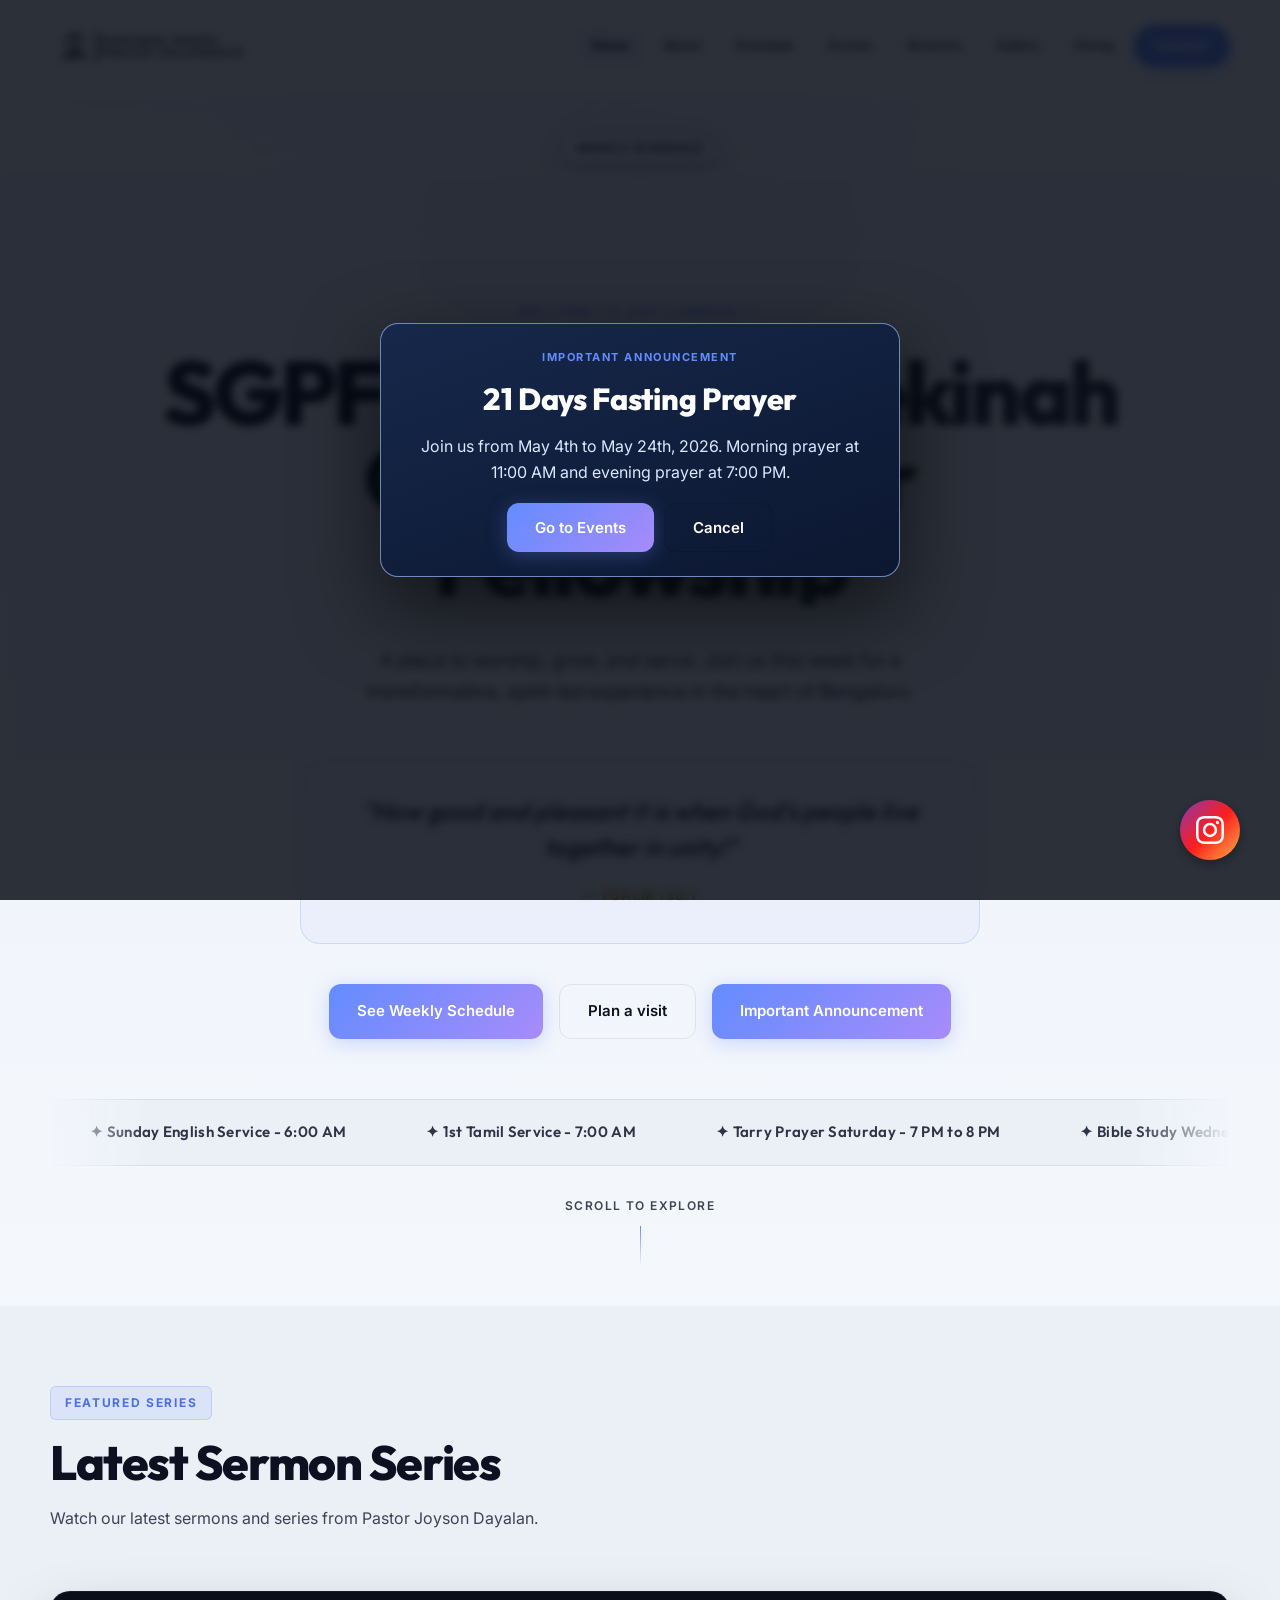
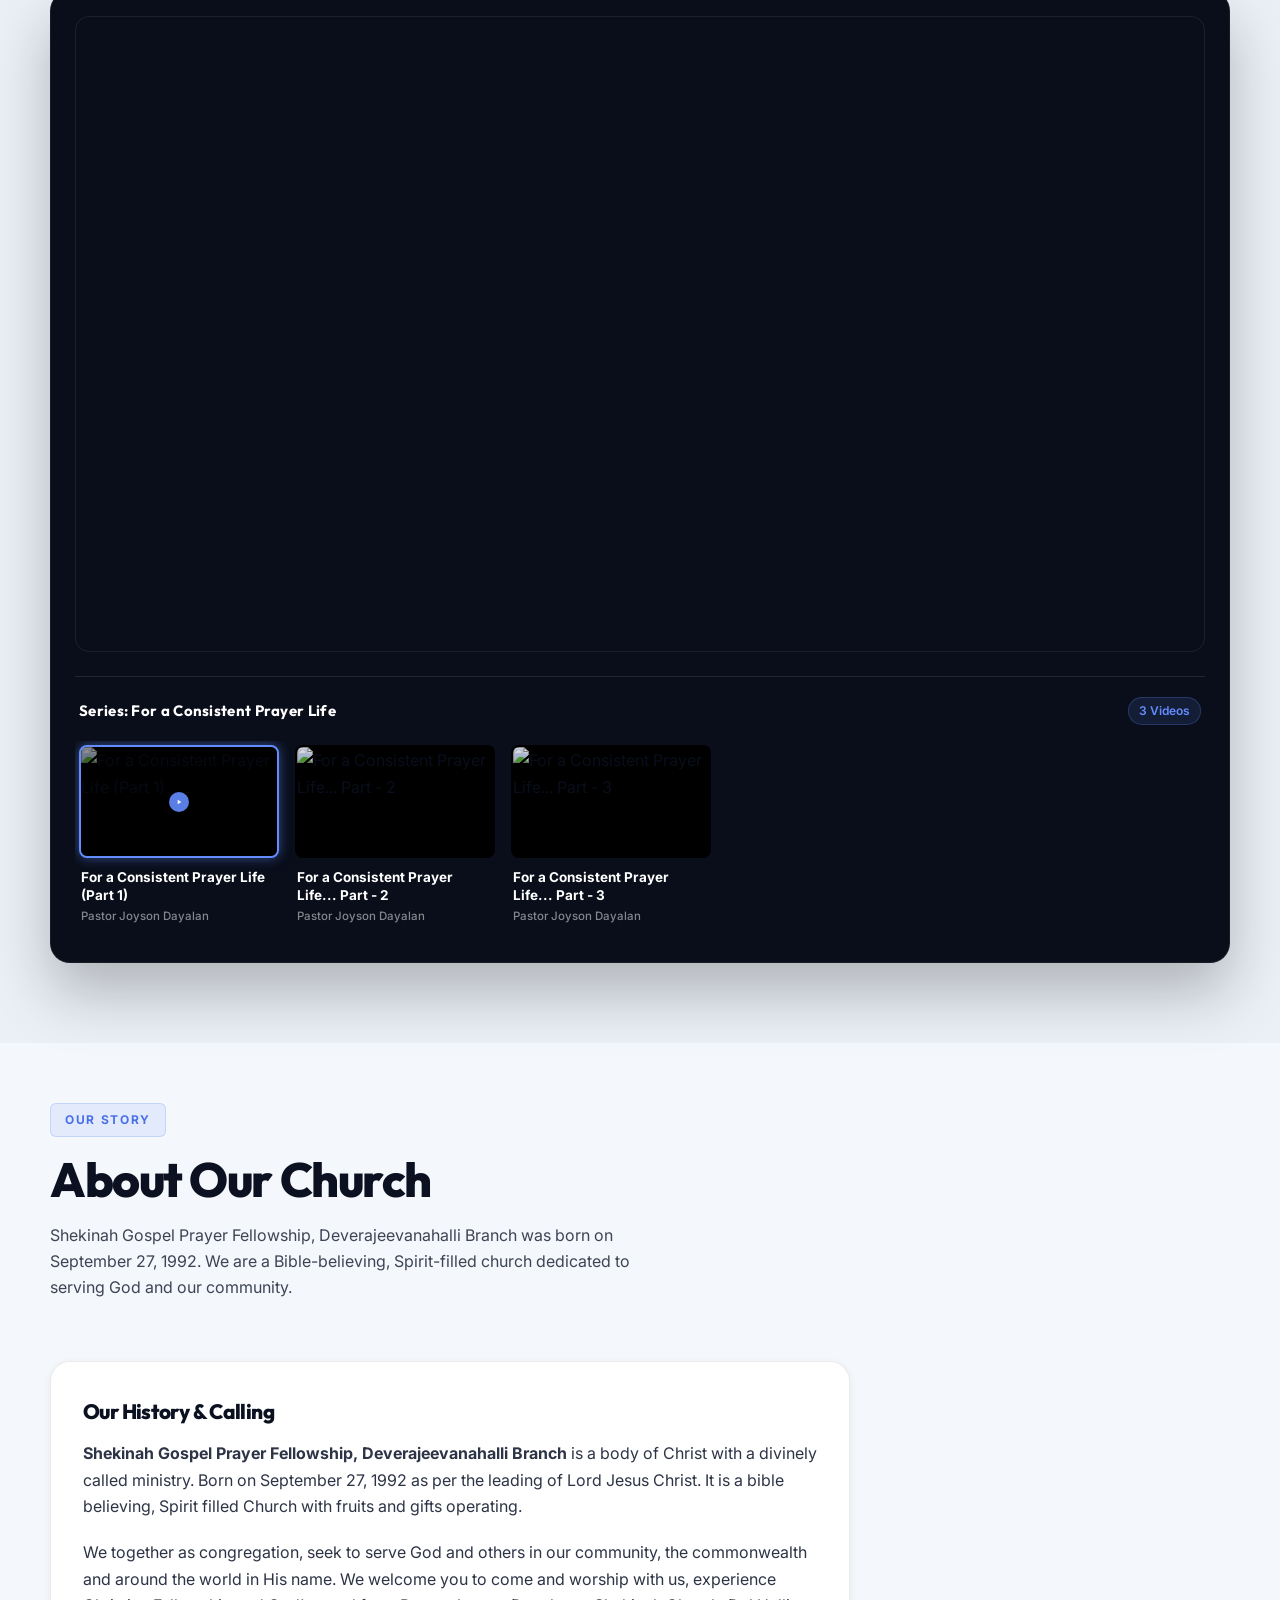
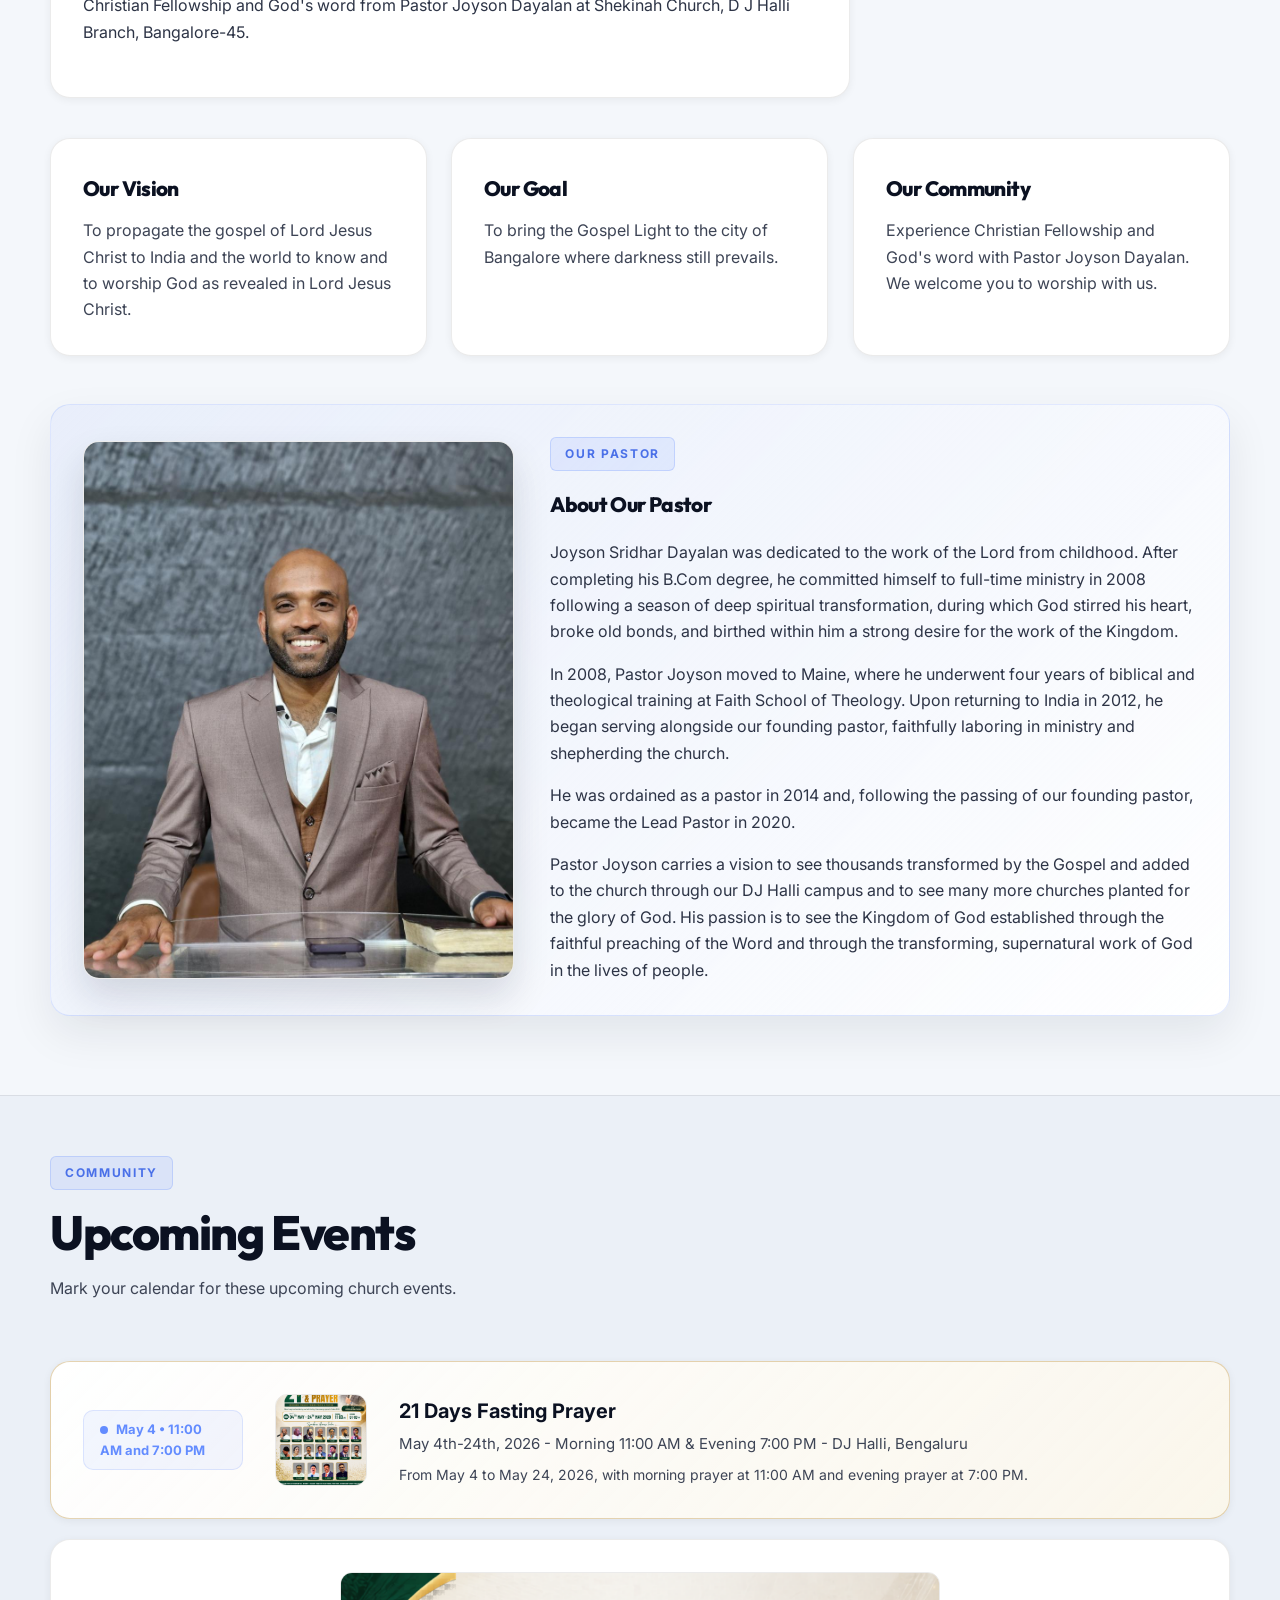
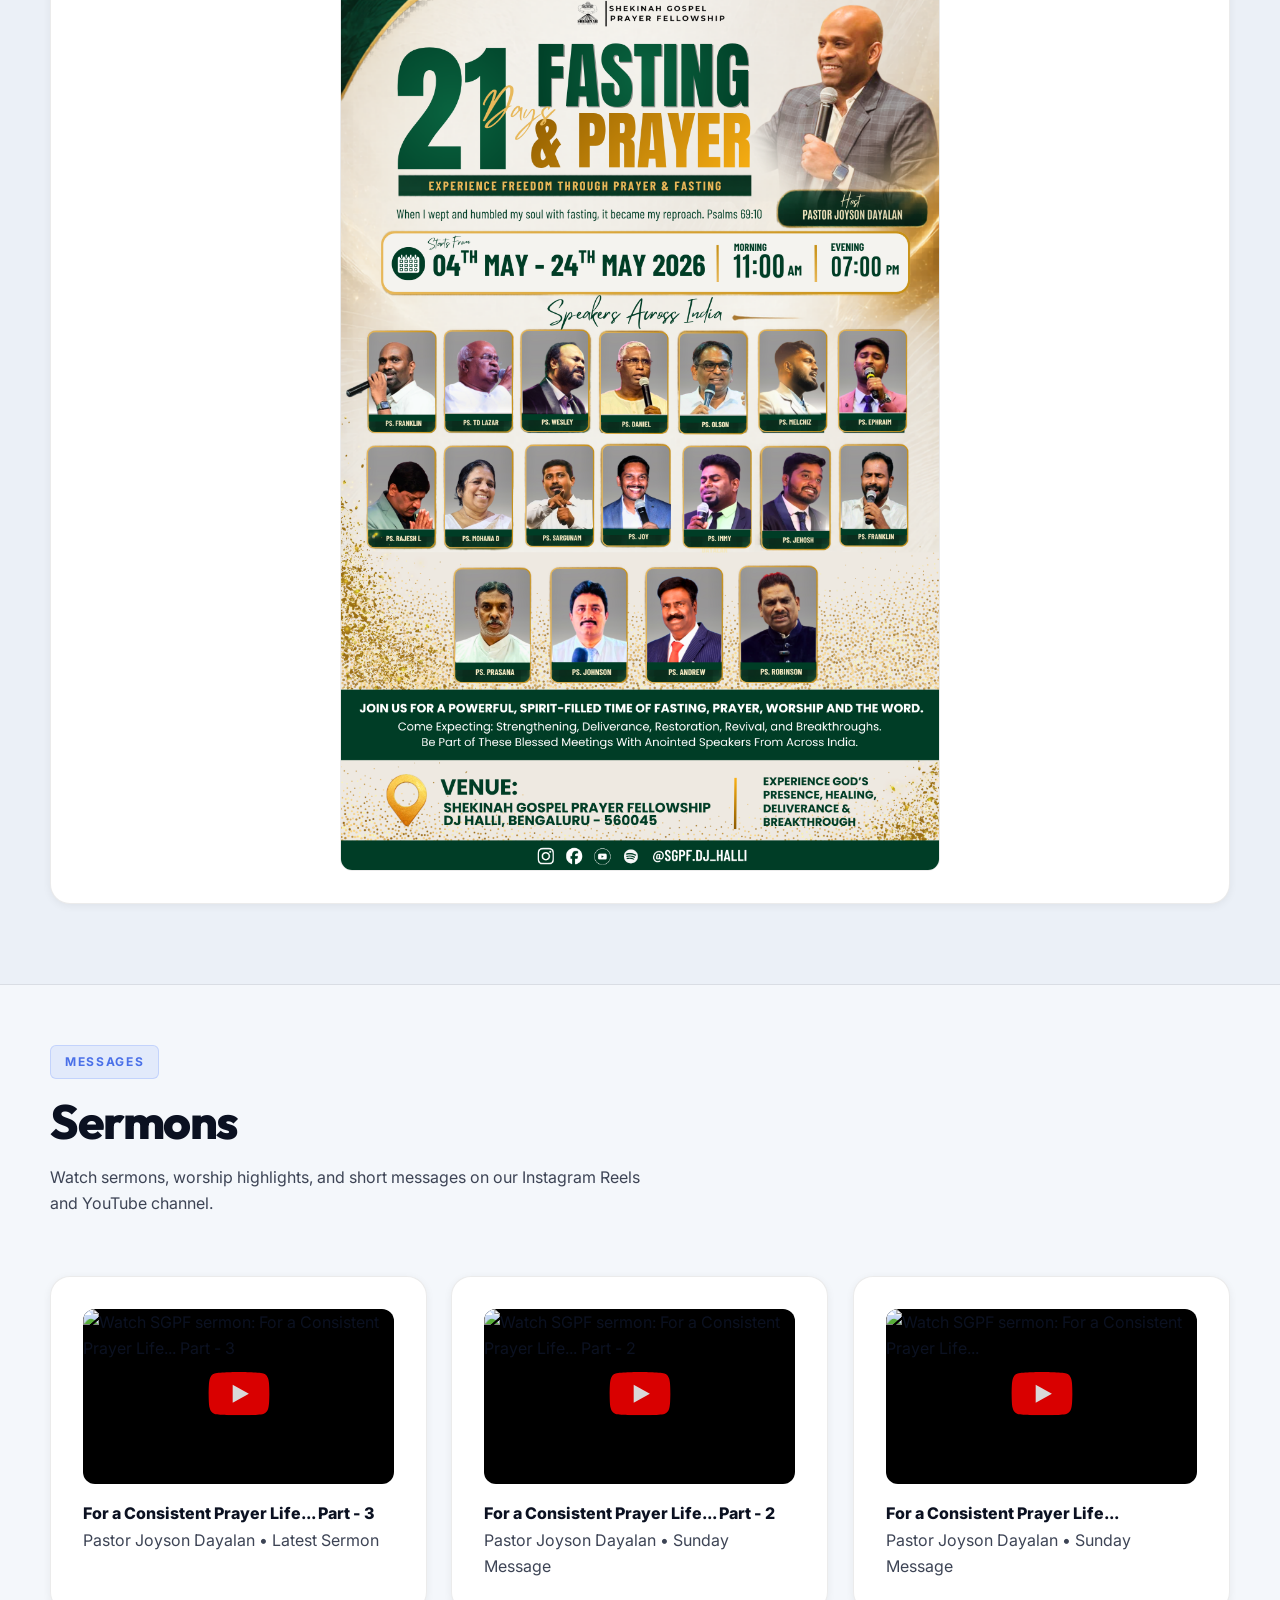
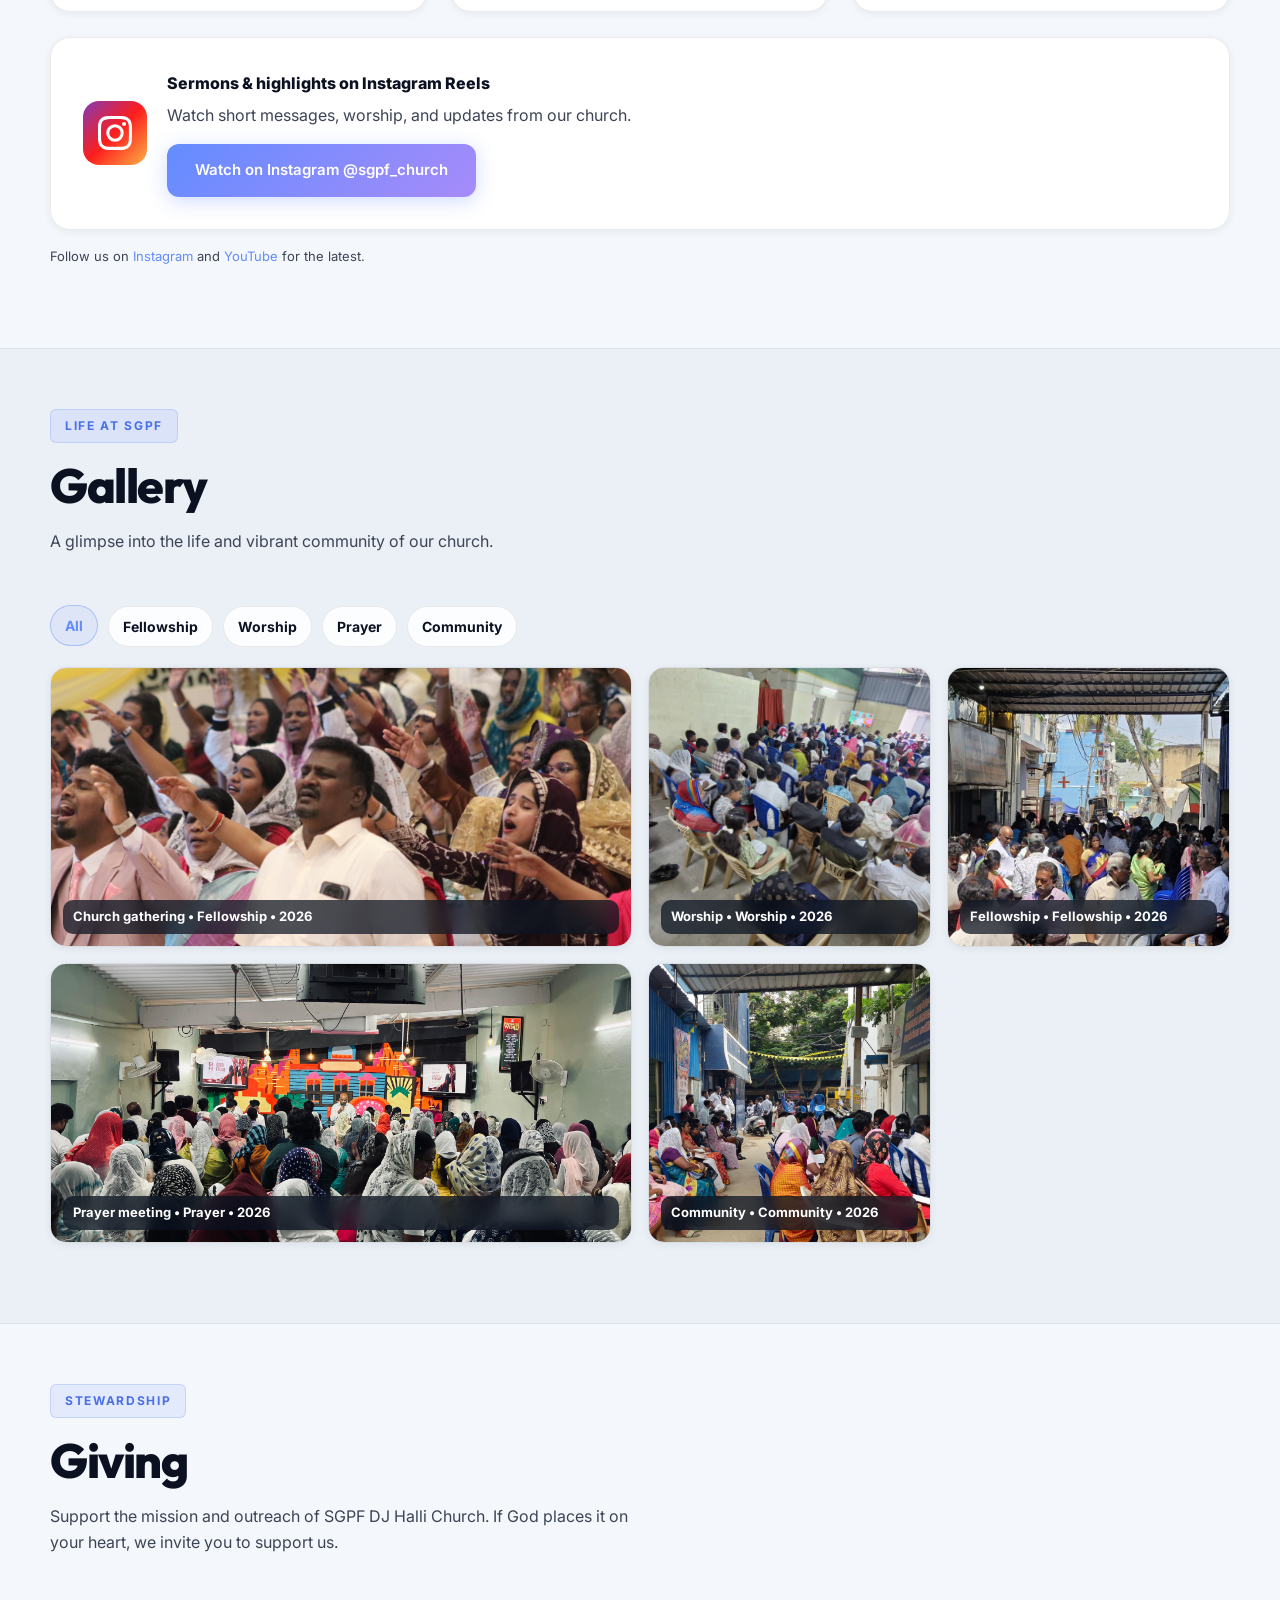
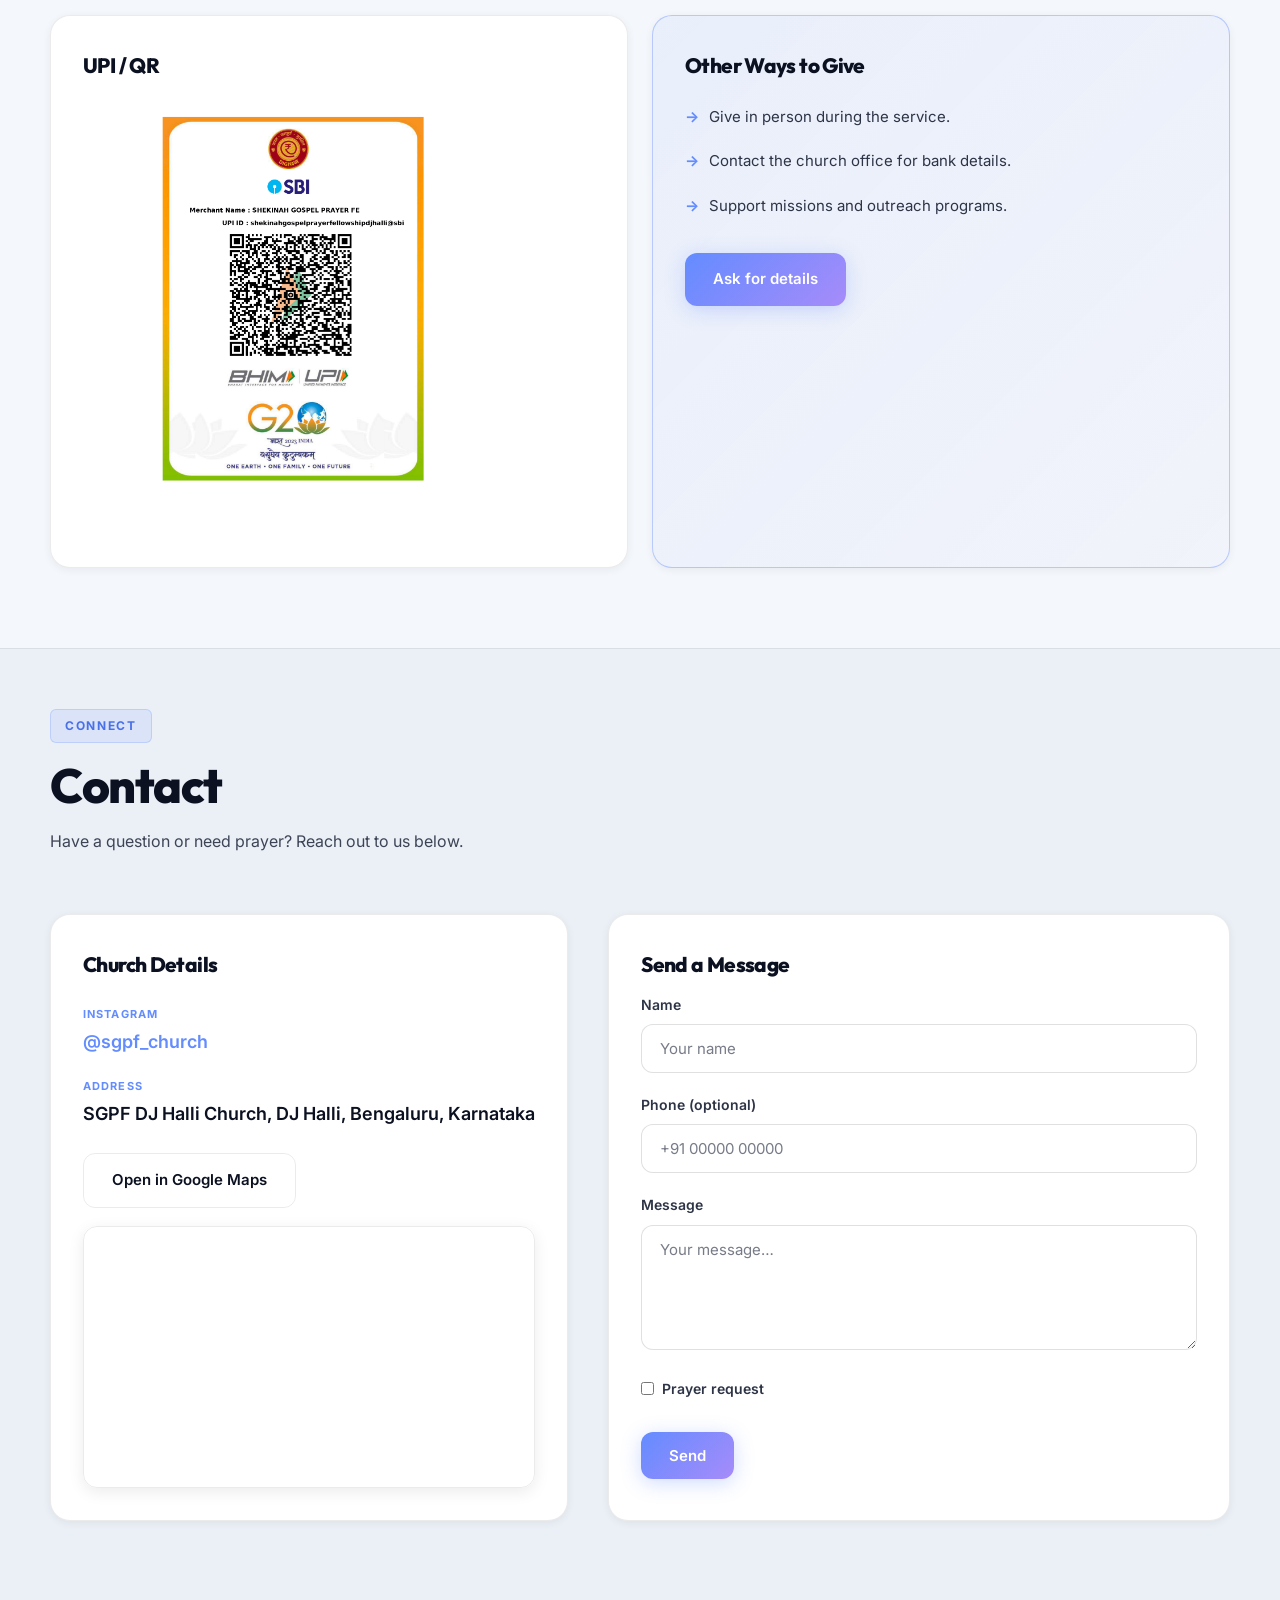
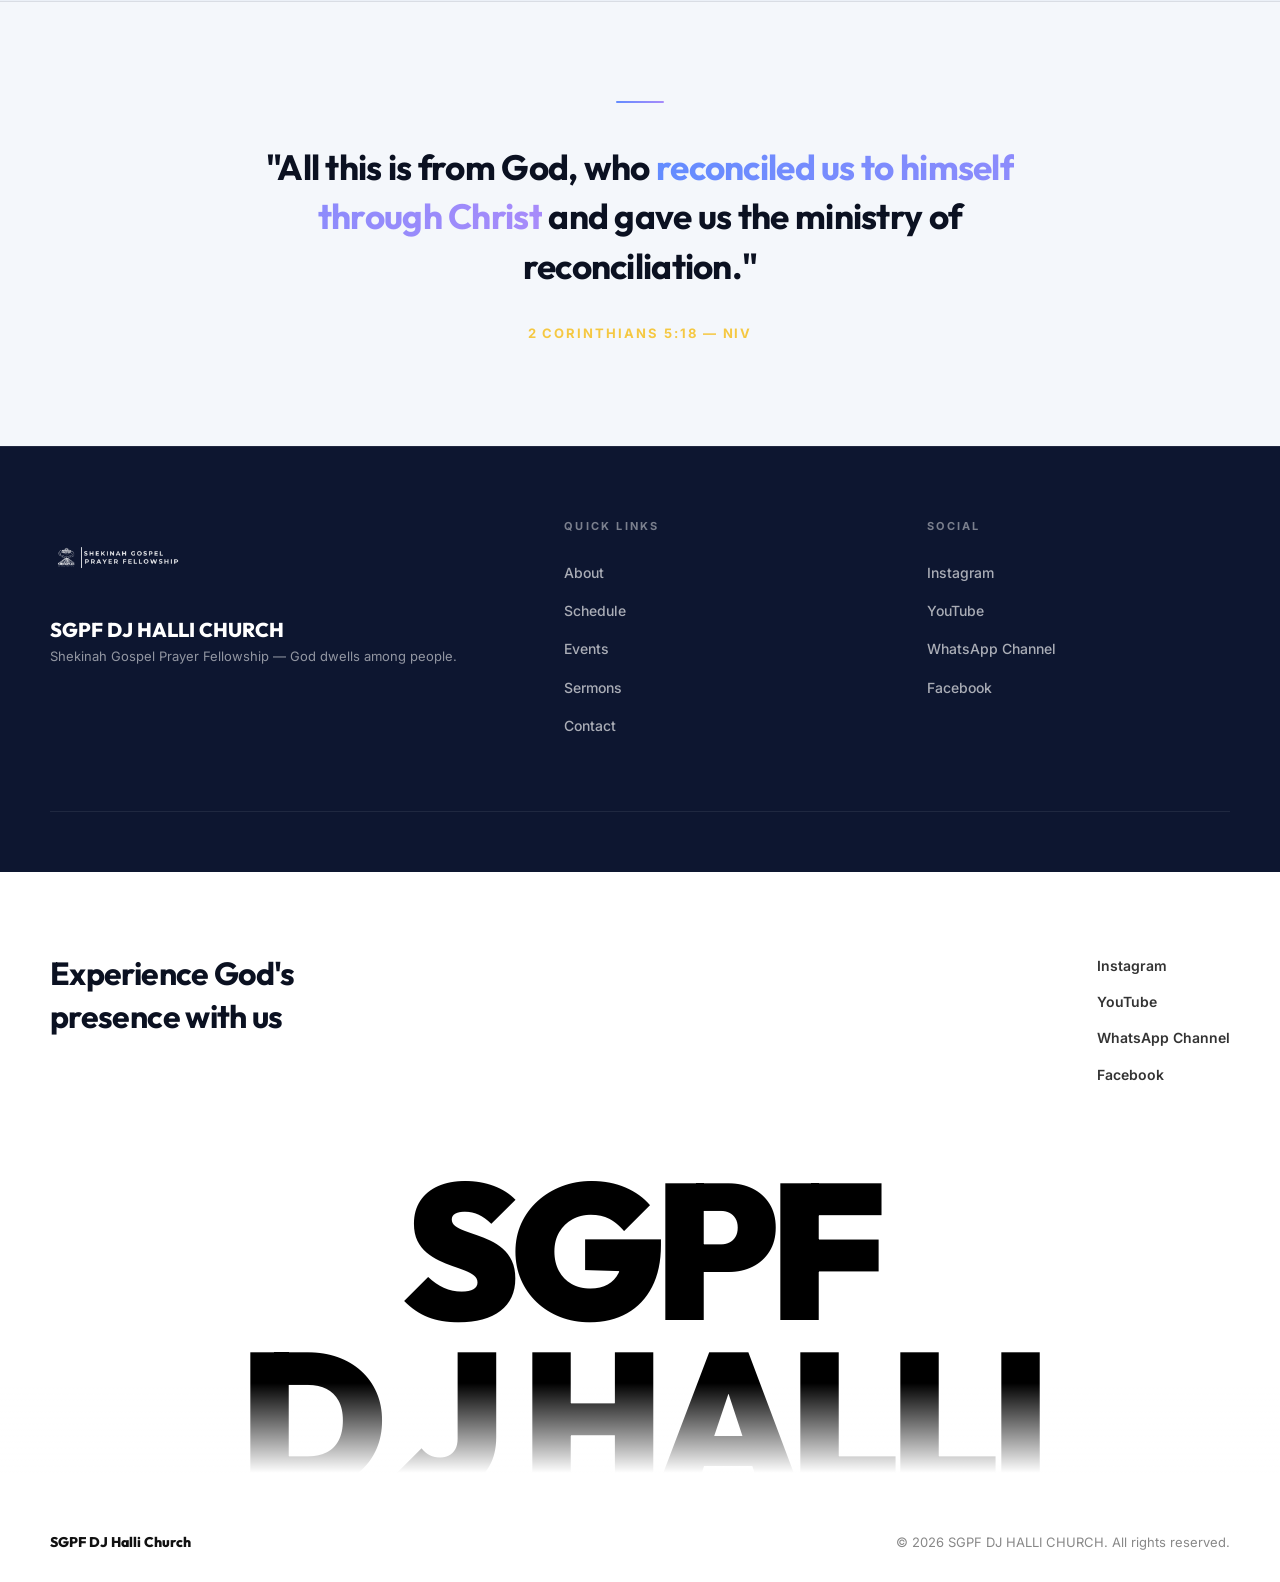
==== index.html @ 0000e48d "Fix mobile sermon visibility" ====
<!doctype html>
<html lang="en">

<head>
  <meta charset="utf-8" />
  <meta name="viewport" content="width=device-width, initial-scale=1" />
  <meta name="theme-color" content="#f4f7fb" />
  <meta name="robots" content="index, follow, max-image-preview:large" />
  <meta name="author" content="Shekinah Gospel Prayer Fellowship" />
  <meta name="description"
    content="Join SGPF DJ Halli (Shekinah Gospel Prayer Fellowship), a Christ-centered church in Bengaluru with Sunday worship, prayer meetings, youth fellowship, sermons, and community outreach." />
  <meta name="application-name" content="SGPF DJ HALLI CHURCH" />
  <meta name="apple-mobile-web-app-title" content="SGPF DJ HALLI CHURCH" />
  <title>SGPF DJ Halli | Shekinah Gospel Prayer Fellowship Church Bengaluru</title>
  <meta name="keywords"
    content="SGPF DJ Halli, Shekinah Gospel Prayer Fellowship, church in Bengaluru, church in Bangalore, Sunday worship Bengaluru, prayer meeting Bangalore, DJ Halli church" />
  <link rel="canonical" href="https://sgpfdjhalli.com/" />
  <meta property="og:title" content="SGPF DJ Halli | Shekinah Gospel Prayer Fellowship Church Bengaluru" />
  <meta property="og:site_name" content="SGPF DJ HALLI CHURCH" />
  <meta property="og:description"
    content="Worship with SGPF DJ Halli in Bengaluru. Join our Sunday services, prayer meetings, youth fellowship, and church family." />
  <meta property="og:type" content="website" />
  <meta property="og:url" content="https://sgpfdjhalli.com/" />
  <meta property="og:image" content="https://sgpfdjhalli.com/assets/logo.png" />
  <meta name="twitter:card" content="summary_large_image" />
  <script type="application/ld+json">
{
  "@context": "https://schema.org",
  "@type": "Church",
  "name": "SGPF DJ HALLI CHURCH",
  "alternateName": "Shekinah Gospel Prayer Fellowship DJ Halli Branch",
  "url": "https://sgpfdjhalli.com",
  "logo": "https://sgpfdjhalli.com/assets/logo.png",
  "image": "https://sgpfdjhalli.com/assets/logo.png",
  "description": "Shekinah Gospel Prayer Fellowship, DJ Halli Branch — a Bible-believing, Spirit-filled church in Bengaluru since 1992. Sunday worship, prayer meetings, Bible study and community outreach. All are welcome!",
  "address": {
    "@type": "PostalAddress",
    "streetAddress": "DJ Halli",
    "addressLocality": "Bengaluru",
    "addressRegion": "Karnataka",
    "postalCode": "560045",
    "addressCountry": "IN"
  },
  "geo": {
    "@type": "GeoCoordinates",
    "latitude": "13.0012",
    "longitude": "77.6207"
  },
  "openingHoursSpecification": [
    {
      "@type": "OpeningHoursSpecification",
      "dayOfWeek": "Sunday",
      "opens": "06:00",
      "closes": "09:00"
    },
    {
      "@type": "OpeningHoursSpecification",
      "dayOfWeek": "Wednesday",
      "opens": "19:30",
      "closes": "20:30"
    },
    {
      "@type": "OpeningHoursSpecification",
      "dayOfWeek": "Saturday",
      "opens": "19:00",
      "closes": "20:00"
    }
  ],
  "member": {
    "@type": "Person",
    "name": "Pastor Joyson Dayalan",
    "jobTitle": "Pastor"
  },
  "sameAs": [
    "https://www.instagram.com/sgpf_church/",
    "https://www.youtube.com/@sgpfdjhallibangalore5636"
  ]
}
  </script>

  <!-- Site Name & Search Schema -->
  <script type="application/ld+json">
  {
    "@context": "https://schema.org",
    "@type": "WebSite",
    "name": "SGPF DJ HALLI CHURCH",
    "alternateName": ["Shekinah Gospel Prayer Fellowship", "SGPF Church"],
    "url": "https://sgpfdjhalli.com/"
  }
  </script>
  <link rel="preconnect" href="https://fonts.googleapis.com" />
  <link rel="preconnect" href="https://fonts.gstatic.com" crossorigin />
  <link
    href="https://fonts.googleapis.com/css2?family=Outfit:wght@300;400;500;600;700;800;900&family=Inter:wght@400;500;600&display=swap"
    rel="stylesheet" />
  <link rel="icon" href="./assets/favicon.png" type="image/png" />
  <link rel="apple-touch-icon" href="./assets/favicon.png" />
  <link rel="manifest" href="./manifest.webmanifest" />
  <link rel="stylesheet" href="./styles.css" />
  <!-- Google tag (gtag.js) -->
  <script async src="https://www.googletagmanager.com/gtag/js?id=G-LT6CE5H0CX"></script>
  <script>
    window.dataLayer = window.dataLayer || [];
    function gtag(){dataLayer.push(arguments);}
    gtag('js', new Date());

    gtag('config', 'G-LT6CE5H0CX');
  </script>
</head>

<body>
  <div class="page-glow" aria-hidden="true"></div>
  <a class="skip-link" href="#main">Skip to content</a>

  <!-- ═══════ HEADER ═══════ -->
  <header class="site-header" data-elevate>
    <div class="container header-inner">
      <a class="brand" href="#top" aria-label="SGPF DJ Halli home">
        <img src="./assets/logo.png" alt="SGPF DJ Halli Shekinah Church Logo" class="brand-logo" loading="lazy" />
      </a>
      <nav class="nav" aria-label="Primary">
        <button class="nav-toggle" type="button" aria-expanded="false" aria-controls="navMenu">
          <span class="sr-only">Open menu</span>
          <span class="nav-toggle-bars" aria-hidden="true"></span>
        </button>
        <div class="nav-menu" id="navMenu">
          <a href="/" class="active">Home</a>
          <a href="about">About</a>
          <a href="schedule">Schedule</a>
          <a href="events">Events</a>
          <a href="sermons">Sermons</a>
          <a href="gallery">Gallery</a>
          <a href="giving">Giving</a>
          <a href="contact" class="nav-cta">Contact</a>
        </div>
      </nav>
    </div>
  </header>

  <main id="main">

    <!-- ═══════ WEEKLY SCHEDULE POSTER ═══════ -->
    <section id="announcement" class="section-poster reveal">
      <div class="container poster-wrapper">
        <button type="button" class="poster-open-btn" id="openWeeklyPosterBtn" aria-haspopup="dialog"
          aria-controls="weeklyPosterModal">
          <span class="poster-btn-text">Weekly Schedule</span>
        </button>
      </div>
    </section>

    <div class="poster-modal" id="weeklyPosterModal" role="dialog" aria-modal="true" aria-labelledby="weeklyPosterTitle"
      hidden>
      <div class="poster-modal-backdrop" data-close-poster-modal></div>
      <div class="poster-modal-content">
        <button type="button" class="poster-modal-close" id="closeWeeklyPosterBtn"
          aria-label="Close weekly schedule poster">&times;</button>
        <p class="poster-modal-title" id="weeklyPosterTitle">Official Weekly Schedule</p>
        <img src="./assets/poster.jpg" alt="SGPF DJ Halli Church Weekly Schedule Poster" class="poster-modal-img"
          loading="lazy" />
      </div>
    </div>

    <div class="announcement-modal" id="fastingPrayerAnnouncement" role="dialog" aria-modal="true"
      aria-labelledby="fastingPrayerTitle" hidden>
      <div class="announcement-modal-backdrop"></div>
      <div class="announcement-modal-card">
        <p class="announcement-modal-eyebrow">Important Announcement</p>
        <h3 id="fastingPrayerTitle">21 Days Fasting Prayer</h3>
        <p class="announcement-modal-copy">Join us from May 4th to May 24th, 2026. Morning prayer at 11:00 AM and
          evening prayer at 7:00 PM.</p>
        <div class="announcement-modal-actions">
          <button type="button" class="btn btn-primary" id="announcementGoEventsBtn">Go to Events</button>
          <button type="button" class="btn announcement-cancel-btn" id="announcementCancelBtn">Cancel</button>
        </div>
      </div>
    </div>

    <!-- ═══════ HERO ═══════ -->
    <section id="top" class="hero">
      <div class="container">
        <p class="hero-eyebrow">Welcome to our community</p>
        <h1>SGPF DJ Halli - Shekinah Gospel Prayer Fellowship</h1>
        <p class="hero-sub">A place to worship, grow, and serve. Join us this week for a transformative, spirit-led
          experience in the heart of Bengaluru.</p>

        <div class="hero-verse">
          <blockquote>"How good and pleasant it is when God's people live together in unity!"</blockquote>
          <cite>— Psalm 133:1</cite>
        </div>

        <div class="hero-actions">
          <a class="btn btn-primary" href="schedule.html">See Weekly Schedule</a>
          <a class="btn btn-ghost" href="#contact">Plan a visit</a>
          <a class="btn btn-primary" href="#events-poster">Important Announcement</a>
        </div>

        <div class="marquee-wrap">
          <div class="marquee-track">
            <div class="marquee-content">
              <span class="marquee-item">✦ Sunday English Service — 6:00 AM</span>
              <span class="marquee-item">✦ 1st Tamil Service — 7:00 AM</span>
              <span class="marquee-item">✦ Tarry Prayer Saturday — 7 PM to 8 PM</span>
              <span class="marquee-item">✦ Bible Study Wednesday — 7:30 PM</span>
              <span class="marquee-item">✦ Location: DJ Halli, Bengaluru</span>
              <span class="marquee-item">✦ All are welcome!</span>
            </div>
            <div class="marquee-content" aria-hidden="true">
              <span class="marquee-item">✦ Sunday English Service — 6:00 AM</span>
              <span class="marquee-item">✦ 1st Tamil Service — 7:00 AM</span>
              <span class="marquee-item">✦ Tarry Prayer Saturday — 7 PM to 8 PM</span>
              <span class="marquee-item">✦ Bible Study Wednesday — 7:30 PM</span>
              <span class="marquee-item">✦ Location: DJ Halli, Bengaluru</span>
              <span class="marquee-item">✦ All are welcome!</span>
            </div>
          </div>
        </div>

        <div class="scroll-hint">
          <span>Scroll to explore</span>
          <div class="scroll-arrow"></div>
        </div>
      </div>
    </section>

    <!-- ═══════ FEATURED SERMON PLAYER (BENEATH HERO) ═══════ -->
    <section id="featured-player" class="section section-featured-player reveal">
      <div class="container">
        <div class="section-head">
          <span class="eyebrow">Featured Series</span>
          <h2>Latest Sermon Series</h2>
          <p class="muted">Watch our latest sermons and series from Pastor Joyson Dayalan.</p>
        </div>

        <div class="premium-player-container">
          <!-- Main Player Viewport -->
          <div class="main-player-viewport">
            <div class="video-ratio-wrapper">
              <iframe id="mainYoutubePlayer" src="" title="SGPF Featured Sermon Player" frameborder="0" allow="accelerometer; autoplay; clipboard-write; encrypted-media; gyroscope; picture-in-picture; web-share" allowfullscreen></iframe>
            </div>
          </div>

          <!-- Horizontal Playlist Carousel -->
          <div class="playlist-carousel-wrap">
            <div class="playlist-carousel-header">
              <span class="playlist-carousel-title" id="carouselSeriesTitle">Series: For a Consistent Prayer Life</span>
              <span class="playlist-carousel-count" id="carouselVideoCount">2 Videos</span>
            </div>
            <div class="playlist-carousel" id="featuredPlayerCarousel">
              <!-- Dynamically populated via JS -->
            </div>
          </div>
        </div>
      </div>
    </section>

    <!-- ═══════ ABOUT ═══════ -->
    <section id="about" class="section reveal">
      <div class="container">
        <div class="section-head">
          <span class="eyebrow">Our Story</span>
          <h2>About Our Church</h2>
          <p class="muted">Shekinah Gospel Prayer Fellowship, Deverajeevanahalli Branch was born on September 27, 1992.
            We are a Bible-believing, Spirit-filled church dedicated to serving God and our community.</p>
        </div>

        <article class="card history-card reveal delay-1">
          <h3>Our History &amp; Calling</h3>
          <div class="history-body">
            <p><strong>Shekinah Gospel Prayer Fellowship, Deverajeevanahalli Branch</strong> is a body of Christ with a
              divinely called ministry. Born on September 27, 1992 as per the leading of Lord Jesus Christ. It is a
              bible believing, Spirit filled Church with fruits and gifts operating.</p>
            <p>We together as congregation, seek to serve God and others in our community, the commonwealth and around
              the world in His name. We welcome you to come and worship with us, experience Christian Fellowship and
              God's word from Pastor Joyson Dayalan at Shekinah Church, D J Halli Branch, Bangalore-45.</p>
          </div>
        </article>

        <div class="cards-3">
          <article class="card reveal delay-1">
            <h3>Our Vision</h3>
            <p class="muted">To propagate the gospel of Lord Jesus Christ to India and the world to know and to worship
              God as revealed in Lord Jesus Christ.</p>
          </article>
          <article class="card reveal delay-2">
            <h3>Our Goal</h3>
            <p class="muted">To bring the Gospel Light to the city of Bangalore where darkness still prevails.</p>
          </article>
          <article class="card reveal delay-3">
            <h3>Our Community</h3>
            <p class="muted">Experience Christian Fellowship and God's word with Pastor Joyson Dayalan. We welcome you
              to worship with us.</p>
          </article>
        </div>

        <article class="pastor-profile reveal delay-1">
          <div class="pastor-photo-wrap">
            <img src="./assets/uploads/pastor-joyson-sridhar-dayalan.jpeg"
              alt="Pastor Joyson Sridhar Dayalan of SGPF DJ Halli Church" class="pastor-photo" loading="lazy" />
          </div>
          <div class="pastor-copy">
            <span class="eyebrow">Our Pastor</span>
            <h3>About Our Pastor</h3>
            <p>Joyson Sridhar Dayalan was dedicated to the work of the Lord from childhood. After completing his B.Com
              degree, he committed himself to full-time ministry in 2008 following a season of deep spiritual
              transformation, during which God stirred his heart, broke old bonds, and birthed within him a strong
              desire for the work of the Kingdom.</p>
            <p>In 2008, Pastor Joyson moved to Maine, where he underwent four years of biblical and theological
              training at Faith School of Theology. Upon returning to India in 2012, he began serving alongside our
              founding pastor, faithfully laboring in ministry and shepherding the church.</p>
            <p>He was ordained as a pastor in 2014 and, following the passing of our founding pastor, became the Lead
              Pastor in 2020.</p>
            <p>Pastor Joyson carries a vision to see thousands transformed by the Gospel and added to the church through
              our DJ Halli campus and to see many more churches planted for the glory of God. His passion is to see the
              Kingdom of God established through the faithful preaching of the Word and through the transforming,
              supernatural work of God in the lives of people.</p>
          </div>
        </article>
      </div>
    </section>

    <!-- ═══════ EVENTS ═══════ -->
    <section id="events" class="section section-alt reveal">
      <div class="container">
        <div class="section-head section-head-row">
          <div>
            <span class="eyebrow">Community</span>
            <h2>Upcoming Events</h2>
            <p class="muted">Mark your calendar for these upcoming church events.</p>
          </div>
        </div>
        <div class="events" id="eventsList" aria-live="polite"></div>
        <article class="card events-poster-card" id="events-poster">
          <img src="./assets/21%20days%20fp.png" alt="21 Days Fasting Prayer event poster – SGPF DJ Halli"
            class="events-poster-img" loading="lazy" />
        </article>
      </div>
    </section>

    <!-- ═══════ SERMONS ═══════ -->
    <section id="sermons" class="section reveal">
      <div class="container">
        <div class="section-head">
          <span class="eyebrow">Messages</span>
          <h2>Sermons</h2>
          <p class="muted">Watch sermons, worship highlights, and short messages on our Instagram Reels and YouTube
            channel.</p>
        </div>
        <div class="sermons" id="sermonsGrid"></div>
        <p class="muted small" style="margin-top: 16px;">
          Follow us on <a href="https://www.instagram.com/sgpf_church/" target="_blank" rel="noreferrer">Instagram</a>
          and
          <a href="https://www.youtube.com/@sgpfdjhallibangalore5636" target="_blank" rel="noreferrer">YouTube</a> for
          the latest.
        </p>
      </div>
    </section>

    <!-- ═══════ GALLERY ═══════ -->
    <section id="gallery" class="section section-alt reveal">
      <div class="container">
        <div class="section-head">
          <span class="eyebrow">Life at SGPF</span>
          <h2>Gallery</h2>
          <p class="muted">A glimpse into the life and vibrant community of our church.</p>
        </div>
        <div class="gallery" id="galleryGrid"></div>
      </div>
    </section>

    <!-- ═══════ GIVING ═══════ -->
    <section id="giving" class="section reveal">
      <div class="container">
        <div class="section-head">
          <span class="eyebrow">Stewardship</span>
          <h2>Giving</h2>
          <p class="muted">Support the mission and outreach of SGPF DJ Halli Church. If God places it on your heart, we
            invite you to support us.</p>
        </div>
        <div class="cards-2">
          <article class="card">
            <h3>UPI / QR</h3>
            <div class="qr-wrap">
              <img src="./assets/giving-qr-placeholder.svg" alt="SGPF DJ Halli Church giving QR code" loading="lazy"
                width="420" height="420" />
            </div>
          </article>
          <article class="card card-accent">
            <h3>Other Ways to Give</h3>
            <ul class="list">
              <li>Give in person during the service.</li>
              <li>Contact the church office for bank details.</li>
              <li>Support missions and outreach programs.</li>
            </ul>
            <div class="card-actions">
              <a class="btn btn-primary" href="#contact">Ask for details</a>
            </div>
          </article>
        </div>
      </div>
    </section>

    <!-- ═══════ CONTACT ═══════ -->
    <section id="contact" class="section section-alt reveal">
      <div class="container">
        <div class="section-head">
          <span class="eyebrow">Connect</span>
          <h2>Contact</h2>
          <p class="muted">Have a question or need prayer? Reach out to us below.</p>
        </div>
        <div class="contact-grid">
          <div class="card">
            <h3>Church Details</h3>
            <dl class="dl">
              <div>
                <dt>Instagram</dt>
                <dd><a href="#" id="instagramLink">@sgpf_church</a></dd>
              </div>
              <div>
                <dt>Address</dt>
                <dd><span data-contact="addressFull">SGPF DJ Halli Church, DJ Halli, Bengaluru, Karnataka</span></dd>
              </div>
            </dl>
            <div class="card-actions">
              <a class="btn btn-ghost" href="#" id="mapsLink">Open in Google Maps</a>
            </div>
            <div class="contact-map">
              <iframe id="mapsEmbed" title="SGPF DJ Halli Church location map" loading="lazy"
                referrerpolicy="no-referrer-when-downgrade"
                src="https://www.google.com/maps?q=13.0150612,77.6111842&z=17&output=embed"></iframe>
            </div>
          </div>

          <form class="card form" id="contactForm" novalidate>
            <h3>Send a Message</h3>
            <div class="form-row">
              <label for="name">Name</label>
              <input id="name" name="name" type="text" autocomplete="name" required placeholder="Your name" />
              <p class="field-hint" data-error-for="name" hidden>Please enter your name.</p>
            </div>
            <div class="form-row">
              <label for="phone">Phone (optional)</label>
              <input id="phone" name="phone" type="tel" autocomplete="tel" placeholder="+91 00000 00000" />
            </div>
            <div class="form-row">
              <label for="message">Message</label>
              <textarea id="message" name="message" rows="5" required placeholder="Your message…"></textarea>
              <p class="field-hint" data-error-for="message" hidden>Please enter a message.</p>
            </div>
            <div class="form-row form-row-inline">
              <label class="checkbox">
                <input id="prayer" name="prayer" type="checkbox" />
                <span>Prayer request</span>
              </label>
            </div>
            <div class="form-actions">
              <button class="btn btn-primary" type="submit">Send</button>
              <p class="muted small" id="formStatus" role="status" aria-live="polite"></p>
            </div>
          </form>
        </div>
      </div>
    </section>

    <!-- ═══════ CLOSING VERSE ═══════ -->
    <section class="closing-verse reveal">
      <div class="container">
        <div class="closing-verse-inner">
          <div class="verse-ornament"></div>
          <blockquote>"All this is from God, who <em>reconciled us to himself through Christ</em> and gave us the
            ministry of reconciliation."</blockquote>
          <cite>2 Corinthians 5:18 — NIV</cite>
        </div>
      </div>
    </section>

  </main>

  <!-- ═══════ FOOTER ═══════ -->
  <footer class="site-footer">
    <div class="container">
      <div class="footer-grid">
        <div>
          <a href="#top" aria-label="SGPF DJ Halli home">
            <img src="./assets/logo.png" alt="Shekinah Gospel Prayer Fellowship" class="footer-logo" loading="lazy" />
          </a>
          <p class="footer-brand">SGPF DJ HALLI CHURCH</p>
          <p class="muted small">Shekinah Gospel Prayer Fellowship — God dwells among people.</p>
        </div>
        <div>
          <p class="footer-title">Quick Links</p>
          <ul class="footer-links">
            <li><a href="about">About</a></li>
            <li><a href="schedule">Schedule</a></li>
            <li><a href="events">Events</a></li>
            <li><a href="sermons">Sermons</a></li>
            <li><a href="contact">Contact</a></li>
          </ul>
        </div>
        <div>
          <p class="footer-title">Social</p>
          <ul class="footer-links" id="socialLinks"></ul>
        </div>
      </div>
    </div>

    <div class="footer-antigravity">
      <div class="footer-antigravity-inner">
        <div class="footer-antigravity-top">
          <p class="footer-antigravity-tagline">Experience God's<br />presence with us</p>
          <div class="footer-antigravity-links">
            <div class="footer-antigravity-links-group">
              <ul id="socialLinks2"></ul>
            </div>
          </div>
        </div>
      </div>

      <div class="footer-huge" id="footerHuge">
        <span class="footer-huge-line">Sgpf</span>
        <span class="footer-huge-line">D j halli</span>
      </div>

      <div class="footer-final-bar">
        <span class="footer-brand-small">SGPF DJ Halli Church</span>
        <p>© <span id="year"></span> SGPF DJ HALLI CHURCH. All rights reserved.</p>
      </div>
    </div>
  </footer>

  <!-- ═══════ INSTAGRAM FLOAT ═══════ -->
  <a href="https://www.instagram.com/sgpf_church/" class="instagram-float" target="_blank" rel="noopener noreferrer"
    aria-label="Follow us on Instagram">
    <svg viewBox="0 0 24 24" width="28" height="28" fill="currentColor">
      <path
        d="M12 2.163c3.204 0 3.584.012 4.85.07 3.252.148 4.771 1.691 4.919 4.919.058 1.265.069 1.645.069 4.849 0 3.205-.012 3.584-.069 4.849-.149 3.225-1.664 4.771-4.919 4.919-1.266.058-1.644.07-4.85.07-3.204 0-3.584-.012-4.849-.07-3.26-.149-4.771-1.699-4.919-4.92-.058-1.265-.07-1.644-.07-4.849 0-3.204.013-3.583.07-4.849.149-3.227 1.664-4.771 4.919-4.919 1.266-.057 1.645-.069 4.849-.069zM12 0C8.741 0 8.333.014 7.053.072 2.695.272.273 2.69.073 7.052.014 8.333 0 8.741 0 12c0 3.259.014 3.668.072 4.948.2 4.358 2.618 6.78 6.98 6.98C8.333 23.986 8.741 24 12 24c3.259 0 3.668-.014 4.948-.072 4.354-.2 6.782-2.618 6.979-6.98.059-1.28.073-1.689.073-4.948 0-3.259-.014-3.667-.072-4.947-.196-4.354-2.617-6.78-6.979-6.98C15.668.014 15.259 0 12 0zm0 5.838a6.162 6.162 0 100 12.324 6.162 6.162 0 000-12.324zM12 16a4 4 0 110-8 4 4 0 010 8zm6.406-11.845a1.44 1.44 0 100 2.881 1.44 1.44 0 000-2.881z" />
    </svg>
  </a>

  <script src="https://unpkg.com/lenis@1.1.20/dist/lenis.min.js"></script>
  <script src="./script.js"></script>
</body>

</html>
---- styles.css ----
/* ═══════════════════════════════════════════════════════════════
   SGPF DJ HALLI CHURCH — DARK PREMIUM DESIGN SYSTEM
   ═══════════════════════════════════════════════════════════════ */
@import url('https://fonts.googleapis.com/css2?family=Outfit:wght@300;400;500;600;700;800;900&family=Inter:wght@400;500;600&display=swap');

body.nav-open {
  overflow: hidden;
}

:root {
  --bg: #f4f7fb;
  --bg-card: #ffffff;
  --bg-alt: #ebf0f7;
  --fg: #0b1121;
  --muted: #3d4455;
  --muted-lt: #2d3446;
  --border: rgba(0, 0, 0, 0.08);
  --border-glow: rgba(99, 140, 255, 0.35);
  --accent: #638cff;
  --accent2: #a78bfa;
  --gold: #f5c842;

  --radius: 20px;
  --radius-sm: 12px;
  --max: 1180px;
  --ease: cubic-bezier(0.22, 1, 0.36, 1);
  --dur: 1s;
}

/* Footer muted text needs explicit white color since footer bg is dark */
.site-footer .muted {
  color: rgba(255, 255, 255, 0.55);
}



*,
*::before,
*::after {
  box-sizing: border-box;
  margin: 0;
  padding: 0;
}

html {
  scroll-behavior: smooth;
}

html.lenis,
html.lenis body {
  height: auto;
}

.lenis.lenis-smooth {
  scroll-behavior: auto !important;
}

body {
  font-family: 'Inter', system-ui, sans-serif;
  background: var(--bg);
  color: var(--fg);
  line-height: 1.65;
  overflow-x: hidden;
  -webkit-font-smoothing: antialiased;
  -moz-osx-font-smoothing: grayscale;
}

img {
  max-width: 100%;
  display: block;
}

h1,
h2,
h3,
h4,
.brand-name {
  font-family: 'Outfit', sans-serif;
  font-weight: 800;
  letter-spacing: -0.03em;
  color: var(--fg);
}

a {
  color: var(--accent);
  text-decoration: none;
  transition: color 0.3s var(--ease);
}

a:hover {
  color: var(--accent2);
}

/* ── NOISE OVERLAY ────────────────────────────────────────── */
body::before {
  content: '';
  position: fixed;
  inset: 0;
  background-image: url("data:image/svg+xml,%3Csvg viewBox='0 0 256 256' xmlns='http://www.w3.org/2000/svg'%3E%3Cfilter id='n'%3E%3CfeTurbulence type='fractalNoise' baseFrequency='0.85' numOctaves='4' stitchTiles='stitch'/%3E%3C/filter%3E%3Crect width='100%25' height='100%25' filter='url(%23n)' opacity='0.03'/%3E%3C/svg%3E");
  pointer-events: none;
  z-index: 9999;
  mix-blend-mode: multiply;
  opacity: 0.4;
}

/* ── AMBIENT GLOW ─────────────────────────────────────────── */
.page-glow {
  position: fixed;
  inset: 0;
  pointer-events: none;
  z-index: 0;
  background:
    radial-gradient(ellipse 80% 50% at 15% -5%, rgba(99, 140, 255, 0.07), transparent 60%),
    radial-gradient(ellipse 60% 50% at 85% 110%, rgba(167, 139, 250, 0.05), transparent 60%);
}

/* ── UTILITIES ────────────────────────────────────────────── */
.container {
  width: min(var(--max), calc(100% - 48px));
  margin: 0 auto;
  position: relative;
  z-index: 1;
}

.muted {
  color: var(--muted);
}

.small {
  font-size: 13px;
}

.sr-only {
  position: absolute;
  width: 1px;
  height: 1px;
  padding: 0;
  margin: -1px;
  overflow: hidden;
  clip: rect(0, 0, 0, 0);
  white-space: nowrap;
  border: 0;
}

.skip-link {
  position: absolute;
  left: 1.5rem;
  top: 1.5rem;
  z-index: 10000;
  background: var(--accent);
  color: #fff;
  padding: 0.75rem 1.5rem;
  border-radius: 12px;
  text-decoration: none;
  font-weight: 700;
  transform: translateY(-200%);
  transition: transform 0.3s;
}

.skip-link:focus {
  transform: translateY(0);
}

/* ── SCROLL REVEAL ────────────────────────────────────────── */
.reveal {
  opacity: 0;
  transform: translateY(50px) scale(0.975);
  filter: blur(5px);
  will-change: opacity, transform, filter;
  transition: opacity var(--dur) var(--ease), transform var(--dur) var(--ease), filter var(--dur) var(--ease);
}

.reveal.active {
  opacity: 1;
  transform: translateY(0) scale(1);
  filter: blur(0);
}

@media (max-width: 768px) {
  .reveal {
    opacity: 1;
    transform: none;
    filter: none;
  }
}

.delay-1 {
  transition-delay: 80ms;
}

.delay-2 {
  transition-delay: 160ms;
}

.delay-3 {
  transition-delay: 240ms;
}

.delay-4 {
  transition-delay: 320ms;
}

.delay-5 {
  transition-delay: 400ms;
}

@keyframes fadeSlideUp {
  from {
    opacity: 0;
    transform: translateY(40px);
    filter: blur(6px);
  }

  to {
    opacity: 1;
    transform: translateY(0);
    filter: blur(0);
  }
}

@keyframes fadeIn {
  from {
    opacity: 0;
  }

  to {
    opacity: 1;
  }
}

/* ═══════════════════
   HEADER
   ═══════════════════ */
.site-header {
  position: sticky;
  top: 0;
  z-index: 100;
  padding: 6px 0;
  background: rgba(244, 247, 251, 0.95);
  backdrop-filter: blur(24px);
  -webkit-backdrop-filter: blur(24px);
  border-bottom: 1px solid transparent;
  transition: all 0.4s var(--ease);
  overflow: visible;
}

.site-header.is-elevated {
  border-bottom-color: var(--border);
  box-shadow: 0 4px 20px rgba(0, 0, 0, 0.08);
}

.header-inner {
  height: 80px;
  display: flex;
  align-items: center;
  justify-content: space-between;
  overflow: visible;
}

.brand {
  display: flex;
  align-items: center;
  gap: 12px;
  text-decoration: none;
  color: var(--fg);
  transition: transform 0.3s var(--ease);
}

.brand:hover {
  transform: scale(1.02);
  color: var(--fg);
}

.brand-logo {
  height: 120px;
  width: auto;
  filter: brightness(0);
}

.nav {
  display: flex;
  align-items: center;
}

.nav-menu {
  display: flex;
  align-items: center;
  gap: 6px;
}

.nav-menu a {
  text-decoration: none;
  color: var(--muted-lt);
  font-weight: 600;
  font-size: 13px;
  transition: all 0.3s var(--ease);
  padding: 8px 14px;
  border-radius: 8px;
}

.nav-menu a:hover {
  color: var(--fg);
  background: rgba(0, 0, 0, 0.05);
}

.nav-cta {
  background: var(--accent) !important;
  color: #fff !important;
  padding: 10px 22px !important;
  border-radius: 999px !important;
  font-weight: 700 !important;
  box-shadow: 0 4px 20px rgba(99, 140, 255, 0.3);
}

.nav-menu a.active {
  color: var(--fg);
  background: rgba(99, 140, 255, 0.1);
  font-weight: 700;
}

.nav-cta:hover {
  transform: translateY(-2px);
  box-shadow: 0 8px 30px rgba(99, 140, 255, 0.45);
}

/* Mobile Toggle */
.nav-toggle {
  display: none;
  background: transparent;
  border: 1px solid var(--border);
  padding: 12px;
  border-radius: 12px;
  cursor: pointer;
  transition: all 0.3s var(--ease);
}

.nav-toggle:hover {
  background: rgba(0, 0, 0, 0.05);
}

.nav-toggle-bars {
  width: 20px;
  height: 2px;
  background: var(--fg);
  position: relative;
  display: block;
}

.nav-toggle-bars::before,
.nav-toggle-bars::after {
  content: '';
  position: absolute;
  width: 20px;
  height: 2px;
  background: var(--fg);
  left: 0;
}

.nav-toggle-bars::before {
  top: -6px;
}

.nav-toggle-bars::after {
  top: 6px;
}

/* ═══════════════════
   POSTER BANNER
   ═══════════════════ */
.section-poster {
  padding: 40px 0 10px;
  background: radial-gradient(circle at 50% 0%, rgba(99, 140, 255, 0.08), transparent 70%);
}

.poster-wrapper {
  max-width: 820px;
  margin: 0 auto;
  display: flex;
  justify-content: center;
}

.poster-open-btn {
  display: flex;
  align-items: center;
  gap: 8px;
  border: 1px solid rgba(146, 174, 255, 0.45);
  background: linear-gradient(145deg, rgba(255, 255, 255, 0.09), rgba(99, 140, 255, 0.08));
  color: var(--fg);
  border-radius: 999px;
  padding: 8px 14px;
  cursor: pointer;
  box-shadow: 0 10px 30px rgba(20, 30, 60, 0.25);
  transition: transform 0.25s var(--ease), box-shadow 0.25s var(--ease), border-color 0.25s var(--ease);
}

.poster-open-btn:hover {
  transform: translateY(-2px);
  border-color: rgba(146, 174, 255, 0.8);
  box-shadow: 0 16px 34px rgba(20, 30, 60, 0.35);
}

.poster-btn-text {
  font-size: 11px;
  font-weight: 800;
  letter-spacing: 0.1em;
  text-transform: uppercase;
  white-space: nowrap;
}

.poster-modal[hidden] {
  display: none;
}

.poster-modal {
  position: fixed;
  inset: 0;
  z-index: 1200;
  display: grid;
  place-items: center;
  padding: 24px;
}

.poster-modal-backdrop {
  position: absolute;
  inset: 0;
  background: rgba(5, 10, 20, 0.82);
  backdrop-filter: blur(4px);
}

.poster-modal-content {
  position: relative;
  z-index: 1;
  width: min(92vw, 560px);
  max-height: 88vh;
  overflow-y: auto;
  overflow-x: hidden;
  overscroll-behavior: contain;
  -webkit-overflow-scrolling: touch;
  background: var(--card-bg);
  border: 1px solid var(--border);
  border-radius: 18px;
  padding: 18px;
  box-shadow: 0 26px 70px rgba(0, 0, 0, 0.5);
  touch-action: pan-y;
}

.poster-modal-title {
  margin: 0 0 12px;
  font-size: 14px;
  font-weight: 700;
  letter-spacing: 0.1em;
  text-transform: uppercase;
  color: var(--muted-lt);
}

.poster-modal-close {
  position: absolute;
  top: 10px;
  right: 10px;
  width: 36px;
  height: 36px;
  border-radius: 50%;
  border: 1px solid var(--border);
  background: rgba(255, 255, 255, 0.06);
  color: var(--fg);
  font-size: 24px;
  line-height: 1;
  cursor: pointer;
}

.poster-modal-img {
  display: block;
  width: min(100%, 520px);
  max-height: none;
  height: auto;
  object-fit: contain;
  margin: 0 auto;
  border-radius: 12px;
  border: 1px solid var(--border);
}

html.modal-open,
body.modal-open {
  overflow: hidden;
  overscroll-behavior: none;
}

body.modal-open .site-header,
body.modal-open .site-footer,
body.modal-open .instagram-float,
body.modal-open main>*:not(.poster-modal) {
  pointer-events: none;
}

.announcement-modal[hidden] {
  display: none;
}

.announcement-modal {
  position: fixed;
  inset: 0;
  z-index: 1300;
  display: grid;
  place-items: center;
  padding: 20px;
}

.announcement-modal-backdrop {
  position: absolute;
  inset: 0;
  background: rgba(5, 10, 20, 0.84);
  backdrop-filter: blur(4px);
}

.announcement-modal-card {
  position: relative;
  z-index: 1;
  width: min(92vw, 520px);
  background: linear-gradient(160deg, #16284b, #0c1730);
  border: 1px solid rgba(164, 192, 255, 0.65);
  border-radius: 18px;
  padding: 24px;
  text-align: center;
  color: #f4f8ff;
  box-shadow: 0 30px 80px rgba(0, 0, 0, 0.58);
}

.announcement-modal-eyebrow {
  margin: 0 0 8px;
  font-size: 11px;
  font-weight: 700;
  letter-spacing: 0.14em;
  text-transform: uppercase;
  color: var(--accent);
}

.announcement-modal h3 {
  margin: 0 0 10px;
  font-size: clamp(1.4rem, 3.2vw, 1.9rem);
  color: #ffffff;
  -webkit-text-fill-color: #ffffff;
  letter-spacing: -0.01em;
}

.announcement-modal-copy {
  margin: 0 0 18px;
  color: #dbe8ff;
  line-height: 1.6;
}

.announcement-modal-actions {
  display: flex;
  justify-content: center;
  gap: 10px;
  flex-wrap: wrap;
}

.announcement-cancel-btn {
  background: rgba(255, 255, 255, 0.08);
  color: #ffffff;
  -webkit-text-fill-color: #ffffff;
  border: 1px solid rgba(255, 255, 255, 0.3);
  font-weight: 600;
  backdrop-filter: blur(8px);
}

.announcement-cancel-btn:hover {
  background: rgba(255, 255, 255, 0.15);
  color: #ffffff;
  -webkit-text-fill-color: #ffffff;
  border-color: rgba(255, 255, 255, 0.5);
  transform: translateY(-2px);
}

@media (max-width: 768px) {
  .announcement-cancel-btn {
    /* Ensure consistency on mobile */
    background: rgba(255, 255, 255, 0.1);
    border-color: rgba(255, 255, 255, 0.4);
  }
}

html.announcement-open,
body.announcement-open {
  overflow: hidden;
  overscroll-behavior: none;
}


/* ═══════════════════
   HERO
   ═══════════════════ */
.hero {
  position: relative;
  padding: 120px 0 40px;
  text-align: center;
  overflow: hidden;
  background: linear-gradient(180deg, #eef2fb 0%, var(--bg) 100%);
}

.hero::before {
  content: '';
  position: absolute;
  inset: 0;
  z-index: 1;
  background:
    linear-gradient(180deg, rgba(238, 242, 251, 0.72) 0%, rgba(238, 242, 251, 0.42) 48%, var(--bg) 100%),
    radial-gradient(ellipse 70% 55% at 50% 0%, rgba(99, 140, 255, 0.24), transparent 65%);
  pointer-events: none;
}

.hero::after {
  content: '';
  position: absolute;
  inset: -18px;
  z-index: 0;
  background: url("./asseet/hero img.webp") center center / cover no-repeat;
  filter: blur(5px);
  opacity: 90.62;
  transform: scale(1.04);
  pointer-events: none;
}

.hero .container {
  position: relative;
  z-index: 2;
}

.hero-eyebrow {
  display: inline-flex;
  align-items: center;
  gap: 10px;
  font-size: 12px;
  font-weight: 700;
  letter-spacing: 0.18em;
  text-transform: uppercase;
  color: var(--accent);
  margin-bottom: 28px;
  opacity: 0;
  animation: fadeSlideUp 0.9s var(--ease) 0.1s forwards;
}

.hero-eyebrow::before,
.hero-eyebrow::after {
  content: '';
  width: 32px;
  height: 1px;
  background: var(--accent);
  opacity: 0.5;
}

.hero h1 {
  font-size: clamp(2.8rem, 7vw, 7.5rem);
  line-height: 0.95;
  letter-spacing: -0.04em;
  max-width: 960px;
  margin: 0 auto 40px;
  background: linear-gradient(160deg, #0b1121 30%, #3d4455 100%);
  -webkit-background-clip: text;
  background-clip: text;
  -webkit-text-fill-color: transparent;
  opacity: 0;
  animation: fadeSlideUp 1s var(--ease) 0.2s forwards;
}

.hero-sub {
  max-width: 600px;
  margin: 0 auto 48px;
  font-size: clamp(1rem, 1.5vw, 1.2rem);
  color: var(--muted-lt);
  opacity: 0;
  animation: fadeSlideUp 1s var(--ease) 0.3s forwards;
}

.hero-verse {
  max-width: 680px;
  margin: 0 auto;
  border: 1px solid rgba(99, 140, 255, 0.22);
  border-radius: var(--radius);
  background: rgba(99, 140, 255, 0.05);
  padding: 36px 40px;
  opacity: 0;
  animation: fadeSlideUp 1s var(--ease) 0.35s forwards;
}

.hero-verse blockquote {
  font-family: 'Outfit', sans-serif;
  font-size: clamp(1.1rem, 2vw, 1.5rem);
  font-weight: 500;
  font-style: italic;
  color: var(--fg);
  line-height: 1.5;
  margin-bottom: 16px;
}

.hero-verse cite {
  font-size: 13px;
  font-style: normal;
  font-weight: 700;
  letter-spacing: 0.1em;
  text-transform: uppercase;
  color: #b8860b;
}

.hero-actions {
  display: flex;
  flex-wrap: wrap;
  gap: 16px;
  justify-content: center;
  margin-top: 40px;
  opacity: 0;
  animation: fadeSlideUp 1s var(--ease) 0.45s forwards;
}

.scroll-hint {
  margin-top: 30px;
  display: flex;
  flex-direction: column;
  align-items: center;
  gap: 10px;
  color: var(--muted);
  font-size: 12px;
  font-weight: 600;
  letter-spacing: 0.12em;
  text-transform: uppercase;
  opacity: 0;
  animation: fadeIn 1s var(--ease) 1s forwards;
}

.scroll-arrow {
  width: 1px;
  height: 40px;
  background: linear-gradient(to bottom, var(--accent), transparent);
  animation: scrollPulse 2s ease-in-out infinite;
}

@keyframes scrollPulse {

  0%,
  100% {
    opacity: 0.4;
    transform: scaleY(1);
  }

  50% {
    opacity: 1;
    transform: scaleY(1.2);
  }
}

/* ── Marquee Announcement Banner ──────────────────────────── */
.marquee-wrap {
  margin-top: 60px;
  width: 100%;
  overflow: hidden;
  border-top: 1px solid var(--border);
  border-bottom: 1px solid var(--border);
  background: var(--bg-alt);
  padding: 20px 0;
  position: relative;
  opacity: 0;
  animation: fadeSlideUp 1s var(--ease) 0.55s forwards;
  -webkit-mask-image: linear-gradient(90deg, transparent, #000 8%, #000 92%, transparent);
  mask-image: linear-gradient(90deg, transparent, #000 8%, #000 92%, transparent);
}

.marquee-track {
  display: flex;
  width: max-content;
  animation: marqueeScroll 35s linear infinite;
}

.marquee-track:hover {
  animation-play-state: paused;
}

.marquee-content {
  display: flex;
  gap: 0;
  flex-shrink: 0;
}

.marquee-item {
  display: inline-flex;
  align-items: center;
  white-space: nowrap;
  font-family: 'Outfit', sans-serif;
  font-size: 15px;
  font-weight: 600;
  color: var(--muted-lt);
  padding: 0 40px;
  letter-spacing: 0.02em;
  transition: color 0.3s var(--ease);
}

.marquee-item:hover {
  color: var(--accent);
}

@keyframes marqueeScroll {
  0% {
    transform: translateX(0);
  }

  100% {
    transform: translateX(-50%);
  }
}

/* ═══════════════════
   BUTTONS
   ═══════════════════ */
.btn {
  display: inline-flex;
  align-items: center;
  justify-content: center;
  border-radius: 12px;
  padding: 14px 28px;
  font-weight: 600;
  font-size: 15px;
  text-decoration: none;
  transition: all 0.4s var(--ease);
  cursor: pointer;
  border: 1px solid var(--border);
  color: var(--fg);
  background: transparent;
  font-family: inherit;
}

.btn-primary {
  background: linear-gradient(135deg, var(--accent) 0%, var(--accent2) 100%);
  color: #fff;
  border: none;
  box-shadow: 0 4px 20px rgba(99, 140, 255, 0.3);
}

.btn-primary:hover {
  transform: translateY(-2px);
  box-shadow: 0 12px 30px rgba(99, 140, 255, 0.45);
  color: #fff;
}

.btn-ghost {
  background: transparent;
  color: var(--fg);
  border-color: var(--border);
}

.btn-ghost:hover {
  background: rgba(0, 0, 0, 0.05);
  color: var(--fg);
  border-color: rgba(0, 0, 0, 0.15);
}

/* ═══════════════════
   SECTIONS
   ═══════════════════ */
.section {
  padding: 60px 0 80px;
}

.section-alt {
  background: var(--bg-alt);
  border-top: 1px solid var(--border);
  border-bottom: 1px solid var(--border);
}

.section-head {
  margin-bottom: 60px;
  max-width: 600px;
}

.eyebrow {
  display: inline-block;
  font-weight: 700;
  color: #4a70e8;
  letter-spacing: 0.14em;
  text-transform: uppercase;
  font-size: 12px;
  margin-bottom: 16px;
  padding: 6px 14px;
  background: rgba(99, 140, 255, 0.12);
  border-radius: 6px;
  border: 1px solid rgba(99, 140, 255, 0.25);
}

h2 {
  margin: 0 0 16px;
  font-size: clamp(2rem, 4vw, 3rem);
  line-height: 1.1;
}

h3 {
  margin: 0 0 12px;
  font-size: 1.3rem;
  font-family: 'Outfit';
}

.section-head-row {
  display: flex;
  justify-content: space-between;
  align-items: flex-end;
  flex-wrap: wrap;
  gap: 20px;
}

.section-actions {
  flex-shrink: 0;
}

/* ── Section label dividers ───────────────────────────────── */
.section-label {
  display: flex;
  align-items: center;
  gap: 16px;
  margin-bottom: 72px;
}

.section-label::before,
.section-label::after {
  content: '';
  flex: 1;
  height: 1px;
}

.section-label::before {
  background: linear-gradient(to right, transparent, var(--border));
}

.section-label::after {
  background: linear-gradient(to left, transparent, var(--border));
}

.section-label span {
  font-size: 12px;
  font-weight: 700;
  letter-spacing: 0.2em;
  text-transform: uppercase;
  color: var(--muted);
  white-space: nowrap;
}

/* ═══════════════════
   CARDS
   ═══════════════════ */
.card {
  background: var(--bg-card);
  border: 1px solid var(--border);
  border-radius: var(--radius);
  padding: 32px;
  transition: all 0.5s var(--ease);
  box-shadow: 0 2px 8px rgba(0, 0, 0, 0.06);
}

.card:hover {
  transform: translateY(-4px);
  box-shadow: 0 16px 40px rgba(0, 0, 0, 0.12);
  border-color: rgba(99, 140, 255, 0.25);
}

.card-accent {
  border-color: rgba(99, 140, 255, 0.4);
  background: linear-gradient(135deg, rgba(99, 140, 255, 0.07), rgba(167, 139, 250, 0.03));
}

.cards-3,
.cards-2,
.cards-grid {
  display: grid;
  gap: 24px;
}

.cards-3 {
  grid-template-columns: repeat(3, 1fr);
}

.cards-2 {
  grid-template-columns: repeat(2, 1fr);
}

.cards-grid {
  grid-template-columns: repeat(auto-fill, minmax(300px, 1fr));
}

.card-actions {
  margin-top: 24px;
  display: flex;
  flex-wrap: wrap;
  gap: 12px;
}

/* History card */
.history-card {
  max-width: 800px;
  margin-bottom: 40px;
}

.history-body p {
  margin-bottom: 20px;
  color: var(--muted-lt);
  font-size: 16px;
}

.history-close {
  font-weight: 700;
  color: var(--fg) !important;
}

.pastor-profile {
  display: grid;
  grid-template-columns: minmax(260px, 0.8fr) minmax(0, 1.2fr);
  gap: 36px;
  align-items: center;
  margin-top: 48px;
  padding: 32px;
  background: linear-gradient(135deg, rgba(99, 140, 255, 0.08), rgba(255, 255, 255, 0.94));
  border: 1px solid rgba(99, 140, 255, 0.18);
  border-radius: var(--radius);
  box-shadow: 0 18px 44px rgba(15, 23, 42, 0.08);
}

.pastor-photo-wrap {
  overflow: hidden;
  border-radius: 16px;
  border: 1px solid var(--border);
  background: var(--bg-card);
  box-shadow: 0 18px 36px rgba(15, 23, 42, 0.14);
}

.pastor-photo {
  width: 100%;
  aspect-ratio: 4 / 5;
  height: auto;
  object-fit: cover;
  object-position: center top;
}

.pastor-copy h2,
.pastor-copy h3 {
  margin-bottom: 18px;
}

.pastor-copy p {
  color: var(--muted-lt);
  margin-bottom: 16px;
}

.pastor-copy p:last-child {
  margin-bottom: 0;
}

/* DL lists */
.dl {
  display: grid;
  gap: 20px;
  margin-top: 24px;
}

.dl dt {
  font-size: 11px;
  font-weight: 700;
  color: var(--accent);
  text-transform: uppercase;
  letter-spacing: 0.1em;
}

.dl dd {
  margin: 4px 0 0;
  font-size: 18px;
  font-weight: 600;
  color: var(--fg);
}

/* ═══════════════════
   SCHEDULE SECTION
   ═══════════════════ */
.day-group {
  margin-bottom: 60px;
}

.day-heading {
  display: flex;
  align-items: center;
  gap: 20px;
  margin-bottom: 24px;
}

.day-dot {
  width: 10px;
  height: 10px;
  border-radius: 50%;
  background: var(--accent);
  flex-shrink: 0;
  box-shadow: 0 0 16px rgba(99, 140, 255, 0.8);
}

.day-dot.gold {
  background: var(--gold);
  box-shadow: 0 0 16px rgba(245, 200, 66, 0.8);
}

.day-dot.purple {
  background: var(--accent2);
  box-shadow: 0 0 16px rgba(167, 139, 250, 0.8);
}

.day-title {
  font-family: 'Outfit', sans-serif;
  font-size: 11px;
  font-weight: 700;
  letter-spacing: 0.2em;
  text-transform: uppercase;
  color: var(--muted);
}

.day-line {
  flex: 1;
  height: 1px;
  background: var(--border);
}

/* Service cards */
.service-card {
  position: relative;
  background: var(--bg-card);
  border: 1px solid var(--border);
  border-radius: var(--radius);
  padding: 32px;
  overflow: hidden;
  cursor: default;
  transition: border-color 0.5s var(--ease), transform 0.5s var(--ease), box-shadow 0.5s var(--ease);
}

.service-card::before {
  content: '';
  position: absolute;
  inset: 0;
  border-radius: var(--radius);
  background: linear-gradient(135deg, rgba(99, 140, 255, 0.08), rgba(167, 139, 250, 0.03));
  opacity: 0;
  transition: opacity 0.5s var(--ease);
}

.service-card:hover {
  border-color: var(--border-glow);
  transform: translateY(-6px) scale(1.01);
  box-shadow: 0 20px 40px rgba(0, 0, 0, 0.12), 0 0 0 1px rgba(99, 140, 255, 0.1);
}

.service-card:hover::before {
  opacity: 1;
}

.service-card h3 {
  font-size: 1.3rem;
  font-weight: 800;
  color: var(--fg);
  margin-bottom: 12px;
}

.service-card p {
  font-size: 14.5px;
  color: var(--muted-lt);
  line-height: 1.65;
  position: relative;
  z-index: 1;
}

.card-time {
  display: inline-flex;
  align-items: center;
  gap: 8px;
  font-size: 12px;
  font-weight: 700;
  letter-spacing: 0.12em;
  text-transform: uppercase;
  color: var(--accent);
  background: rgba(99, 140, 255, 0.1);
  border: 1px solid rgba(99, 140, 255, 0.18);
  border-radius: 999px;
  padding: 5px 13px;
  margin-bottom: 20px;
  position: relative;
  z-index: 1;
}

.card-time::before {
  content: '';
  width: 6px;
  height: 6px;
  border-radius: 50%;
  background: currentColor;
}

.card-time.gold {
  color: var(--gold);
  background: rgba(245, 200, 66, 0.08);
  border-color: rgba(245, 200, 66, 0.2);
}

.card-time.purple {
  color: var(--accent2);
  background: rgba(167, 139, 250, 0.08);
  border-color: rgba(167, 139, 250, 0.2);
}

/* Sunday hero card (4-col) */
.hero-card {
  grid-column: 1 / -1;
  display: grid;
  grid-template-columns: 1fr 1fr 1fr 1fr;
  border-radius: var(--radius);
  overflow: hidden;
  background: var(--bg-card);
  border: 1px solid var(--border);
}

.hero-card-service {
  padding: 36px 32px;
  border-right: 1px solid var(--border);
  transition: background 0.4s var(--ease);
}

.hero-card-service:last-child {
  border-right: none;
}

.hero-card-service:hover {
  background: rgba(99, 140, 255, 0.06);
}

.hcs-num {
  font-family: 'Outfit', sans-serif;
  font-size: clamp(2.5rem, 4vw, 4rem);
  font-weight: 900;
  color: rgba(0, 0, 0, 0.08);
  line-height: 1;
  margin-bottom: 12px;
}

.hcs-name {
  font-size: 14px;
  font-weight: 700;
  color: var(--muted-lt);
  text-transform: uppercase;
  letter-spacing: 0.08em;
  margin-bottom: 8px;
}

.hcs-time {
  font-family: 'Outfit', sans-serif;
  font-size: 1.4rem;
  font-weight: 800;
  color: var(--fg);
}

/* Band card (full-width) */
.band-card {
  grid-column: 1 / -1;
  display: flex;
  align-items: center;
  justify-content: space-between;
  gap: 40px;
  flex-wrap: wrap;
}

.band-card .card-info {
  flex: 1;
  min-width: 220px;
}

.band-card .card-time-block {
  flex-shrink: 0;
  text-align: right;
}

.time-big {
  font-family: 'Outfit', sans-serif;
  font-size: clamp(1.8rem, 4vw, 3.5rem);
  font-weight: 900;
  color: var(--fg);
  line-height: 1;
  letter-spacing: -0.03em;
}

.time-big.gold {
  color: var(--gold);
}

.time-big.purple {
  color: var(--accent2);
}

.time-label {
  font-size: 12px;
  font-weight: 700;
  letter-spacing: 0.12em;
  text-transform: uppercase;
  color: var(--muted);
  margin-top: 6px;
}

/* ═══════════════════
   EVENTS
   ═══════════════════ */
.events {
  display: grid;
  gap: 16px;
}

.event {
  display: grid;
  grid-template-columns: 160px 1fr;
  align-items: center;
  gap: 32px;
}

.event-has-poster {
  grid-template-columns: 160px auto 1fr;
}

.event-featured {
  border-color: rgba(193, 154, 77, 0.42);
  background: linear-gradient(135deg, rgba(255, 255, 255, 0.96), rgba(255, 248, 232, 0.76));
}

.event-thumb {
  width: 92px;
  height: 92px;
  object-fit: cover;
  border-radius: 12px;
  border: 1px solid var(--border);
}

.pill {
  padding: 8px 16px;
  background: rgba(99, 140, 255, 0.08);
  border-radius: 10px;
  font-weight: 700;
  font-size: 13px;
  color: var(--accent);
  border: 1px solid rgba(99, 140, 255, 0.18);
}

.pill-dot {
  width: 8px;
  height: 8px;
  background: var(--accent);
  border-radius: 50%;
  display: inline-block;
  margin-right: 8px;
}

.event-title {
  font-size: 20px;
  font-weight: 700;
  margin: 0;
  color: var(--fg);
}

.event-meta {
  margin-top: 4px;
  color: var(--muted);
  font-size: 15px;
}

.event-description {
  margin: 8px 0 0;
  color: var(--muted);
  font-size: 14px;
  line-height: 1.5;
}

/* ═══════════════════
   SERMONS & GALLERY
   ═══════════════════ */
.sermons {
  display: grid;
  grid-template-columns: repeat(auto-fill, minmax(280px, 1fr));
  gap: 24px;
}

.sermon-thumb-link {
  display: block;
  text-decoration: none;
  color: inherit;
  margin-bottom: 16px;
}

.sermon-thumb-link:hover {
  color: inherit;
}

.sermon-thumb {
  position: relative;
  border-radius: 12px;
  overflow: hidden;
  max-width: 320px;
  aspect-ratio: 16/9;
  background: #000;
  cursor: pointer;
}

.sermon-thumb img {
  width: 100%;
  height: 100%;
  object-fit: cover;
  transition: transform 0.4s var(--ease), filter 0.4s var(--ease);
}

.sermon-thumb:hover img {
  transform: scale(1.05);
  filter: brightness(0.8);
}

.sermon-play-btn {
  position: absolute;
  top: 50%;
  left: 50%;
  transform: translate(-50%, -50%) scale(0.9);
  opacity: 0.85;
  transition: all 0.3s var(--ease);
  pointer-events: none;
}

.sermon-thumb:hover .sermon-play-btn {
  opacity: 1;
  transform: translate(-50%, -50%) scale(1);
}

.sermon-title {
  font-weight: 800;
  margin: 0;
}

.sermon-sub {
  margin: 0;
  color: var(--muted);
}

.sermon-reels {
  grid-column: 1 / -1;
}

.sermon-reels-inner {
  display: flex;
  align-items: center;
  gap: 20px;
  flex-wrap: wrap;
}

.sermon-reels-icon {
  width: 64px;
  height: 64px;
  border-radius: 16px;
  background: linear-gradient(135deg, #833ab4, #fd1d1d, #fcb045);
  color: #fff;
  display: grid;
  place-items: center;
  flex-shrink: 0;
}

.sermon-reels-icon svg {
  width: 34px;
  height: 34px;
  display: block;
}

.sermon-reels .sermon-sub {
  margin-top: 6px;
  margin-bottom: 12px;
}

.sermon-reels .btn {
  margin-top: 4px;
}

.gallery {
  display: grid;
  grid-template-columns: repeat(4, 1fr);
  gap: 16px;
}

.gallery-filters {
  display: flex;
  flex-wrap: wrap;
  gap: 10px;
  margin: -8px 0 20px;
}

.gallery-filter {
  appearance: none;
  border: 1px solid var(--border);
  border-radius: 999px;
  background: rgba(255, 255, 255, 0.82);
  color: var(--fg);
  padding: 8px 14px;
  font: inherit;
  font-size: 14px;
  font-weight: 700;
  cursor: pointer;
  transition: transform 0.2s ease, border-color 0.2s ease, background 0.2s ease;
}

.gallery-filter:hover,
.gallery-filter.is-active {
  transform: translateY(-1px);
  border-color: rgba(99, 140, 255, 0.42);
  background: rgba(99, 140, 255, 0.1);
  color: var(--accent);
}

.gimg {
  border-radius: 16px;
  overflow: hidden;
  height: 280px;
  position: relative;
  border: 1px solid var(--border);
  box-shadow: 0 2px 8px rgba(0, 0, 0, 0.06);
}

.gimg img {
  width: 100%;
  height: 100%;
  object-fit: cover;
  transition: transform 0.5s ease;
}

.gallery-caption {
  position: absolute;
  left: 12px;
  right: 12px;
  bottom: 12px;
  padding: 8px 10px;
  border-radius: 10px;
  background: rgba(11, 18, 32, 0.72);
  color: #fff;
  font-size: 13px;
  font-weight: 700;
  line-height: 1.35;
  backdrop-filter: blur(8px);
}

.gimg:hover img {
  transform: scale(1.1);
}

.gimg:nth-child(1) {
  grid-column: span 2;
}

.gimg:nth-child(4) {
  grid-column: span 2;
}

/* ═══════════════════
   GIVING
   ═══════════════════ */
.qr-wrap {
  margin: 16px 0;
  border-radius: 12px;
  overflow: hidden;
}

.list {
  list-style: none;
  padding: 0;
}

.list li {
  padding: 10px 0;
  padding-left: 24px;
  position: relative;
  color: var(--muted-lt);
  font-size: 15px;
}

.list li::before {
  content: '→';
  position: absolute;
  left: 0;
  color: var(--accent);
  font-weight: 700;
}

/* ═══════════════════
   CLOSING VERSE
   ═══════════════════ */
.closing-verse {
  padding: 100px 0;
  text-align: center;
}

.closing-verse-inner {
  max-width: 860px;
  margin: 0 auto;
}

.verse-ornament {
  width: 48px;
  height: 2px;
  background: linear-gradient(90deg, var(--accent), var(--accent2));
  margin: 0 auto 40px;
  border-radius: 2px;
}

.closing-verse blockquote {
  font-family: 'Outfit', sans-serif;
  font-size: clamp(1.3rem, 3vw, 2.2rem);
  font-weight: 700;
  line-height: 1.4;
  letter-spacing: -0.02em;
  color: var(--fg);
  margin-bottom: 28px;
}

.closing-verse blockquote em {
  background: linear-gradient(90deg, var(--accent), var(--accent2));
  -webkit-background-clip: text;
  background-clip: text;
  -webkit-text-fill-color: transparent;
  font-style: normal;
}

.closing-verse cite {
  font-size: 13px;
  font-weight: 700;
  letter-spacing: 0.15em;
  text-transform: uppercase;
  color: var(--gold);
  font-style: normal;
}

/* ═══════════════════
   CONTACT FORM
   ═══════════════════ */
.contact-grid {
  display: grid;
  grid-template-columns: 1fr 1.2fr;
  gap: 40px;
}

input,
textarea {
  background: #ffffff;
  border: 1.5px solid rgba(0, 0, 0, 0.12);
  border-radius: 12px;
  padding: 14px 18px;
  color: var(--fg);
  font-family: inherit;
  font-size: 15px;
  transition: all 0.3s var(--ease);
  width: 100%;
}

input::placeholder,
textarea::placeholder {
  color: var(--muted);
  opacity: 0.7;
}

input:focus,
textarea:focus {
  outline: none;
  border-color: var(--accent);
  box-shadow: 0 0 0 4px rgba(99, 140, 255, 0.12);
  background: #ffffff;
}

label {
  display: block;
  margin-bottom: 8px;
  font-size: 14px;
  font-weight: 600;
  color: var(--muted-lt);
}

.form-row {
  margin-bottom: 20px;
}

.form-row-inline {
  display: flex;
  align-items: center;
}

.checkbox {
  display: flex;
  align-items: center;
  gap: 8px;
  font-size: 14px;
  color: var(--muted-lt);
  cursor: pointer;
}

.checkbox input {
  width: auto;
}

.form-actions {
  margin-top: 24px;
  display: flex;
  align-items: center;
  gap: 16px;
}

.events-poster-card {
  margin-top: 20px;
}

.events-poster-img {
  display: block;
  width: min(100%, 600px);
  max-height: 900px;
  height: auto;
  object-fit: contain;
  margin: 0 auto;
  border-radius: 12px;
  border: 1px solid var(--border);
}

.contact-map {
  margin-top: 18px;
  border-radius: 14px;
  overflow: hidden;
  border: 1px solid var(--border);
  box-shadow: 0 4px 16px rgba(0, 0, 0, 0.08);
}

.contact-map iframe {
  display: block;
  width: 100%;
  min-height: 260px;
  border: 0;
}

.field-hint {
  font-size: 13px;
  color: #ef4444;
  margin-top: 6px;
}

/* ═══════════════════
   FOOTER
   ═══════════════════ */
.site-footer {
  background: #0d1630;
  border-top: 1px solid rgba(255, 255, 255, 0.08);
  padding: 70px 0 0;
  overflow: hidden;
}

.footer-grid {
  display: grid;
  grid-template-columns: 1.5fr 1fr 1fr;
  gap: 60px;
  padding-bottom: 60px;
  border-bottom: 1px solid rgba(255, 255, 255, 0.08);
}

.footer-logo {
  height: 80px;
  width: auto;
  filter: brightness(0) invert(1);
  opacity: 0.9;
}

.footer-brand {
  font-size: 20px;
  font-weight: 800;
  font-family: 'Outfit';
  margin-top: 16px;
  color: #ffffff;
}

.footer-title {
  font-size: 11px;
  font-weight: 700;
  letter-spacing: 0.2em;
  text-transform: uppercase;
  color: rgba(255, 255, 255, 0.45);
  margin-bottom: 24px;
}

.footer-links {
  list-style: none;
}

.footer-links li {
  margin-bottom: 12px;
}

.footer-links a {
  color: rgba(255, 255, 255, 0.65);
  text-decoration: none;
  font-weight: 500;
  font-size: 14px;
  transition: all 0.3s var(--ease);
}

.footer-links a:hover {
  color: #ffffff;
}

/* Antigravity White Section */
.footer-antigravity {
  background: #ffffff;
  margin-top: 60px;
  padding: 80px 0 0;
  overflow: hidden;
}

.footer-antigravity-inner {
  width: min(var(--max), calc(100% - 48px));
  margin: 0 auto;
}

.footer-antigravity-top {
  display: flex;
  justify-content: space-between;
  align-items: flex-start;
  flex-wrap: wrap;
  gap: 40px;
  padding-bottom: 48px;
}

.footer-antigravity-tagline {
  font-family: 'Outfit', sans-serif;
  font-size: clamp(1.4rem, 2.5vw, 2.2rem);
  font-weight: 700;
  color: #0b1121;
  max-width: 320px;
  line-height: 1.35;
  letter-spacing: -0.02em;
}

.footer-antigravity-links {
  display: flex;
  gap: 60px;
}

.footer-antigravity-links-group h4 {
  font-size: 13px;
  font-weight: 700;
  color: #111;
  letter-spacing: 0;
  margin-bottom: 16px;
}

.footer-antigravity-links-group ul {
  list-style: none;
}

.footer-antigravity-links-group li {
  margin-bottom: 10px;
}

.footer-antigravity-links-group a {
  color: #333;
  font-size: 14px;
  font-weight: 600;
  text-decoration: none;
  transition: color 0.3s;
}

.footer-antigravity-links-group a:hover {
  color: #000;
}

/* Massive Church Name Text */
.footer-huge {
  position: relative;
  overflow: hidden;
  padding-top: 20px;
}

.footer-huge::after {
  content: '';
  position: absolute;
  bottom: 0;
  left: 0;
  right: 0;
  height: 120px;
  background: linear-gradient(to top, #ffffff 25%, transparent 100%);
  pointer-events: none;
  z-index: 2;
}

.footer-huge-line {
  display: block;
  width: 100%;
  text-align: center;
  font-family: 'Outfit', sans-serif;
  font-weight: 900;
  font-size: clamp(4rem, 15vw, 18rem);
  line-height: 0.88;
  letter-spacing: -0.05em;
  text-transform: uppercase;
  white-space: nowrap;
  color: #000;
  user-select: none;
  transform: translateY(120%);
  opacity: 0;
  will-change: transform, opacity;
  transition: transform 1.4s var(--ease), opacity 1.4s var(--ease);
}

.footer-huge.active .footer-huge-line {
  transform: translateY(0);
  opacity: 1;
}

.footer-huge.active .footer-huge-line:nth-child(1) {
  transition-delay: 0.05s;
}

.footer-huge.active .footer-huge-line:nth-child(2) {
  transition-delay: 0.15s;
}

.footer-huge.active .footer-huge-line:nth-child(3) {
  transition-delay: 0.25s;
}

.footer-final-bar {
  background: #ffffff;
  padding: 28px 0;
  display: flex;
  justify-content: space-between;
  align-items: center;
  flex-wrap: wrap;
  gap: 16px;
  width: min(var(--max), calc(100% - 48px));
  margin: 0 auto;
}

.footer-final-bar p {
  font-size: 13px;
  color: #888;
  margin: 0;
}

.footer-final-bar .footer-brand-small {
  font-family: 'Outfit';
  font-weight: 800;
  font-size: 14px;
  color: #111;
}

/* ═══════════════════
   RESPONSIVE
   ═══════════════════ */

/* ── Tablet (≤1024px) ──────────────────────────────────── */
@media (max-width: 1024px) {
  .cards-3 {
    grid-template-columns: repeat(2, 1fr);
  }

  .pastor-profile {
    grid-template-columns: 1fr;
  }

  .pastor-photo-wrap {
    max-width: 520px;
  }

  .footer-grid {
    grid-template-columns: 1fr;
    gap: 40px;
  }

  .hero-card {
    grid-template-columns: 1fr 1fr;
  }

  .footer-antigravity-top {
    flex-direction: column;
  }

  .section {
    padding: 80px 0;
  }
}

/* ── Mobile (≤768px) ───────────────────────────────────── */
@media (max-width: 768px) {

  /* Container tighter on mobile */
  .container {
    width: calc(100% - 32px);
  }

  /* Header */
  .site-header {
    padding: 0;
  }

  .header-inner {
    height: 56px;
  }

  .brand-logo {
    height: 70px;
  }

  /* Mobile nav */
  .nav-menu {
    display: none;
    opacity: 0;
    transform: translateY(-10px);
    transition: all 0.3s var(--ease);
  }

  .nav-toggle {
    display: flex;
    align-items: center;
    justify-content: center;
  }

  .nav-menu.is-open {
    display: flex;
    flex-direction: column;
    position: absolute;
    top: 100%;
    left: 16px;
    right: 16px;
    background: var(--bg-card);
    padding: 20px;
    border-radius: 16px;
    border: 1px solid var(--border);
    box-shadow: 0 12px 40px rgba(0, 0, 0, 0.12);
    z-index: 1001;
    gap: 4px;
    opacity: 1;
    transform: translateY(0);
  }

  .nav-menu.is-open a {
    padding: 14px 16px;
    font-size: 15px;
    border-radius: 12px;
    width: 100%;
    text-align: left;
  }

  .nav-menu.is-open a:hover {
    background: rgba(0, 0, 0, 0.05);
    color: var(--fg);
  }

  .nav-menu.is-open .nav-cta {
    text-align: center;
    margin-top: 8px;
  }

  /* Hero */
  .hero {
    padding: 90px 0 50px;
  }

  .hero h1 {
    font-size: clamp(2.2rem, 10vw, 3.5rem);
    margin-bottom: 24px;
  }

  .hero-sub {
    font-size: 15px;
    margin-bottom: 32px;
    padding: 0 8px;
  }

  .hero-eyebrow {
    font-size: 11px;
    margin-bottom: 20px;
  }

  .hero-verse {
    padding: 24px 20px;
    border-radius: 16px;
  }

  .hero-verse blockquote {
    font-size: 1rem;
  }

  .hero-actions {
    flex-direction: column;
    width: 100%;
    margin-top: 32px;
  }

  .hero-actions .btn {
    width: 100%;
    justify-content: center;
  }

  /* Marquee banner */
  .marquee-wrap {
    margin-top: 40px;
  }

  .marquee-item {
    font-size: 13px;
    padding: 0 28px;
  }

  .scroll-hint {
    margin-top: 40px;
  }

  /* Sections */
  .section {
    padding: 60px 0;
  }

  .section-head {
    margin-bottom: 40px;
  }

  h2 {
    font-size: clamp(1.6rem, 6vw, 2.2rem);
  }

  h3 {
    font-size: 1.15rem;
  }

  .eyebrow {
    font-size: 11px;
    padding: 5px 12px;
  }

  /* Cards */
  .cards-3,
  .cards-2,
  .cards-grid,
  .sermons,
  .gallery {
    grid-template-columns: 1fr;
  }

  .card {
    padding: 24px;
    border-radius: 16px;
  }

  .pastor-profile {
    gap: 24px;
    margin-top: 36px;
    padding: 22px;
    border-radius: 16px;
  }

  .pastor-photo-wrap {
    max-width: none;
  }

  /* Schedule */
  .section-label {
    margin-bottom: 48px;
  }

  .hero-card {
    grid-template-columns: 1fr;
  }

  .hero-card-service {
    border-right: none !important;
    border-bottom: 1px solid var(--border) !important;
    padding: 28px 24px;
  }

  .hero-card-service:last-child {
    border-bottom: none !important;
  }

  .hcs-num {
    font-size: 2.5rem;
  }

  .hcs-time {
    font-size: 1.2rem;
  }

  .day-group {
    margin-bottom: 40px;
  }

  .service-card {
    padding: 24px;
  }

  .band-card {
    flex-direction: column;
    gap: 20px;
  }

  .band-card .card-time-block {
    text-align: left;
  }

  .time-big {
    font-size: clamp(1.5rem, 8vw, 2.5rem);
  }

  /* Events */
  .event {
    grid-template-columns: 1fr;
    gap: 12px;
    text-align: center;
  }

  .event .btn {
    width: 100%;
  }

  .section-head-row {
    flex-direction: column;
    align-items: flex-start;
    gap: 16px;
  }

  .section-actions {
    width: 100%;
  }

  .section-actions .btn {
    width: 100%;
  }

  /* Gallery */
  .gimg {
    height: 200px;
  }

  .gimg:nth-child(1),
  .gimg:nth-child(4) {
    grid-column: span 1;
  }

  /* Contact */
  .contact-grid {
    grid-template-columns: 1fr;
  }

  /* Closing verse */
  .closing-verse {
    padding: 60px 0;
  }

  .closing-verse blockquote {
    font-size: clamp(1.1rem, 5vw, 1.6rem);
  }

  /* Footer dark section */
  .site-footer {
    padding: 50px 0 0;
  }

  .footer-grid {
    grid-template-columns: 1fr;
    gap: 32px;
    padding-bottom: 40px;
  }

  .footer-logo {
    height: 80px;
  }

  .footer-brand {
    font-size: 18px;
  }

  /* Footer Antigravity white section */
  .footer-antigravity {
    margin-top: 40px;
    padding: 48px 0 0;
  }

  .footer-antigravity-top {
    flex-direction: column;
    padding-bottom: 32px;
    gap: 32px;
  }

  .footer-antigravity-tagline {
    font-size: 1.3rem;
    max-width: 100%;
  }

  .footer-antigravity-links {
    flex-direction: column;
    gap: 24px;
  }

  .footer-huge::after {
    height: 40px;
  }

  .footer-huge-line {
    font-size: clamp(3rem, 16vw, 8rem);
    line-height: 0.9;
  }

  .footer-final-bar {
    flex-direction: column;
    text-align: center;
    gap: 8px;
    padding: 24px 16px;
    width: calc(100% - 32px);
  }

  /* Buttons touch-friendly */
  .btn {
    padding: 16px 24px;
    font-size: 15px;
    border-radius: 14px;
    min-height: 48px;
  }
}

/* ── Small phones (≤480px) ─────────────────────────────── */
@media (max-width: 480px) {
  .container {
    width: calc(100% - 24px);
  }

  .hero {
    padding: 80px 0 40px;
  }

  .hero h1 {
    font-size: clamp(1.8rem, 11vw, 2.8rem);
    margin-bottom: 20px;
  }

  .hero-sub {
    font-size: 14px;
  }

  .hero-eyebrow::before,
  .hero-eyebrow::after {
    width: 16px;
  }

  .hero-verse {
    padding: 20px 16px;
    border-radius: 14px;
  }

  .hero-verse blockquote {
    font-size: 0.95rem;
  }

  .section {
    padding: 48px 0;
  }

  .section-head {
    margin-bottom: 32px;
  }

  .card {
    padding: 20px;
    border-radius: 14px;
  }

  .service-card {
    padding: 20px;
  }

  .hero-card-service {
    padding: 20px;
  }

  .hcs-num {
    font-size: 2rem;
    margin-bottom: 8px;
  }

  .hcs-name {
    font-size: 12px;
  }

  .hcs-time {
    font-size: 1.05rem;
  }

  .day-heading {
    gap: 12px;
  }

  .card-time {
    font-size: 11px;
    padding: 4px 10px;
  }

  .brand-logo {
    height: 60px;
  }

  .footer-logo {
    height: 60px;
  }

  .footer-huge-line {
    font-size: clamp(2.5rem, 18vw, 5rem);
  }

  .marquee-item {
    font-size: 12px;
    padding: 0 20px;
  }

  .closing-verse {
    padding: 48px 0;
  }

  .dl dd {
    font-size: 15px;
  }

  .history-body p {
    font-size: 14px;
  }

  .footer-antigravity {
    padding: 36px 0 0;
  }
}

/* ═══════════════════
   INSTAGRAM FLOATING LINK
   ═══════════════════ */
.instagram-float {
  position: fixed;
  width: 60px;
  height: 60px;
  bottom: 40px;
  right: 40px;
  background: linear-gradient(135deg, #833ab4, #fd1d1d, #fcb045);
  color: #FFF;
  border-radius: 50px;
  text-align: center;
  font-size: 30px;
  box-shadow: 0 4px 10px rgba(0, 0, 0, 0.3);
  z-index: 9999;
  display: flex;
  align-items: center;
  justify-content: center;
  transition: all 0.3s var(--ease);
}

.instagram-float:hover {
  color: #FFF;
  transform: scale(1.1);
  box-shadow: 0 6px 18px rgba(131, 58, 180, 0.5);
}

@media (max-width: 768px) {
  .instagram-float {
    width: 50px;
    height: 50px;
    bottom: 20px;
    right: 20px;
  }

  .instagram-float svg {
    width: 24px;
    height: 24px;
  }
}

/* ═══════════════════
   BENEATH-HERO SERMON PLAYER
   ═══════════════════ */
.section-featured-player {
  background: var(--bg-alt);
  padding: 80px 0;
  position: relative;
}

.premium-player-container {
  background: #090e1a; /* Elegant dark viewport background */
  border-radius: var(--radius);
  border: 1px solid rgba(255, 255, 255, 0.06);
  padding: 24px;
  box-shadow: 0 30px 60px rgba(0, 0, 0, 0.25);
  margin-top: 32px;
}

.main-player-viewport {
  width: 100%;
  margin-bottom: 24px;
  border-radius: 14px;
  overflow: hidden;
  border: 1px solid rgba(255, 255, 255, 0.08);
}

.video-ratio-wrapper {
  position: relative;
  padding-bottom: 56.25%; /* 16:9 Aspect Ratio */
  height: 0;
  overflow: hidden;
}

.video-ratio-wrapper iframe {
  position: absolute;
  top: 0;
  left: 0;
  width: 100%;
  height: 100%;
  border: 0;
}

.playlist-carousel-wrap {
  border-top: 1px solid rgba(255, 255, 255, 0.1);
  padding-top: 20px;
}

.playlist-carousel-header {
  display: flex;
  justify-content: space-between;
  align-items: center;
  margin-bottom: 16px;
  padding: 0 4px;
}

.playlist-carousel-title {
  font-family: 'Outfit', sans-serif;
  font-size: 15px;
  font-weight: 700;
  color: #ffffff;
  letter-spacing: 0.02em;
}

.playlist-carousel-count {
  font-size: 12px;
  font-weight: 600;
  color: var(--accent);
  background: rgba(99, 140, 255, 0.12);
  border: 1px solid rgba(99, 140, 255, 0.25);
  padding: 3px 10px;
  border-radius: 20px;
}

.playlist-carousel {
  display: flex;
  gap: 16px;
  overflow-x: auto;
  padding: 4px 4px 12px;
  scrollbar-width: thin;
  scrollbar-color: rgba(255, 255, 255, 0.15) transparent;
}

.playlist-carousel::-webkit-scrollbar {
  height: 6px;
}

.playlist-carousel::-webkit-scrollbar-track {
  background: transparent;
}

.playlist-carousel::-webkit-scrollbar-thumb {
  background: rgba(255, 255, 255, 0.15);
  border-radius: 10px;
}

.playlist-carousel::-webkit-scrollbar-thumb:hover {
  background: rgba(255, 255, 255, 0.3);
}

.carousel-item {
  flex: 0 0 200px;
  cursor: pointer;
  transition: transform 0.3s var(--ease);
}

.carousel-item:hover {
  transform: translateY(-4px);
}

.carousel-item-thumb {
  position: relative;
  border-radius: 8px;
  overflow: hidden;
  aspect-ratio: 16/9;
  background: #000;
  border: 2px solid transparent;
  transition: border-color 0.3s var(--ease), box-shadow 0.3s var(--ease);
}

.carousel-item.is-active .carousel-item-thumb {
  border-color: var(--accent);
  box-shadow: 0 0 12px rgba(99, 140, 255, 0.5);
}

.carousel-item-thumb img {
  width: 100%;
  height: 100%;
  object-fit: cover;
  opacity: 0.85;
  transition: opacity 0.3s var(--ease), transform 0.3s var(--ease);
}

.carousel-item:hover .carousel-item-thumb img {
  opacity: 1;
  transform: scale(1.04);
}

.carousel-item-play {
  position: absolute;
  inset: 0;
  display: grid;
  place-items: center;
  background: rgba(0, 0, 0, 0.35);
  opacity: 0;
  transition: opacity 0.3s var(--ease);
}

.carousel-item:hover .carousel-item-play,
.carousel-item.is-active .carousel-item-play {
  opacity: 1;
}

.carousel-item-play svg {
  background: rgba(99, 140, 255, 0.9);
  padding: 6px;
  border-radius: 50%;
  box-shadow: 0 4px 10px rgba(0, 0, 0, 0.3);
  transition: transform 0.3s var(--ease);
}

.carousel-item:hover .carousel-item-play svg {
  transform: scale(1.1);
}

.carousel-item-details {
  margin-top: 10px;
  padding: 0 2px;
}

.carousel-item-title {
  font-size: 13.5px;
  font-weight: 700;
  color: #ffffff;
  line-height: 1.35;
  margin-bottom: 3px;
  display: -webkit-box;
  -webkit-line-clamp: 2;
  -webkit-box-orient: vertical;
  overflow: hidden;
  height: 36px;
}

.carousel-item-sub {
  font-size: 11.5px;
  color: rgba(255, 255, 255, 0.5);
  font-weight: 500;
}

/* ═══════════════════
   PLAYLIST CARDS (Sermons page)
   ═══════════════════ */
.playlists-grid {
  display: grid;
  gap: 32px;
  margin-bottom: 40px;
}

.playlist-card {
  display: grid;
  grid-template-columns: 1fr 1.8fr;
  background: var(--bg-card);
  border: 1px solid var(--border);
  border-radius: var(--radius);
  overflow: hidden;
  box-shadow: 0 10px 30px rgba(0, 0, 0, 0.04);
  transition: transform 0.4s var(--ease), border-color 0.4s var(--ease), box-shadow 0.4s var(--ease);
}

.playlist-card:hover {
  transform: translateY(-4px);
  border-color: var(--border-glow);
  box-shadow: 0 20px 40px rgba(0, 0, 0, 0.08);
}

.playlist-card-info {
  background: linear-gradient(135deg, #090e1a, #111a30);
  padding: 40px;
  color: #ffffff;
  display: flex;
  flex-direction: column;
  justify-content: center;
}

.playlist-card-badge {
  font-size: 10px;
  font-weight: 800;
  letter-spacing: 0.15em;
  text-transform: uppercase;
  color: var(--accent);
  margin-bottom: 12px;
  display: inline-block;
}

.playlist-card-title {
  color: #ffffff;
  font-size: 24px;
  font-weight: 800;
  margin-bottom: 16px;
  line-height: 1.25;
}

.playlist-card-desc {
  font-size: 14.5px;
  color: rgba(255, 255, 255, 0.65);
  line-height: 1.6;
  margin-bottom: 24px;
}

.playlist-card-count {
  font-size: 12px;
  font-weight: 700;
  text-transform: uppercase;
  letter-spacing: 0.05em;
  color: var(--gold);
}

.playlist-card-items {
  padding: 32px;
  display: flex;
  flex-direction: column;
  gap: 16px;
  background: var(--bg-card);
  justify-content: center;
  max-height: 400px;
  overflow-y: auto;
}

.playlist-video-item {
  border-bottom: 1px solid var(--border);
  padding-bottom: 16px;
}

.playlist-video-item:last-child {
  border-bottom: none;
  padding-bottom: 0;
}

.playlist-video-link {
  display: flex;
  align-items: center;
  gap: 16px;
  color: inherit;
}

.playlist-video-link:hover {
  color: inherit;
}

.playlist-video-thumb {
  position: relative;
  flex-shrink: 0;
  width: 120px;
  aspect-ratio: 16/9;
  border-radius: 8px;
  overflow: hidden;
  background: #000;
}

.playlist-video-thumb img {
  width: 100%;
  height: 100%;
  object-fit: cover;
  transition: transform 0.3s var(--ease);
}

.playlist-video-link:hover .playlist-video-thumb img {
  transform: scale(1.05);
}

.playlist-video-play-btn {
  position: absolute;
  inset: 0;
  display: grid;
  place-items: center;
  background: rgba(0, 0, 0, 0.3);
  opacity: 0;
  transition: opacity 0.3s var(--ease);
}

.playlist-video-link:hover .playlist-video-play-btn {
  opacity: 1;
}

.playlist-video-play-btn svg {
  background: var(--accent);
  padding: 5px;
  border-radius: 50%;
  box-shadow: 0 2px 8px rgba(0,0,0,0.3);
}

.playlist-video-details {
  flex: 1;
}

.playlist-video-title {
  font-family: 'Inter', sans-serif;
  font-size: 14.5px;
  font-weight: 700;
  color: var(--fg);
  line-height: 1.35;
  margin-bottom: 4px;
}

.playlist-video-meta {
  font-size: 12px;
  color: var(--muted);
  font-weight: 500;
}

/* ═══════════════════
   RESPONSIVE DESIGN SYSTEM OVERRIDES & ADDITIONS
   ═══════════════════ */
@media (max-width: 992px) {
  .playlist-card {
    grid-template-columns: 1fr;
  }
  .playlist-card-info {
    padding: 30px;
  }
  .playlist-card-items {
    padding: 24px;
    max-height: none;
    overflow-y: visible;
  }
}

@media (max-width: 768px) {
  .premium-player-container {
    padding: 16px;
    margin-top: 20px;
  }
  .playlist-carousel-wrap {
    padding-top: 16px;
  }
  .carousel-item {
    flex: 0 0 160px;
  }
  .carousel-item-title {
    font-size: 12px;
    height: 32px;
  }
  .playlist-video-thumb {
    width: 100px;
  }
}
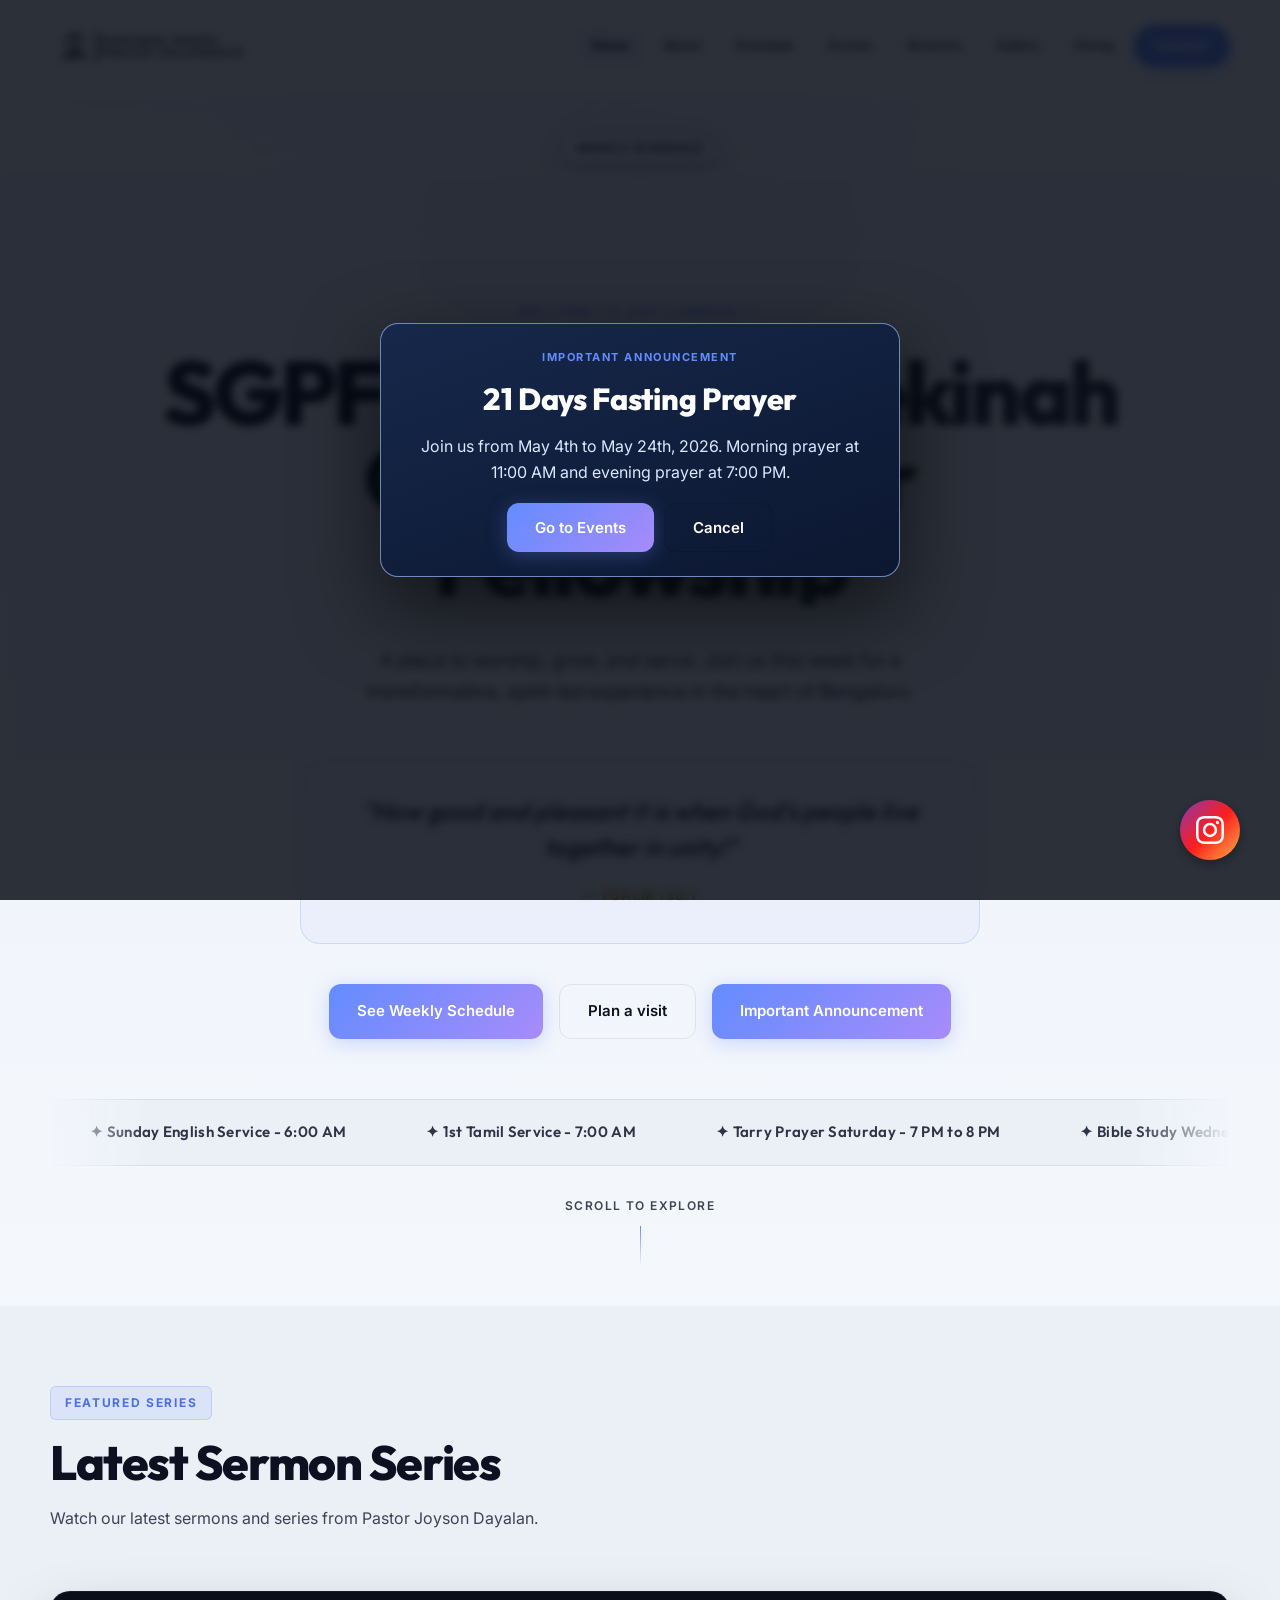
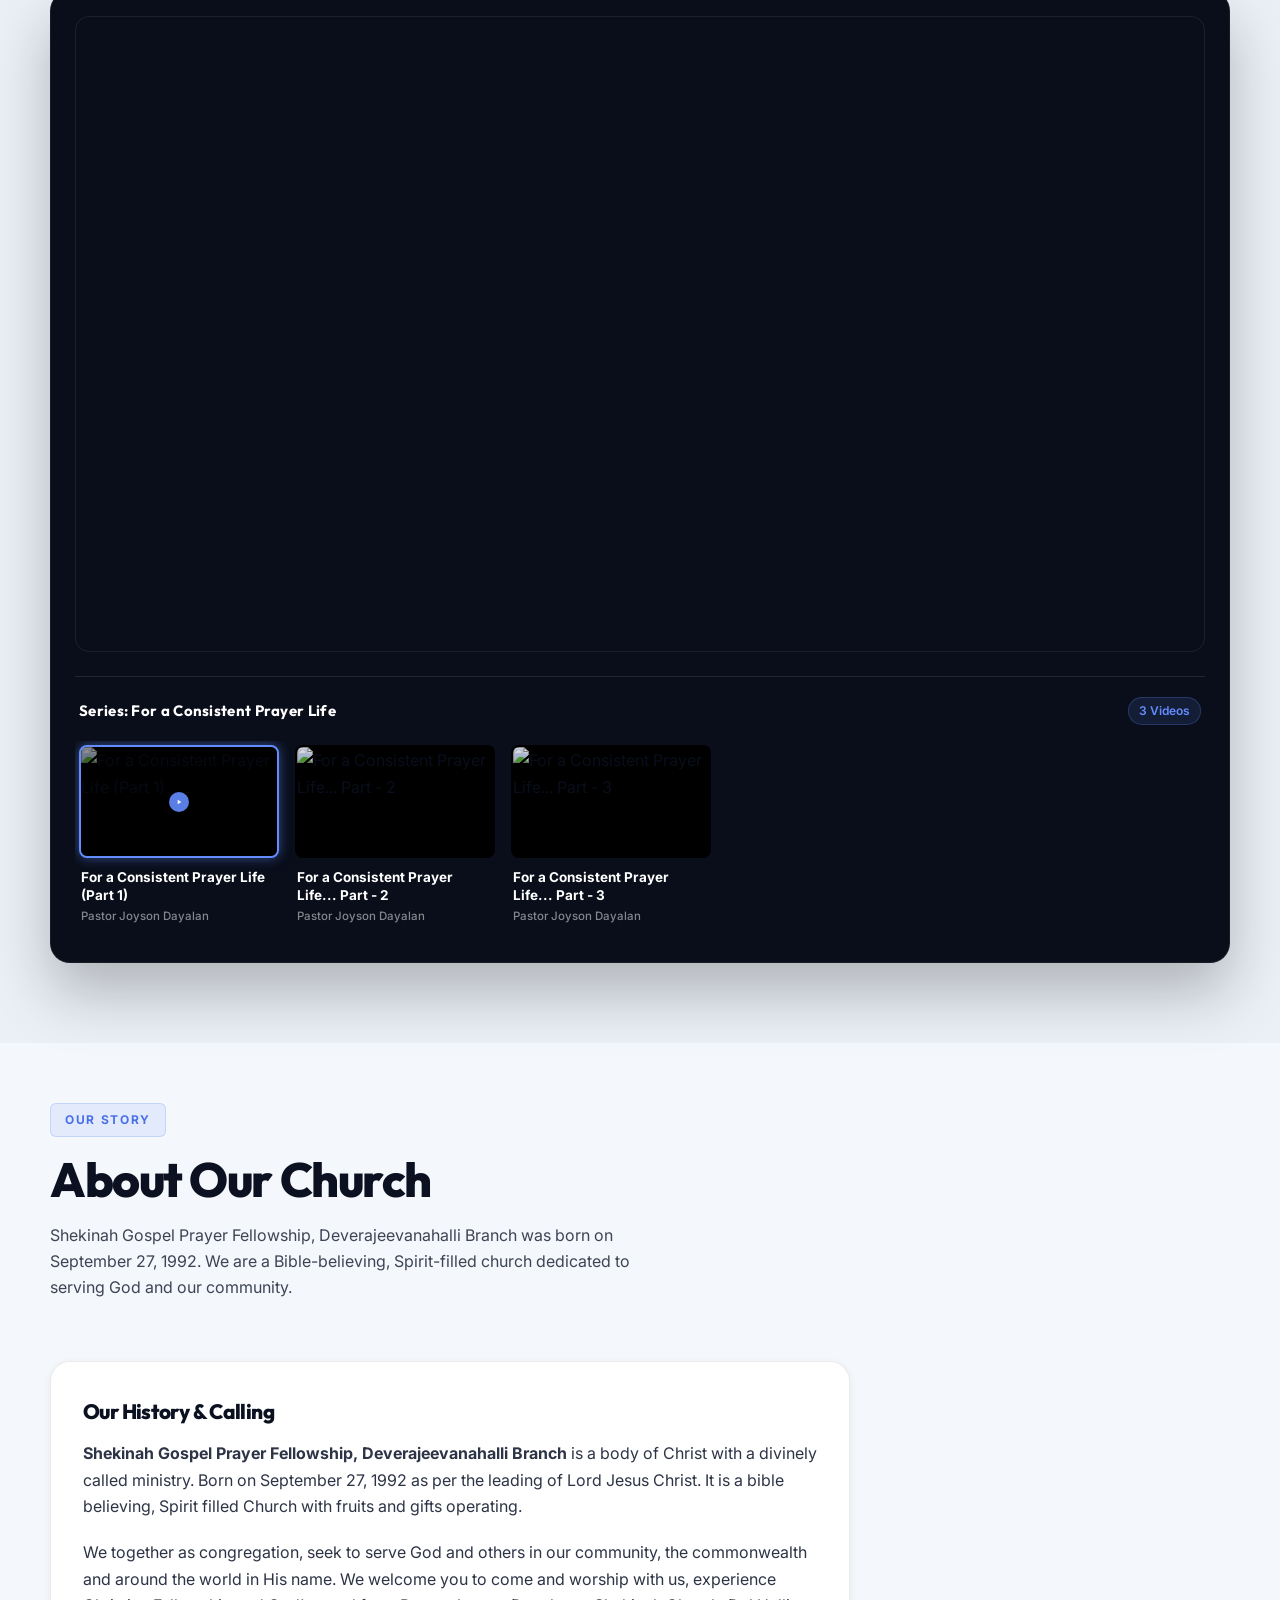
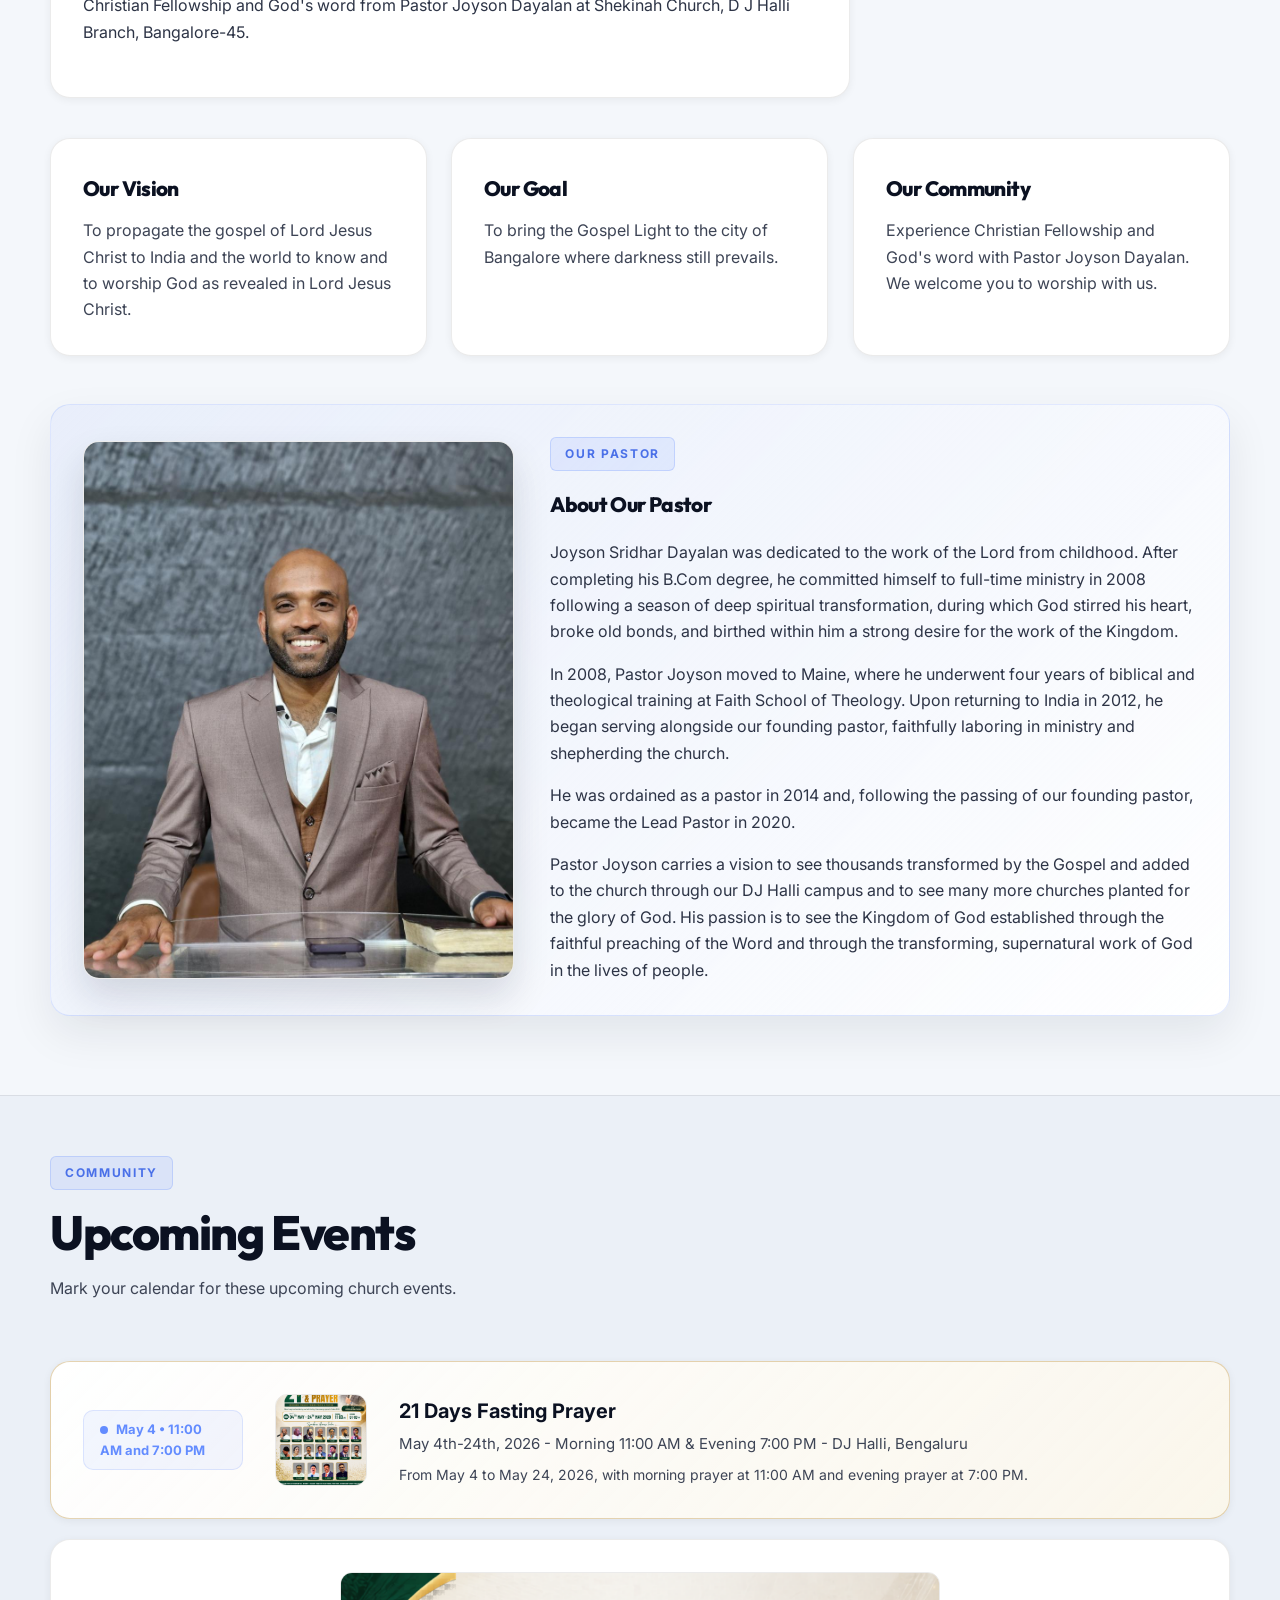
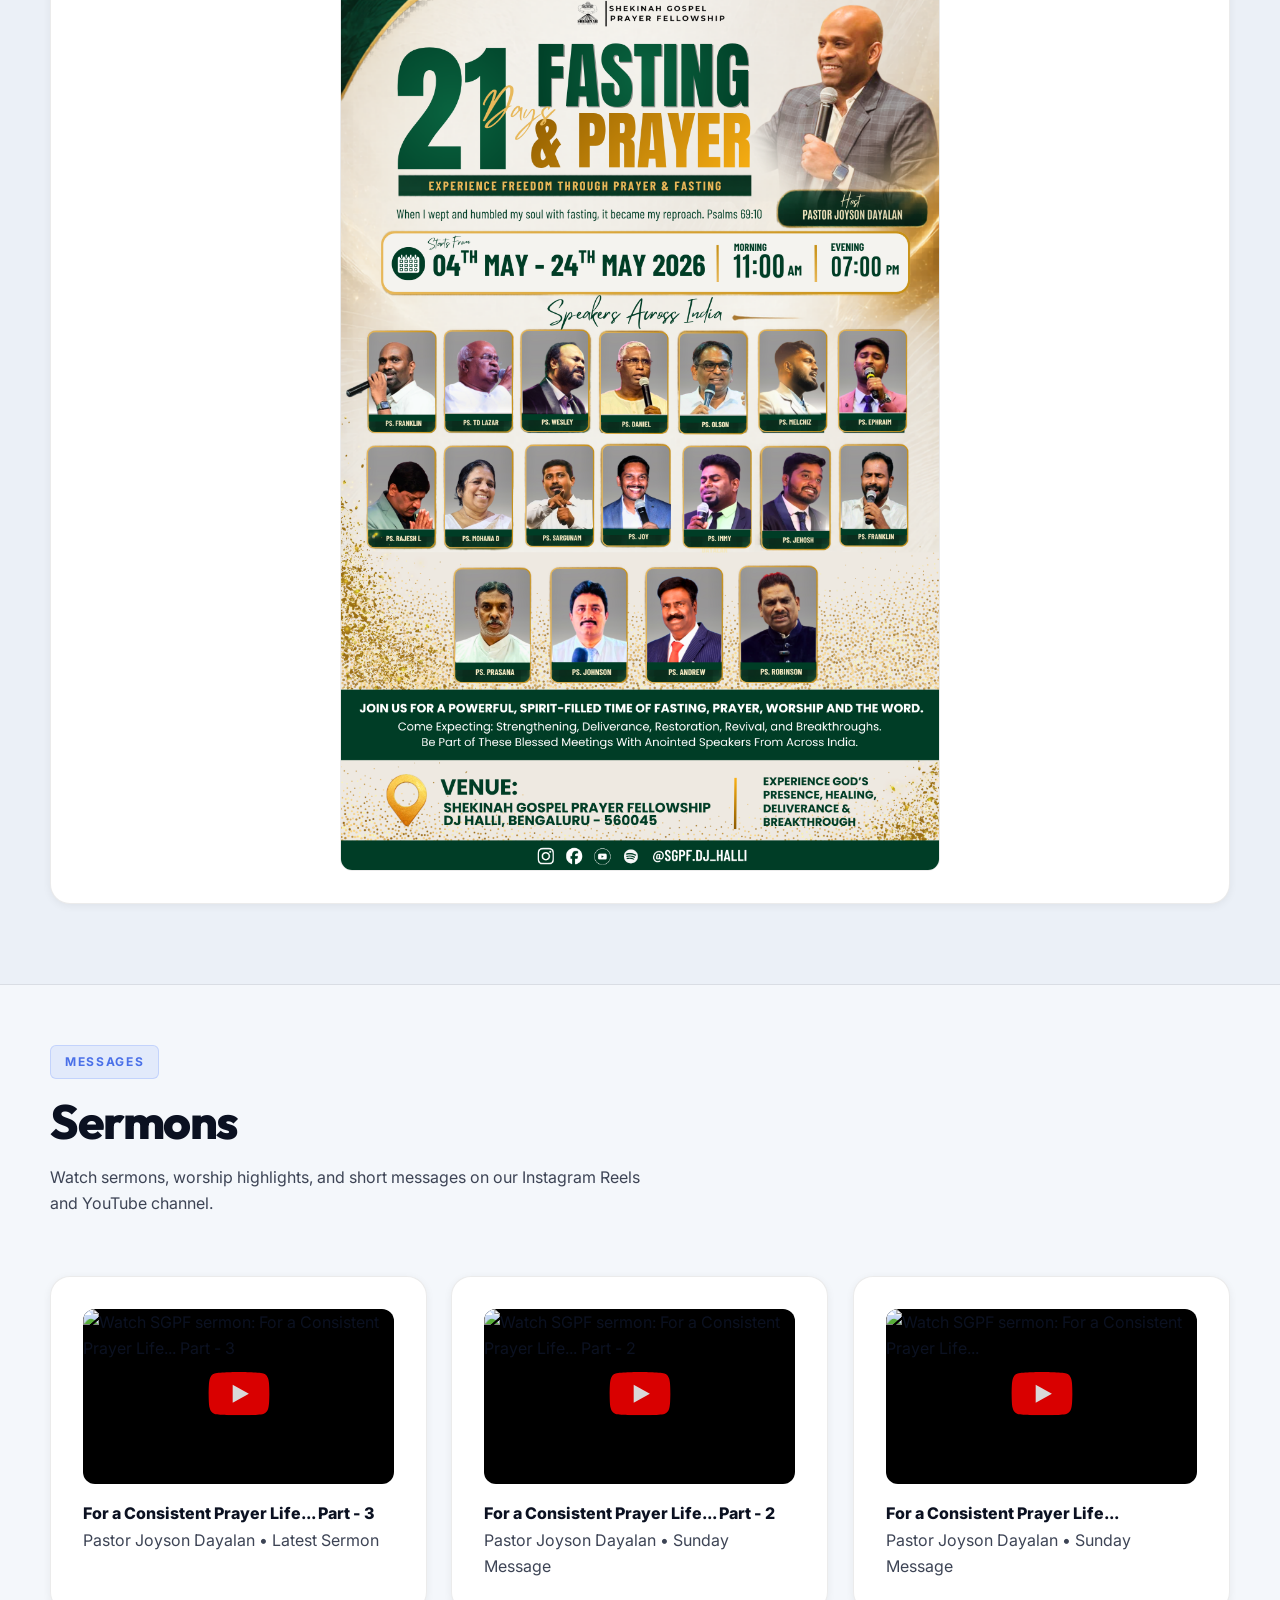
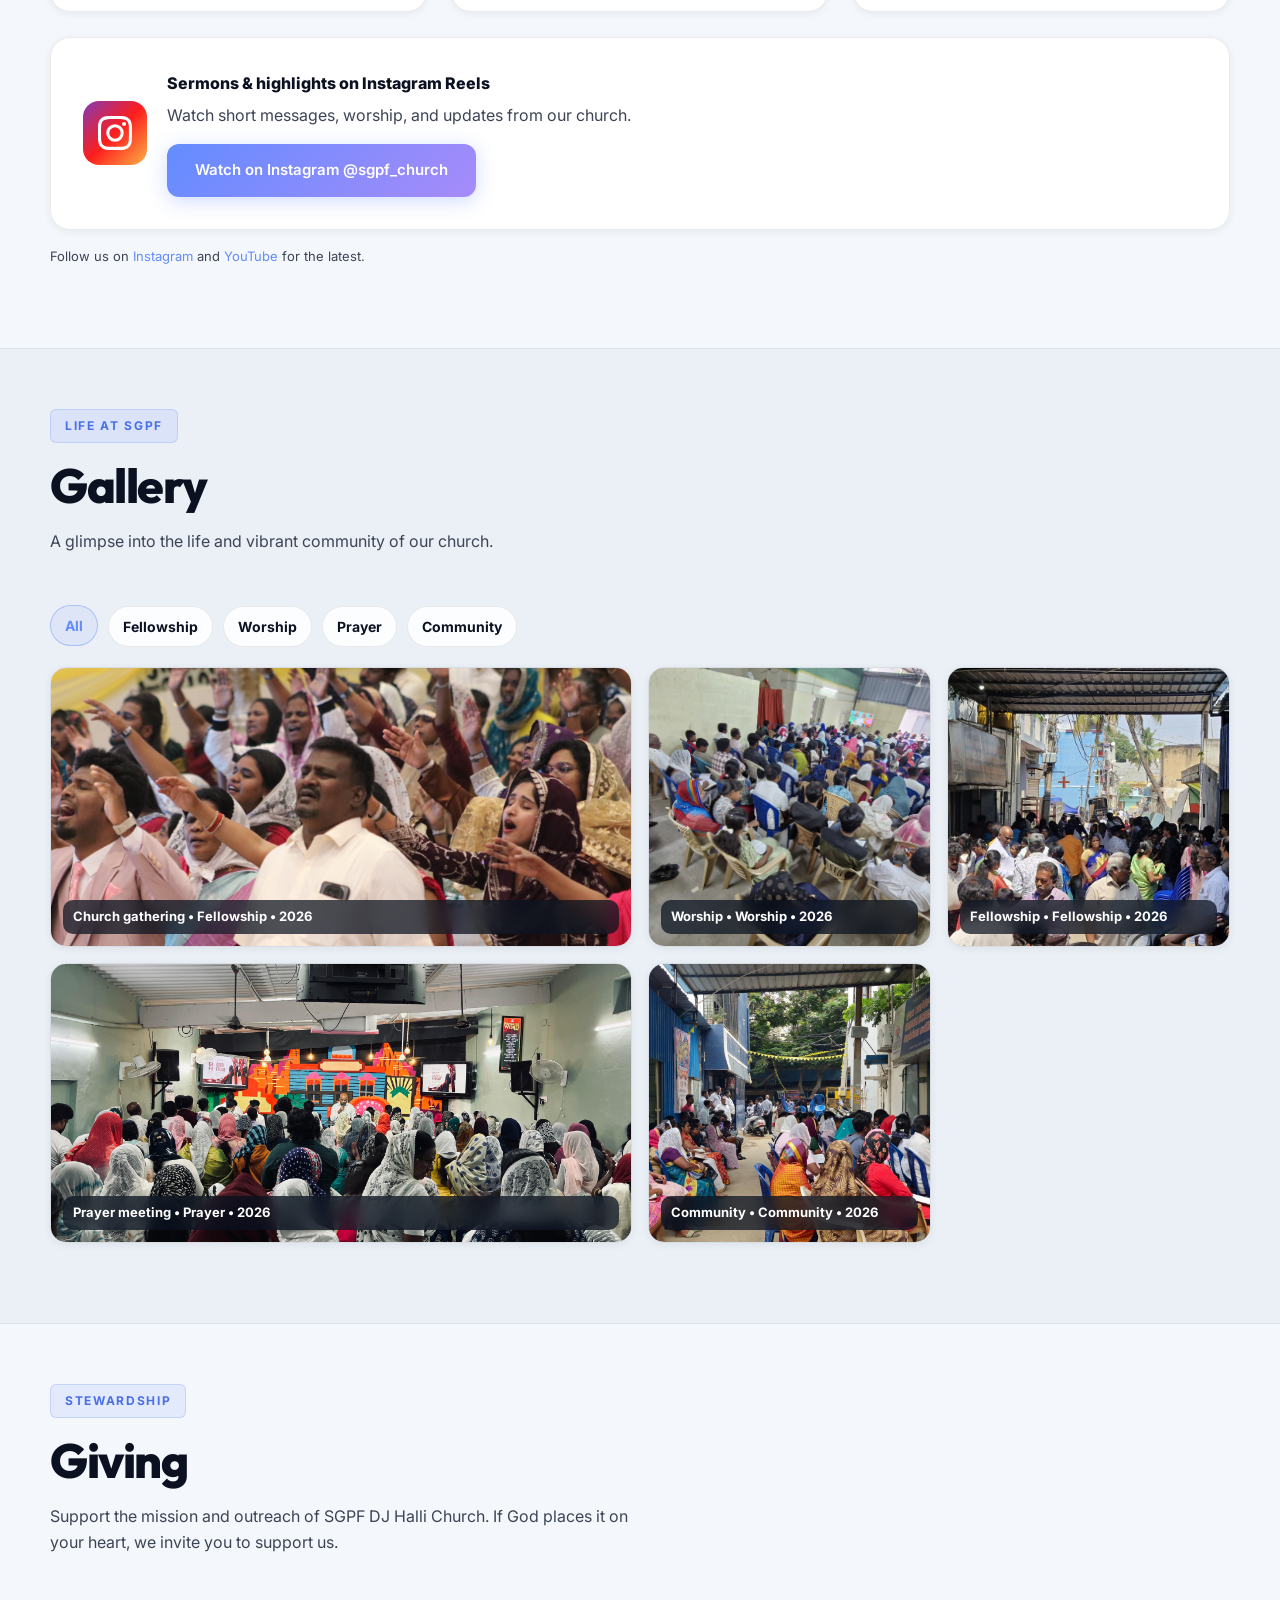
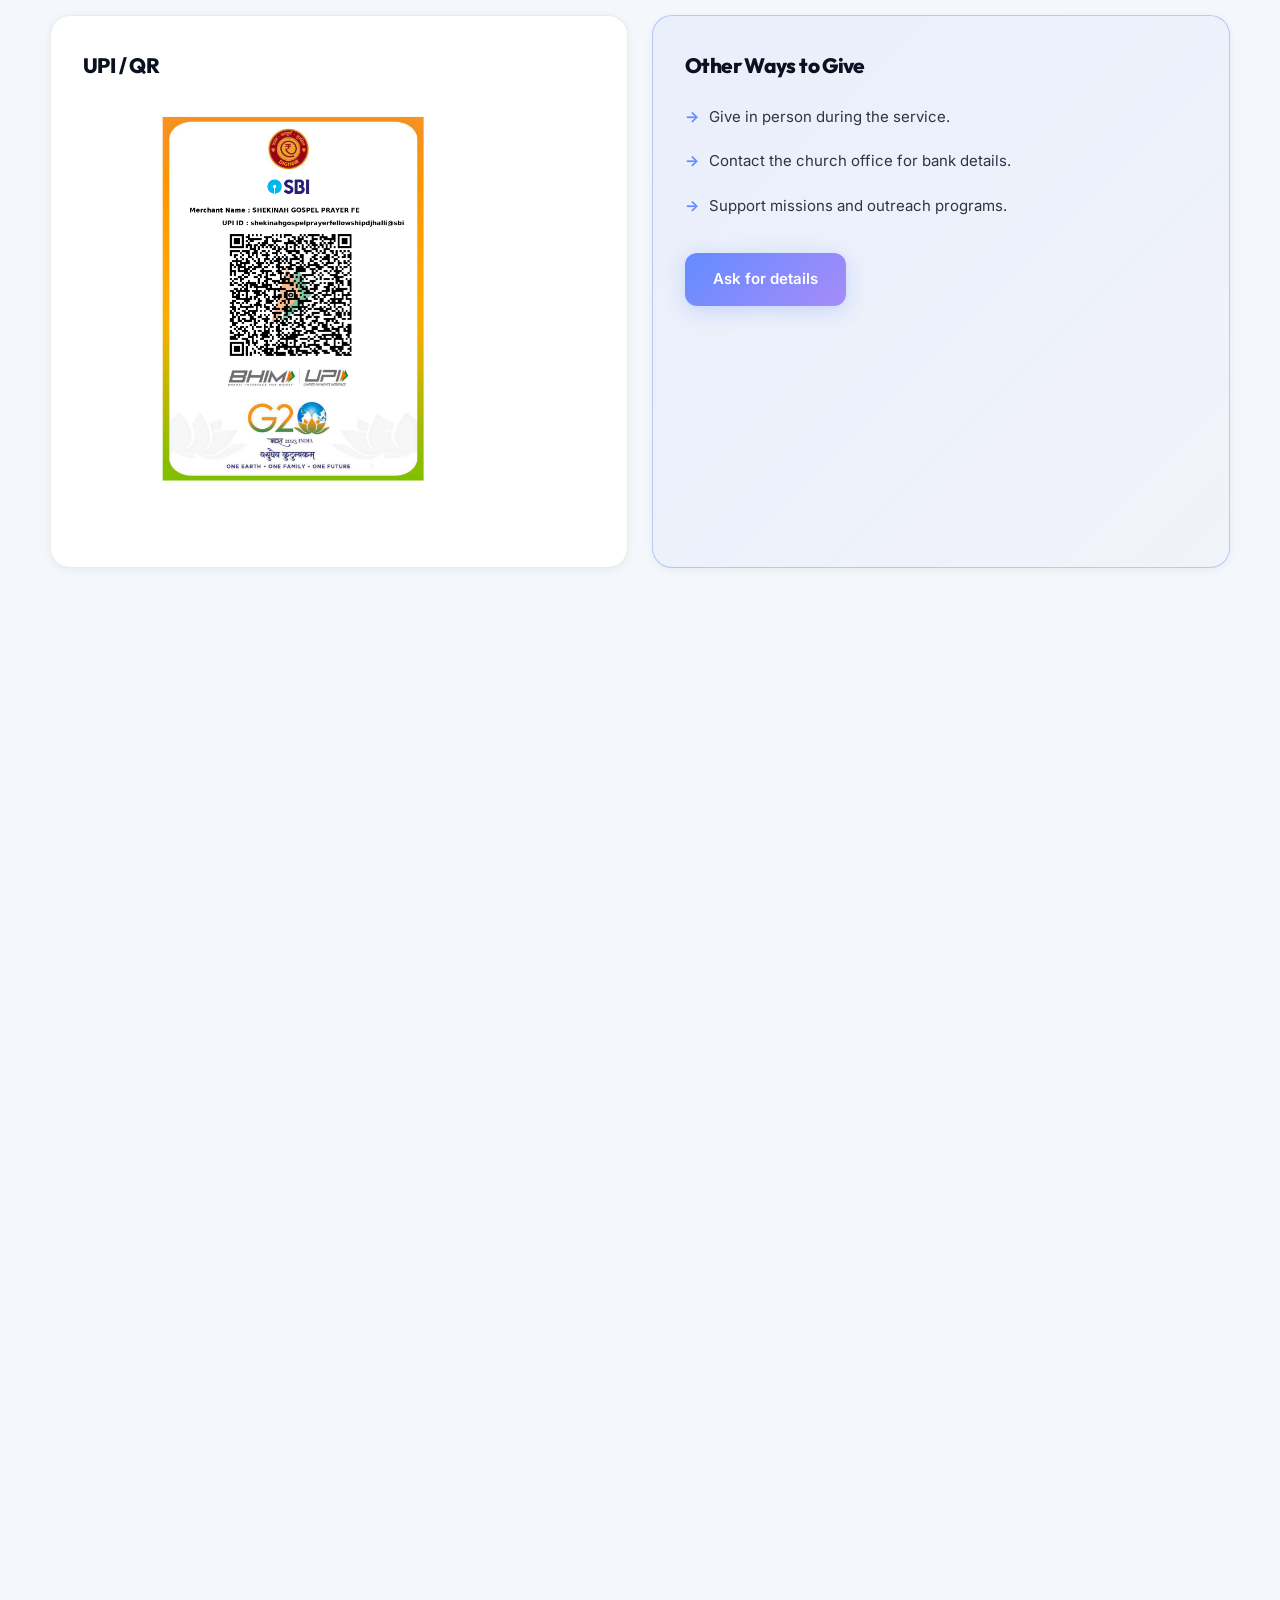
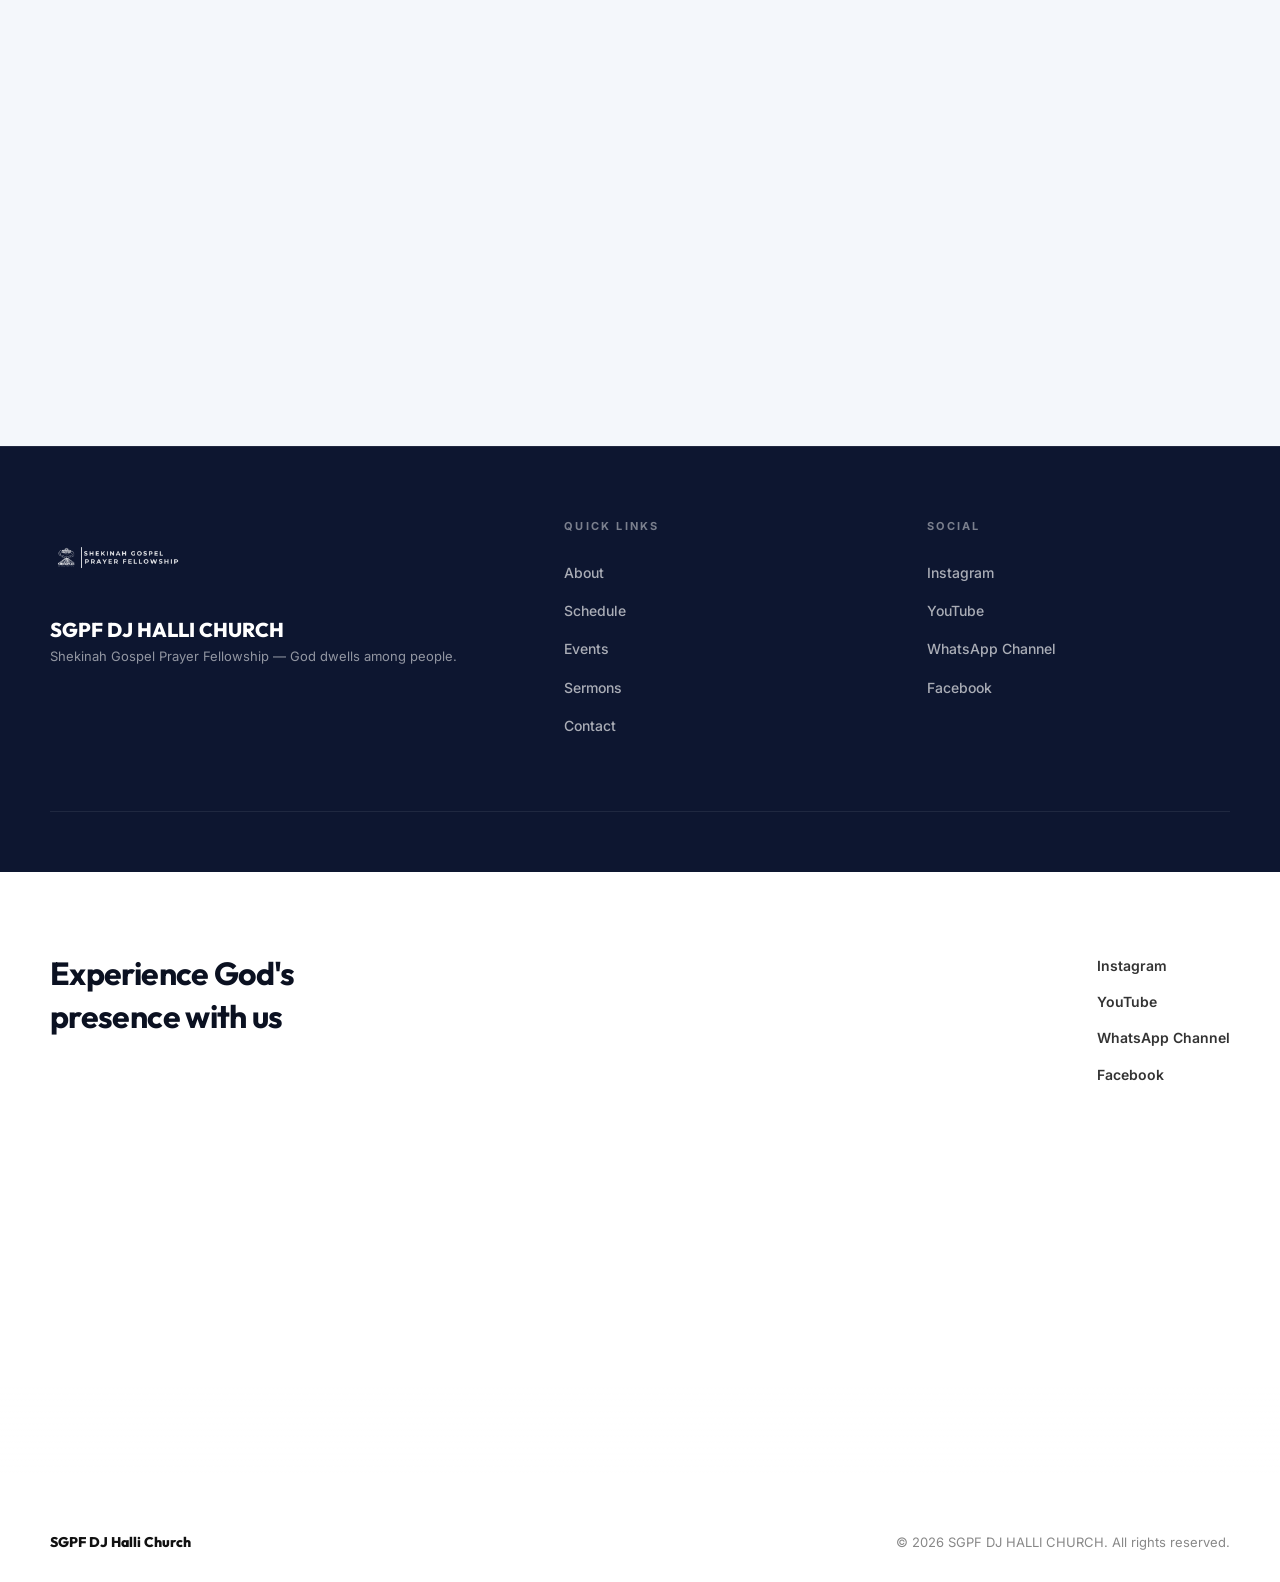
==== commit 3a1ac779: "Connect prayer requests to Google Sheets" ====
--- a/index.html
+++ b/index.html
@@ -433,6 +433,7 @@
 
           <form class="card form" id="contactForm" novalidate>
             <h3>Send a Message</h3>
+            <input type="text" name="website" tabindex="-1" autocomplete="off" hidden />
             <div class="form-row">
               <label for="name">Name</label>
               <input id="name" name="name" type="text" autocomplete="name" required placeholder="Your name" />
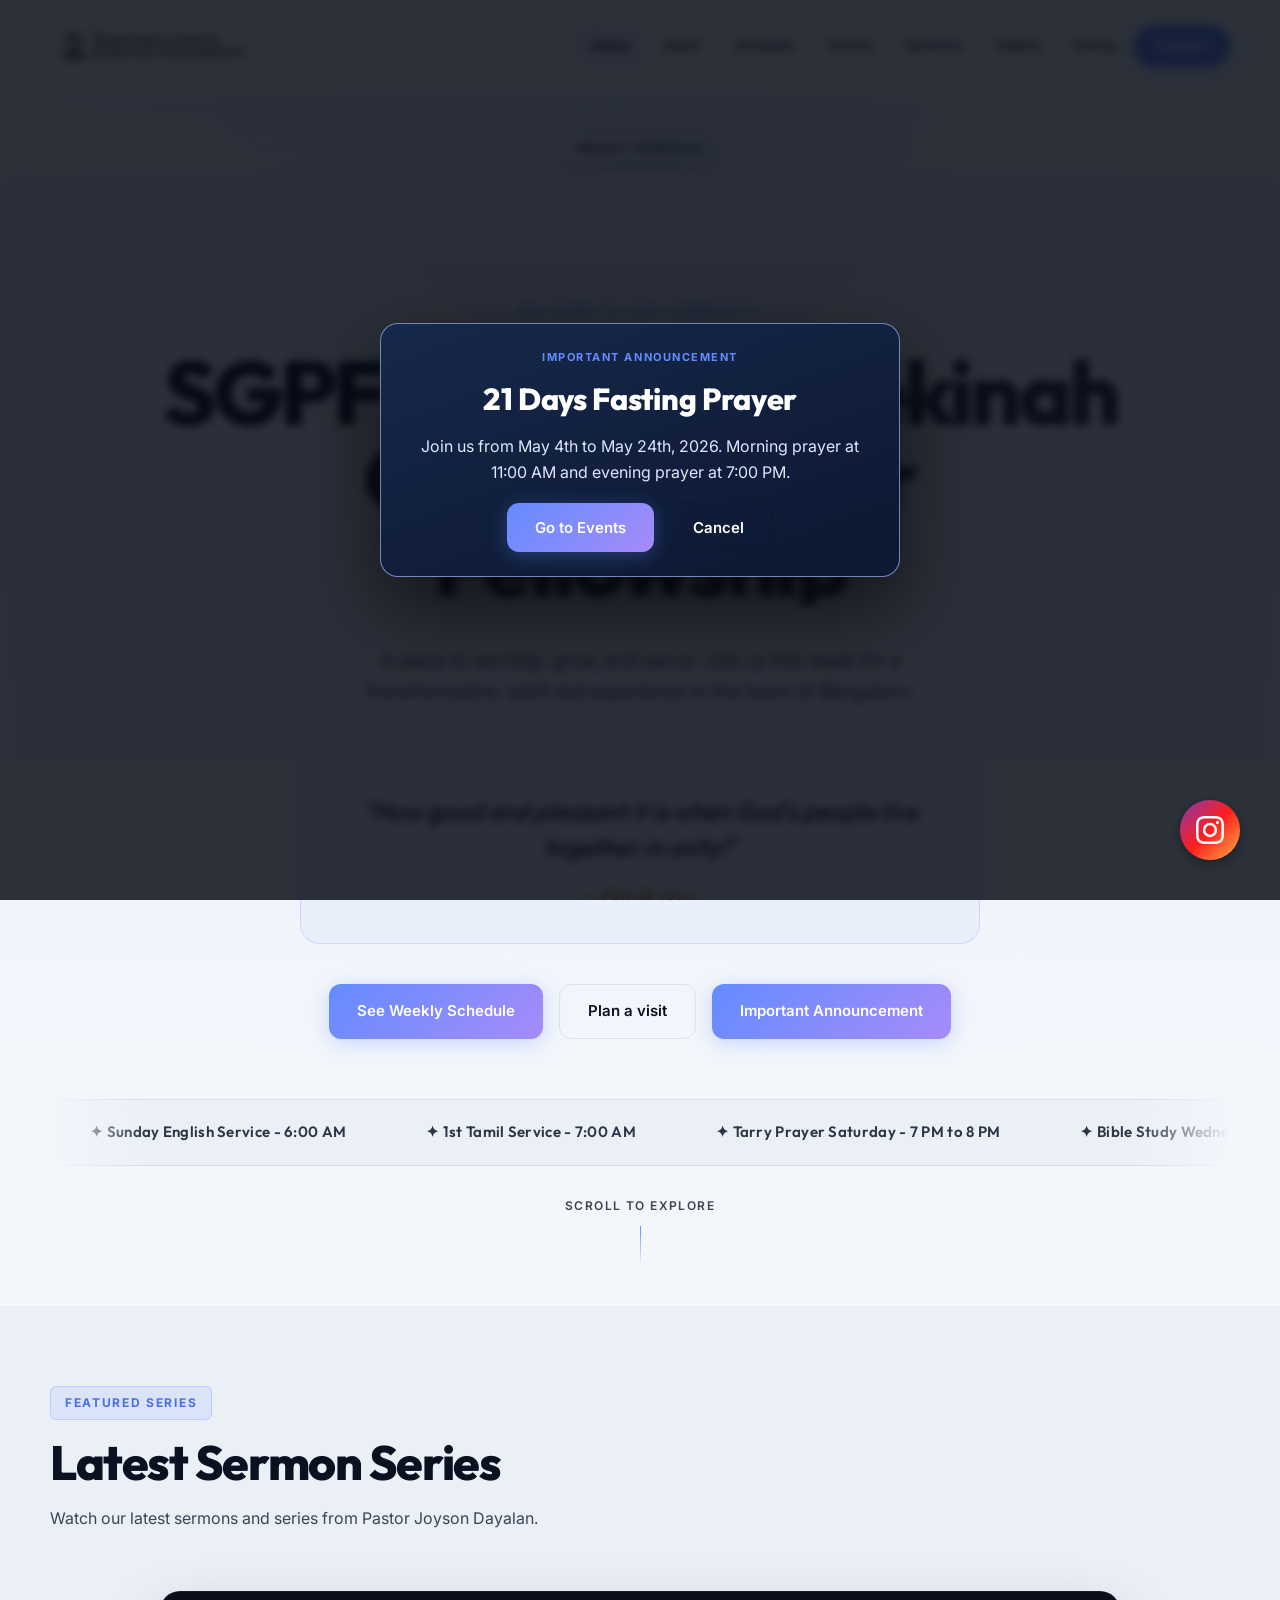
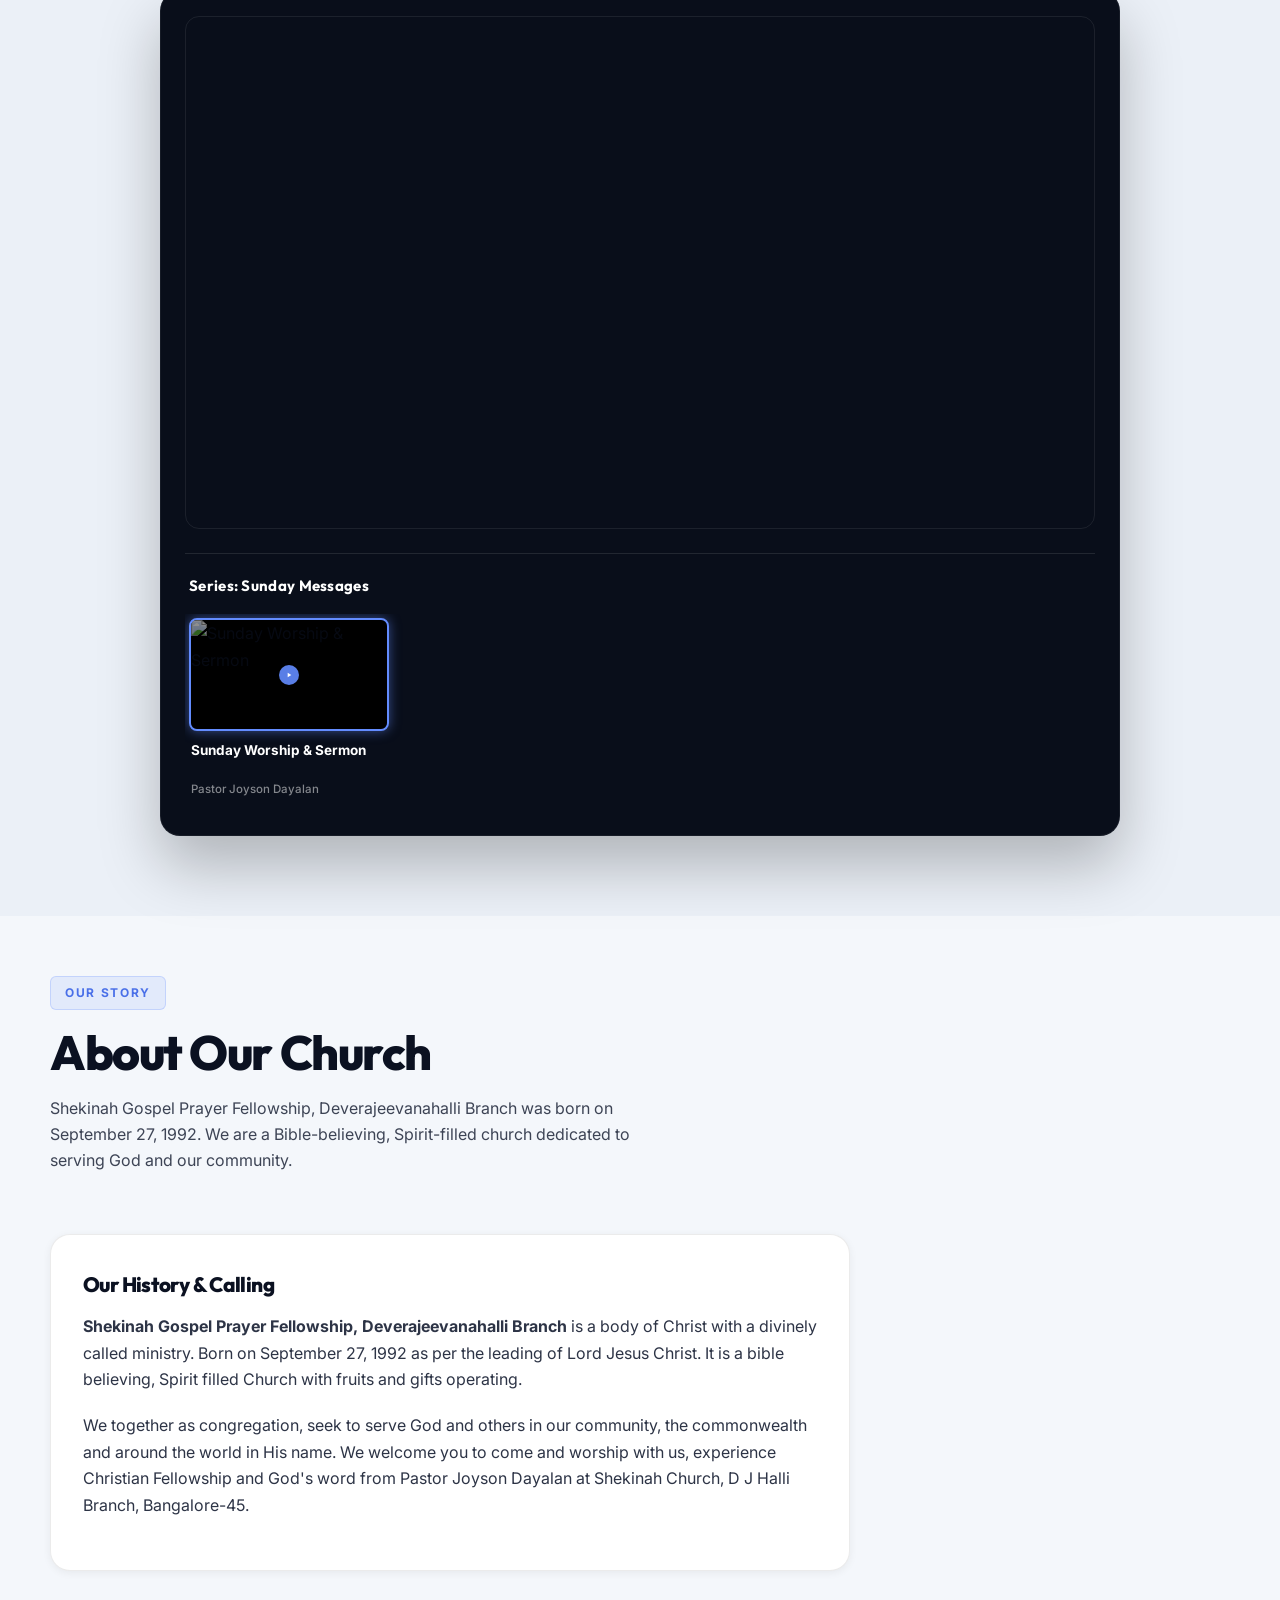
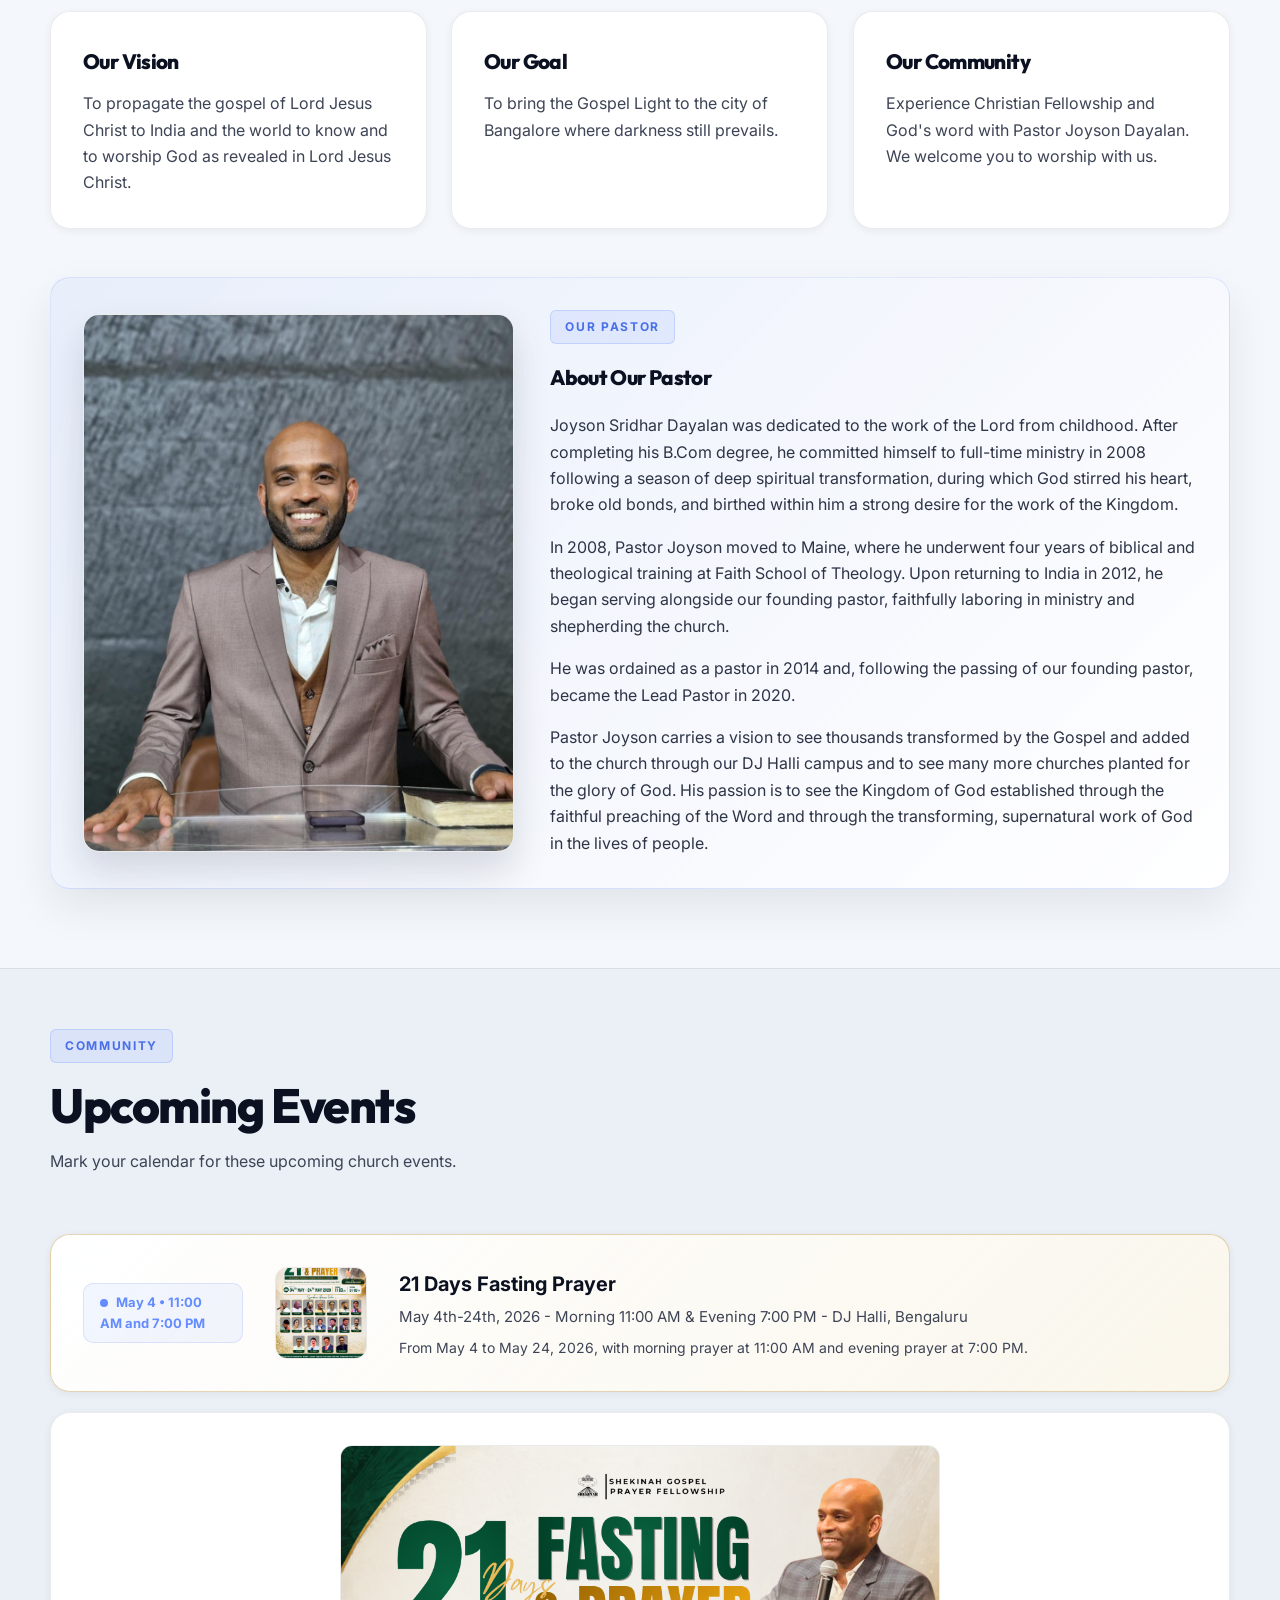
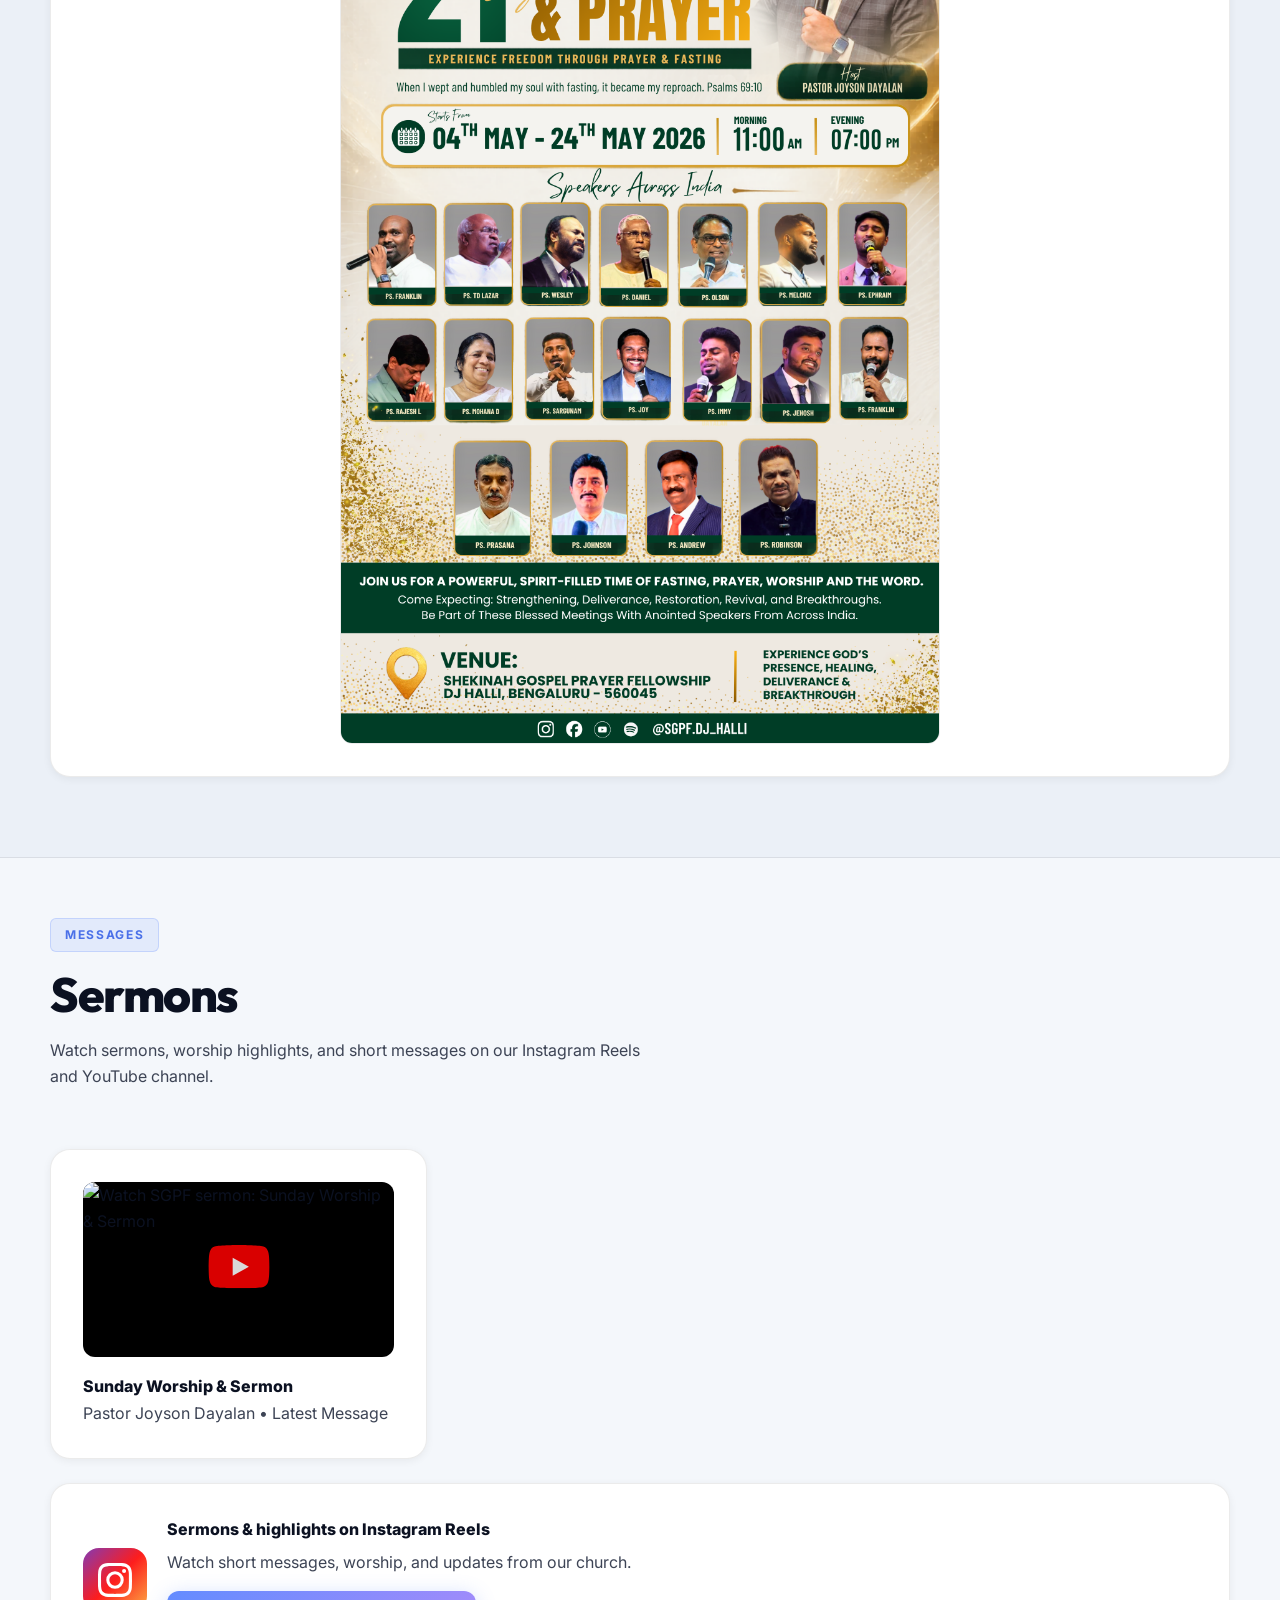
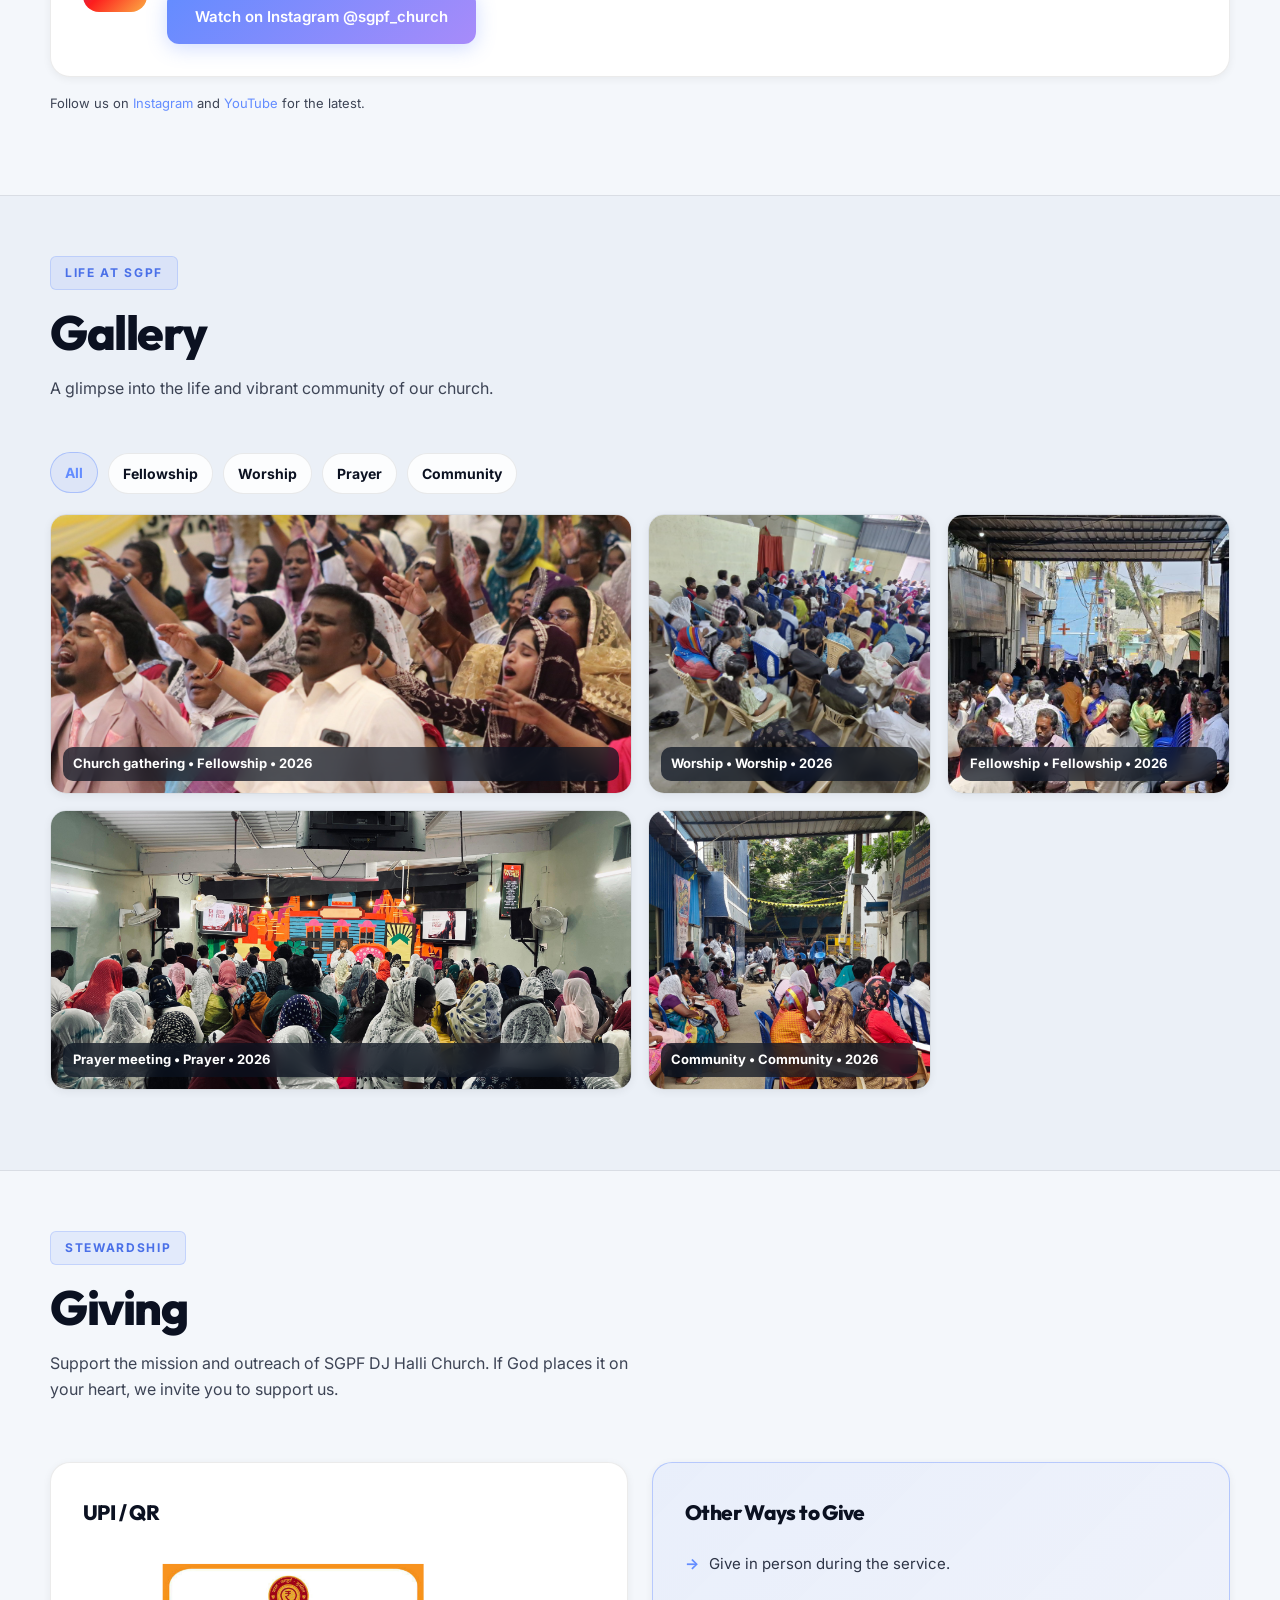
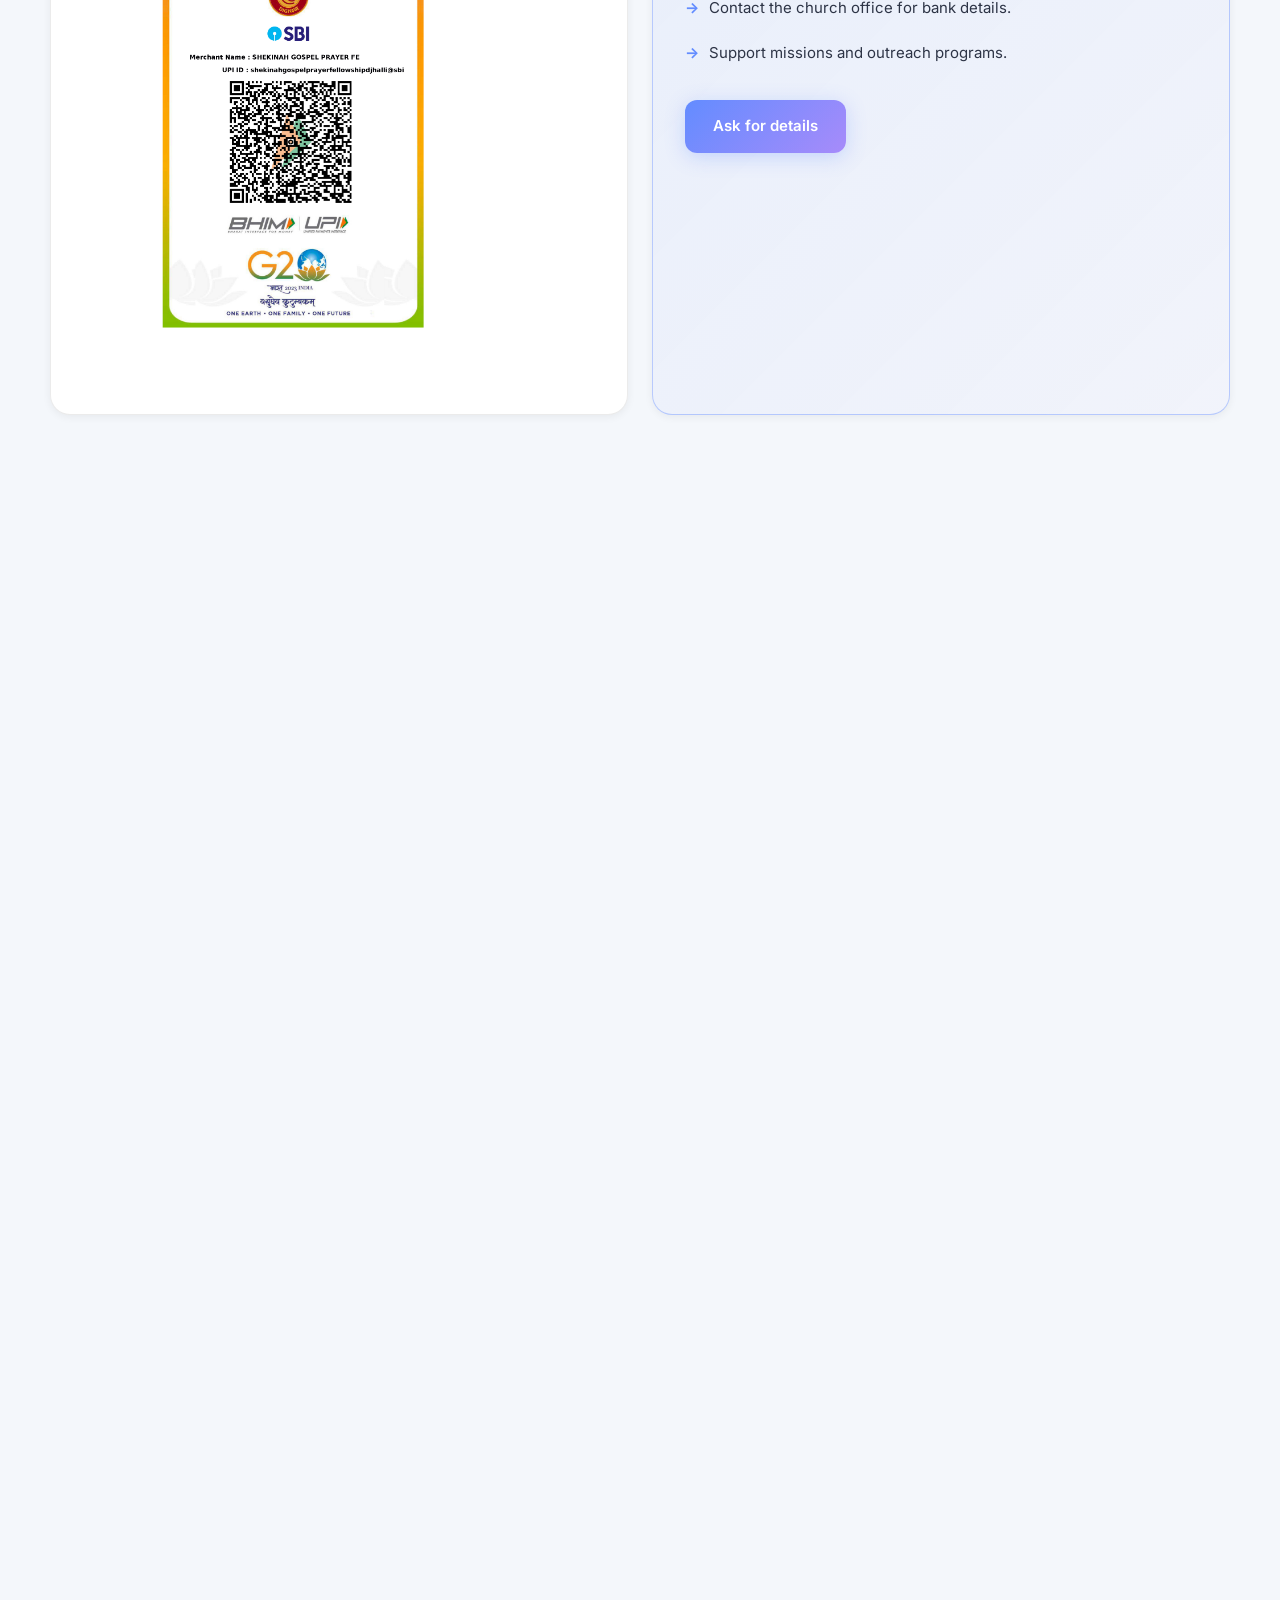
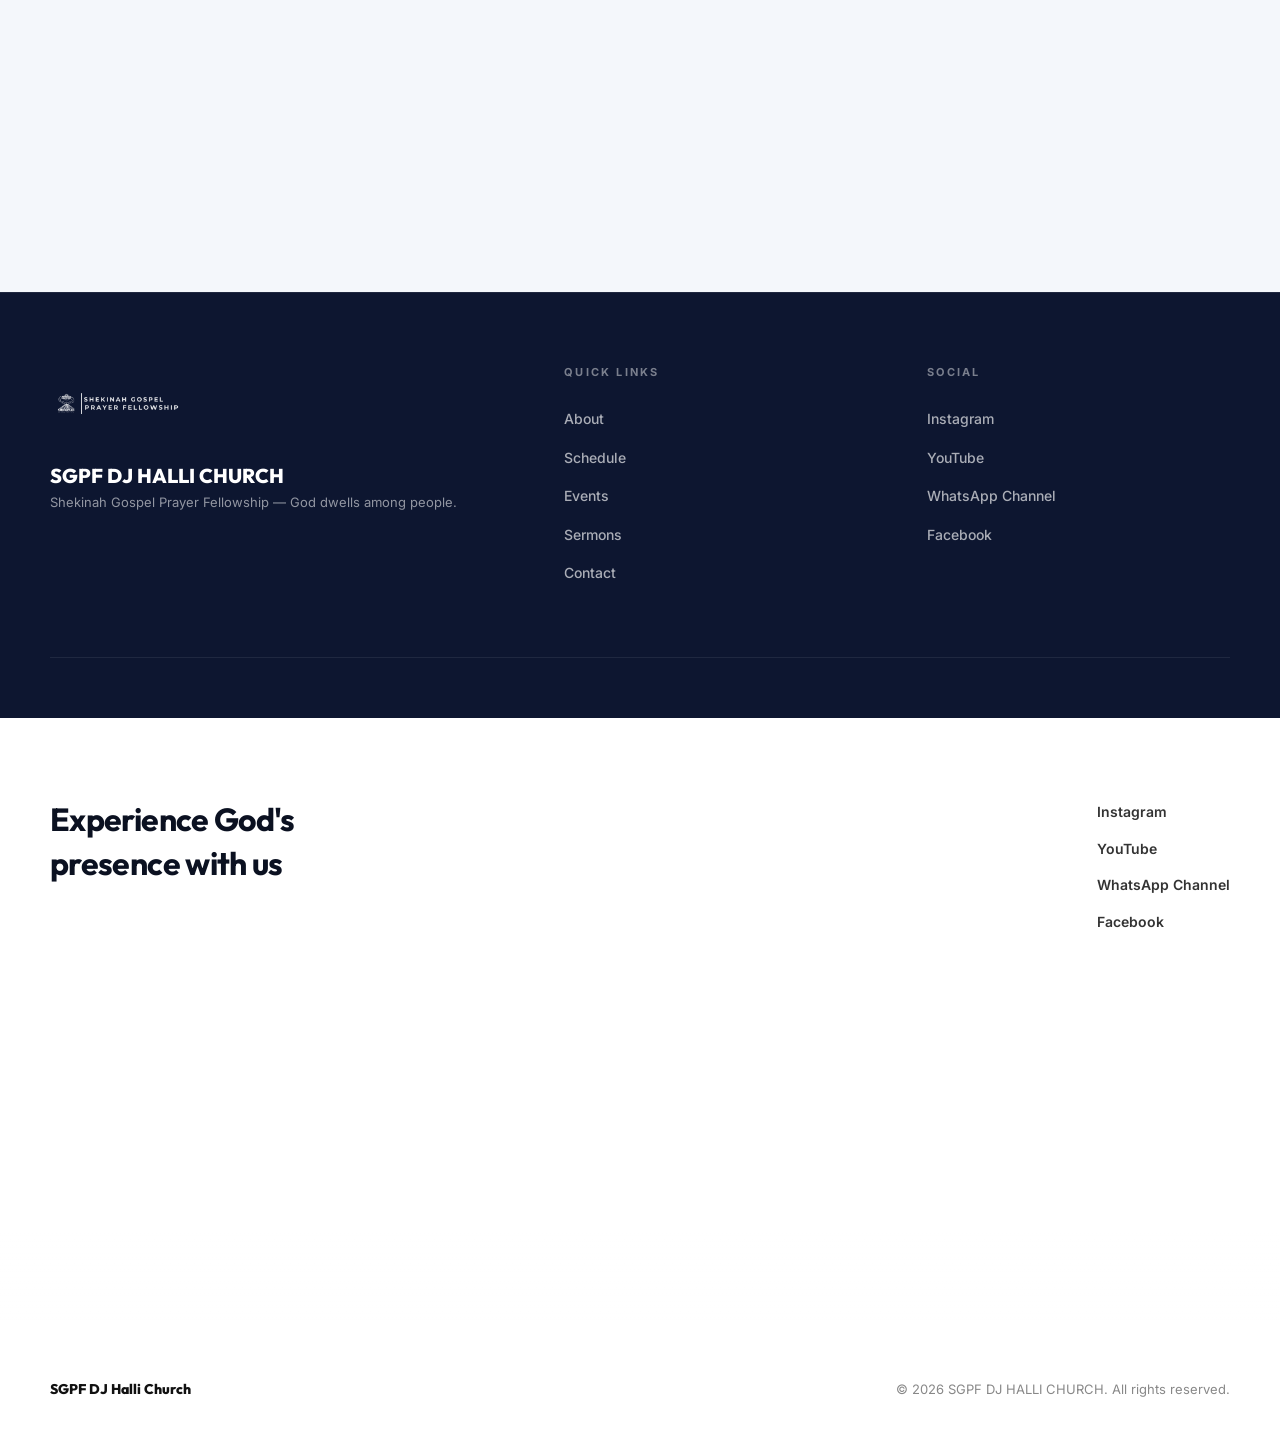
==== commit fcd681ec: "Update YouTube channel link, sermons, and style refinements" ====
--- a/index.html
+++ b/index.html
@@ -73,7 +73,7 @@
   },
   "sameAs": [
     "https://www.instagram.com/sgpf_church/",
-    "https://www.youtube.com/@sgpfdjhallibangalore5636"
+    "https://www.youtube.com/@SGPFDJHallichurch"
   ]
 }
   </script>
@@ -350,7 +350,7 @@
         <p class="muted small" style="margin-top: 16px;">
           Follow us on <a href="https://www.instagram.com/sgpf_church/" target="_blank" rel="noreferrer">Instagram</a>
           and
-          <a href="https://www.youtube.com/@sgpfdjhallibangalore5636" target="_blank" rel="noreferrer">YouTube</a> for
+          <a href="https://www.youtube.com/@SGPFDJHallichurch" target="_blank" rel="noreferrer">YouTube</a> for
           the latest.
         </p>
       </div>
--- a/styles.css
+++ b/styles.css
@@ -2488,6 +2488,9 @@
   padding: 24px;
   box-shadow: 0 30px 60px rgba(0, 0, 0, 0.25);
   margin-top: 32px;
+  max-width: 960px;
+  margin-left: auto;
+  margin-right: auto;
 }
 
 .main-player-viewport {
@@ -2536,13 +2539,7 @@
 }
 
 .playlist-carousel-count {
-  font-size: 12px;
-  font-weight: 600;
-  color: var(--accent);
-  background: rgba(99, 140, 255, 0.12);
-  border: 1px solid rgba(99, 140, 255, 0.25);
-  padding: 3px 10px;
-  border-radius: 20px;
+  display: none !important;
 }
 
 .playlist-carousel {
@@ -2721,11 +2718,7 @@
 }
 
 .playlist-card-count {
-  font-size: 12px;
-  font-weight: 700;
-  text-transform: uppercase;
-  letter-spacing: 0.05em;
-  color: var(--gold);
+  display: none !important;
 }
 
 .playlist-card-items {
@@ -2763,7 +2756,7 @@
 .playlist-video-thumb {
   position: relative;
   flex-shrink: 0;
-  width: 120px;
+  width: 240px;
   aspect-ratio: 16/9;
   border-radius: 8px;
   overflow: hidden;
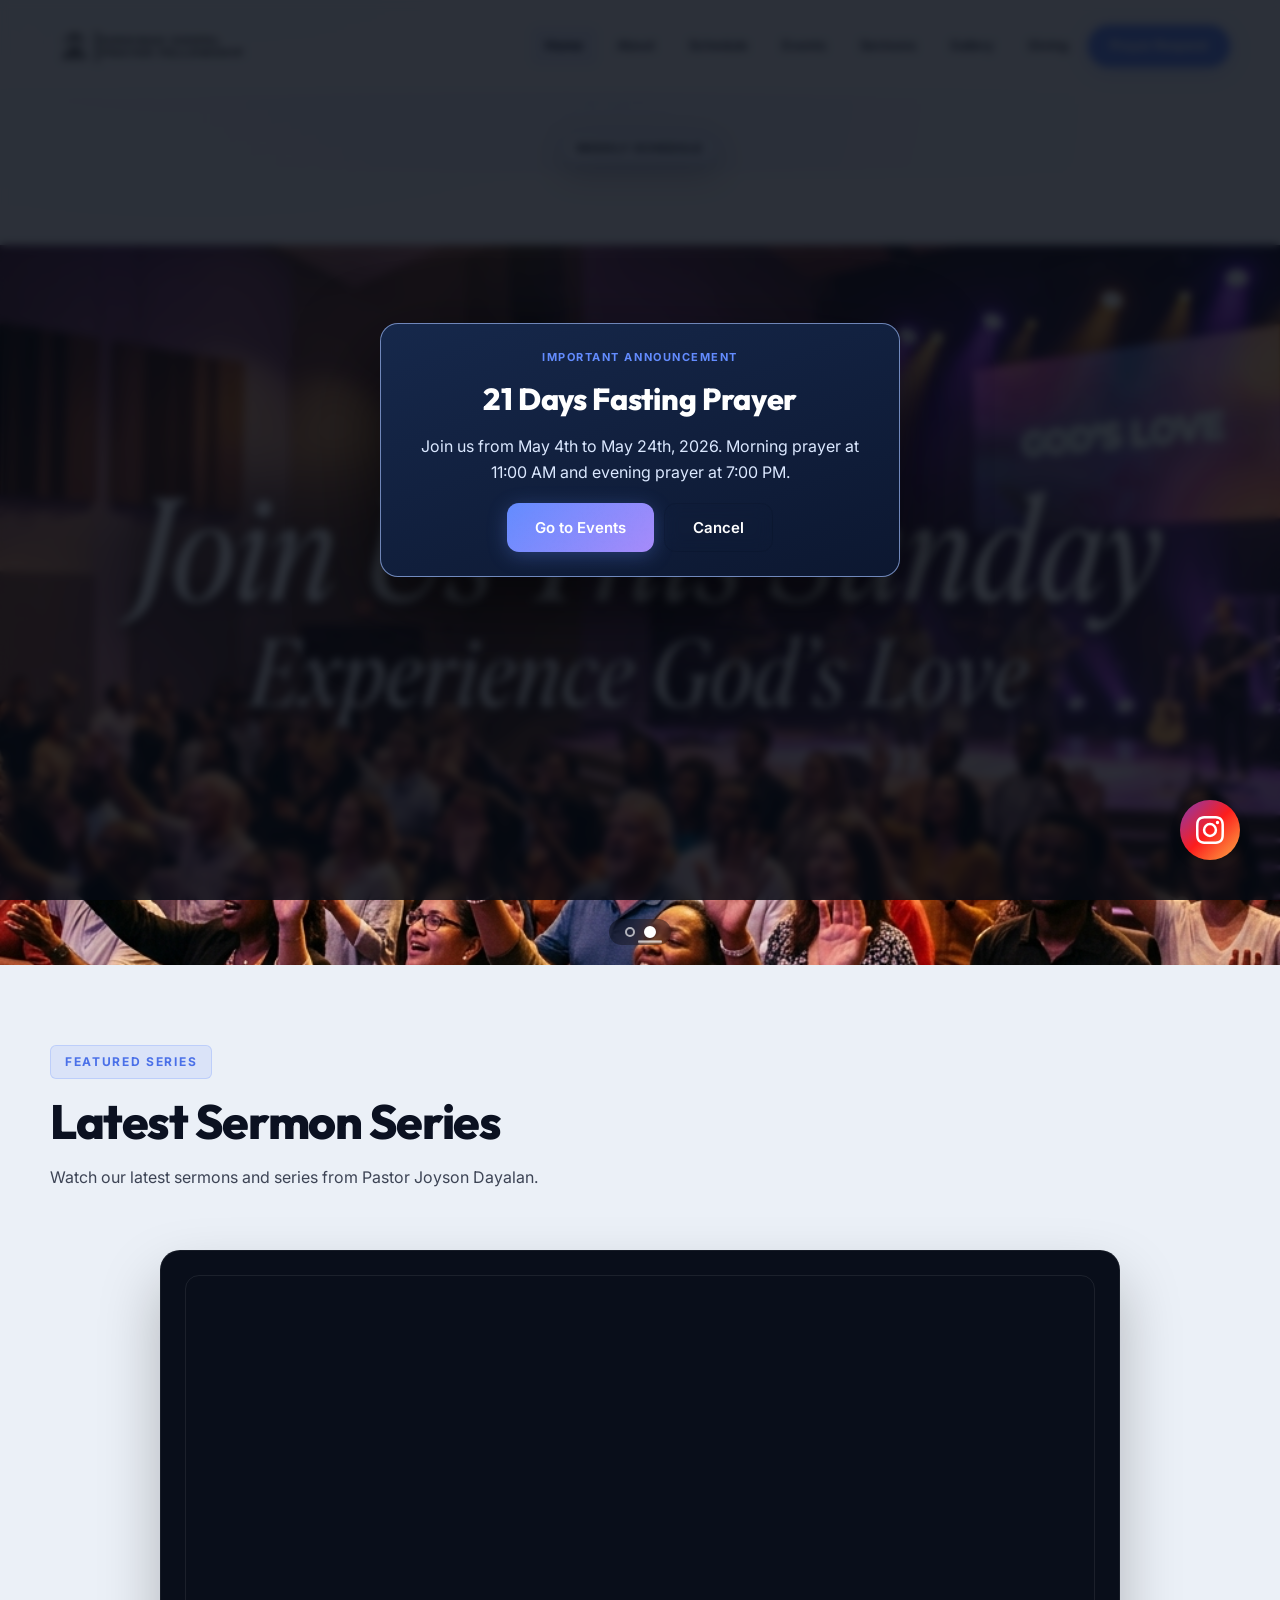
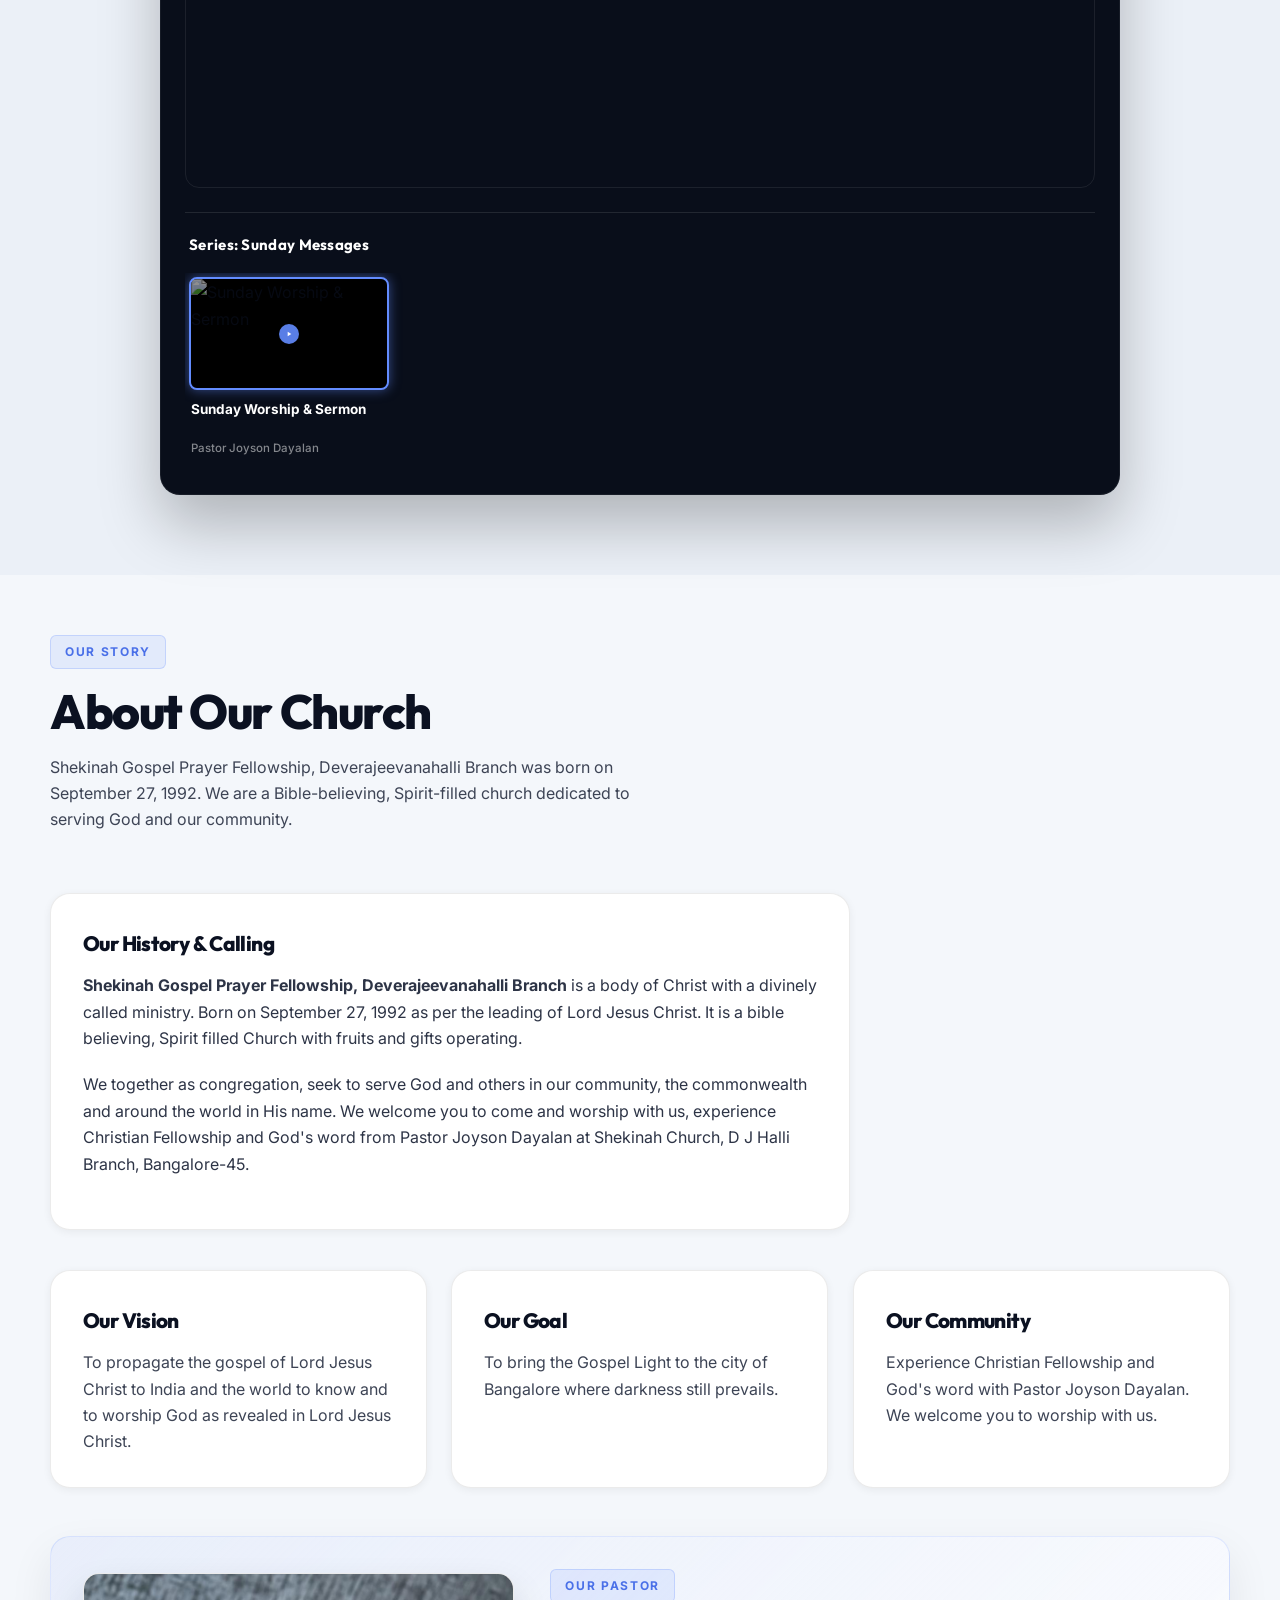
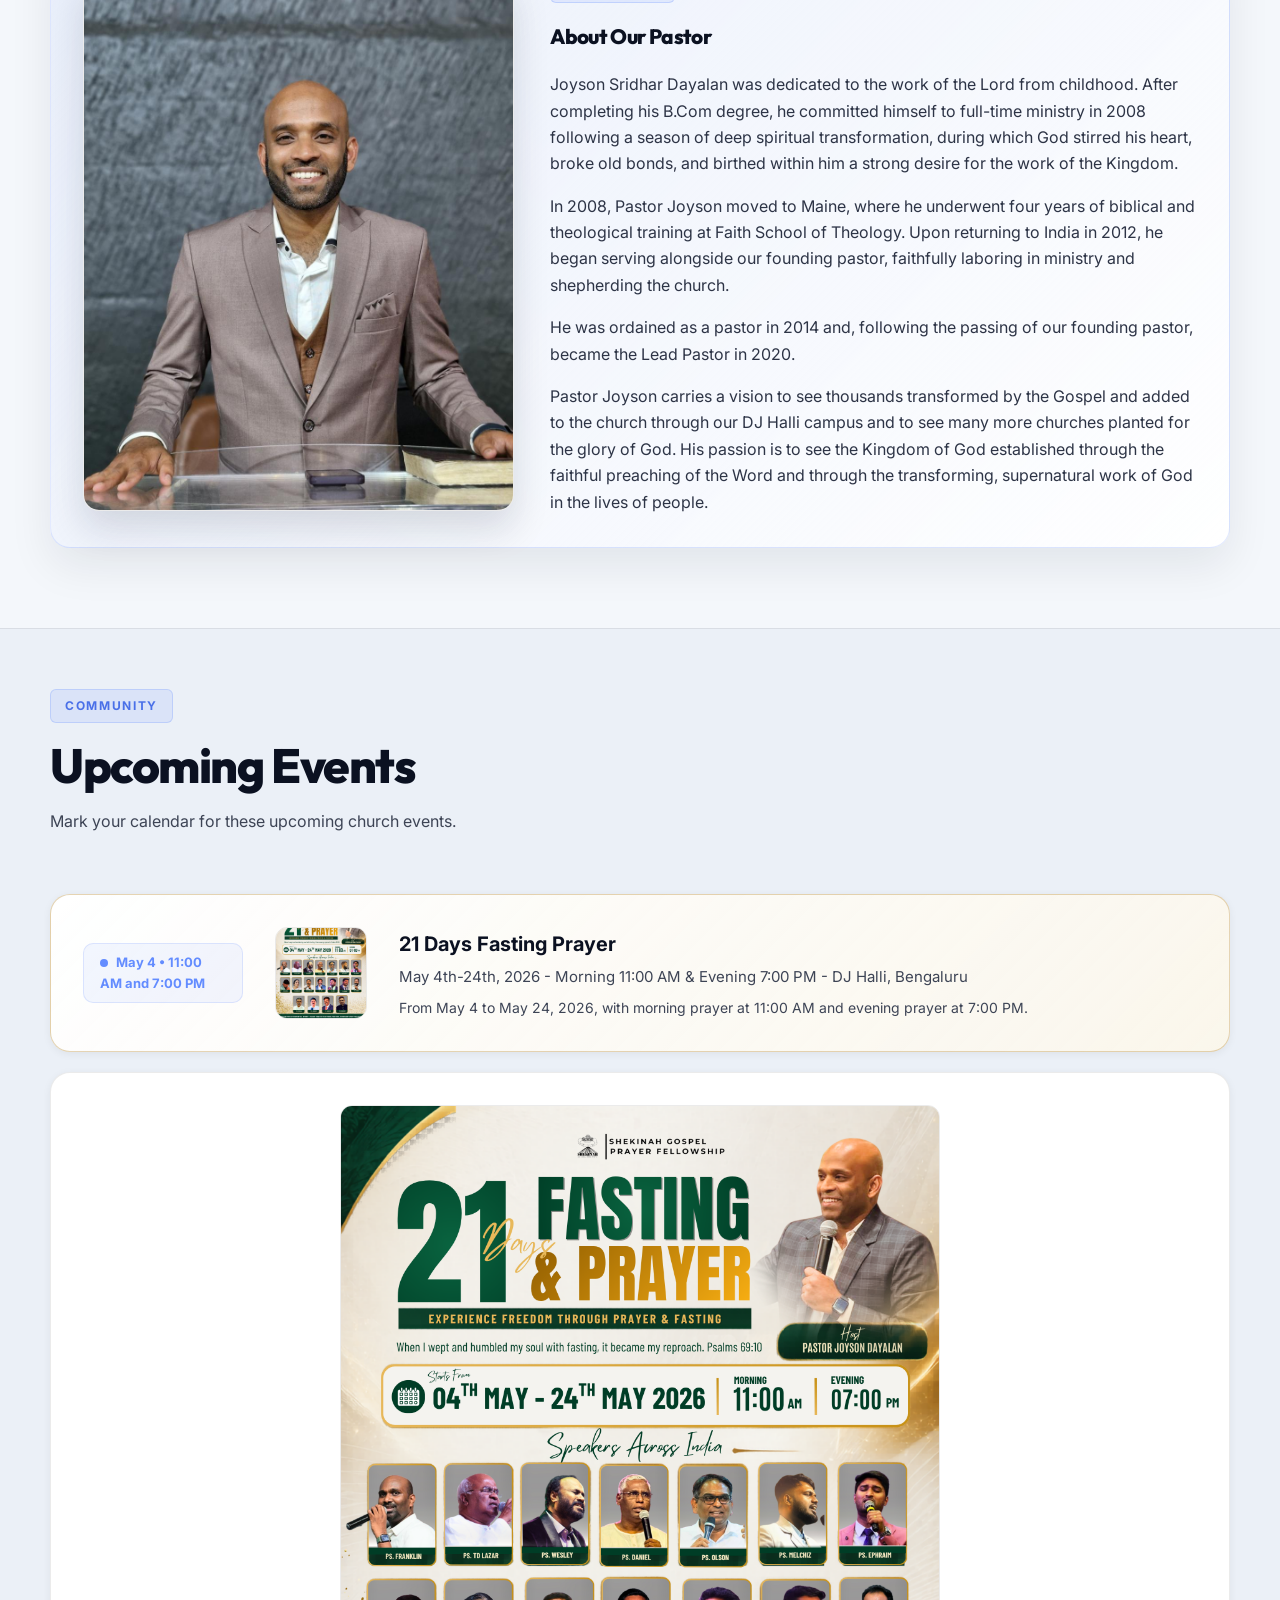
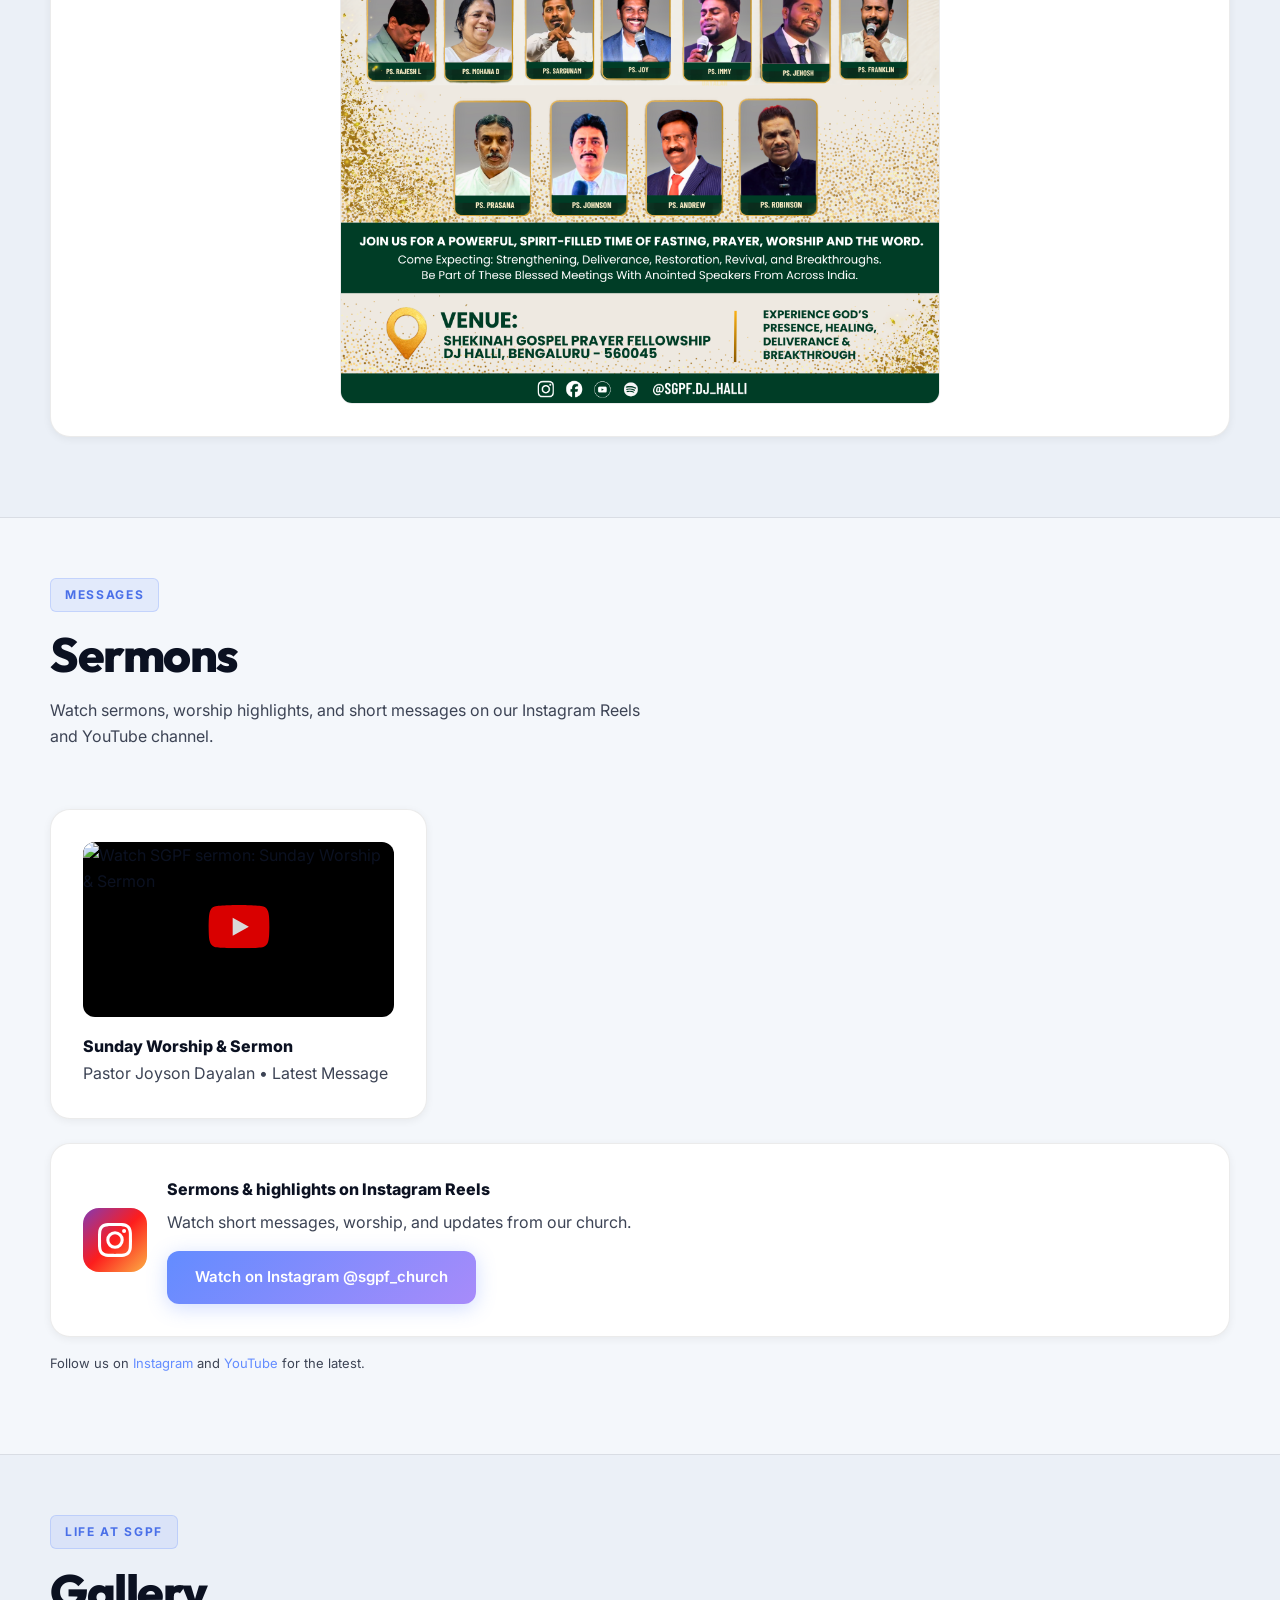
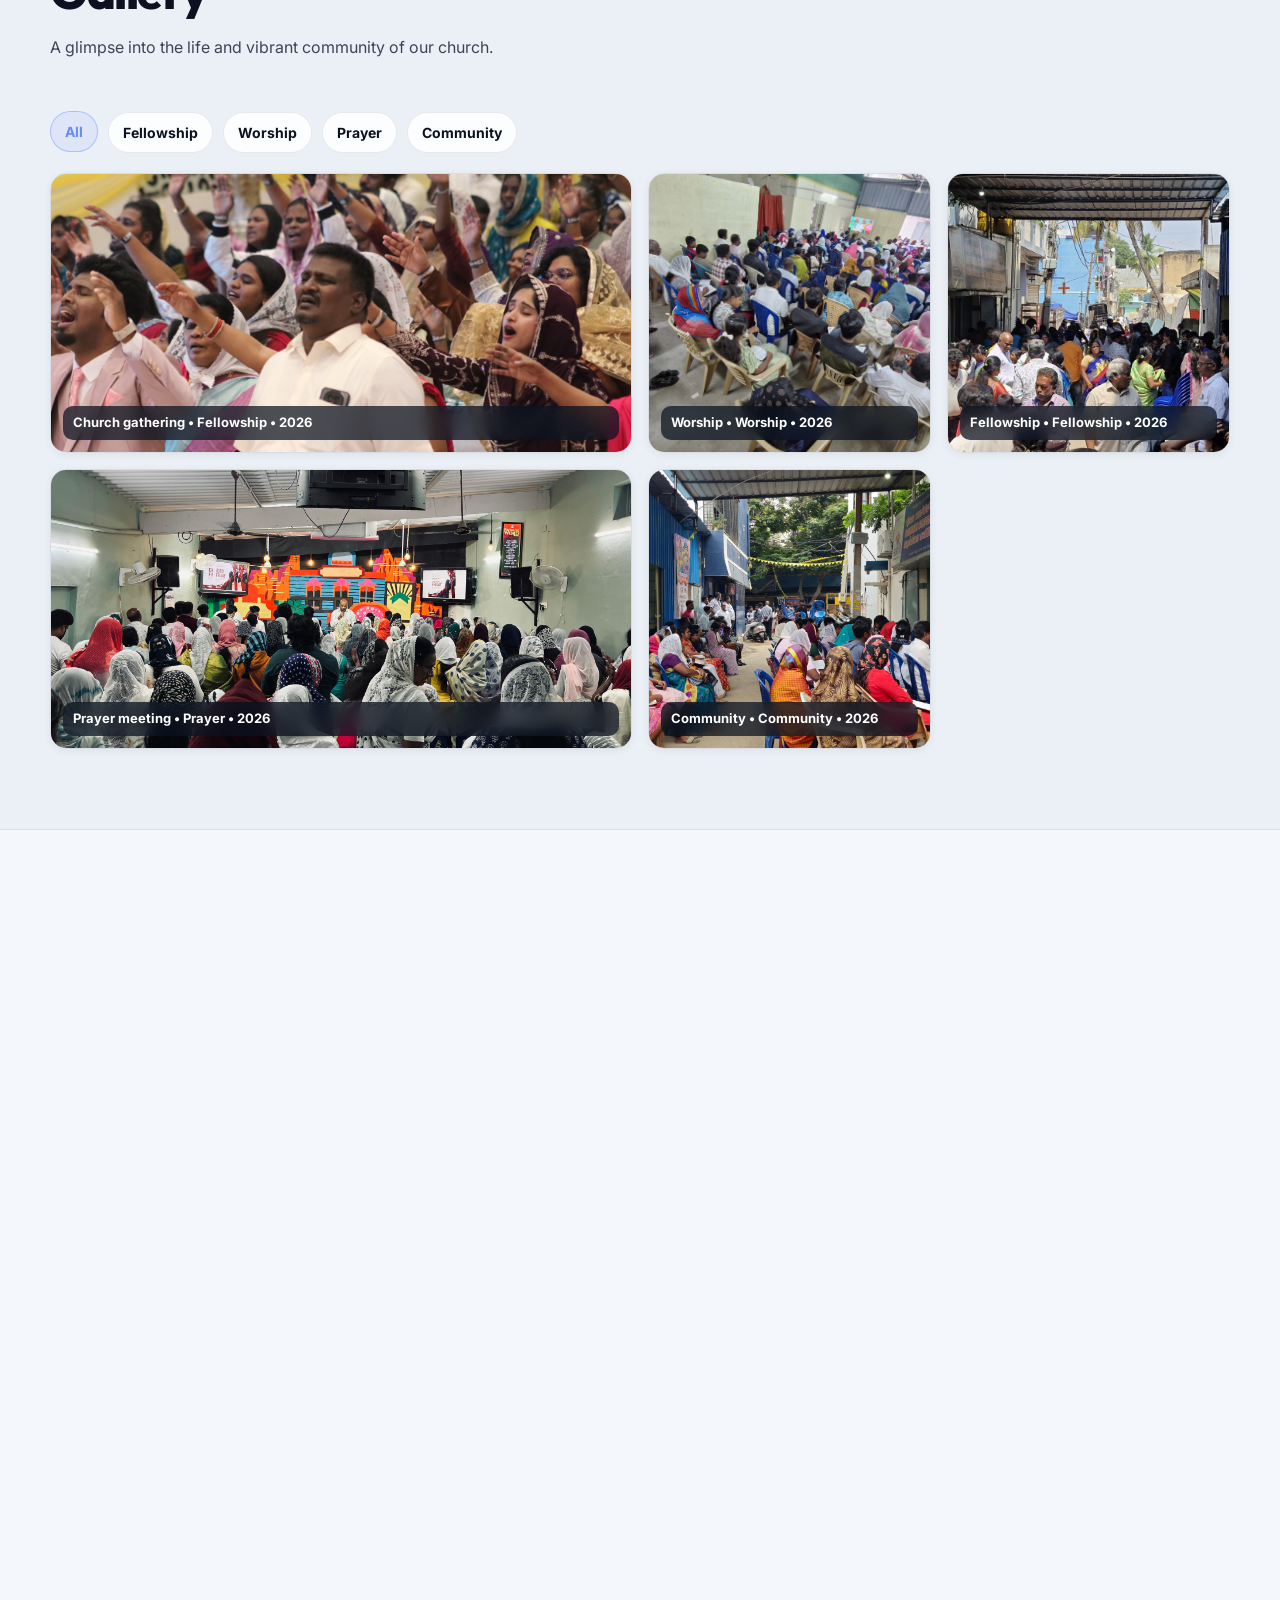
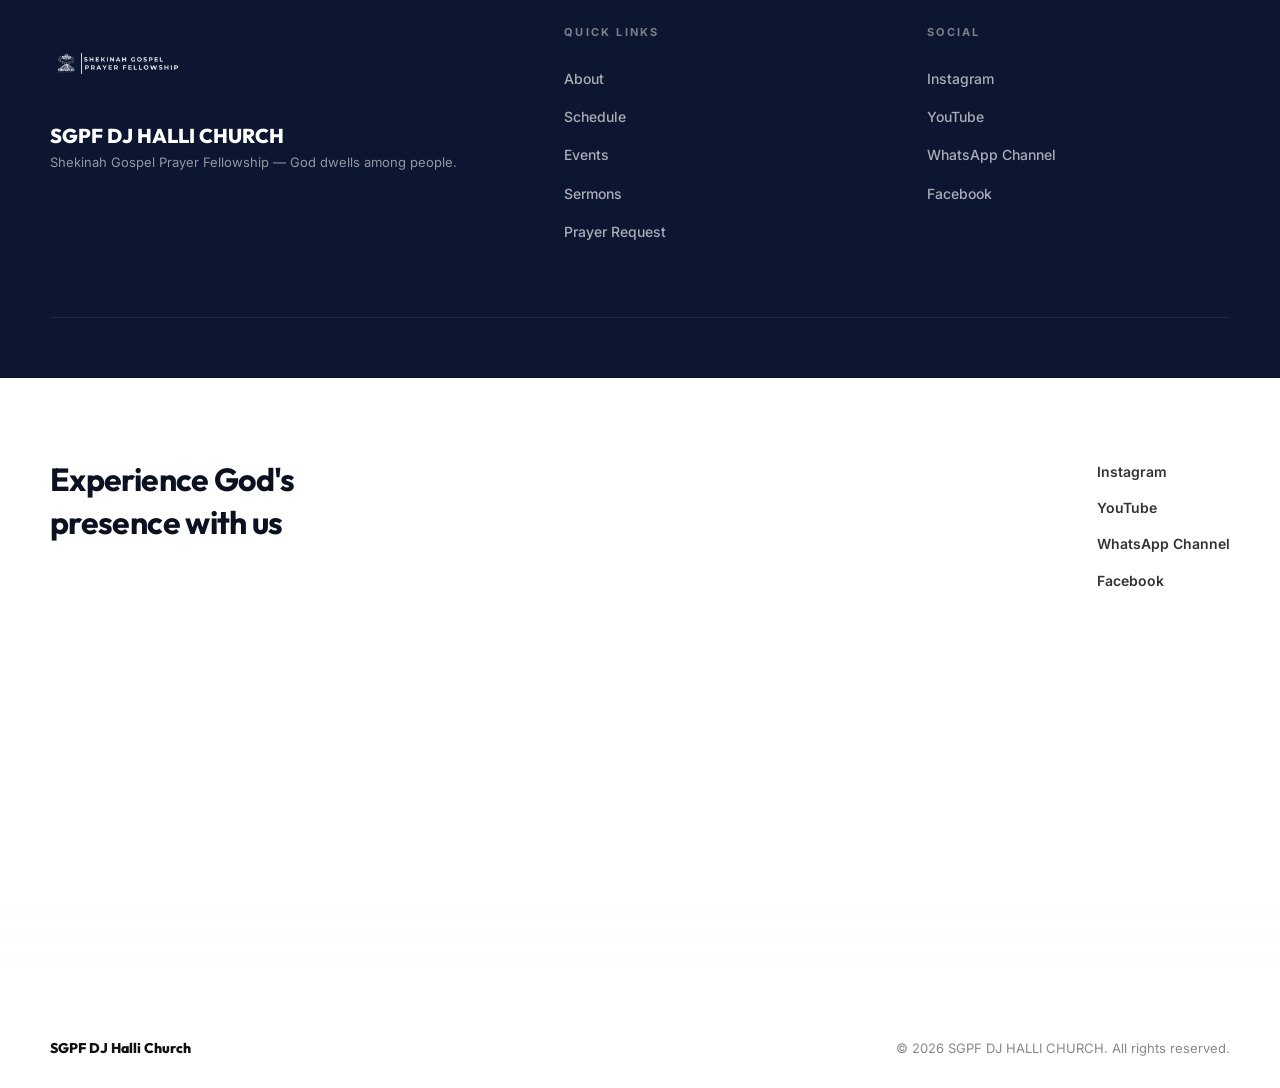
==== commit 9a88ed8f: "Replace hero section with 16:9 banner image carousel with CMS support, auto-slide every 5s, dot navi" ====
--- a/index.html
+++ b/index.html
@@ -131,7 +131,7 @@
           <a href="sermons">Sermons</a>
           <a href="gallery">Gallery</a>
           <a href="giving">Giving</a>
-          <a href="contact" class="nav-cta">Contact</a>
+          <a href="contact" class="nav-cta">Prayer Request</a>
         </div>
       </nav>
     </div>
@@ -176,51 +176,14 @@
       </div>
     </div>
 
-    <!-- ═══════ HERO ═══════ -->
-    <section id="top" class="hero">
-      <div class="container">
-        <p class="hero-eyebrow">Welcome to our community</p>
-        <h1>SGPF DJ Halli - Shekinah Gospel Prayer Fellowship</h1>
-        <p class="hero-sub">A place to worship, grow, and serve. Join us this week for a transformative, spirit-led
-          experience in the heart of Bengaluru.</p>
-
-        <div class="hero-verse">
-          <blockquote>"How good and pleasant it is when God's people live together in unity!"</blockquote>
-          <cite>— Psalm 133:1</cite>
-        </div>
-
-        <div class="hero-actions">
-          <a class="btn btn-primary" href="schedule.html">See Weekly Schedule</a>
-          <a class="btn btn-ghost" href="#contact">Plan a visit</a>
-          <a class="btn btn-primary" href="#events-poster">Important Announcement</a>
-        </div>
-
-        <div class="marquee-wrap">
-          <div class="marquee-track">
-            <div class="marquee-content">
-              <span class="marquee-item">✦ Sunday English Service — 6:00 AM</span>
-              <span class="marquee-item">✦ 1st Tamil Service — 7:00 AM</span>
-              <span class="marquee-item">✦ Tarry Prayer Saturday — 7 PM to 8 PM</span>
-              <span class="marquee-item">✦ Bible Study Wednesday — 7:30 PM</span>
-              <span class="marquee-item">✦ Location: DJ Halli, Bengaluru</span>
-              <span class="marquee-item">✦ All are welcome!</span>
-            </div>
-            <div class="marquee-content" aria-hidden="true">
-              <span class="marquee-item">✦ Sunday English Service — 6:00 AM</span>
-              <span class="marquee-item">✦ 1st Tamil Service — 7:00 AM</span>
-              <span class="marquee-item">✦ Tarry Prayer Saturday — 7 PM to 8 PM</span>
-              <span class="marquee-item">✦ Bible Study Wednesday — 7:30 PM</span>
-              <span class="marquee-item">✦ Location: DJ Halli, Bengaluru</span>
-              <span class="marquee-item">✦ All are welcome!</span>
-            </div>
-          </div>
-        </div>
-
-        <div class="scroll-hint">
-          <span>Scroll to explore</span>
-          <div class="scroll-arrow"></div>
-        </div>
-      </div>
+    <!-- ═══════ HERO BANNER CAROUSEL ═══════ -->
+    <section id="top" class="hero-carousel" aria-label="Hero banner slideshow">
+      <div class="hero-carousel-viewport">
+        <div class="hero-carousel-track" id="heroCarouselTrack">
+          <!-- Populated dynamically from site-data.json -->
+        </div>
+      </div>
+      <div class="hero-carousel-dots" id="heroCarouselDots"></div>
     </section>
 
     <!-- ═══════ FEATURED SERMON PLAYER (BENEATH HERO) ═══════ -->
@@ -404,9 +367,9 @@
     <section id="contact" class="section section-alt reveal">
       <div class="container">
         <div class="section-head">
-          <span class="eyebrow">Connect</span>
-          <h2>Contact</h2>
-          <p class="muted">Have a question or need prayer? Reach out to us below.</p>
+          <span class="eyebrow">Prayer Support</span>
+          <h2>Prayer Request</h2>
+          <p class="muted">We believe in the power of prayer. Share your prayer request with us below.</p>
         </div>
         <div class="contact-grid">
           <div class="card">
@@ -432,8 +395,9 @@
           </div>
 
           <form class="card form" id="contactForm" novalidate>
-            <h3>Send a Message</h3>
+            <h3>Send Your Prayer Request</h3>
             <input type="text" name="website" tabindex="-1" autocomplete="off" hidden />
+            <input type="hidden" name="prayer" value="on" />
             <div class="form-row">
               <label for="name">Name</label>
               <input id="name" name="name" type="text" autocomplete="name" required placeholder="Your name" />
@@ -444,18 +408,18 @@
               <input id="phone" name="phone" type="tel" autocomplete="tel" placeholder="+91 00000 00000" />
             </div>
             <div class="form-row">
-              <label for="message">Message</label>
-              <textarea id="message" name="message" rows="5" required placeholder="Your message…"></textarea>
-              <p class="field-hint" data-error-for="message" hidden>Please enter a message.</p>
+              <label for="message">Your Prayer Request</label>
+              <textarea id="message" name="message" rows="5" required placeholder="Describe your prayer request…"></textarea>
+              <p class="field-hint" data-error-for="message" hidden>Please enter your prayer request.</p>
             </div>
             <div class="form-row form-row-inline">
               <label class="checkbox">
-                <input id="prayer" name="prayer" type="checkbox" />
-                <span>Prayer request</span>
+                <input id="confidential" name="confidential" type="checkbox" />
+                <span>Keep this request confidential (Pastor &amp; Elders only)</span>
               </label>
             </div>
             <div class="form-actions">
-              <button class="btn btn-primary" type="submit">Send</button>
+              <button class="btn btn-primary" type="submit">Send Prayer Request</button>
               <p class="muted small" id="formStatus" role="status" aria-live="polite"></p>
             </div>
           </form>
@@ -495,7 +459,7 @@
             <li><a href="schedule">Schedule</a></li>
             <li><a href="events">Events</a></li>
             <li><a href="sermons">Sermons</a></li>
-            <li><a href="contact">Contact</a></li>
+            <li><a href="contact">Prayer Request</a></li>
           </ul>
         </div>
         <div>
--- a/styles.css
+++ b/styles.css
@@ -588,223 +588,105 @@
 
 
 /* ═══════════════════
-   HERO
+   HERO BANNER CAROUSEL
    ═══════════════════ */
-.hero {
+.hero-carousel {
   position: relative;
-  padding: 120px 0 40px;
-  text-align: center;
+  width: 100%;
+  margin-top: 72px; /* account for fixed header */
   overflow: hidden;
-  background: linear-gradient(180deg, #eef2fb 0%, var(--bg) 100%);
-}
-
-.hero::before {
+  background: #0a0e1a;
+}
+
+.hero-carousel-viewport {
+  position: relative;
+  width: 100%;
+  aspect-ratio: 16 / 9;
+  overflow: hidden;
+}
+
+.hero-carousel-track {
+  display: flex;
+  height: 100%;
+  transition: transform 0.7s cubic-bezier(0.22, 1, 0.36, 1);
+  will-change: transform;
+}
+
+.hero-carousel-slide {
+  position: relative;
+  min-width: 100%;
+  height: 100%;
+  flex-shrink: 0;
+}
+
+.hero-carousel-slide img {
+  display: block;
+  width: 100%;
+  height: 100%;
+  object-fit: cover;
+  object-position: center;
+}
+
+.hero-carousel-slide a {
+  display: block;
+  width: 100%;
+  height: 100%;
+}
+
+/* Dot indicators */
+.hero-carousel-dots {
+  position: absolute;
+  bottom: 20px;
+  left: 50%;
+  transform: translateX(-50%);
+  display: flex;
+  gap: 10px;
+  z-index: 10;
+  padding: 8px 16px;
+  border-radius: 50px;
+  background: rgba(0, 0, 0, 0.35);
+  backdrop-filter: blur(8px);
+  -webkit-backdrop-filter: blur(8px);
+}
+
+.hero-carousel-dot {
+  width: 10px;
+  height: 10px;
+  border-radius: 50%;
+  border: 2px solid rgba(255, 255, 255, 0.65);
+  background: transparent;
+  cursor: pointer;
+  padding: 0;
+  transition: all 0.35s var(--ease);
+}
+
+.hero-carousel-dot:hover {
+  background: rgba(255, 255, 255, 0.5);
+}
+
+.hero-carousel-dot.active {
+  background: #fff;
+  border-color: #fff;
+  transform: scale(1.2);
+}
+
+/* Progress bar on active dot */
+.hero-carousel-dot.active::after {
   content: '';
   position: absolute;
-  inset: 0;
-  z-index: 1;
-  background:
-    linear-gradient(180deg, rgba(238, 242, 251, 0.72) 0%, rgba(238, 242, 251, 0.42) 48%, var(--bg) 100%),
-    radial-gradient(ellipse 70% 55% at 50% 0%, rgba(99, 140, 255, 0.24), transparent 65%);
-  pointer-events: none;
-}
-
-.hero::after {
-  content: '';
-  position: absolute;
-  inset: -18px;
-  z-index: 0;
-  background: url("./asseet/hero img.webp") center center / cover no-repeat;
-  filter: blur(5px);
-  opacity: 90.62;
-  transform: scale(1.04);
-  pointer-events: none;
-}
-
-.hero .container {
-  position: relative;
-  z-index: 2;
-}
-
-.hero-eyebrow {
-  display: inline-flex;
-  align-items: center;
-  gap: 10px;
-  font-size: 12px;
-  font-weight: 700;
-  letter-spacing: 0.18em;
-  text-transform: uppercase;
-  color: var(--accent);
-  margin-bottom: 28px;
-  opacity: 0;
-  animation: fadeSlideUp 0.9s var(--ease) 0.1s forwards;
-}
-
-.hero-eyebrow::before,
-.hero-eyebrow::after {
-  content: '';
-  width: 32px;
-  height: 1px;
-  background: var(--accent);
-  opacity: 0.5;
-}
-
-.hero h1 {
-  font-size: clamp(2.8rem, 7vw, 7.5rem);
-  line-height: 0.95;
-  letter-spacing: -0.04em;
-  max-width: 960px;
-  margin: 0 auto 40px;
-  background: linear-gradient(160deg, #0b1121 30%, #3d4455 100%);
-  -webkit-background-clip: text;
-  background-clip: text;
-  -webkit-text-fill-color: transparent;
-  opacity: 0;
-  animation: fadeSlideUp 1s var(--ease) 0.2s forwards;
-}
-
-.hero-sub {
-  max-width: 600px;
-  margin: 0 auto 48px;
-  font-size: clamp(1rem, 1.5vw, 1.2rem);
-  color: var(--muted-lt);
-  opacity: 0;
-  animation: fadeSlideUp 1s var(--ease) 0.3s forwards;
-}
-
-.hero-verse {
-  max-width: 680px;
-  margin: 0 auto;
-  border: 1px solid rgba(99, 140, 255, 0.22);
-  border-radius: var(--radius);
-  background: rgba(99, 140, 255, 0.05);
-  padding: 36px 40px;
-  opacity: 0;
-  animation: fadeSlideUp 1s var(--ease) 0.35s forwards;
-}
-
-.hero-verse blockquote {
-  font-family: 'Outfit', sans-serif;
-  font-size: clamp(1.1rem, 2vw, 1.5rem);
-  font-weight: 500;
-  font-style: italic;
-  color: var(--fg);
-  line-height: 1.5;
-  margin-bottom: 16px;
-}
-
-.hero-verse cite {
-  font-size: 13px;
-  font-style: normal;
-  font-weight: 700;
-  letter-spacing: 0.1em;
-  text-transform: uppercase;
-  color: #b8860b;
-}
-
-.hero-actions {
-  display: flex;
-  flex-wrap: wrap;
-  gap: 16px;
-  justify-content: center;
-  margin-top: 40px;
-  opacity: 0;
-  animation: fadeSlideUp 1s var(--ease) 0.45s forwards;
-}
-
-.scroll-hint {
-  margin-top: 30px;
-  display: flex;
-  flex-direction: column;
-  align-items: center;
-  gap: 10px;
-  color: var(--muted);
-  font-size: 12px;
-  font-weight: 600;
-  letter-spacing: 0.12em;
-  text-transform: uppercase;
-  opacity: 0;
-  animation: fadeIn 1s var(--ease) 1s forwards;
-}
-
-.scroll-arrow {
-  width: 1px;
-  height: 40px;
-  background: linear-gradient(to bottom, var(--accent), transparent);
-  animation: scrollPulse 2s ease-in-out infinite;
-}
-
-@keyframes scrollPulse {
-
-  0%,
-  100% {
-    opacity: 0.4;
-    transform: scaleY(1);
-  }
-
-  50% {
-    opacity: 1;
-    transform: scaleY(1.2);
-  }
-}
-
-/* ── Marquee Announcement Banner ──────────────────────────── */
-.marquee-wrap {
-  margin-top: 60px;
-  width: 100%;
-  overflow: hidden;
-  border-top: 1px solid var(--border);
-  border-bottom: 1px solid var(--border);
-  background: var(--bg-alt);
-  padding: 20px 0;
-  position: relative;
-  opacity: 0;
-  animation: fadeSlideUp 1s var(--ease) 0.55s forwards;
-  -webkit-mask-image: linear-gradient(90deg, transparent, #000 8%, #000 92%, transparent);
-  mask-image: linear-gradient(90deg, transparent, #000 8%, #000 92%, transparent);
-}
-
-.marquee-track {
-  display: flex;
-  width: max-content;
-  animation: marqueeScroll 35s linear infinite;
-}
-
-.marquee-track:hover {
-  animation-play-state: paused;
-}
-
-.marquee-content {
-  display: flex;
-  gap: 0;
-  flex-shrink: 0;
-}
-
-.marquee-item {
-  display: inline-flex;
-  align-items: center;
-  white-space: nowrap;
-  font-family: 'Outfit', sans-serif;
-  font-size: 15px;
-  font-weight: 600;
-  color: var(--muted-lt);
-  padding: 0 40px;
-  letter-spacing: 0.02em;
-  transition: color 0.3s var(--ease);
-}
-
-.marquee-item:hover {
-  color: var(--accent);
-}
-
-@keyframes marqueeScroll {
-  0% {
-    transform: translateX(0);
-  }
-
-  100% {
-    transform: translateX(-50%);
-  }
+  bottom: -6px;
+  left: 50%;
+  transform: translateX(-50%);
+  width: 20px;
+  height: 2px;
+  background: rgba(255, 255, 255, 0.7);
+  border-radius: 1px;
+  animation: dotProgress 5s linear forwards;
+}
+
+@keyframes dotProgress {
+  0% { transform: translateX(-50%) scaleX(0); transform-origin: left; }
+  100% { transform: translateX(-50%) scaleX(1); transform-origin: left; }
 }
 
 /* ═══════════════════
@@ -2054,59 +1936,20 @@
     margin-top: 8px;
   }
 
-  /* Hero */
-  .hero {
-    padding: 90px 0 50px;
-  }
-
-  .hero h1 {
-    font-size: clamp(2.2rem, 10vw, 3.5rem);
-    margin-bottom: 24px;
-  }
-
-  .hero-sub {
-    font-size: 15px;
-    margin-bottom: 32px;
-    padding: 0 8px;
-  }
-
-  .hero-eyebrow {
-    font-size: 11px;
-    margin-bottom: 20px;
-  }
-
-  .hero-verse {
-    padding: 24px 20px;
-    border-radius: 16px;
-  }
-
-  .hero-verse blockquote {
-    font-size: 1rem;
-  }
-
-  .hero-actions {
-    flex-direction: column;
-    width: 100%;
-    margin-top: 32px;
-  }
-
-  .hero-actions .btn {
-    width: 100%;
-    justify-content: center;
-  }
-
-  /* Marquee banner */
-  .marquee-wrap {
-    margin-top: 40px;
-  }
-
-  .marquee-item {
-    font-size: 13px;
-    padding: 0 28px;
-  }
-
-  .scroll-hint {
-    margin-top: 40px;
+  /* Hero Carousel */
+  .hero-carousel {
+    margin-top: 60px;
+  }
+
+  .hero-carousel-dots {
+    bottom: 12px;
+    gap: 8px;
+    padding: 6px 12px;
+  }
+
+  .hero-carousel-dot {
+    width: 8px;
+    height: 8px;
   }
 
   /* Sections */
@@ -2326,31 +2169,8 @@
     width: calc(100% - 24px);
   }
 
-  .hero {
-    padding: 80px 0 40px;
-  }
-
-  .hero h1 {
-    font-size: clamp(1.8rem, 11vw, 2.8rem);
-    margin-bottom: 20px;
-  }
-
-  .hero-sub {
-    font-size: 14px;
-  }
-
-  .hero-eyebrow::before,
-  .hero-eyebrow::after {
-    width: 16px;
-  }
-
-  .hero-verse {
-    padding: 20px 16px;
-    border-radius: 14px;
-  }
-
-  .hero-verse blockquote {
-    font-size: 0.95rem;
+  .hero-carousel {
+    margin-top: 56px;
   }
 
   .section {
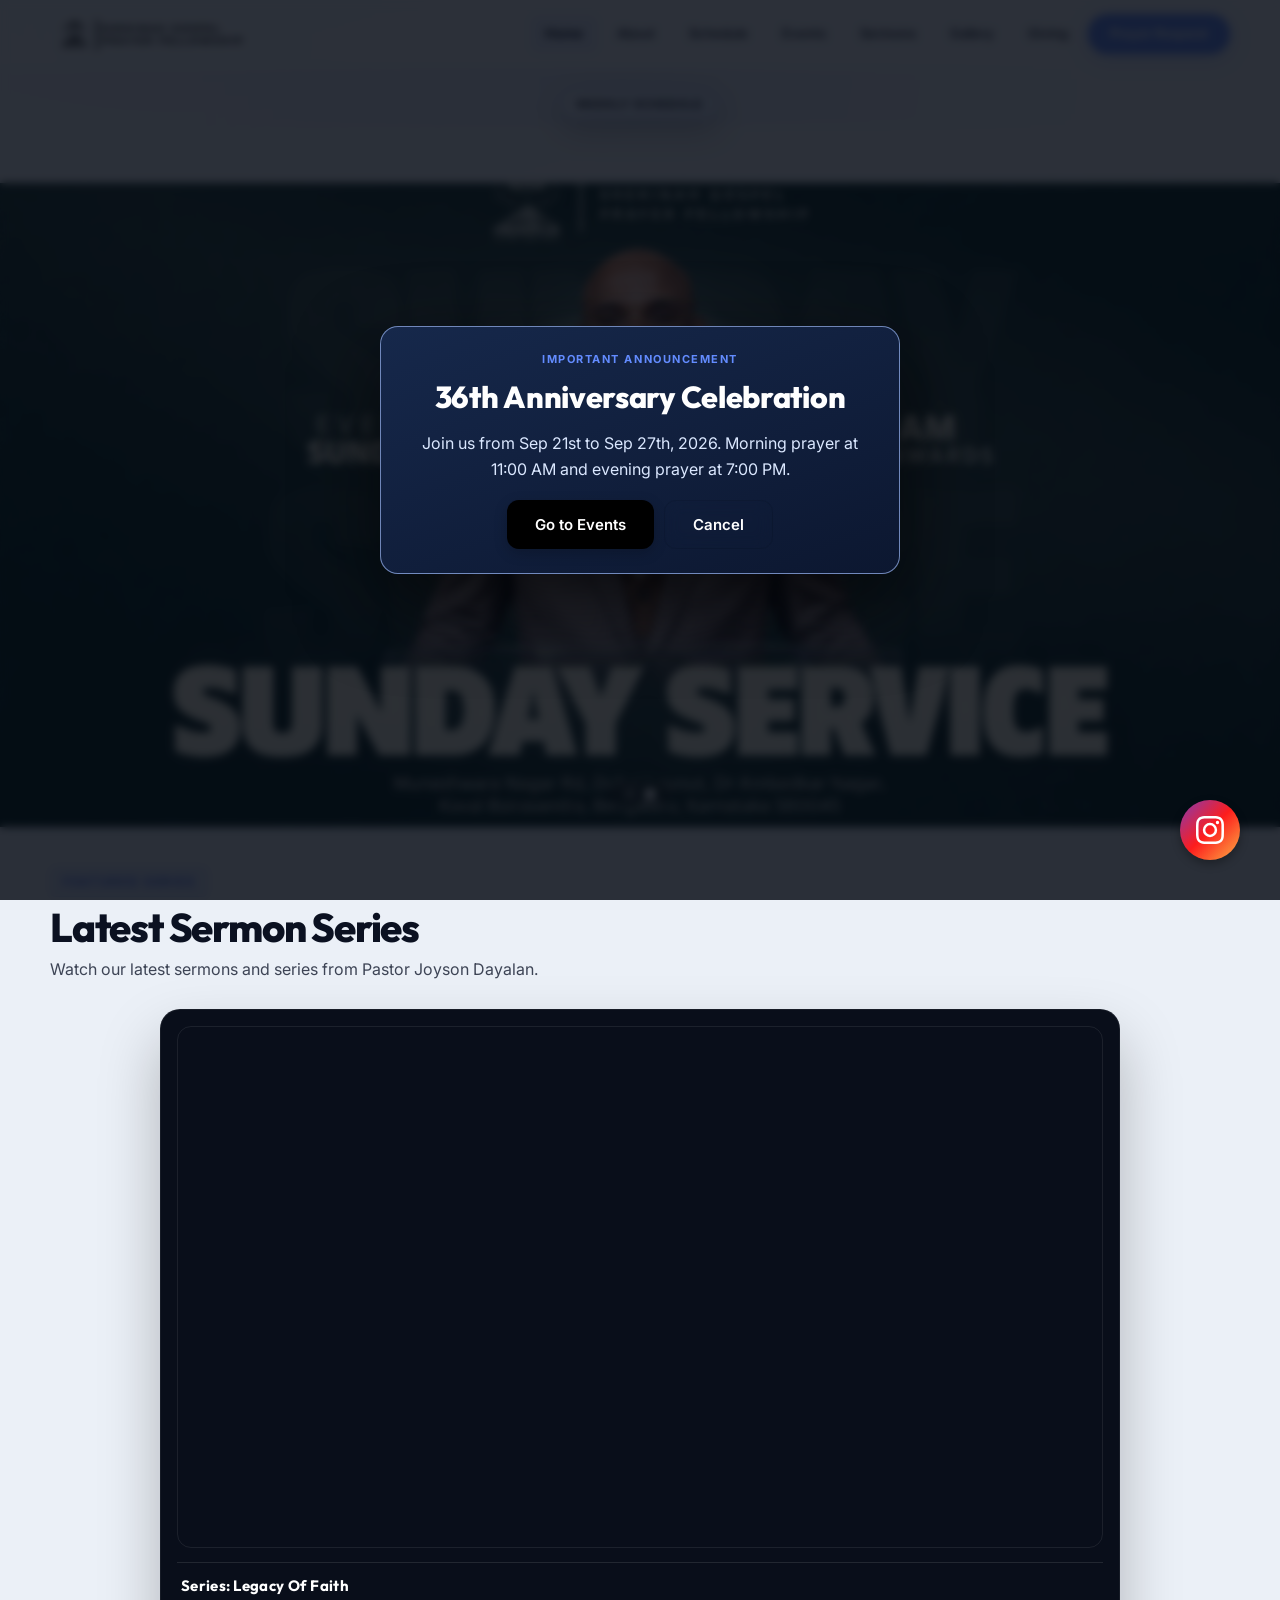
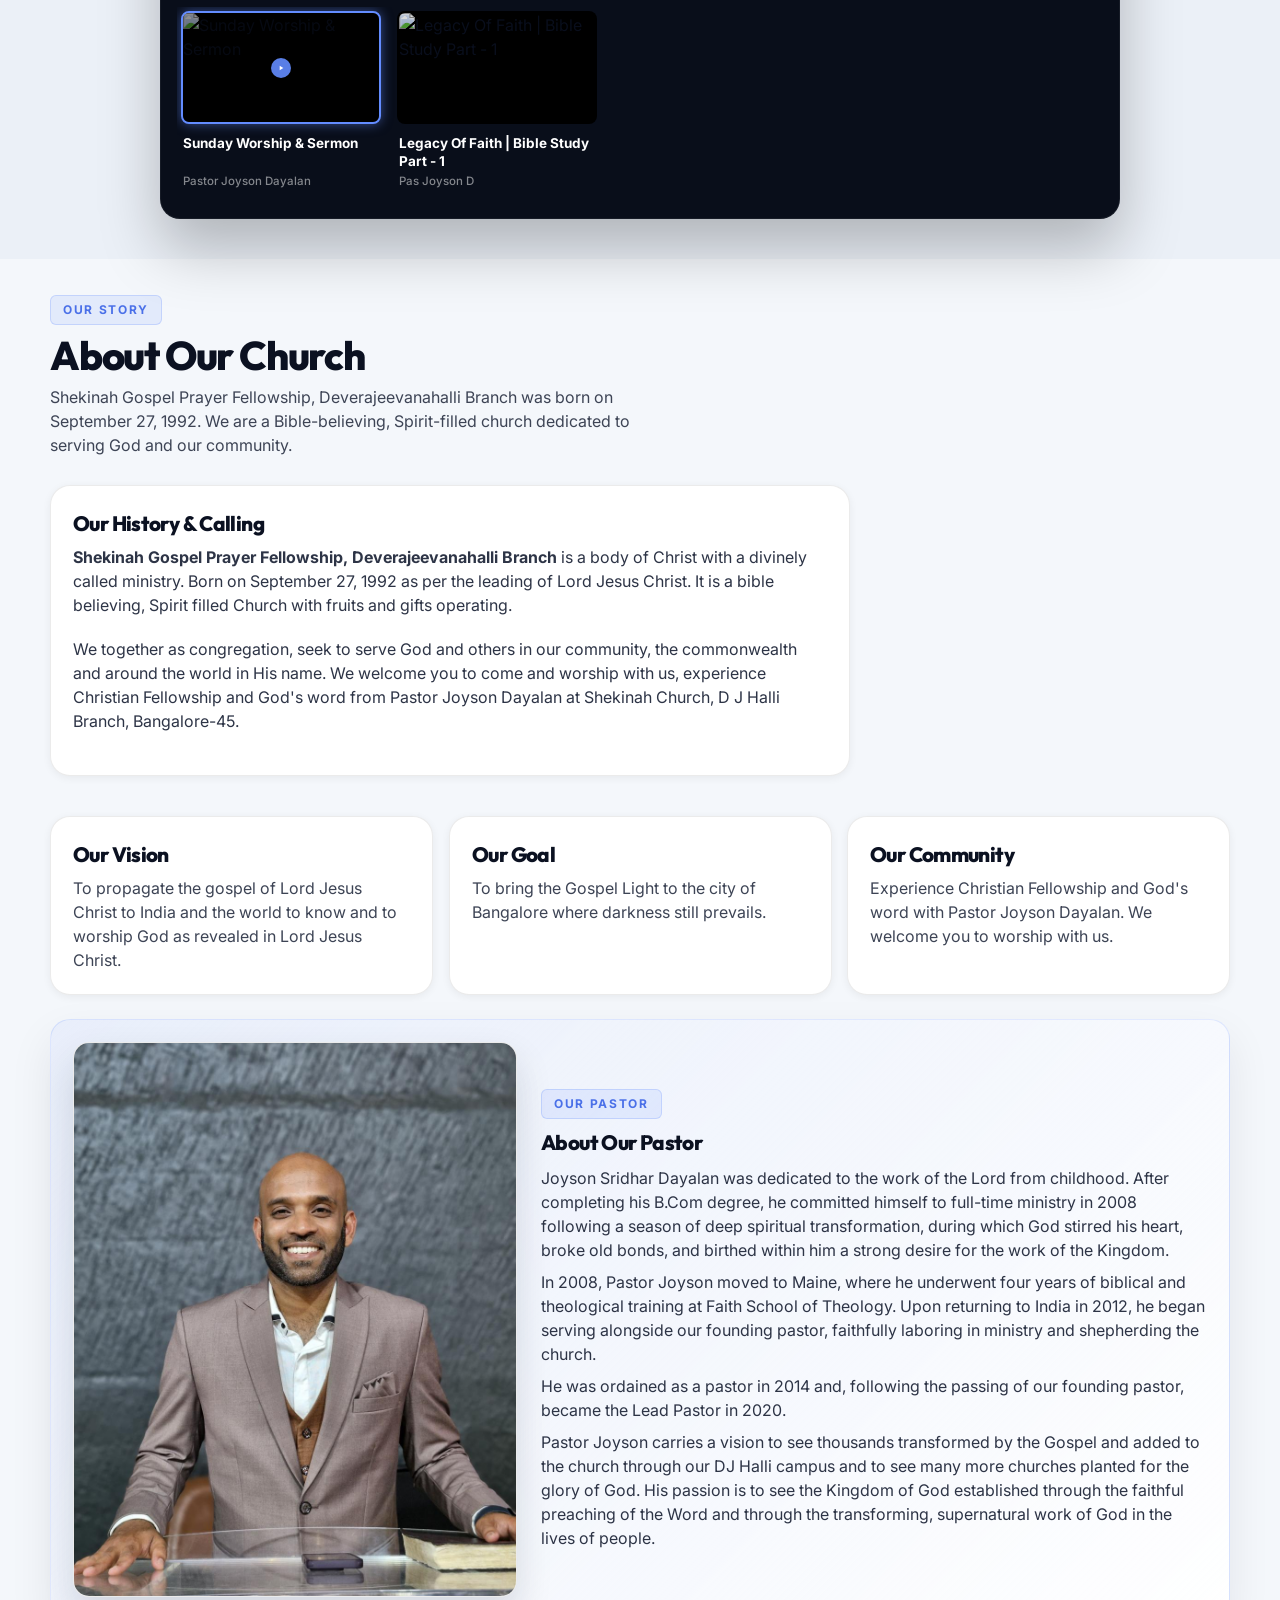
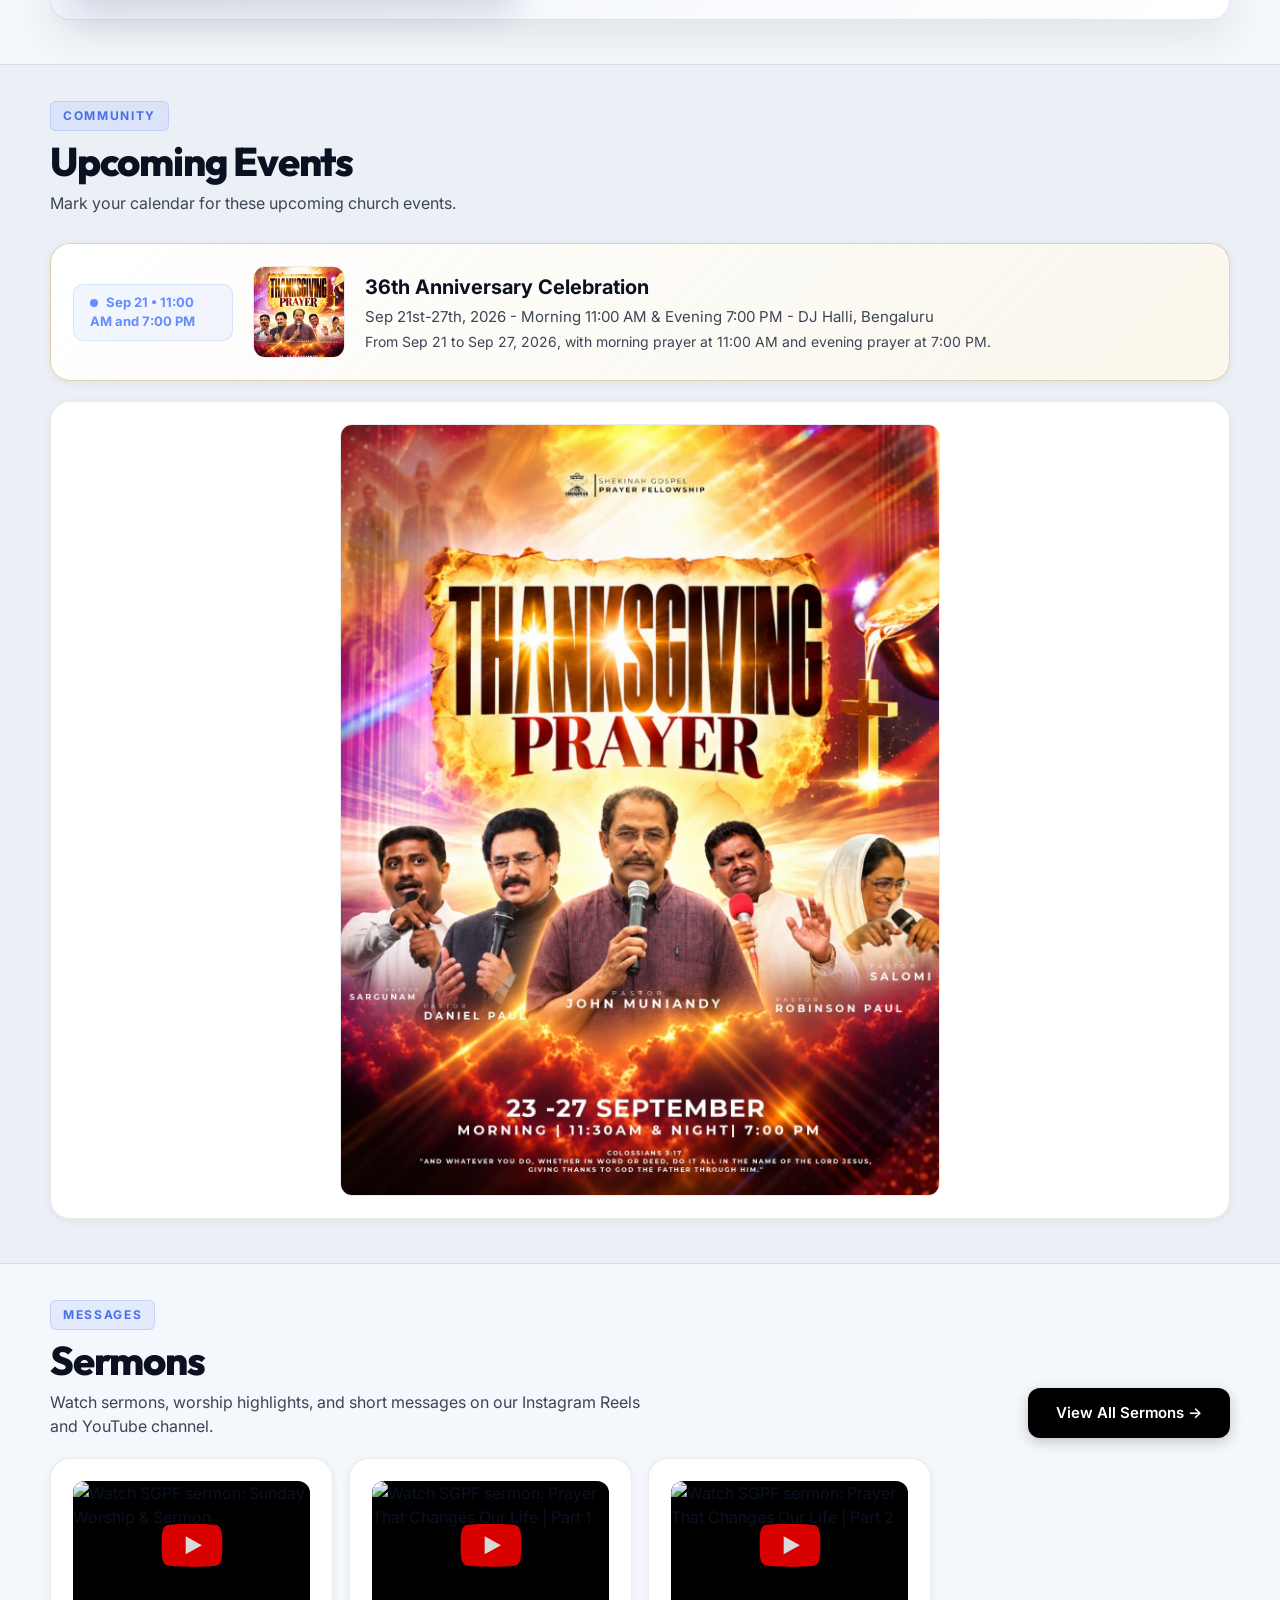
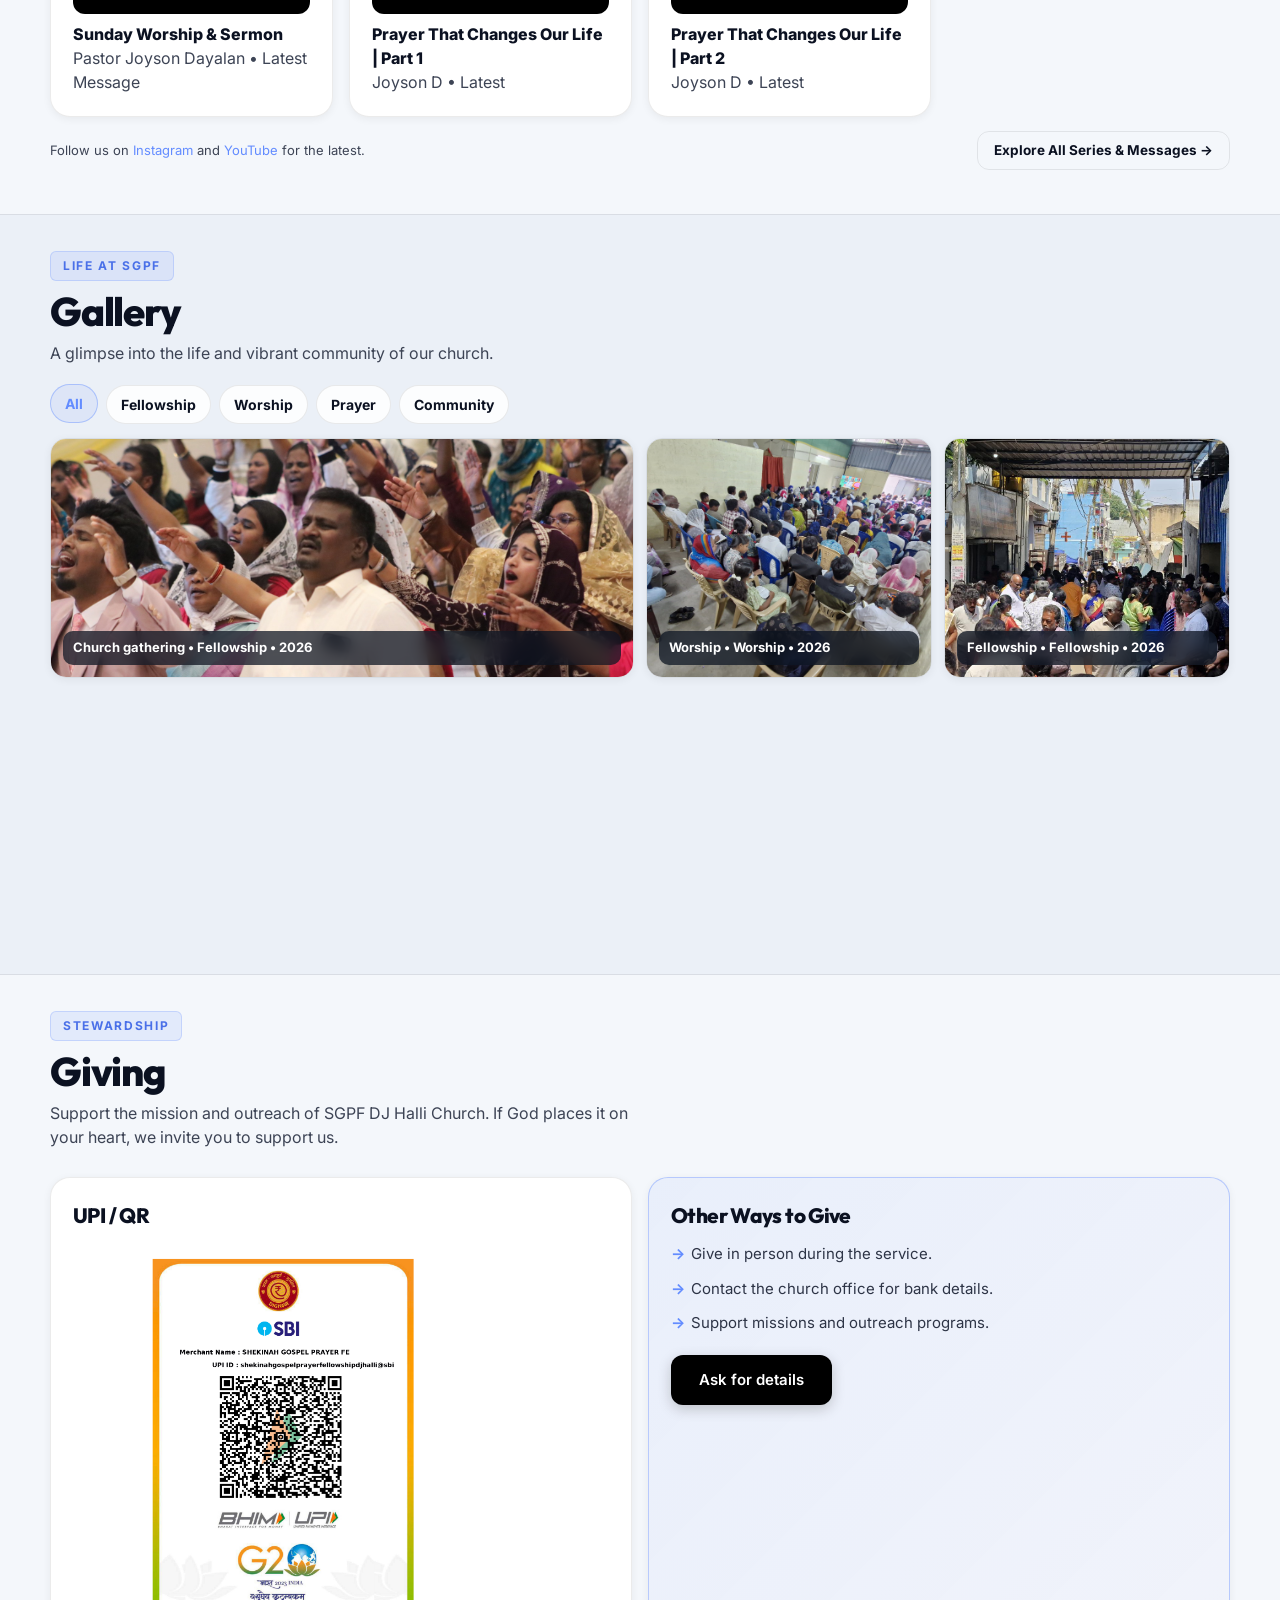
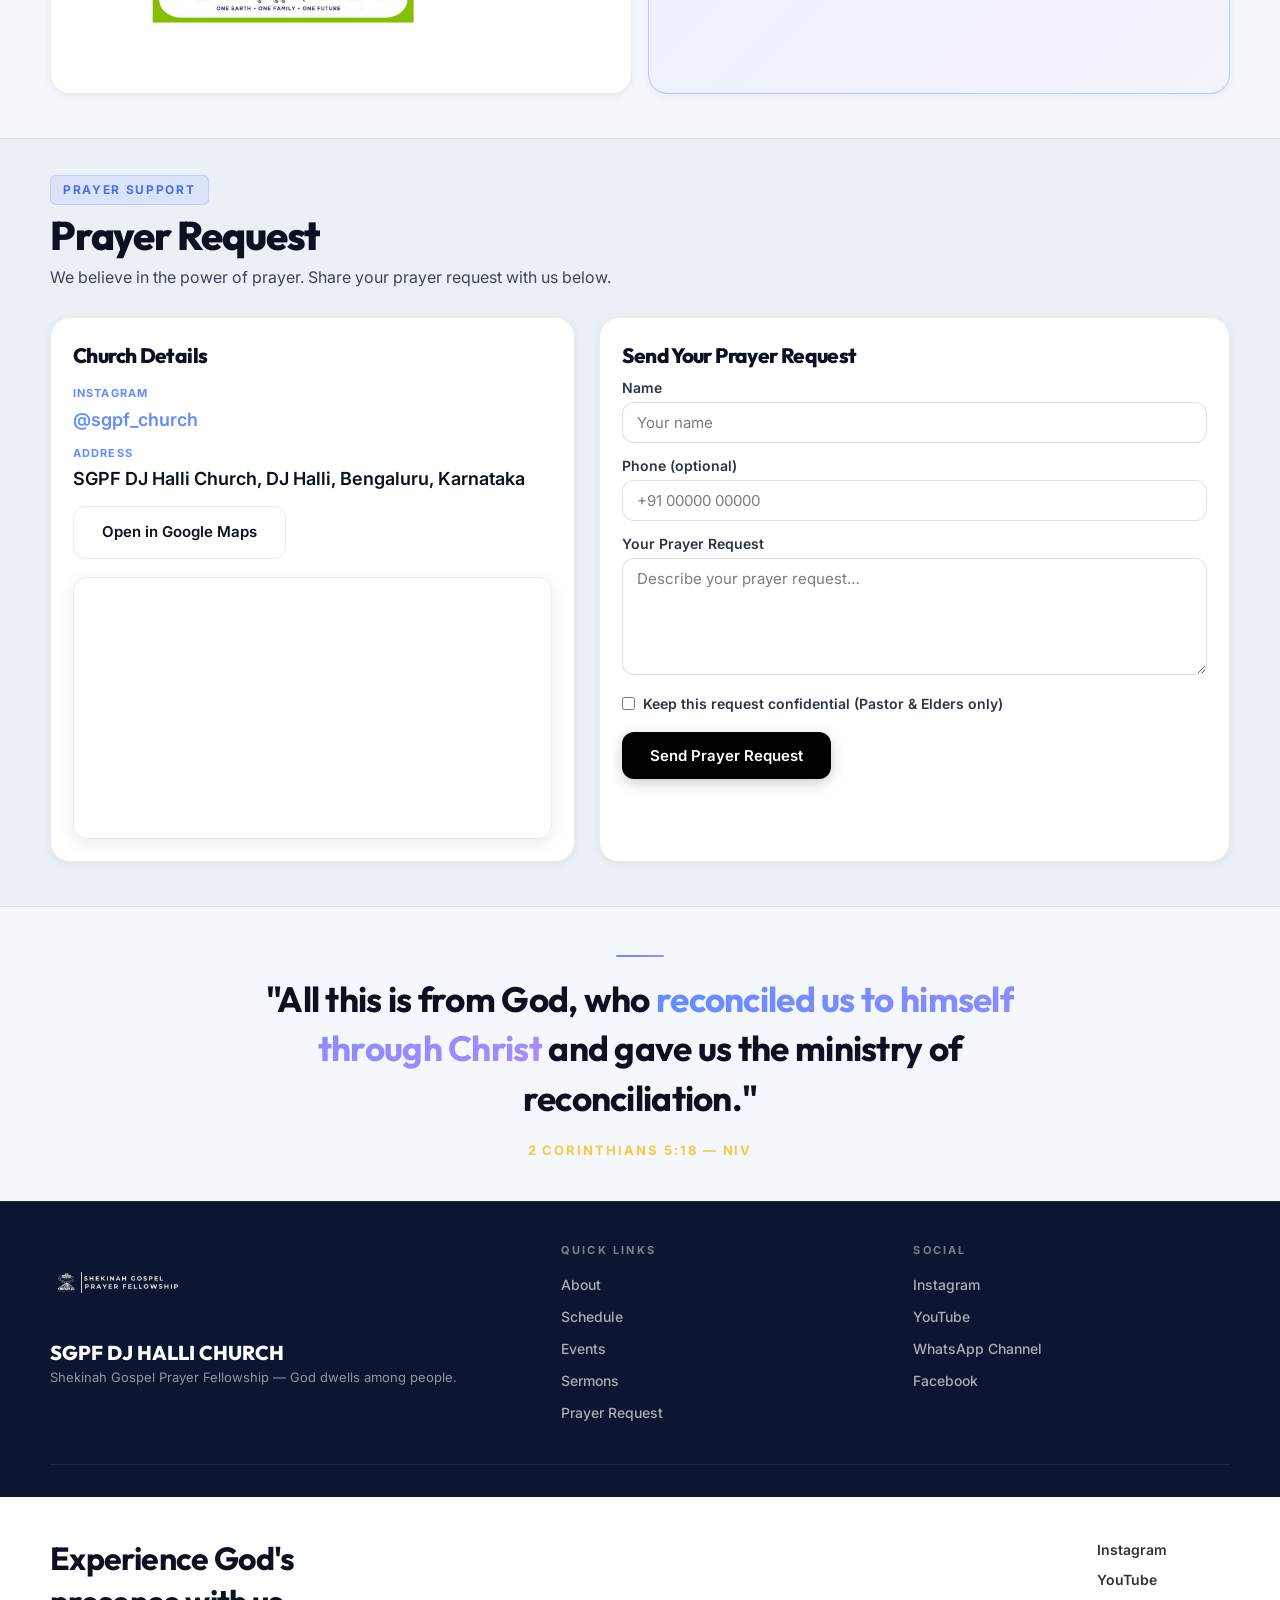
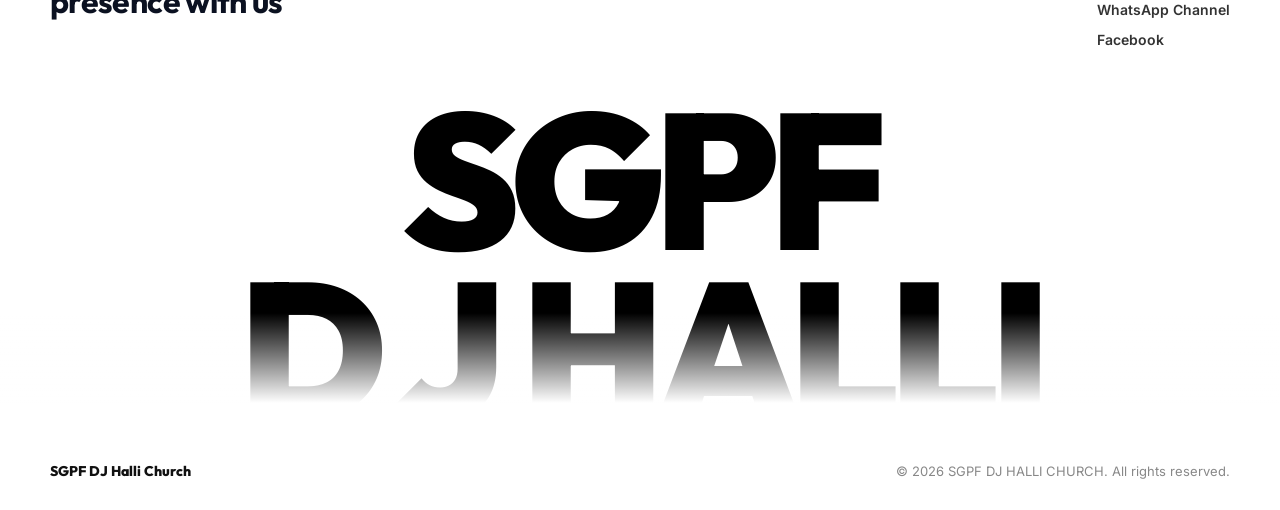
==== commit f2afd72f: "Tighten website breathing space, limit home sermons to 3, and adjust desktop hero banner sizing" ====
--- a/index.html
+++ b/index.html
@@ -303,19 +303,26 @@
     <!-- ═══════ SERMONS ═══════ -->
     <section id="sermons" class="section reveal">
       <div class="container">
-        <div class="section-head">
-          <span class="eyebrow">Messages</span>
-          <h2>Sermons</h2>
-          <p class="muted">Watch sermons, worship highlights, and short messages on our Instagram Reels and YouTube
-            channel.</p>
-        </div>
-        <div class="sermons" id="sermonsGrid"></div>
-        <p class="muted small" style="margin-top: 16px;">
-          Follow us on <a href="https://www.instagram.com/sgpf_church/" target="_blank" rel="noreferrer">Instagram</a>
-          and
-          <a href="https://www.youtube.com/@SGPFDJHallichurch" target="_blank" rel="noreferrer">YouTube</a> for
-          the latest.
-        </p>
+        <div class="section-head-row" style="margin-bottom: 20px;">
+          <div class="section-head" style="margin-bottom: 0;">
+            <span class="eyebrow">Messages</span>
+            <h2>Sermons</h2>
+            <p class="muted">Watch sermons, worship highlights, and short messages on our Instagram Reels and YouTube channel.</p>
+          </div>
+          <div class="section-actions">
+            <a href="sermons" class="btn btn-primary">View All Sermons &rarr;</a>
+          </div>
+        </div>
+        <div class="sermons" id="sermonsGrid" data-limit="3"></div>
+        <div style="margin-top: 14px; display: flex; justify-content: space-between; align-items: center; flex-wrap: wrap; gap: 12px;">
+          <p class="muted small" style="margin: 0;">
+            Follow us on <a href="https://www.instagram.com/sgpf_church/" target="_blank" rel="noreferrer">Instagram</a>
+            and
+            <a href="https://www.youtube.com/@SGPFDJHallichurch" target="_blank" rel="noreferrer">YouTube</a> for
+            the latest.
+          </p>
+          <a href="sermons" class="btn btn-ghost" style="padding: 8px 16px; font-size: 13.5px; font-weight: 700;">Explore All Series &amp; Messages &rarr;</a>
+        </div>
       </div>
     </section>
 
--- a/styles.css
+++ b/styles.css
@@ -59,7 +59,7 @@
   font-family: 'Inter', system-ui, sans-serif;
   background: var(--bg);
   color: var(--fg);
-  line-height: 1.65;
+  line-height: 1.5;
   overflow-x: hidden;
   -webkit-font-smoothing: antialiased;
   -moz-osx-font-smoothing: grayscale;
@@ -235,7 +235,7 @@
   position: sticky;
   top: 0;
   z-index: 100;
-  padding: 6px 0;
+  padding: 2px 0;
   background: rgba(244, 247, 251, 0.95);
   backdrop-filter: blur(24px);
   -webkit-backdrop-filter: blur(24px);
@@ -250,7 +250,7 @@
 }
 
 .header-inner {
-  height: 80px;
+  height: 64px;
   display: flex;
   align-items: center;
   justify-content: space-between;
@@ -368,7 +368,7 @@
    POSTER BANNER
    ═══════════════════ */
 .section-poster {
-  padding: 40px 0 10px;
+  padding: 20px 0 6px;
   background: radial-gradient(circle at 50% 0%, rgba(99, 140, 255, 0.08), transparent 70%);
 }
 
@@ -593,7 +593,7 @@
 .hero-carousel {
   position: relative;
   width: 100%;
-  margin-top: 72px; /* account for fixed header */
+  margin-top: 58px; /* account for fixed header */
   overflow: hidden;
   background: #0a0e1a;
 }
@@ -605,18 +605,41 @@
   overflow: hidden;
 }
 
+@media (min-width: 769px) {
+  .hero-carousel-viewport {
+    max-height: calc(78vh - 58px);
+    max-width: 1320px;
+    margin: 0 auto;
+  }
+
+  .hero-carousel-slide img {
+    object-fit: contain;
+  }
+}
+
 .hero-carousel-track {
-  display: flex;
+  position: absolute;
+  top: 0;
+  left: 0;
+  width: 100%;
   height: 100%;
+  display: flex;
   transition: transform 0.7s cubic-bezier(0.22, 1, 0.36, 1);
   will-change: transform;
 }
 
 .hero-carousel-slide {
   position: relative;
+  width: 100%;
   min-width: 100%;
   height: 100%;
   flex-shrink: 0;
+}
+
+.hero-carousel-slide a {
+  display: block;
+  width: 100%;
+  height: 100%;
 }
 
 .hero-carousel-slide img {
@@ -625,12 +648,6 @@
   height: 100%;
   object-fit: cover;
   object-position: center;
-}
-
-.hero-carousel-slide a {
-  display: block;
-  width: 100%;
-  height: 100%;
 }
 
 /* Dot indicators */
@@ -710,16 +727,17 @@
 }
 
 .btn-primary {
-  background: linear-gradient(135deg, var(--accent) 0%, var(--accent2) 100%);
-  color: #fff;
+  background: #000000;
+  color: #ffffff;
   border: none;
-  box-shadow: 0 4px 20px rgba(99, 140, 255, 0.3);
+  box-shadow: 0 4px 14px rgba(0, 0, 0, 0.2);
 }
 
 .btn-primary:hover {
   transform: translateY(-2px);
-  box-shadow: 0 12px 30px rgba(99, 140, 255, 0.45);
-  color: #fff;
+  background: #1a1a1a;
+  box-shadow: 0 8px 24px rgba(99, 140, 255, 0.35); /* slight blue accent */
+  color: #ffffff;
 }
 
 .btn-ghost {
@@ -729,16 +747,16 @@
 }
 
 .btn-ghost:hover {
-  background: rgba(0, 0, 0, 0.05);
+  background: rgba(0, 0, 0, 0.04);
   color: var(--fg);
-  border-color: rgba(0, 0, 0, 0.15);
+  border-color: rgba(99, 140, 255, 0.5); /* slight blue accent */
 }
 
 /* ═══════════════════
    SECTIONS
    ═══════════════════ */
 .section {
-  padding: 60px 0 80px;
+  padding: 36px 0 44px;
 }
 
 .section-alt {
@@ -748,7 +766,7 @@
 }
 
 .section-head {
-  margin-bottom: 60px;
+  margin-bottom: 28px;
   max-width: 600px;
 }
 
@@ -759,21 +777,21 @@
   letter-spacing: 0.14em;
   text-transform: uppercase;
   font-size: 12px;
-  margin-bottom: 16px;
-  padding: 6px 14px;
+  margin-bottom: 8px;
+  padding: 5px 12px;
   background: rgba(99, 140, 255, 0.12);
   border-radius: 6px;
   border: 1px solid rgba(99, 140, 255, 0.25);
 }
 
 h2 {
-  margin: 0 0 16px;
-  font-size: clamp(2rem, 4vw, 3rem);
+  margin: 0 0 8px;
+  font-size: clamp(1.8rem, 3.5vw, 2.5rem);
   line-height: 1.1;
 }
 
 h3 {
-  margin: 0 0 12px;
+  margin: 0 0 6px;
   font-size: 1.3rem;
   font-family: 'Outfit';
 }
@@ -795,7 +813,7 @@
   display: flex;
   align-items: center;
   gap: 16px;
-  margin-bottom: 72px;
+  margin-bottom: 32px;
 }
 
 .section-label::before,
@@ -829,7 +847,7 @@
   background: var(--bg-card);
   border: 1px solid var(--border);
   border-radius: var(--radius);
-  padding: 32px;
+  padding: 22px;
   transition: all 0.5s var(--ease);
   box-shadow: 0 2px 8px rgba(0, 0, 0, 0.06);
 }
@@ -849,7 +867,7 @@
 .cards-2,
 .cards-grid {
   display: grid;
-  gap: 24px;
+  gap: 16px;
 }
 
 .cards-3 {
@@ -865,10 +883,10 @@
 }
 
 .card-actions {
-  margin-top: 24px;
+  margin-top: 14px;
   display: flex;
   flex-wrap: wrap;
-  gap: 12px;
+  gap: 10px;
 }
 
 /* History card */
@@ -891,10 +909,10 @@
 .pastor-profile {
   display: grid;
   grid-template-columns: minmax(260px, 0.8fr) minmax(0, 1.2fr);
-  gap: 36px;
+  gap: 24px;
   align-items: center;
-  margin-top: 48px;
-  padding: 32px;
+  margin-top: 24px;
+  padding: 22px;
   background: linear-gradient(135deg, rgba(99, 140, 255, 0.08), rgba(255, 255, 255, 0.94));
   border: 1px solid rgba(99, 140, 255, 0.18);
   border-radius: var(--radius);
@@ -919,12 +937,12 @@
 
 .pastor-copy h2,
 .pastor-copy h3 {
-  margin-bottom: 18px;
+  margin-bottom: 8px;
 }
 
 .pastor-copy p {
   color: var(--muted-lt);
-  margin-bottom: 16px;
+  margin-bottom: 8px;
 }
 
 .pastor-copy p:last-child {
@@ -934,8 +952,8 @@
 /* DL lists */
 .dl {
   display: grid;
-  gap: 20px;
-  margin-top: 24px;
+  gap: 12px;
+  margin-top: 14px;
 }
 
 .dl dt {
@@ -957,14 +975,14 @@
    SCHEDULE SECTION
    ═══════════════════ */
 .day-group {
-  margin-bottom: 60px;
+  margin-bottom: 32px;
 }
 
 .day-heading {
   display: flex;
   align-items: center;
-  gap: 20px;
-  margin-bottom: 24px;
+  gap: 12px;
+  margin-bottom: 14px;
 }
 
 .day-dot {
@@ -1007,7 +1025,7 @@
   background: var(--bg-card);
   border: 1px solid var(--border);
   border-radius: var(--radius);
-  padding: 32px;
+  padding: 22px;
   overflow: hidden;
   cursor: default;
   transition: border-color 0.5s var(--ease), transform 0.5s var(--ease), box-shadow 0.5s var(--ease);
@@ -1037,13 +1055,13 @@
   font-size: 1.3rem;
   font-weight: 800;
   color: var(--fg);
-  margin-bottom: 12px;
+  margin-bottom: 8px;
 }
 
 .service-card p {
   font-size: 14.5px;
   color: var(--muted-lt);
-  line-height: 1.65;
+  line-height: 1.5;
   position: relative;
   z-index: 1;
 }
@@ -1060,8 +1078,8 @@
   background: rgba(99, 140, 255, 0.1);
   border: 1px solid rgba(99, 140, 255, 0.18);
   border-radius: 999px;
-  padding: 5px 13px;
-  margin-bottom: 20px;
+  padding: 4px 11px;
+  margin-bottom: 10px;
   position: relative;
   z-index: 1;
 }
@@ -1098,7 +1116,7 @@
 }
 
 .hero-card-service {
-  padding: 36px 32px;
+  padding: 22px 24px;
   border-right: 1px solid var(--border);
   transition: background 0.4s var(--ease);
 }
@@ -1117,7 +1135,7 @@
   font-weight: 900;
   color: rgba(0, 0, 0, 0.08);
   line-height: 1;
-  margin-bottom: 12px;
+  margin-bottom: 4px;
 }
 
 .hcs-name {
@@ -1126,7 +1144,7 @@
   color: var(--muted-lt);
   text-transform: uppercase;
   letter-spacing: 0.08em;
-  margin-bottom: 8px;
+  margin-bottom: 4px;
 }
 
 .hcs-time {
@@ -1142,7 +1160,7 @@
   display: flex;
   align-items: center;
   justify-content: space-between;
-  gap: 40px;
+  gap: 20px;
   flex-wrap: wrap;
 }
 
@@ -1187,14 +1205,14 @@
    ═══════════════════ */
 .events {
   display: grid;
-  gap: 16px;
+  gap: 12px;
 }
 
 .event {
   display: grid;
   grid-template-columns: 160px 1fr;
   align-items: center;
-  gap: 32px;
+  gap: 20px;
 }
 
 .event-has-poster {
@@ -1247,10 +1265,10 @@
 }
 
 .event-description {
-  margin: 8px 0 0;
+  margin: 4px 0 0;
   color: var(--muted);
   font-size: 14px;
-  line-height: 1.5;
+  line-height: 1.45;
 }
 
 /* ═══════════════════
@@ -1259,14 +1277,14 @@
 .sermons {
   display: grid;
   grid-template-columns: repeat(auto-fill, minmax(280px, 1fr));
-  gap: 24px;
+  gap: 16px;
 }
 
 .sermon-thumb-link {
   display: block;
   text-decoration: none;
   color: inherit;
-  margin-bottom: 16px;
+  margin-bottom: 8px;
 }
 
 .sermon-thumb-link:hover {
@@ -1360,14 +1378,14 @@
 .gallery {
   display: grid;
   grid-template-columns: repeat(4, 1fr);
-  gap: 16px;
+  gap: 12px;
 }
 
 .gallery-filters {
   display: flex;
   flex-wrap: wrap;
-  gap: 10px;
-  margin: -8px 0 20px;
+  gap: 8px;
+  margin: -8px 0 14px;
 }
 
 .gallery-filter {
@@ -1395,7 +1413,7 @@
 .gimg {
   border-radius: 16px;
   overflow: hidden;
-  height: 280px;
+  height: 240px;
   position: relative;
   border: 1px solid var(--border);
   box-shadow: 0 2px 8px rgba(0, 0, 0, 0.06);
@@ -1439,7 +1457,7 @@
    GIVING
    ═══════════════════ */
 .qr-wrap {
-  margin: 16px 0;
+  margin: 10px 0;
   border-radius: 12px;
   overflow: hidden;
 }
@@ -1450,8 +1468,8 @@
 }
 
 .list li {
-  padding: 10px 0;
-  padding-left: 24px;
+  padding: 6px 0;
+  padding-left: 20px;
   position: relative;
   color: var(--muted-lt);
   font-size: 15px;
@@ -1469,7 +1487,7 @@
    CLOSING VERSE
    ═══════════════════ */
 .closing-verse {
-  padding: 100px 0;
+  padding: 48px 0 40px;
   text-align: center;
 }
 
@@ -1482,7 +1500,7 @@
   width: 48px;
   height: 2px;
   background: linear-gradient(90deg, var(--accent), var(--accent2));
-  margin: 0 auto 40px;
+  margin: 0 auto 18px;
   border-radius: 2px;
 }
 
@@ -1493,7 +1511,7 @@
   line-height: 1.4;
   letter-spacing: -0.02em;
   color: var(--fg);
-  margin-bottom: 28px;
+  margin-bottom: 14px;
 }
 
 .closing-verse blockquote em {
@@ -1519,7 +1537,7 @@
 .contact-grid {
   display: grid;
   grid-template-columns: 1fr 1.2fr;
-  gap: 40px;
+  gap: 24px;
 }
 
 input,
@@ -1527,7 +1545,7 @@
   background: #ffffff;
   border: 1.5px solid rgba(0, 0, 0, 0.12);
   border-radius: 12px;
-  padding: 14px 18px;
+  padding: 10px 14px;
   color: var(--fg);
   font-family: inherit;
   font-size: 15px;
@@ -1551,14 +1569,14 @@
 
 label {
   display: block;
-  margin-bottom: 8px;
+  margin-bottom: 4px;
   font-size: 14px;
   font-weight: 600;
   color: var(--muted-lt);
 }
 
 .form-row {
-  margin-bottom: 20px;
+  margin-bottom: 12px;
 }
 
 .form-row-inline {
@@ -1580,10 +1598,10 @@
 }
 
 .form-actions {
-  margin-top: 24px;
+  margin-top: 14px;
   display: flex;
   align-items: center;
-  gap: 16px;
+  gap: 12px;
 }
 
 .events-poster-card {
@@ -1628,15 +1646,15 @@
 .site-footer {
   background: #0d1630;
   border-top: 1px solid rgba(255, 255, 255, 0.08);
-  padding: 70px 0 0;
+  padding: 40px 0 0;
   overflow: hidden;
 }
 
 .footer-grid {
   display: grid;
   grid-template-columns: 1.5fr 1fr 1fr;
-  gap: 60px;
-  padding-bottom: 60px;
+  gap: 36px;
+  padding-bottom: 32px;
   border-bottom: 1px solid rgba(255, 255, 255, 0.08);
 }
 
@@ -1661,7 +1679,7 @@
   letter-spacing: 0.2em;
   text-transform: uppercase;
   color: rgba(255, 255, 255, 0.45);
-  margin-bottom: 24px;
+  margin-bottom: 14px;
 }
 
 .footer-links {
@@ -1669,7 +1687,7 @@
 }
 
 .footer-links li {
-  margin-bottom: 12px;
+  margin-bottom: 8px;
 }
 
 .footer-links a {
@@ -1687,8 +1705,8 @@
 /* Antigravity White Section */
 .footer-antigravity {
   background: #ffffff;
-  margin-top: 60px;
-  padding: 80px 0 0;
+  margin-top: 32px;
+  padding: 40px 0 0;
   overflow: hidden;
 }
 
@@ -1702,8 +1720,8 @@
   justify-content: space-between;
   align-items: flex-start;
   flex-wrap: wrap;
-  gap: 40px;
-  padding-bottom: 48px;
+  gap: 24px;
+  padding-bottom: 28px;
 }
 
 .footer-antigravity-tagline {
@@ -1718,7 +1736,7 @@
 
 .footer-antigravity-links {
   display: flex;
-  gap: 60px;
+  gap: 36px;
 }
 
 .footer-antigravity-links-group h4 {
@@ -1726,7 +1744,7 @@
   font-weight: 700;
   color: #111;
   letter-spacing: 0;
-  margin-bottom: 16px;
+  margin-bottom: 10px;
 }
 
 .footer-antigravity-links-group ul {
@@ -1734,7 +1752,7 @@
 }
 
 .footer-antigravity-links-group li {
-  margin-bottom: 10px;
+  margin-bottom: 6px;
 }
 
 .footer-antigravity-links-group a {
@@ -1753,7 +1771,7 @@
 .footer-huge {
   position: relative;
   overflow: hidden;
-  padding-top: 20px;
+  padding-top: 10px;
 }
 
 .footer-huge::after {
@@ -1849,7 +1867,7 @@
 
   .footer-grid {
     grid-template-columns: 1fr;
-    gap: 40px;
+    gap: 32px;
   }
 
   .hero-card {
@@ -1861,7 +1879,7 @@
   }
 
   .section {
-    padding: 80px 0;
+    padding: 36px 0 44px;
   }
 }
 
@@ -1870,7 +1888,7 @@
 
   /* Container tighter on mobile */
   .container {
-    width: calc(100% - 32px);
+    width: calc(100% - 24px);
   }
 
   /* Header */
@@ -1879,11 +1897,11 @@
   }
 
   .header-inner {
+    height: 52px;
+  }
+
+  .brand-logo {
     height: 56px;
-  }
-
-  .brand-logo {
-    height: 70px;
   }
 
   /* Mobile nav */
@@ -1908,7 +1926,7 @@
     left: 16px;
     right: 16px;
     background: var(--bg-card);
-    padding: 20px;
+    padding: 16px;
     border-radius: 16px;
     border: 1px solid var(--border);
     box-shadow: 0 12px 40px rgba(0, 0, 0, 0.12);
@@ -1919,7 +1937,7 @@
   }
 
   .nav-menu.is-open a {
-    padding: 14px 16px;
+    padding: 12px 14px;
     font-size: 15px;
     border-radius: 12px;
     width: 100%;
@@ -1938,7 +1956,7 @@
 
   /* Hero Carousel */
   .hero-carousel {
-    margin-top: 60px;
+    margin-top: 52px;
   }
 
   .hero-carousel-dots {
@@ -1954,11 +1972,11 @@
 
   /* Sections */
   .section {
-    padding: 60px 0;
+    padding: 28px 0 36px;
   }
 
   .section-head {
-    margin-bottom: 40px;
+    margin-bottom: 20px;
   }
 
   h2 {
@@ -1971,7 +1989,7 @@
 
   .eyebrow {
     font-size: 11px;
-    padding: 5px 12px;
+    padding: 4px 10px;
   }
 
   /* Cards */
@@ -1984,14 +2002,14 @@
   }
 
   .card {
-    padding: 24px;
+    padding: 16px;
     border-radius: 16px;
   }
 
   .pastor-profile {
-    gap: 24px;
-    margin-top: 36px;
-    padding: 22px;
+    gap: 16px;
+    margin-top: 18px;
+    padding: 16px;
     border-radius: 16px;
   }
 
@@ -2001,7 +2019,7 @@
 
   /* Schedule */
   .section-label {
-    margin-bottom: 48px;
+    margin-bottom: 24px;
   }
 
   .hero-card {
@@ -2011,7 +2029,7 @@
   .hero-card-service {
     border-right: none !important;
     border-bottom: 1px solid var(--border) !important;
-    padding: 28px 24px;
+    padding: 18px 16px;
   }
 
   .hero-card-service:last-child {
@@ -2019,24 +2037,24 @@
   }
 
   .hcs-num {
-    font-size: 2.5rem;
+    font-size: 2.2rem;
   }
 
   .hcs-time {
-    font-size: 1.2rem;
+    font-size: 1.15rem;
   }
 
   .day-group {
-    margin-bottom: 40px;
+    margin-bottom: 20px;
   }
 
   .service-card {
-    padding: 24px;
+    padding: 16px;
   }
 
   .band-card {
     flex-direction: column;
-    gap: 20px;
+    gap: 16px;
   }
 
   .band-card .card-time-block {
@@ -2050,7 +2068,7 @@
   /* Events */
   .event {
     grid-template-columns: 1fr;
-    gap: 12px;
+    gap: 10px;
     text-align: center;
   }
 
@@ -2061,7 +2079,7 @@
   .section-head-row {
     flex-direction: column;
     align-items: flex-start;
-    gap: 16px;
+    gap: 12px;
   }
 
   .section-actions {
@@ -2074,7 +2092,7 @@
 
   /* Gallery */
   .gimg {
-    height: 200px;
+    height: 180px;
   }
 
   .gimg:nth-child(1),
@@ -2089,7 +2107,7 @@
 
   /* Closing verse */
   .closing-verse {
-    padding: 60px 0;
+    padding: 28px 0;
   }
 
   .closing-verse blockquote {
@@ -2098,17 +2116,17 @@
 
   /* Footer dark section */
   .site-footer {
-    padding: 50px 0 0;
+    padding: 30px 0 0;
   }
 
   .footer-grid {
     grid-template-columns: 1fr;
-    gap: 32px;
-    padding-bottom: 40px;
+    gap: 24px;
+    padding-bottom: 24px;
   }
 
   .footer-logo {
-    height: 80px;
+    height: 70px;
   }
 
   .footer-brand {
@@ -2117,14 +2135,14 @@
 
   /* Footer Antigravity white section */
   .footer-antigravity {
-    margin-top: 40px;
-    padding: 48px 0 0;
+    margin-top: 24px;
+    padding: 28px 0 0;
   }
 
   .footer-antigravity-top {
     flex-direction: column;
-    padding-bottom: 32px;
-    gap: 32px;
+    padding-bottom: 20px;
+    gap: 20px;
   }
 
   .footer-antigravity-tagline {
@@ -2134,7 +2152,7 @@
 
   .footer-antigravity-links {
     flex-direction: column;
-    gap: 24px;
+    gap: 18px;
   }
 
   .footer-huge::after {
@@ -2150,53 +2168,53 @@
     flex-direction: column;
     text-align: center;
     gap: 8px;
-    padding: 24px 16px;
-    width: calc(100% - 32px);
+    padding: 18px 14px;
+    width: calc(100% - 24px);
   }
 
   /* Buttons touch-friendly */
   .btn {
-    padding: 16px 24px;
-    font-size: 15px;
-    border-radius: 14px;
-    min-height: 48px;
+    padding: 12px 20px;
+    font-size: 14.5px;
+    border-radius: 12px;
+    min-height: 44px;
   }
 }
 
 /* ── Small phones (≤480px) ─────────────────────────────── */
 @media (max-width: 480px) {
   .container {
-    width: calc(100% - 24px);
+    width: calc(100% - 20px);
   }
 
   .hero-carousel {
-    margin-top: 56px;
+    margin-top: 52px;
   }
 
   .section {
-    padding: 48px 0;
+    padding: 24px 0 28px;
   }
 
   .section-head {
-    margin-bottom: 32px;
+    margin-bottom: 16px;
   }
 
   .card {
-    padding: 20px;
+    padding: 14px;
     border-radius: 14px;
   }
 
   .service-card {
-    padding: 20px;
+    padding: 14px;
   }
 
   .hero-card-service {
-    padding: 20px;
+    padding: 14px;
   }
 
   .hcs-num {
-    font-size: 2rem;
-    margin-bottom: 8px;
+    font-size: 1.8rem;
+    margin-bottom: 4px;
   }
 
   .hcs-name {
@@ -2208,20 +2226,20 @@
   }
 
   .day-heading {
-    gap: 12px;
+    gap: 10px;
   }
 
   .card-time {
     font-size: 11px;
-    padding: 4px 10px;
+    padding: 3px 8px;
   }
 
   .brand-logo {
-    height: 60px;
+    height: 50px;
   }
 
   .footer-logo {
-    height: 60px;
+    height: 50px;
   }
 
   .footer-huge-line {
@@ -2230,11 +2248,11 @@
 
   .marquee-item {
     font-size: 12px;
-    padding: 0 20px;
+    padding: 0 16px;
   }
 
   .closing-verse {
-    padding: 48px 0;
+    padding: 24px 0;
   }
 
   .dl dd {
@@ -2246,7 +2264,7 @@
   }
 
   .footer-antigravity {
-    padding: 36px 0 0;
+    padding: 24px 0 0;
   }
 }
 
@@ -2297,7 +2315,7 @@
    ═══════════════════ */
 .section-featured-player {
   background: var(--bg-alt);
-  padding: 80px 0;
+  padding: 40px 0;
   position: relative;
 }
 
@@ -2305,9 +2323,9 @@
   background: #090e1a; /* Elegant dark viewport background */
   border-radius: var(--radius);
   border: 1px solid rgba(255, 255, 255, 0.06);
-  padding: 24px;
+  padding: 16px;
   box-shadow: 0 30px 60px rgba(0, 0, 0, 0.25);
-  margin-top: 32px;
+  margin-top: 16px;
   max-width: 960px;
   margin-left: auto;
   margin-right: auto;
@@ -2315,7 +2333,7 @@
 
 .main-player-viewport {
   width: 100%;
-  margin-bottom: 24px;
+  margin-bottom: 14px;
   border-radius: 14px;
   overflow: hidden;
   border: 1px solid rgba(255, 255, 255, 0.08);
@@ -2339,14 +2357,14 @@
 
 .playlist-carousel-wrap {
   border-top: 1px solid rgba(255, 255, 255, 0.1);
-  padding-top: 20px;
+  padding-top: 12px;
 }
 
 .playlist-carousel-header {
   display: flex;
   justify-content: space-between;
   align-items: center;
-  margin-bottom: 16px;
+  margin-bottom: 10px;
   padding: 0 4px;
 }
 
@@ -2482,8 +2500,8 @@
    ═══════════════════ */
 .playlists-grid {
   display: grid;
-  gap: 32px;
-  margin-bottom: 40px;
+  gap: 20px;
+  margin-bottom: 24px;
 }
 
 .playlist-card {
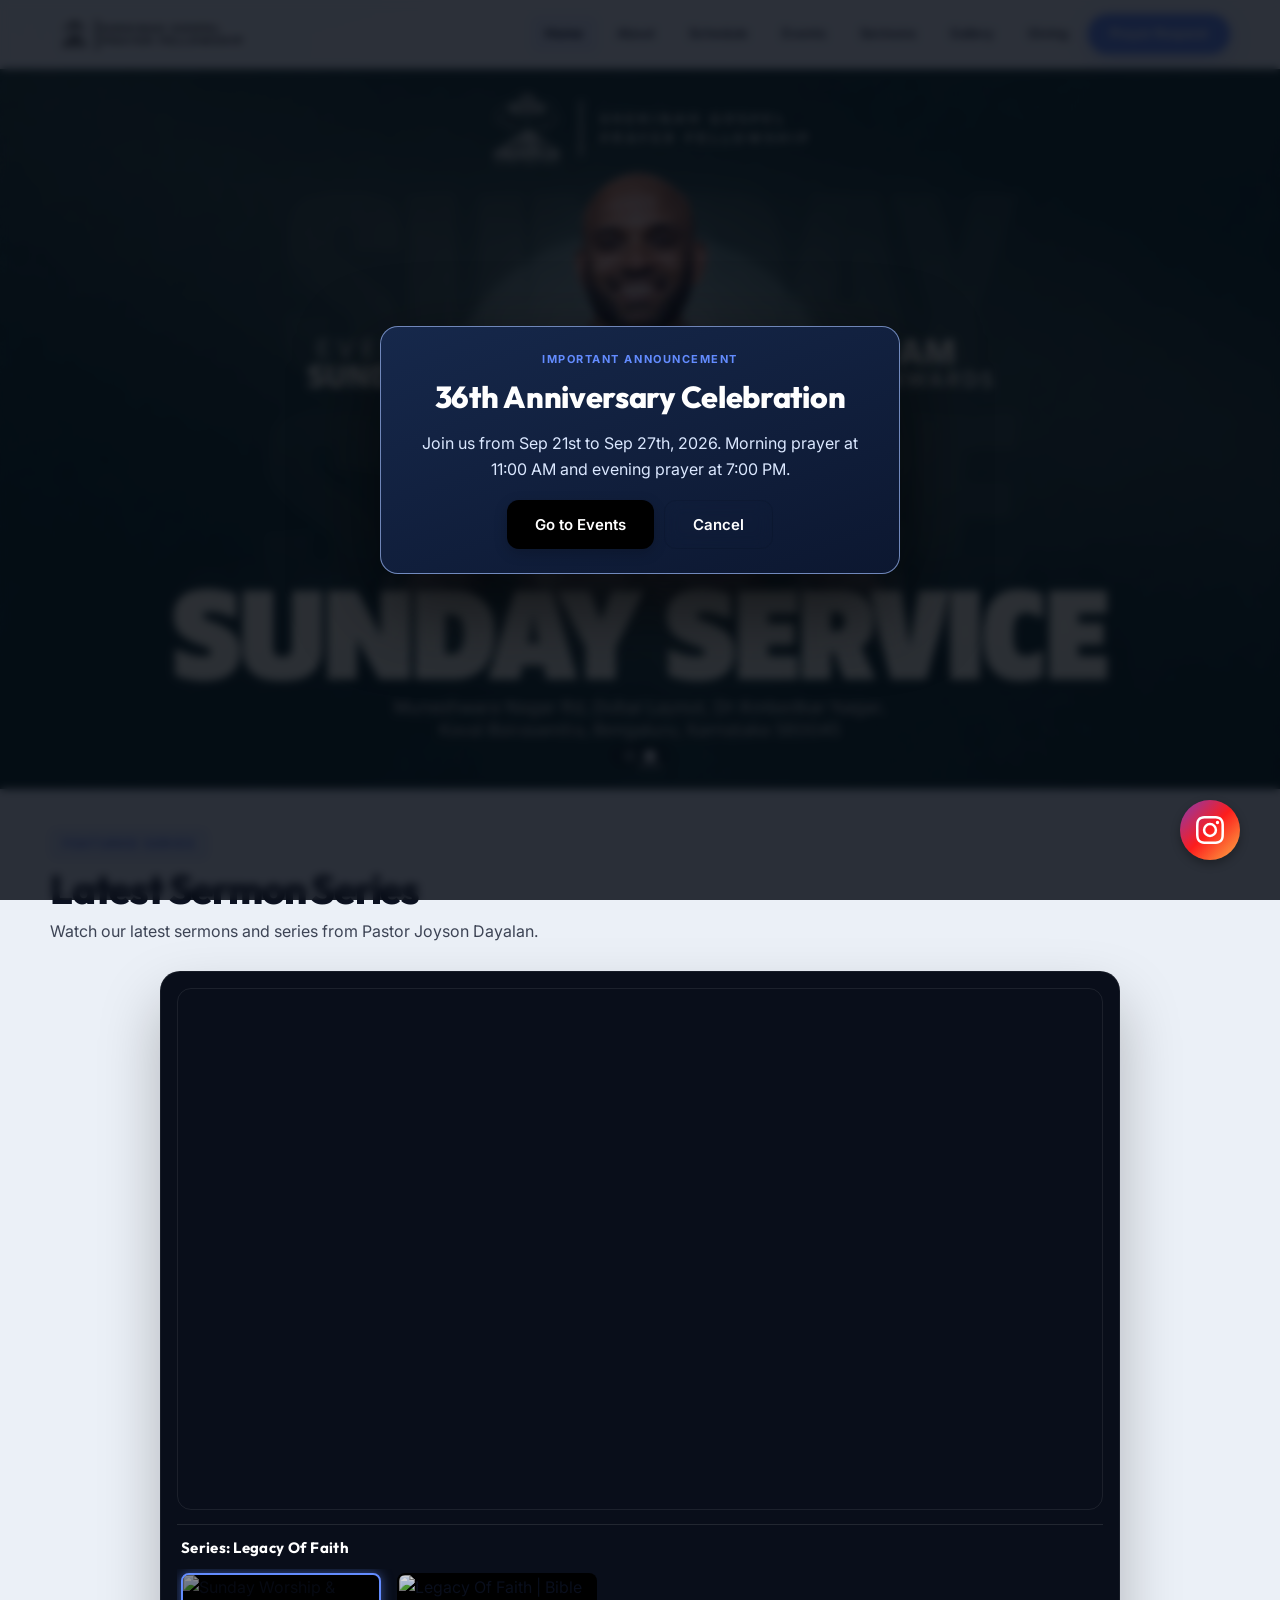
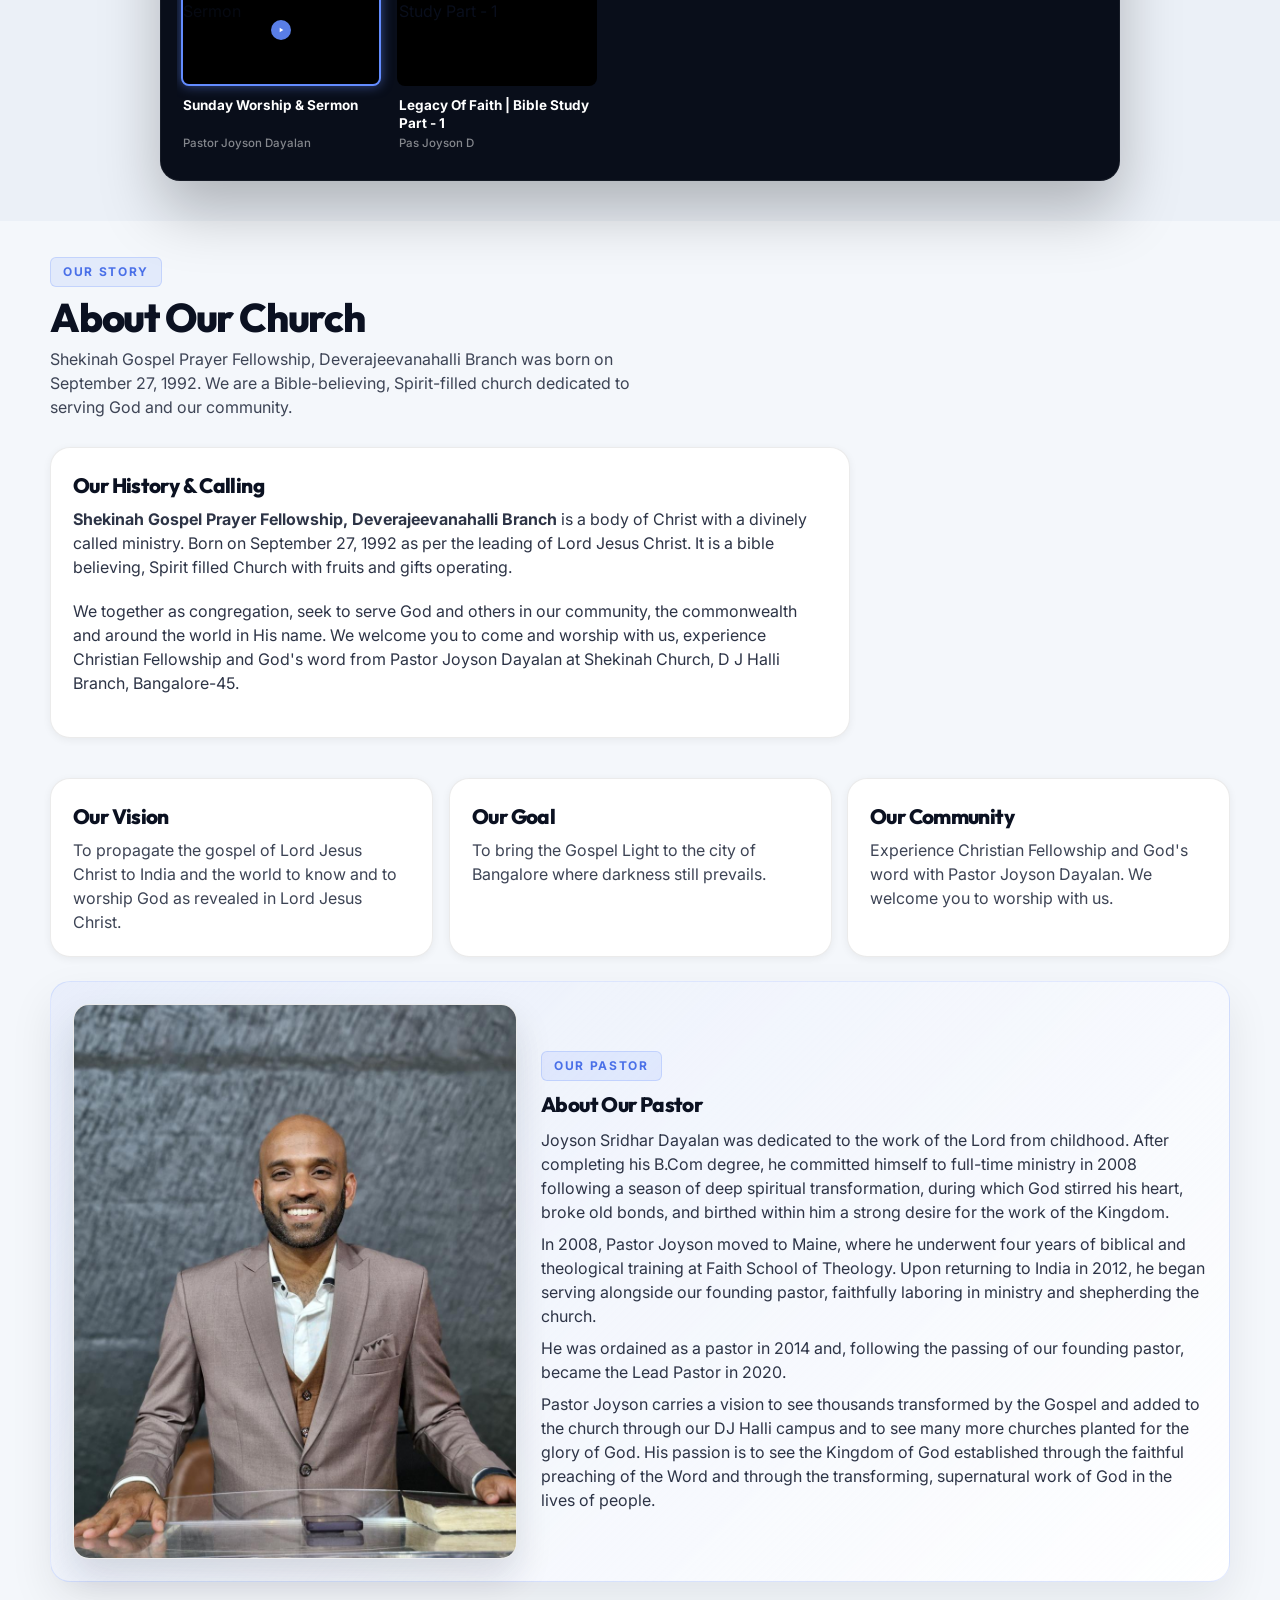
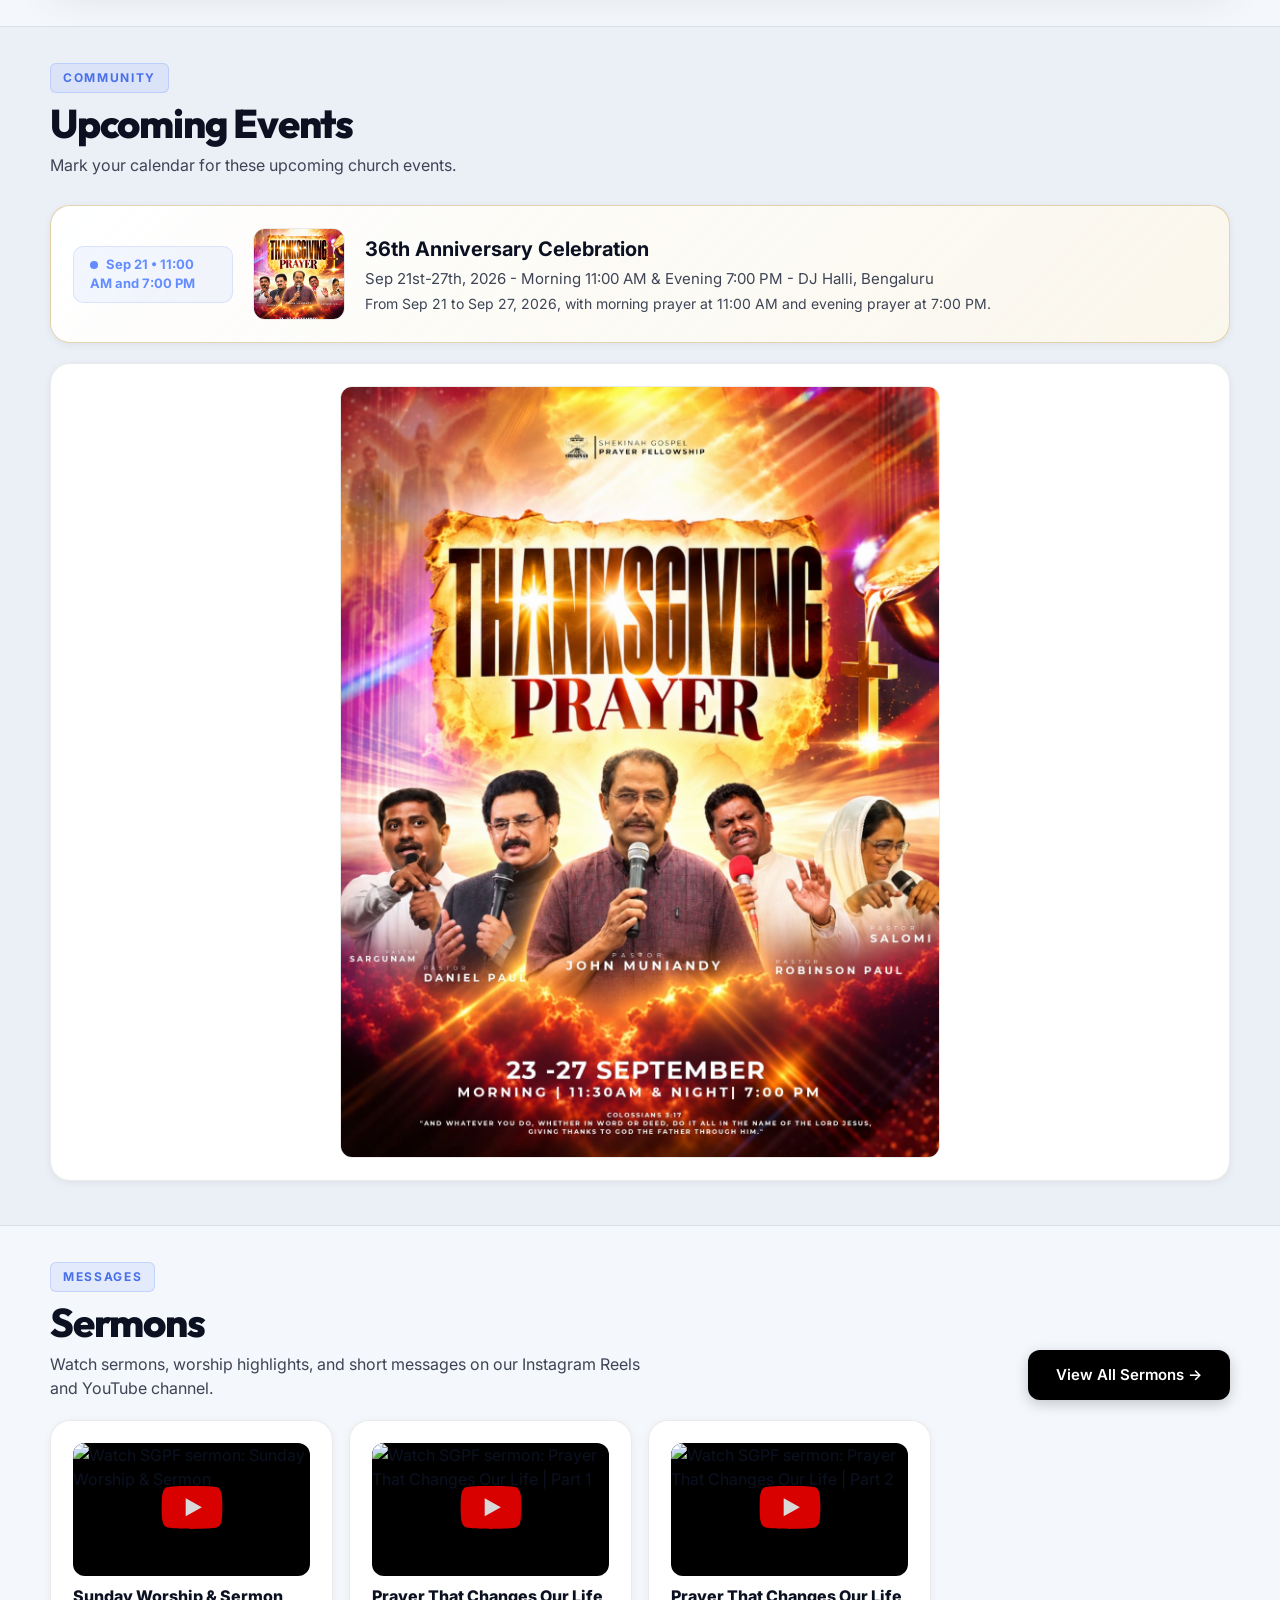
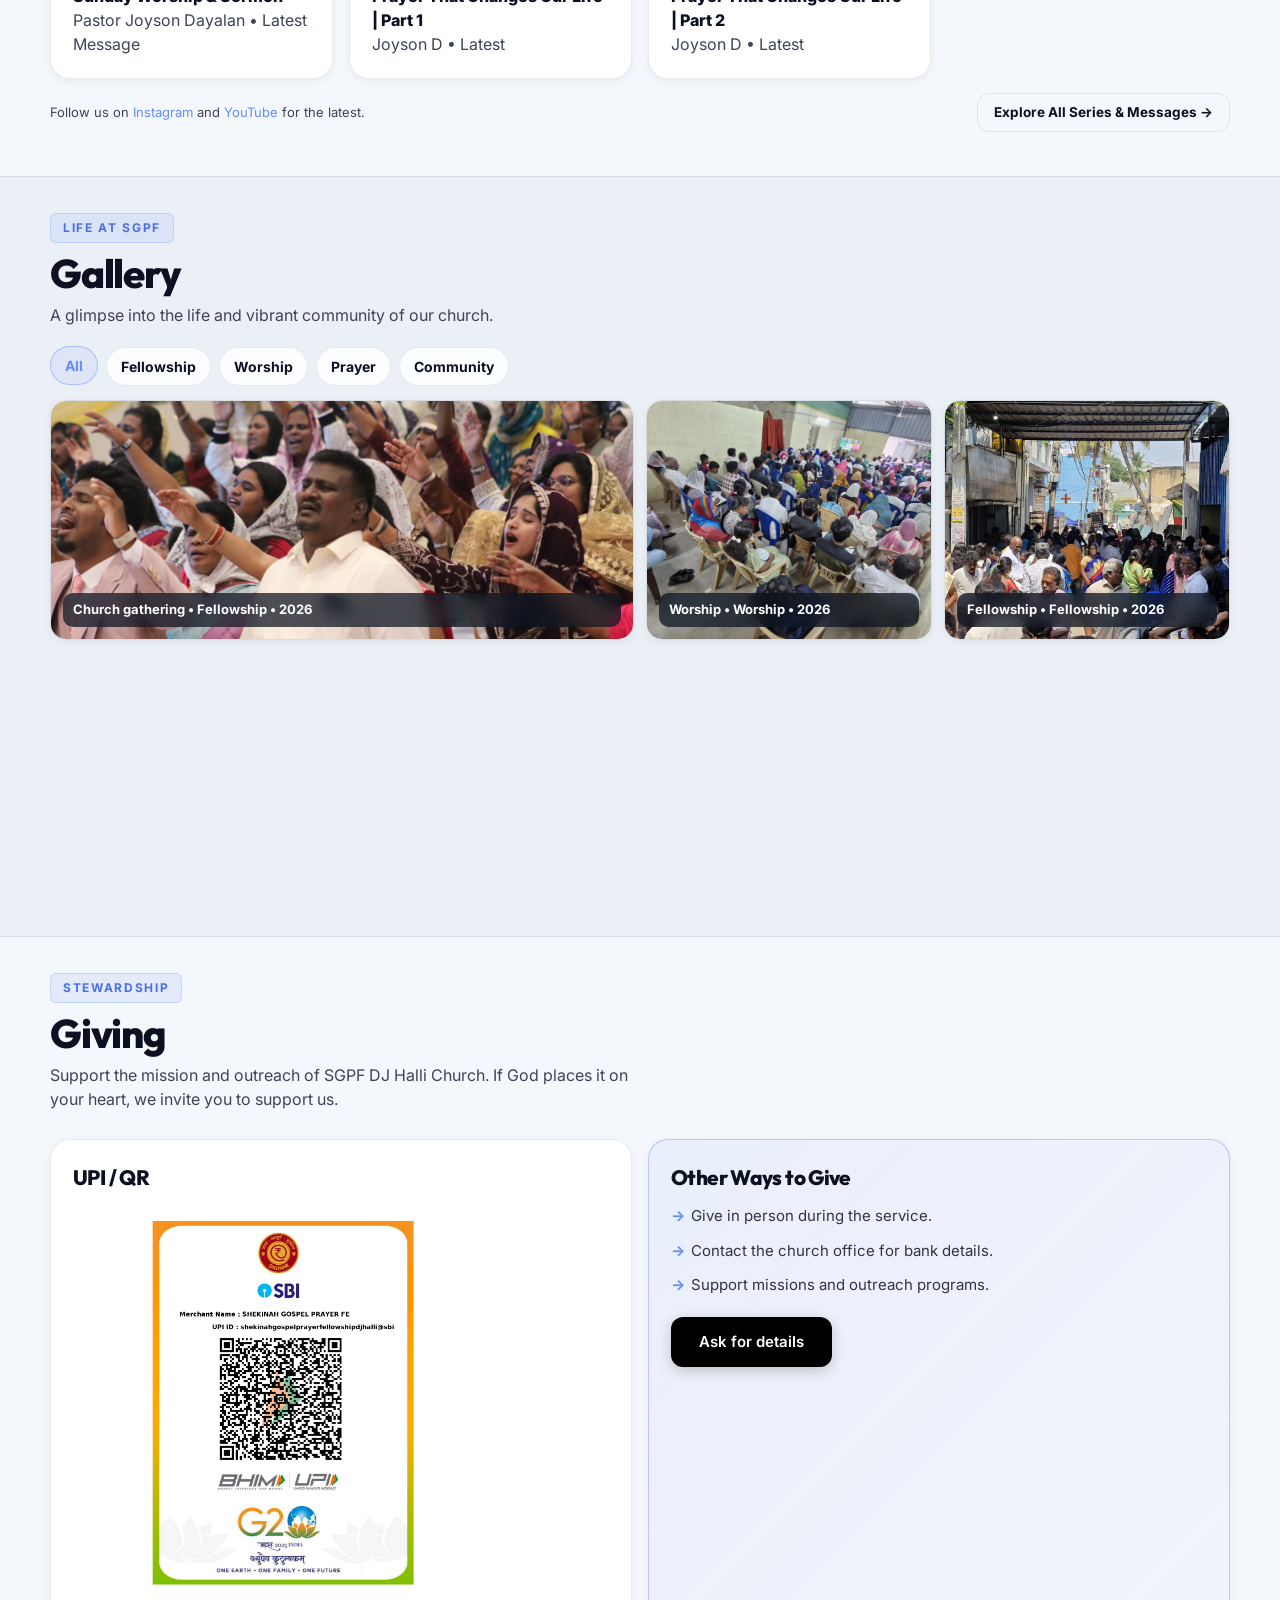
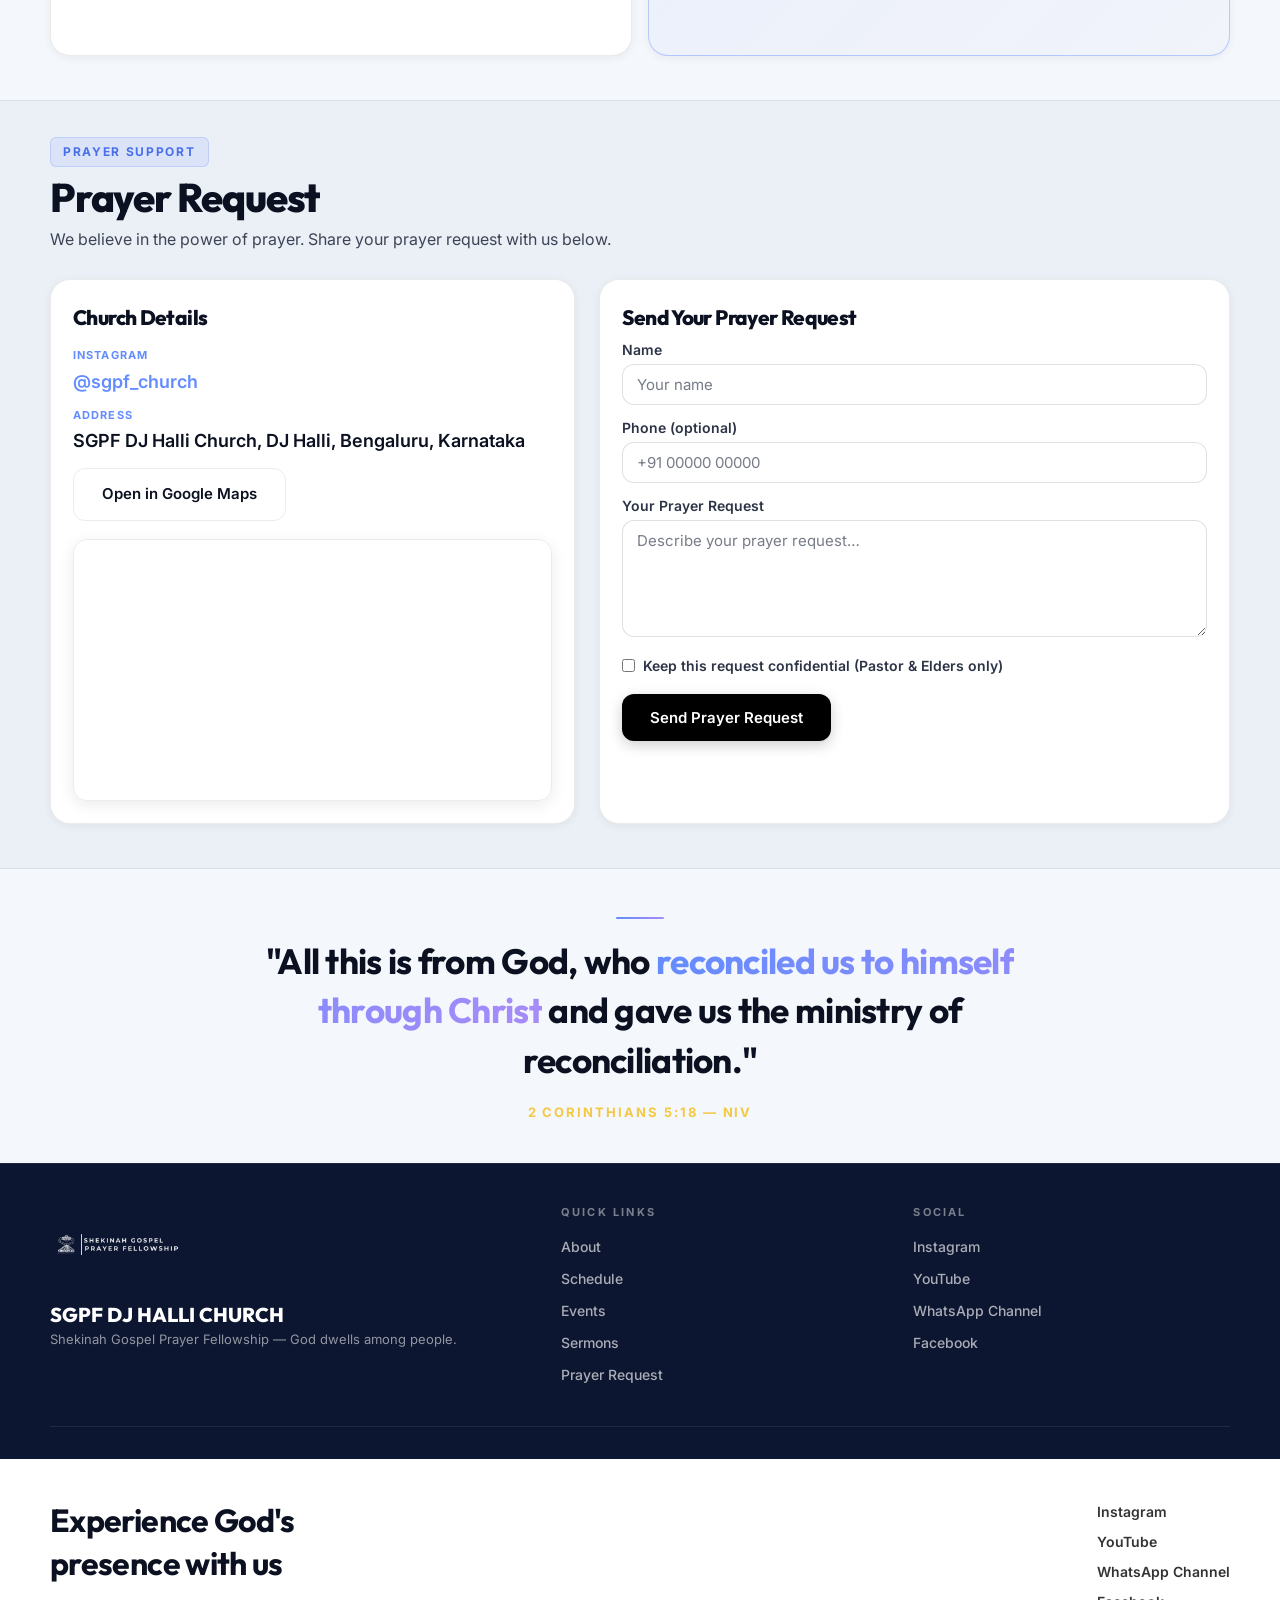
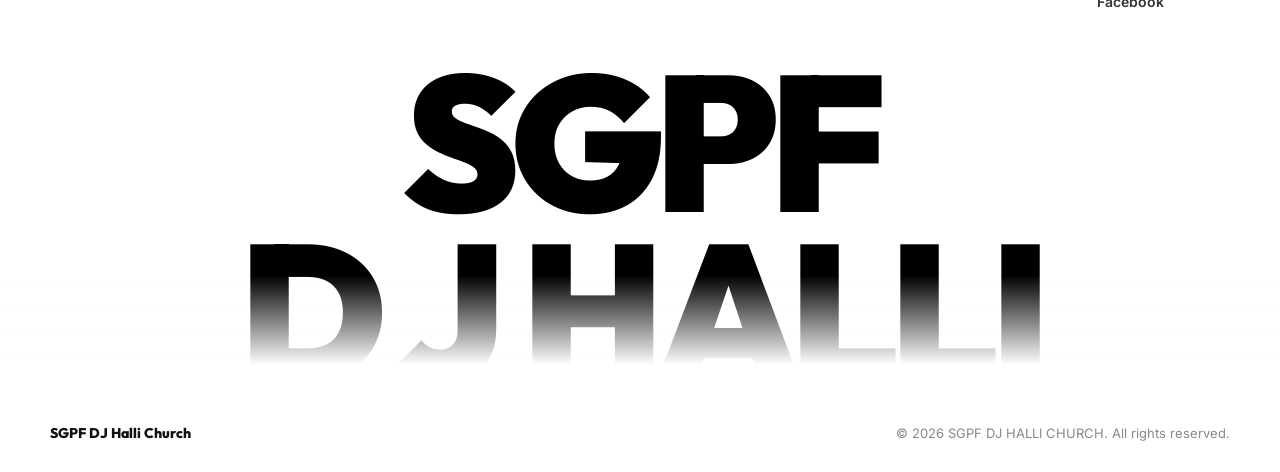
==== commit e7bfbee5: "Remove space and button above hero section, stretch hero banner full width edge-to-edge" ====
--- a/index.html
+++ b/index.html
@@ -139,15 +139,7 @@
 
   <main id="main">
 
-    <!-- ═══════ WEEKLY SCHEDULE POSTER ═══════ -->
-    <section id="announcement" class="section-poster reveal">
-      <div class="container poster-wrapper">
-        <button type="button" class="poster-open-btn" id="openWeeklyPosterBtn" aria-haspopup="dialog"
-          aria-controls="weeklyPosterModal">
-          <span class="poster-btn-text">Weekly Schedule</span>
-        </button>
-      </div>
-    </section>
+
 
     <div class="poster-modal" id="weeklyPosterModal" role="dialog" aria-modal="true" aria-labelledby="weeklyPosterTitle"
       hidden>
--- a/styles.css
+++ b/styles.css
@@ -593,7 +593,7 @@
 .hero-carousel {
   position: relative;
   width: 100%;
-  margin-top: 58px; /* account for fixed header */
+  margin-top: 0;
   overflow: hidden;
   background: #0a0e1a;
 }
@@ -602,19 +602,8 @@
   position: relative;
   width: 100%;
   aspect-ratio: 16 / 9;
+  max-height: calc(100vh - 64px);
   overflow: hidden;
-}
-
-@media (min-width: 769px) {
-  .hero-carousel-viewport {
-    max-height: calc(78vh - 58px);
-    max-width: 1320px;
-    margin: 0 auto;
-  }
-
-  .hero-carousel-slide img {
-    object-fit: contain;
-  }
 }
 
 .hero-carousel-track {
@@ -1956,7 +1945,7 @@
 
   /* Hero Carousel */
   .hero-carousel {
-    margin-top: 52px;
+    margin-top: 0;
   }
 
   .hero-carousel-dots {
@@ -2188,7 +2177,7 @@
   }
 
   .hero-carousel {
-    margin-top: 52px;
+    margin-top: 0;
   }
 
   .section {
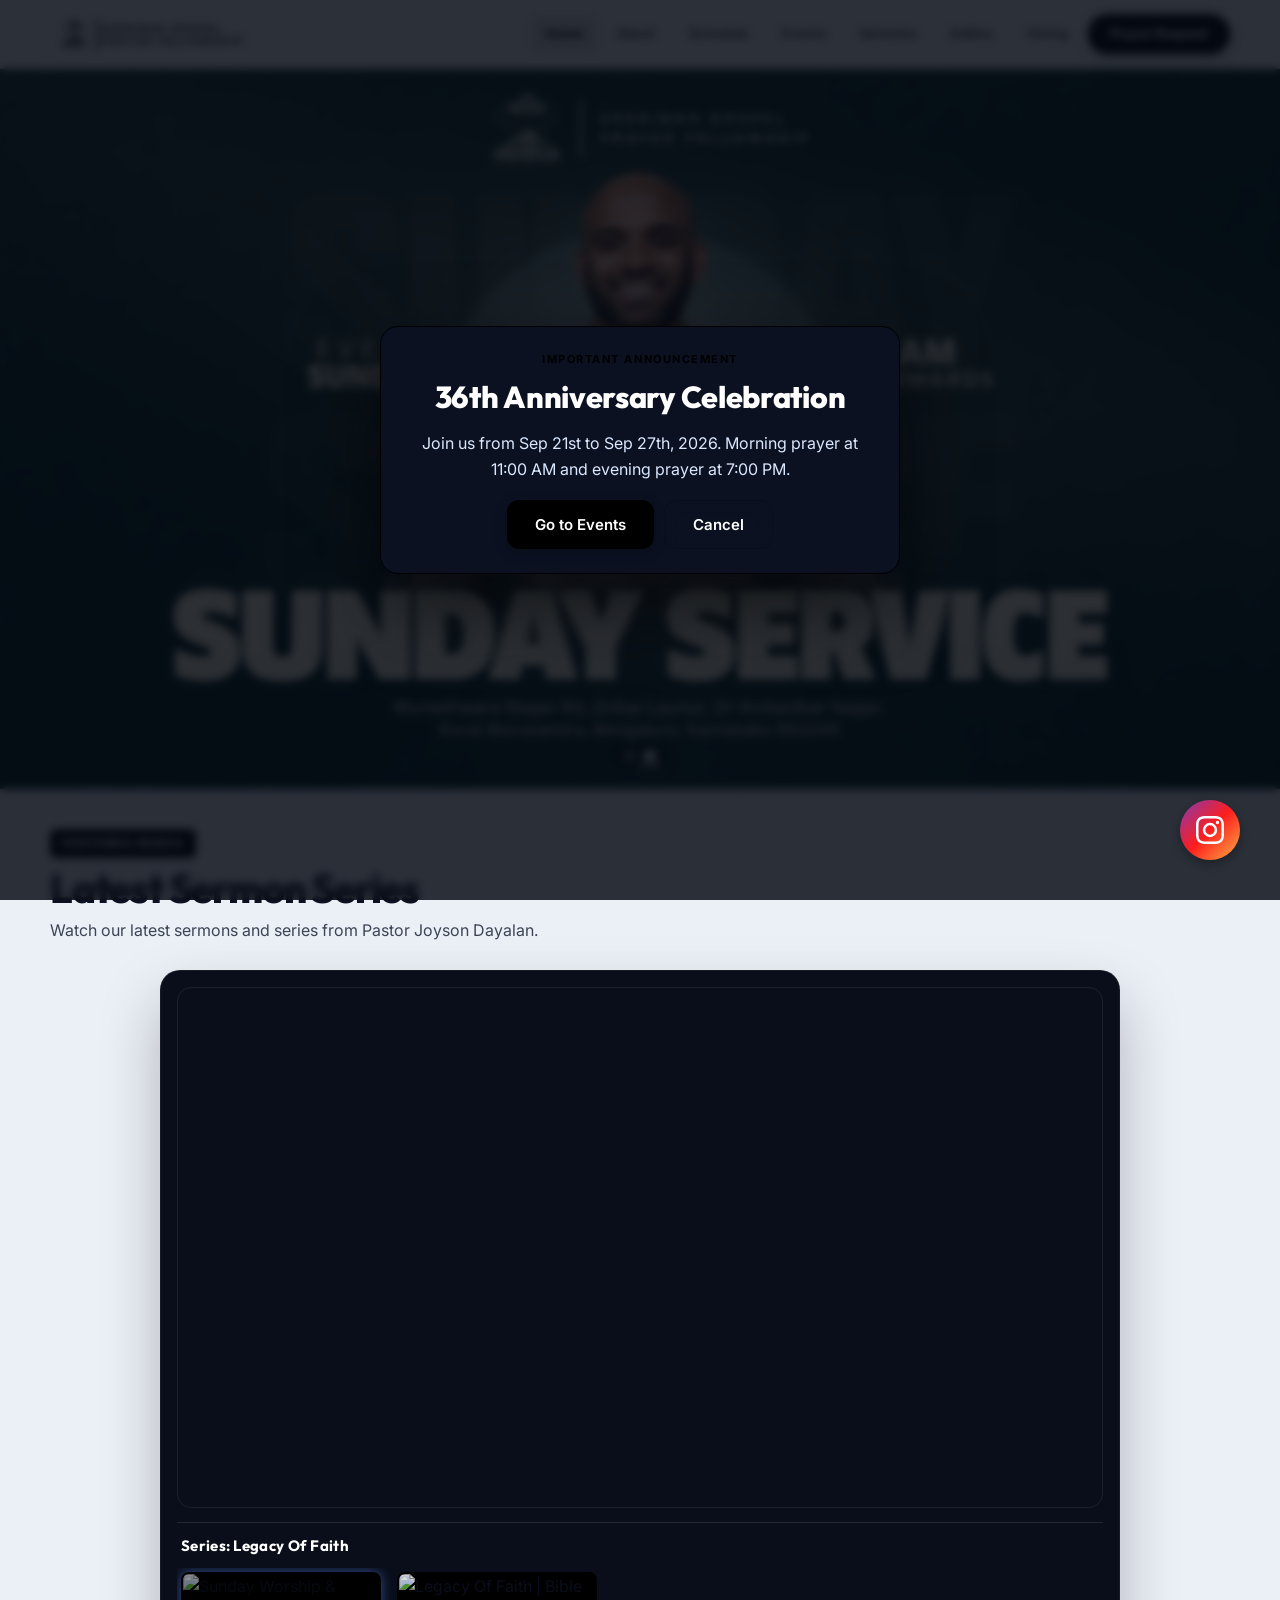
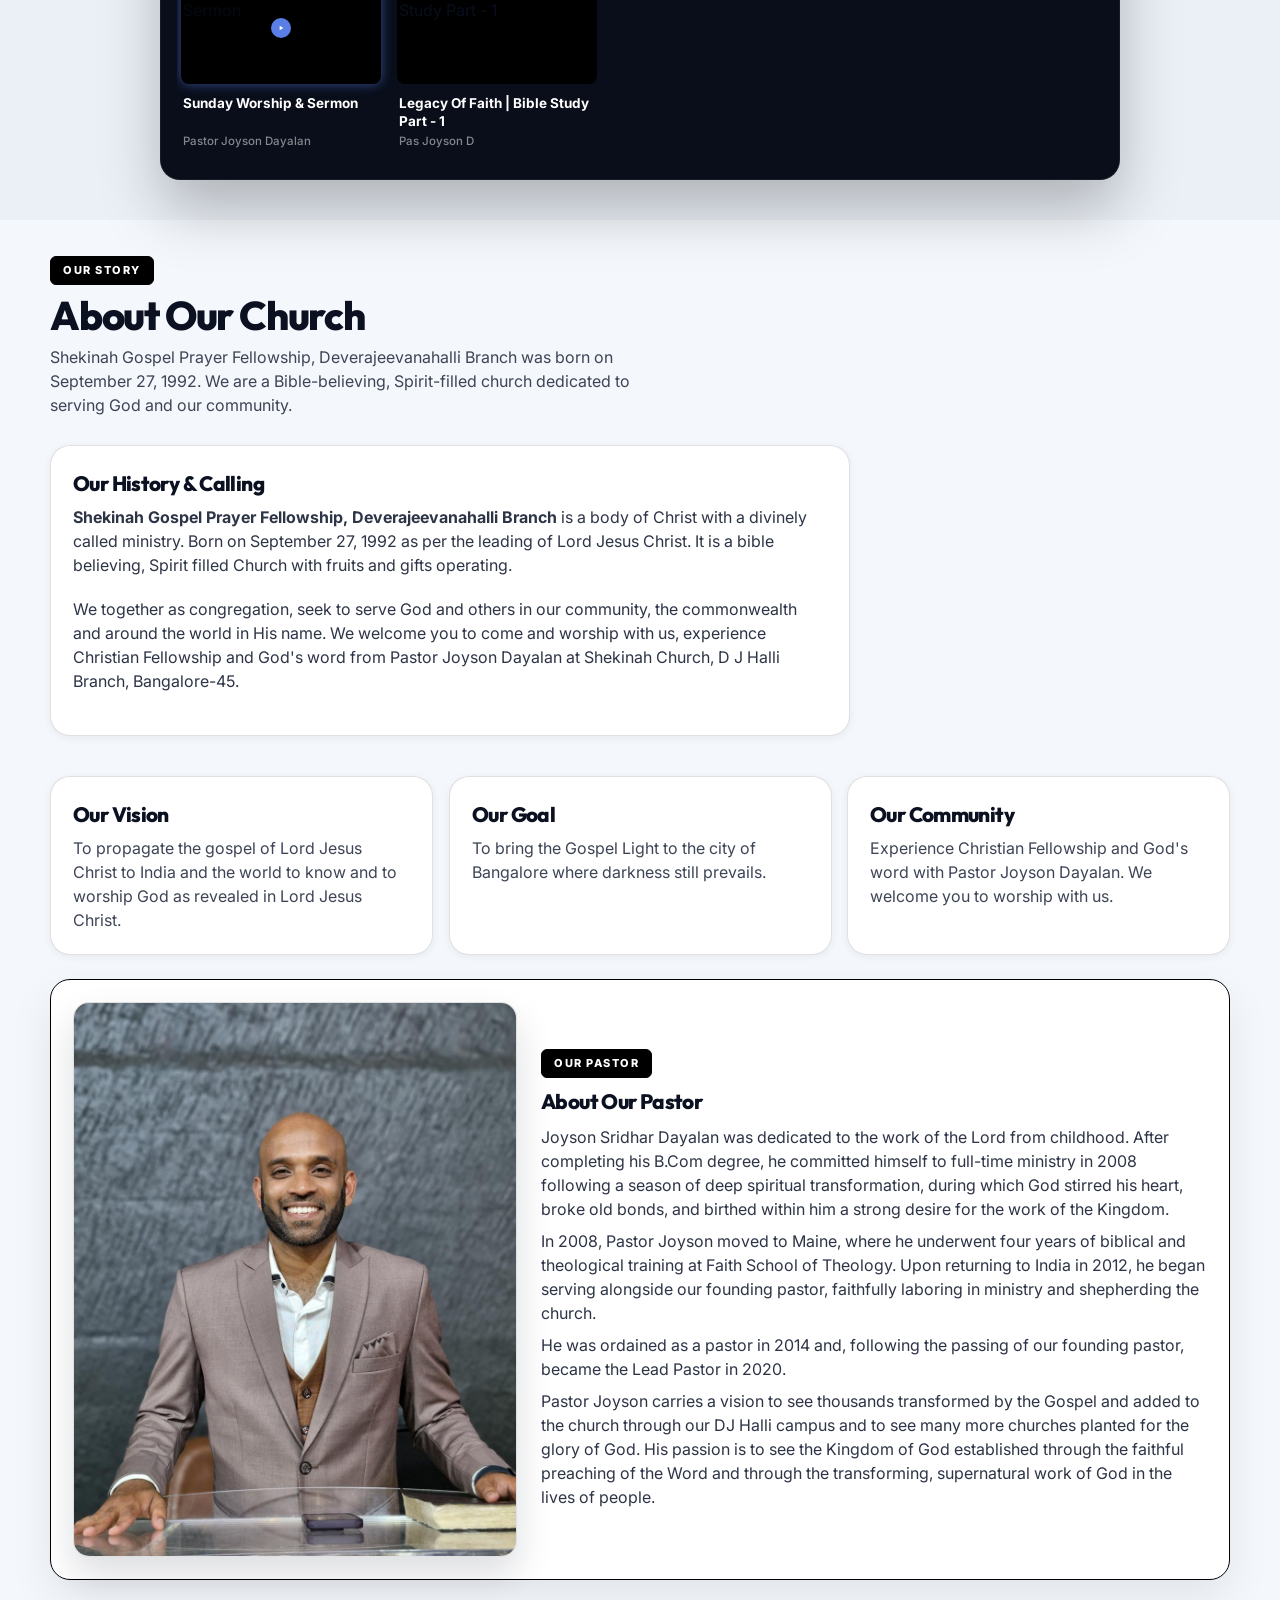
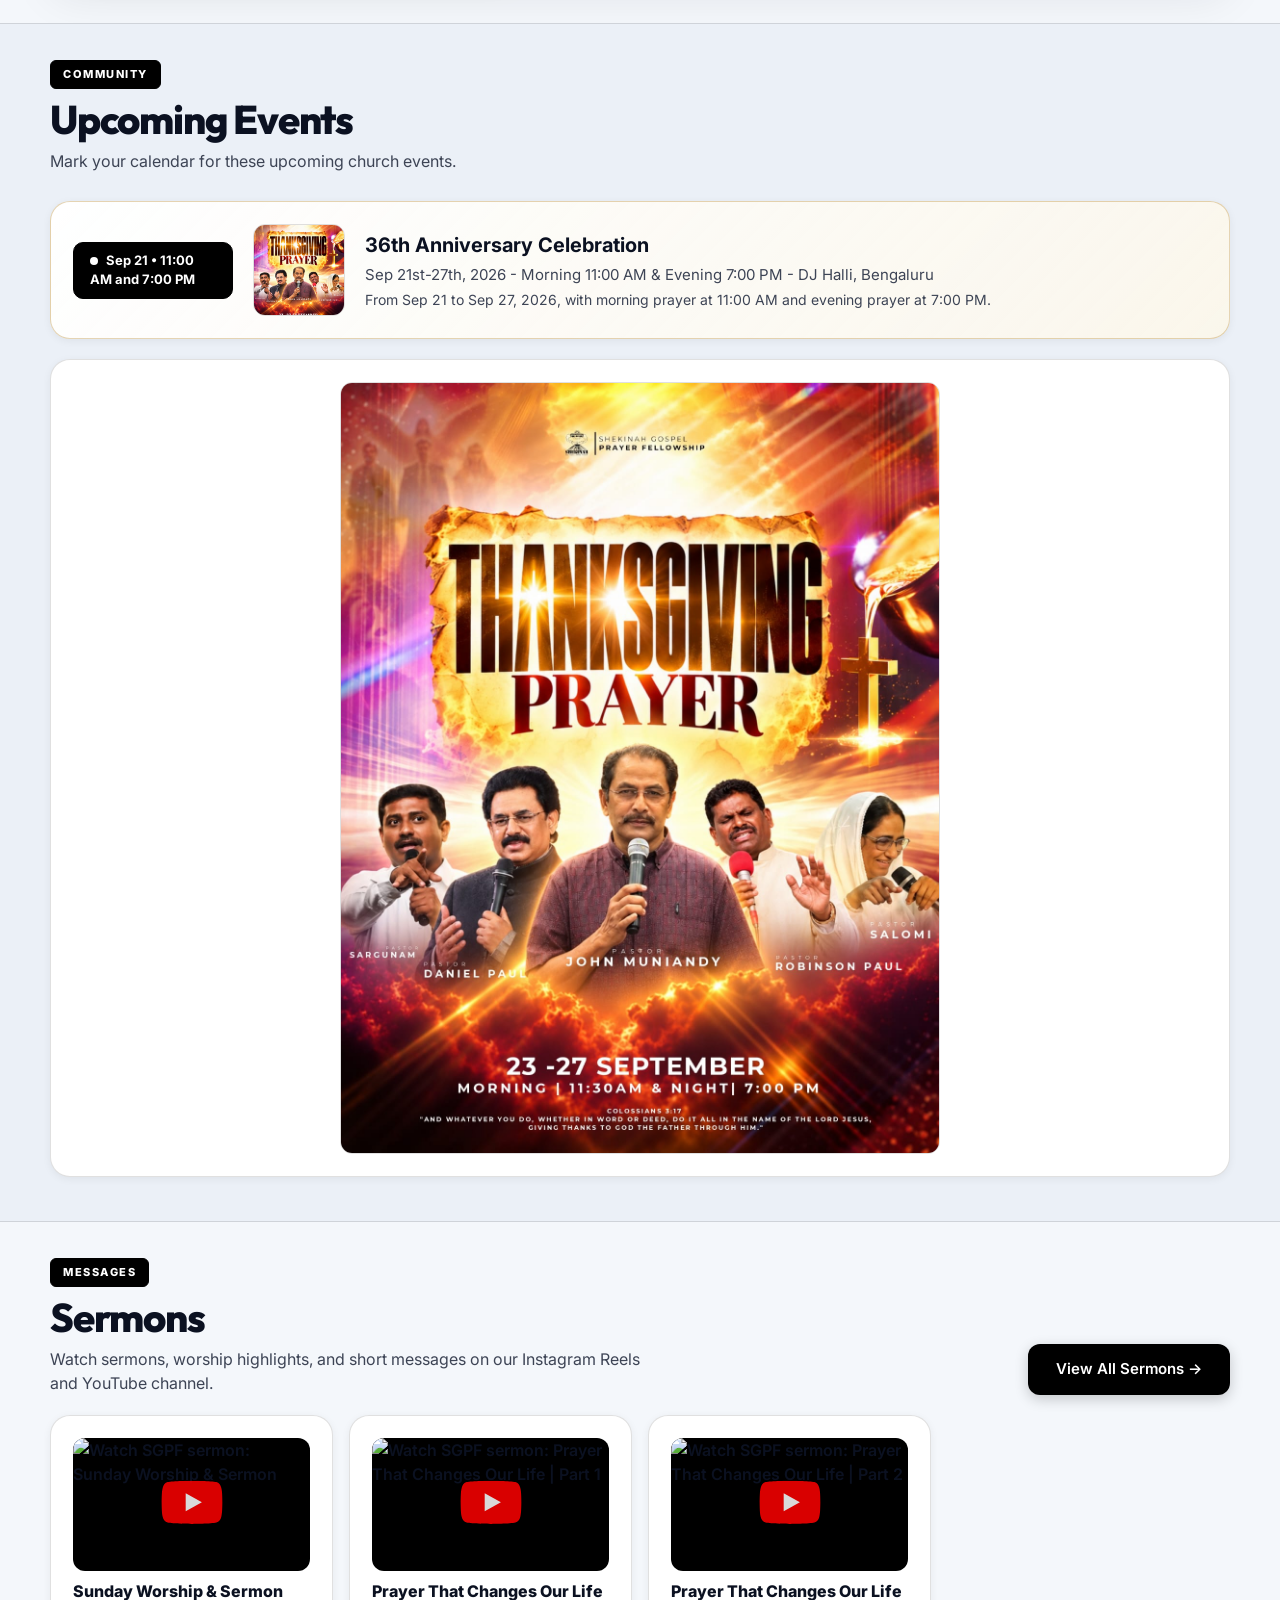
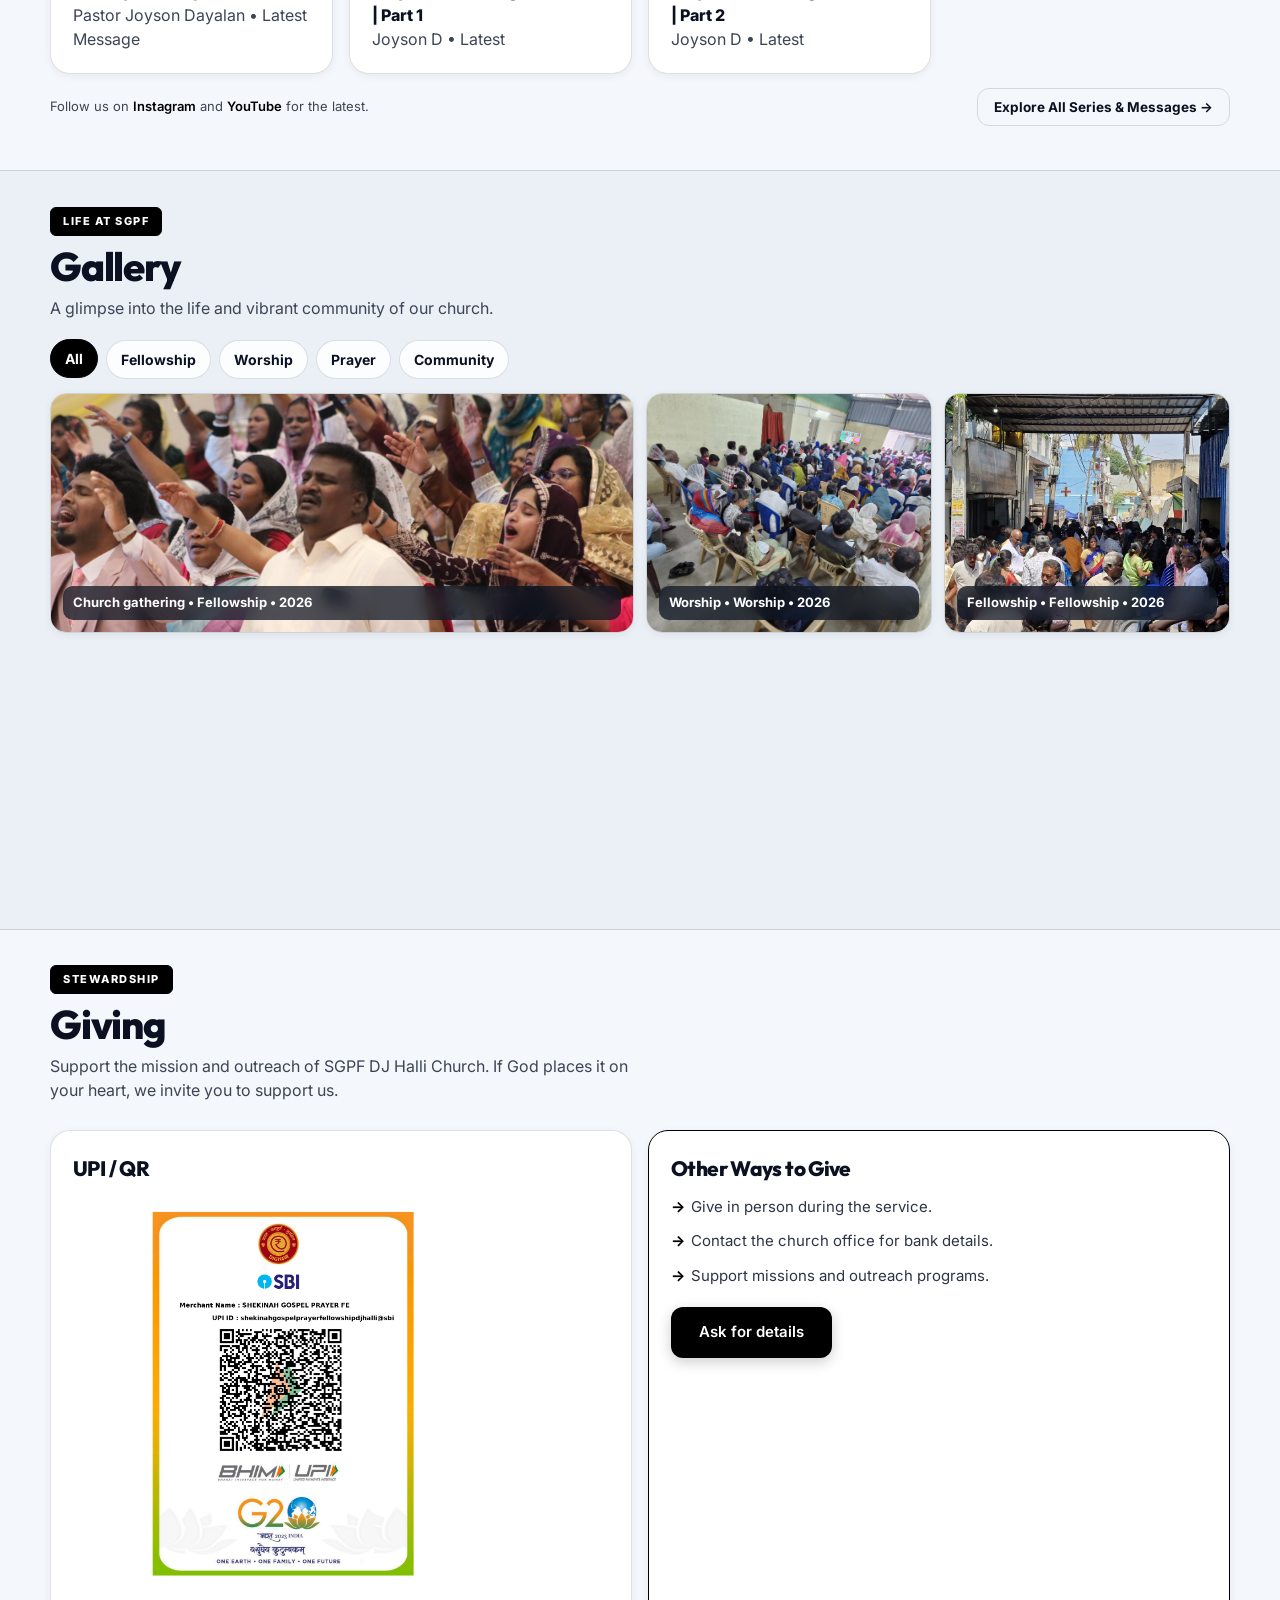
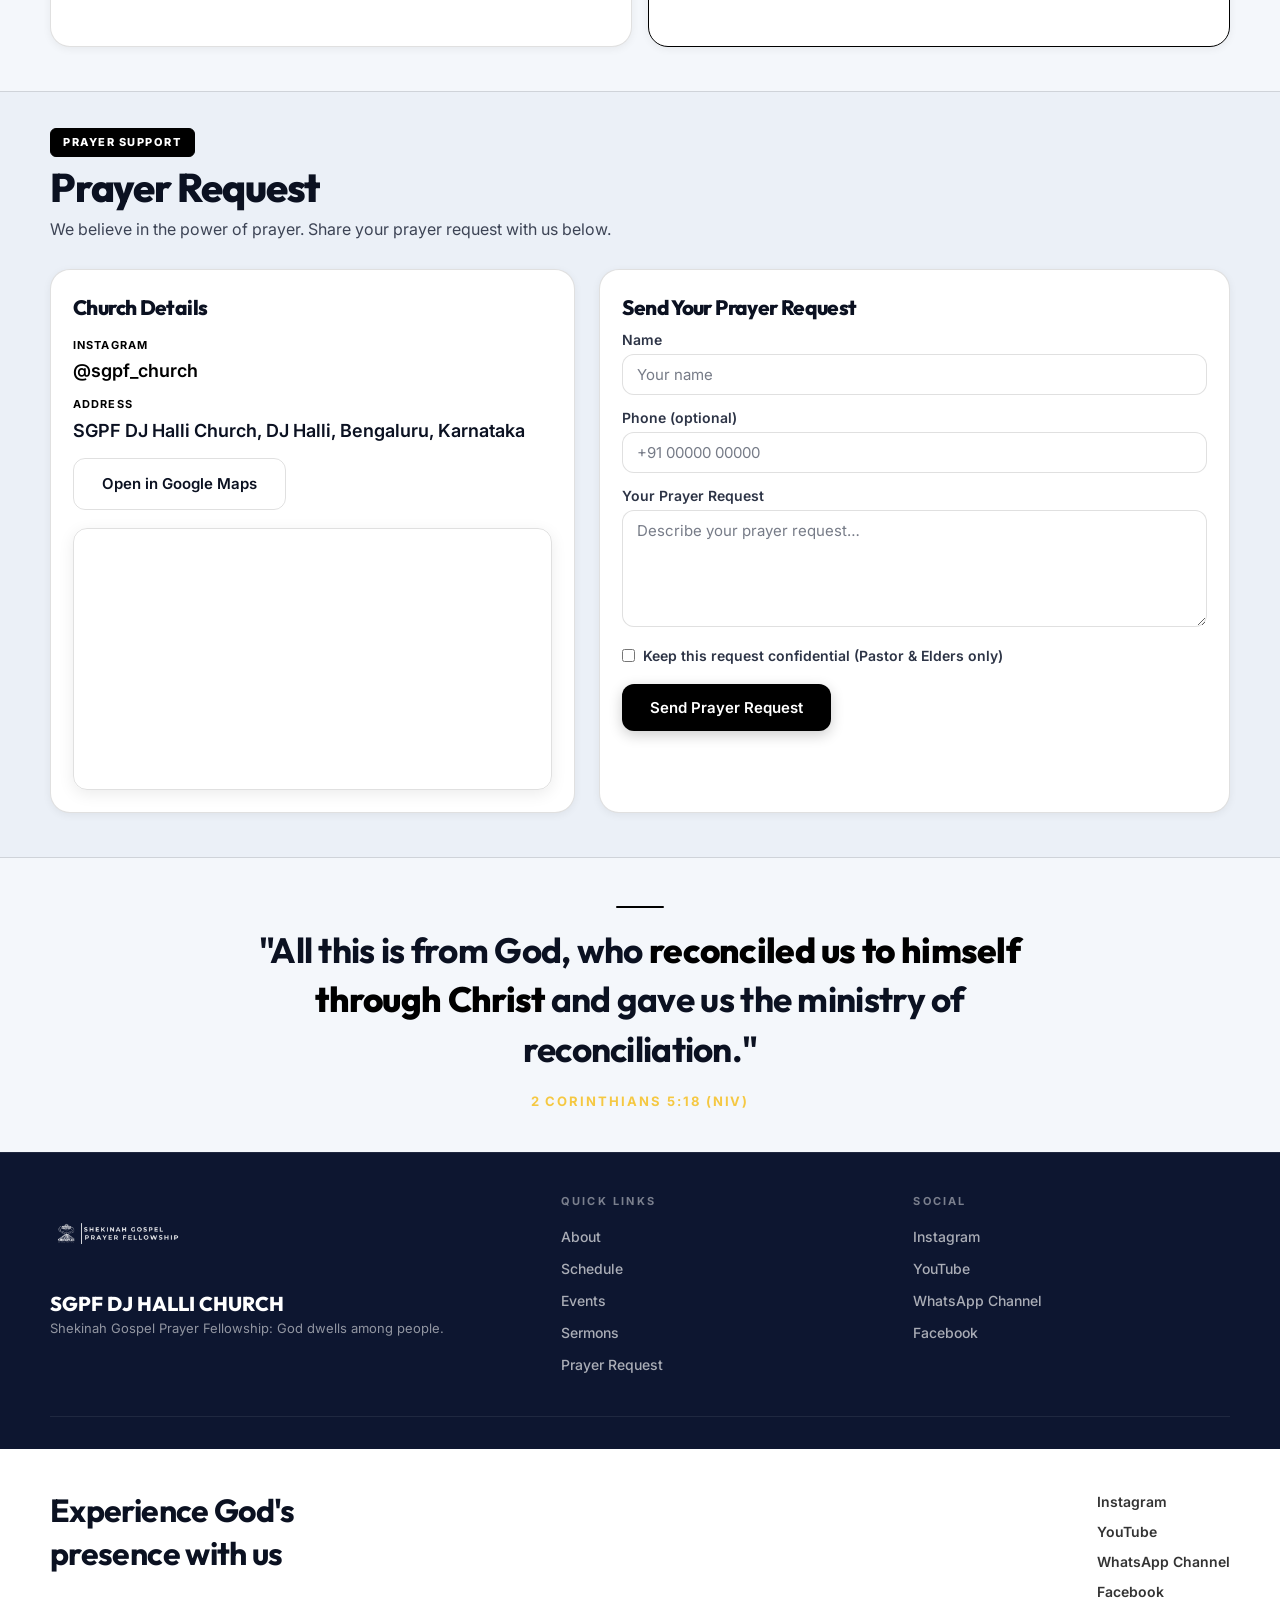
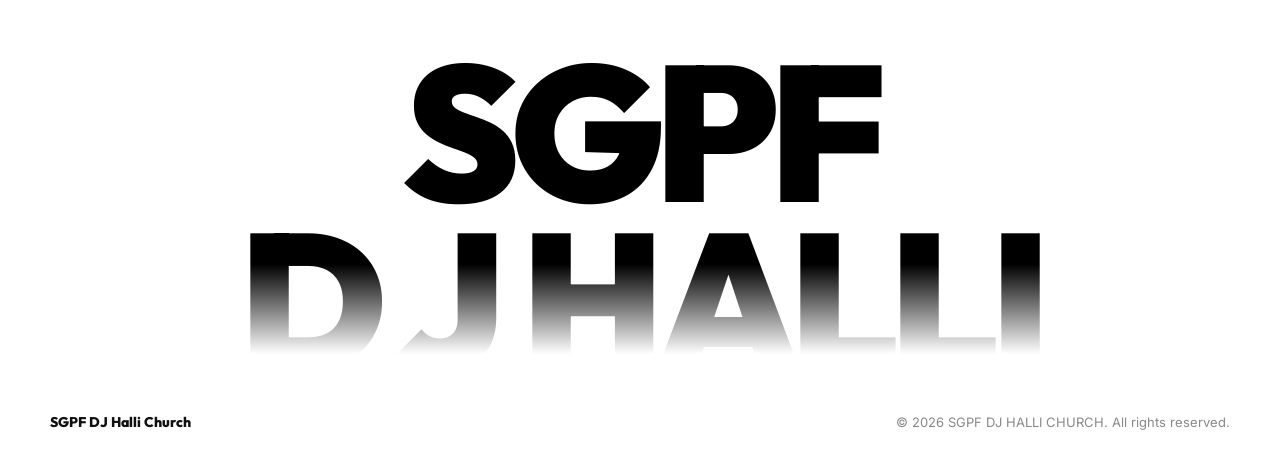
==== commit a4379ab3: "Update sharp black design system, add What We Believe section, and remove em dashes" ====
--- a/index.html
+++ b/index.html
@@ -32,7 +32,7 @@
   "url": "https://sgpfdjhalli.com",
   "logo": "https://sgpfdjhalli.com/assets/logo.png",
   "image": "https://sgpfdjhalli.com/assets/logo.png",
-  "description": "Shekinah Gospel Prayer Fellowship, DJ Halli Branch — a Bible-believing, Spirit-filled church in Bengaluru since 1992. Sunday worship, prayer meetings, Bible study and community outreach. All are welcome!",
+  "description": "Shekinah Gospel Prayer Fellowship, DJ Halli Branch: a Bible-believing, Spirit-filled church in Bengaluru since 1992. Sunday worship, prayer meetings, Bible study and community outreach. All are welcome!",
   "address": {
     "@type": "PostalAddress",
     "streetAddress": "DJ Halli",
@@ -433,7 +433,7 @@
           <div class="verse-ornament"></div>
           <blockquote>"All this is from God, who <em>reconciled us to himself through Christ</em> and gave us the
             ministry of reconciliation."</blockquote>
-          <cite>2 Corinthians 5:18 — NIV</cite>
+          <cite>2 Corinthians 5:18 (NIV)</cite>
         </div>
       </div>
     </section>
@@ -449,7 +449,7 @@
             <img src="./assets/logo.png" alt="Shekinah Gospel Prayer Fellowship" class="footer-logo" loading="lazy" />
           </a>
           <p class="footer-brand">SGPF DJ HALLI CHURCH</p>
-          <p class="muted small">Shekinah Gospel Prayer Fellowship — God dwells among people.</p>
+          <p class="muted small">Shekinah Gospel Prayer Fellowship: God dwells among people.</p>
         </div>
         <div>
           <p class="footer-title">Quick Links</p>
--- a/styles.css
+++ b/styles.css
@@ -1,5 +1,5 @@
 /* ═══════════════════════════════════════════════════════════════
-   SGPF DJ HALLI CHURCH — DARK PREMIUM DESIGN SYSTEM
+   SGPF DJ HALLI CHURCH - DARK PREMIUM DESIGN SYSTEM
    ═══════════════════════════════════════════════════════════════ */
 @import url('https://fonts.googleapis.com/css2?family=Outfit:wght@300;400;500;600;700;800;900&family=Inter:wght@400;500;600&display=swap');
 
@@ -14,10 +14,10 @@
   --fg: #0b1121;
   --muted: #3d4455;
   --muted-lt: #2d3446;
-  --border: rgba(0, 0, 0, 0.08);
-  --border-glow: rgba(99, 140, 255, 0.35);
-  --accent: #638cff;
-  --accent2: #a78bfa;
+  --border: rgba(0, 0, 0, 0.12);
+  --border-glow: rgba(0, 0, 0, 0.25);
+  --accent: #000000;
+  --accent2: #111111;
   --gold: #f5c842;
 
   --radius: 20px;
@@ -82,13 +82,15 @@
 }
 
 a {
-  color: var(--accent);
+  color: #000000;
+  font-weight: 600;
   text-decoration: none;
   transition: color 0.3s var(--ease);
 }
 
 a:hover {
-  color: var(--accent2);
+  color: #333333;
+  text-decoration: underline;
 }
 
 /* ── NOISE OVERLAY ────────────────────────────────────────── */
@@ -109,9 +111,7 @@
   inset: 0;
   pointer-events: none;
   z-index: 0;
-  background:
-    radial-gradient(ellipse 80% 50% at 15% -5%, rgba(99, 140, 255, 0.07), transparent 60%),
-    radial-gradient(ellipse 60% 50% at 85% 110%, rgba(167, 139, 250, 0.05), transparent 60%);
+  background: none;
 }
 
 /* ── UTILITIES ────────────────────────────────────────────── */
@@ -304,23 +304,23 @@
 }
 
 .nav-cta {
-  background: var(--accent) !important;
+  background: #000000 !important;
   color: #fff !important;
   padding: 10px 22px !important;
   border-radius: 999px !important;
   font-weight: 700 !important;
-  box-shadow: 0 4px 20px rgba(99, 140, 255, 0.3);
+  box-shadow: 0 4px 14px rgba(0, 0, 0, 0.2);
 }
 
 .nav-menu a.active {
-  color: var(--fg);
-  background: rgba(99, 140, 255, 0.1);
+  color: #000000;
+  background: rgba(0, 0, 0, 0.08);
   font-weight: 700;
 }
 
 .nav-cta:hover {
   transform: translateY(-2px);
-  box-shadow: 0 8px 30px rgba(99, 140, 255, 0.45);
+  box-shadow: 0 8px 24px rgba(0, 0, 0, 0.35);
 }
 
 /* Mobile Toggle */
@@ -369,7 +369,7 @@
    ═══════════════════ */
 .section-poster {
   padding: 20px 0 6px;
-  background: radial-gradient(circle at 50% 0%, rgba(99, 140, 255, 0.08), transparent 70%);
+  background: transparent;
 }
 
 .poster-wrapper {
@@ -383,20 +383,20 @@
   display: flex;
   align-items: center;
   gap: 8px;
-  border: 1px solid rgba(146, 174, 255, 0.45);
-  background: linear-gradient(145deg, rgba(255, 255, 255, 0.09), rgba(99, 140, 255, 0.08));
-  color: var(--fg);
+  border: 1.5px solid #000000;
+  background: #000000;
+  color: #ffffff;
   border-radius: 999px;
   padding: 8px 14px;
   cursor: pointer;
-  box-shadow: 0 10px 30px rgba(20, 30, 60, 0.25);
+  box-shadow: 0 4px 14px rgba(0, 0, 0, 0.18);
   transition: transform 0.25s var(--ease), box-shadow 0.25s var(--ease), border-color 0.25s var(--ease);
 }
 
 .poster-open-btn:hover {
   transform: translateY(-2px);
-  border-color: rgba(146, 174, 255, 0.8);
-  box-shadow: 0 16px 34px rgba(20, 30, 60, 0.35);
+  border-color: #000000;
+  box-shadow: 0 8px 24px rgba(0, 0, 0, 0.25);
 }
 
 .poster-btn-text {
@@ -516,12 +516,12 @@
   position: relative;
   z-index: 1;
   width: min(92vw, 520px);
-  background: linear-gradient(160deg, #16284b, #0c1730);
-  border: 1px solid rgba(164, 192, 255, 0.65);
+  background: #0b1121;
+  border: 1.5px solid #000000;
   border-radius: 18px;
   padding: 24px;
   text-align: center;
-  color: #f4f8ff;
+  color: #ffffff;
   box-shadow: 0 30px 80px rgba(0, 0, 0, 0.58);
 }
 
@@ -725,7 +725,7 @@
 .btn-primary:hover {
   transform: translateY(-2px);
   background: #1a1a1a;
-  box-shadow: 0 8px 24px rgba(99, 140, 255, 0.35); /* slight blue accent */
+  box-shadow: 0 8px 24px rgba(0, 0, 0, 0.25);
   color: #ffffff;
 }
 
@@ -738,7 +738,7 @@
 .btn-ghost:hover {
   background: rgba(0, 0, 0, 0.04);
   color: var(--fg);
-  border-color: rgba(99, 140, 255, 0.5); /* slight blue accent */
+  border-color: #000000;
 }
 
 /* ═══════════════════
@@ -761,16 +761,16 @@
 
 .eyebrow {
   display: inline-block;
-  font-weight: 700;
-  color: #4a70e8;
+  font-weight: 800;
+  color: #ffffff;
   letter-spacing: 0.14em;
   text-transform: uppercase;
-  font-size: 12px;
+  font-size: 11px;
   margin-bottom: 8px;
   padding: 5px 12px;
-  background: rgba(99, 140, 255, 0.12);
+  background: #000000;
   border-radius: 6px;
-  border: 1px solid rgba(99, 140, 255, 0.25);
+  border: 1px solid #000000;
 }
 
 h2 {
@@ -844,12 +844,12 @@
 .card:hover {
   transform: translateY(-4px);
   box-shadow: 0 16px 40px rgba(0, 0, 0, 0.12);
-  border-color: rgba(99, 140, 255, 0.25);
+  border-color: rgba(0, 0, 0, 0.3);
 }
 
 .card-accent {
-  border-color: rgba(99, 140, 255, 0.4);
-  background: linear-gradient(135deg, rgba(99, 140, 255, 0.07), rgba(167, 139, 250, 0.03));
+  border: 1.5px solid #000000;
+  background: #ffffff;
 }
 
 .cards-3,
@@ -902,8 +902,8 @@
   align-items: center;
   margin-top: 24px;
   padding: 22px;
-  background: linear-gradient(135deg, rgba(99, 140, 255, 0.08), rgba(255, 255, 255, 0.94));
-  border: 1px solid rgba(99, 140, 255, 0.18);
+  background: #ffffff;
+  border: 1.5px solid #000000;
   border-radius: var(--radius);
   box-shadow: 0 18px 44px rgba(15, 23, 42, 0.08);
 }
@@ -978,9 +978,9 @@
   width: 10px;
   height: 10px;
   border-radius: 50%;
-  background: var(--accent);
+  background: #000000;
   flex-shrink: 0;
-  box-shadow: 0 0 16px rgba(99, 140, 255, 0.8);
+  box-shadow: none;
 }
 
 .day-dot.gold {
@@ -1025,15 +1025,15 @@
   position: absolute;
   inset: 0;
   border-radius: var(--radius);
-  background: linear-gradient(135deg, rgba(99, 140, 255, 0.08), rgba(167, 139, 250, 0.03));
+  background: rgba(0, 0, 0, 0.03);
   opacity: 0;
   transition: opacity 0.5s var(--ease);
 }
 
 .service-card:hover {
-  border-color: var(--border-glow);
+  border-color: #000000;
   transform: translateY(-6px) scale(1.01);
-  box-shadow: 0 20px 40px rgba(0, 0, 0, 0.12), 0 0 0 1px rgba(99, 140, 255, 0.1);
+  box-shadow: 0 20px 40px rgba(0, 0, 0, 0.12), 0 0 0 1px #000000;
 }
 
 .service-card:hover::before {
@@ -1063,9 +1063,9 @@
   font-weight: 700;
   letter-spacing: 0.12em;
   text-transform: uppercase;
-  color: var(--accent);
-  background: rgba(99, 140, 255, 0.1);
-  border: 1px solid rgba(99, 140, 255, 0.18);
+  color: #ffffff;
+  background: #000000;
+  border: 1px solid #000000;
   border-radius: 999px;
   padding: 4px 11px;
   margin-bottom: 10px;
@@ -1115,7 +1115,7 @@
 }
 
 .hero-card-service:hover {
-  background: rgba(99, 140, 255, 0.06);
+  background: rgba(0, 0, 0, 0.04);
 }
 
 .hcs-num {
@@ -1223,18 +1223,18 @@
 
 .pill {
   padding: 8px 16px;
-  background: rgba(99, 140, 255, 0.08);
+  background: #000000;
   border-radius: 10px;
   font-weight: 700;
   font-size: 13px;
-  color: var(--accent);
-  border: 1px solid rgba(99, 140, 255, 0.18);
+  color: #ffffff;
+  border: 1px solid #000000;
 }
 
 .pill-dot {
   width: 8px;
   height: 8px;
-  background: var(--accent);
+  background: #ffffff;
   border-radius: 50%;
   display: inline-block;
   margin-right: 8px;
@@ -1394,9 +1394,9 @@
 .gallery-filter:hover,
 .gallery-filter.is-active {
   transform: translateY(-1px);
-  border-color: rgba(99, 140, 255, 0.42);
-  background: rgba(99, 140, 255, 0.1);
-  color: var(--accent);
+  border-color: #000000;
+  background: #000000;
+  color: #ffffff;
 }
 
 .gimg {
@@ -1488,7 +1488,7 @@
 .verse-ornament {
   width: 48px;
   height: 2px;
-  background: linear-gradient(90deg, var(--accent), var(--accent2));
+  background: #000000;
   margin: 0 auto 18px;
   border-radius: 2px;
 }
@@ -1504,10 +1504,10 @@
 }
 
 .closing-verse blockquote em {
-  background: linear-gradient(90deg, var(--accent), var(--accent2));
-  -webkit-background-clip: text;
-  background-clip: text;
-  -webkit-text-fill-color: transparent;
+  background: none;
+  -webkit-text-fill-color: initial;
+  color: #000000;
+  font-weight: 800;
   font-style: normal;
 }
 
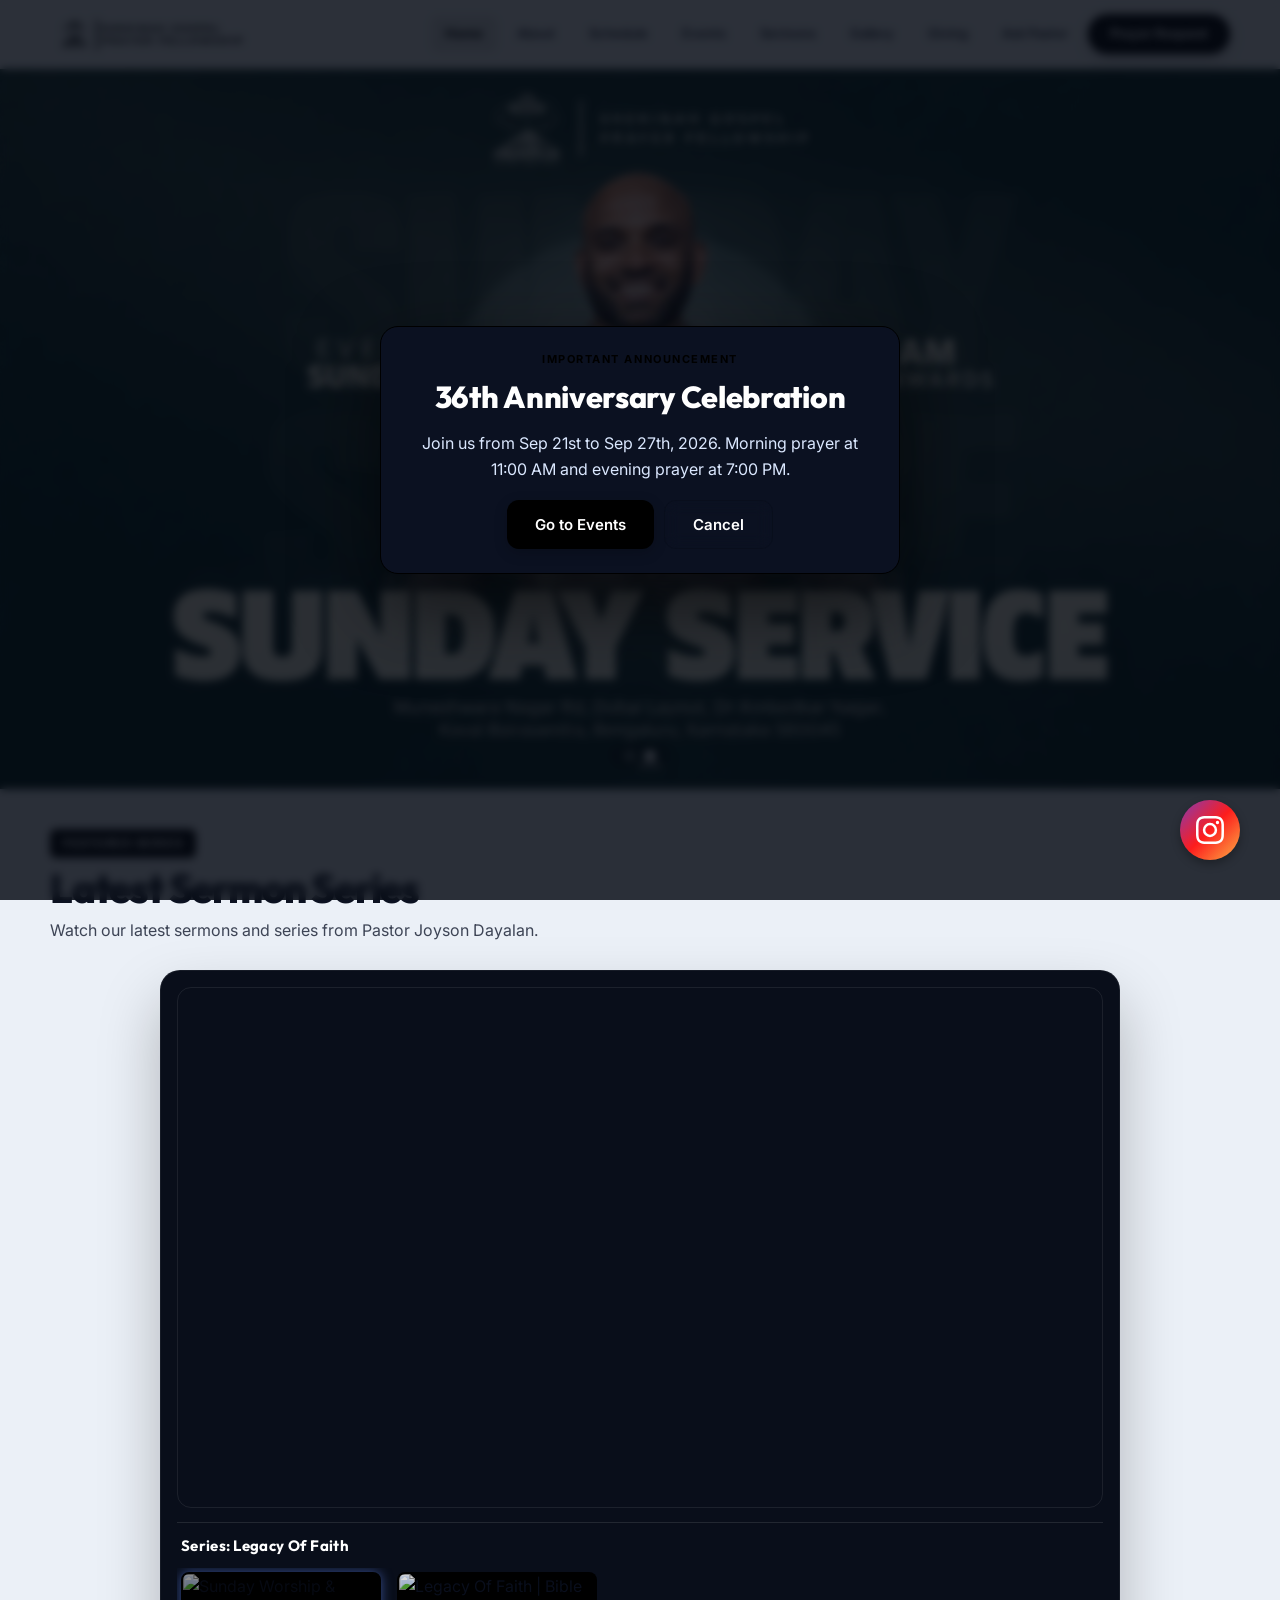
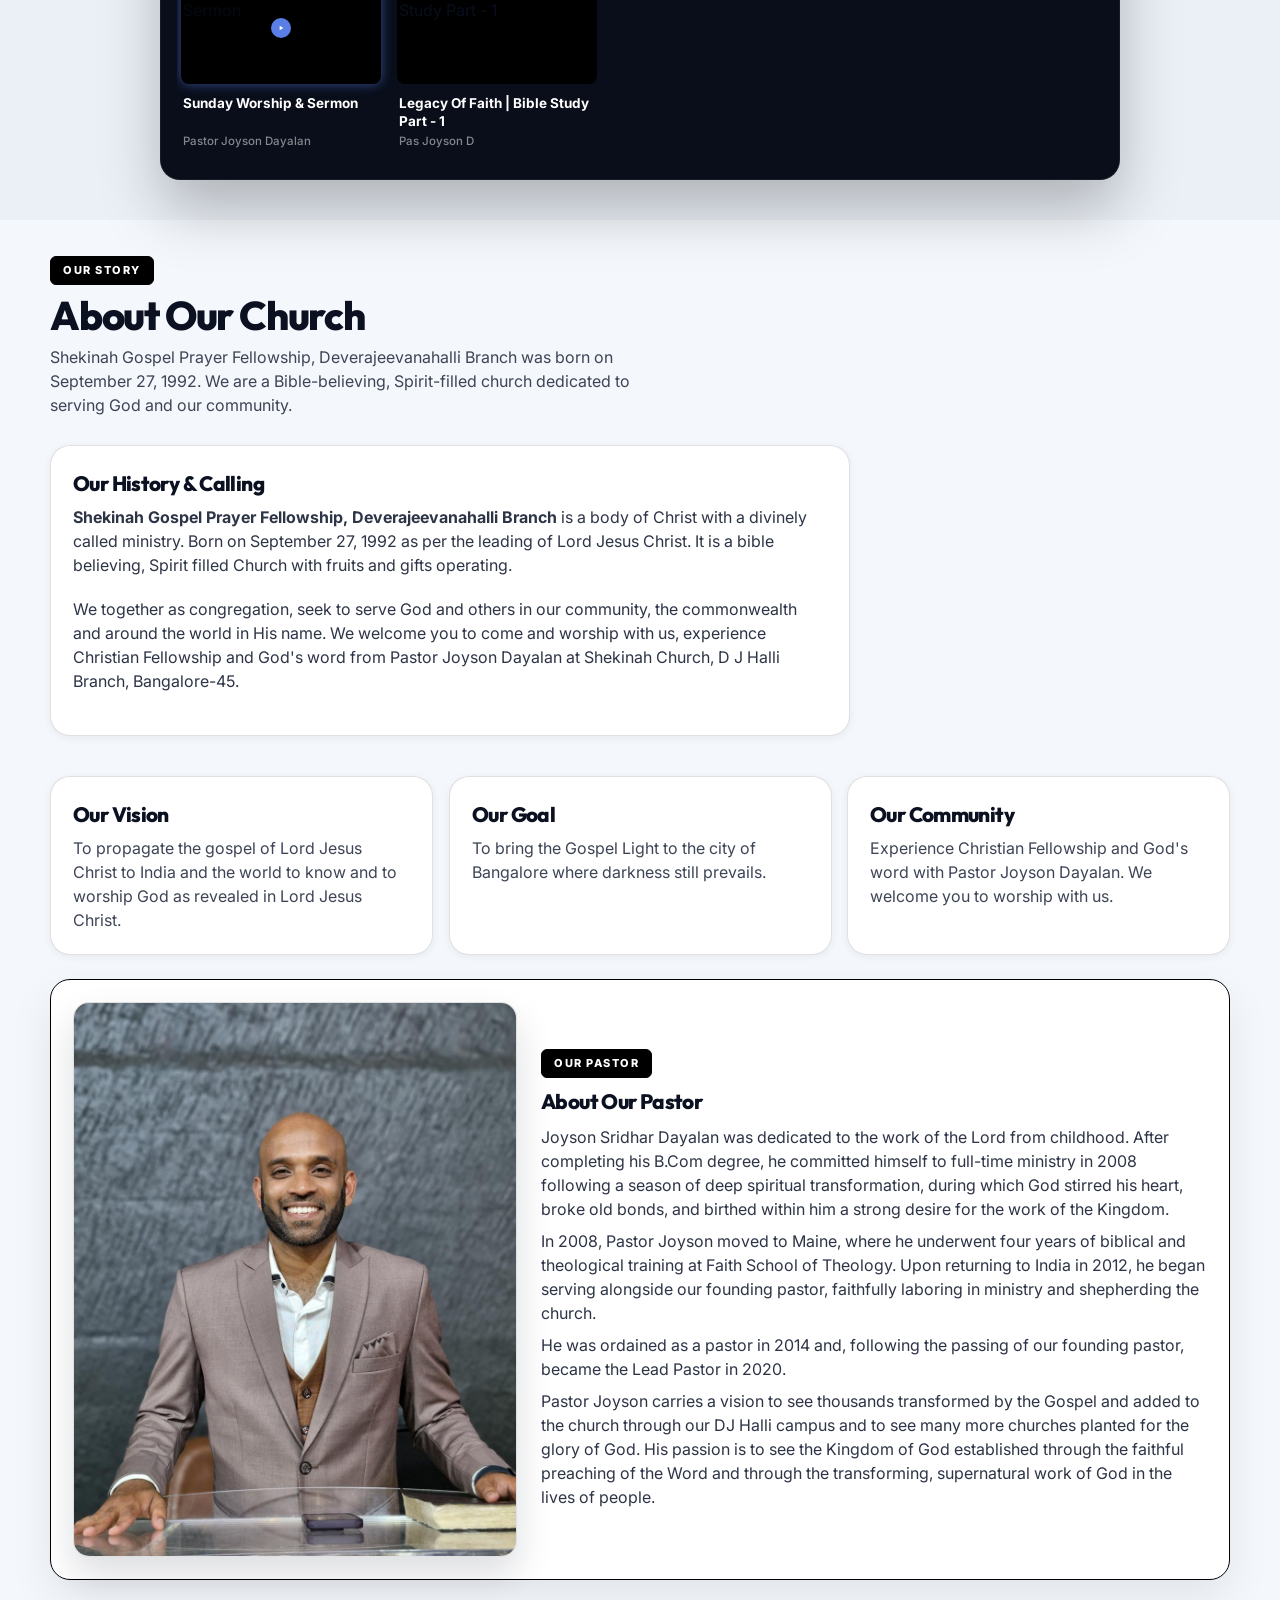
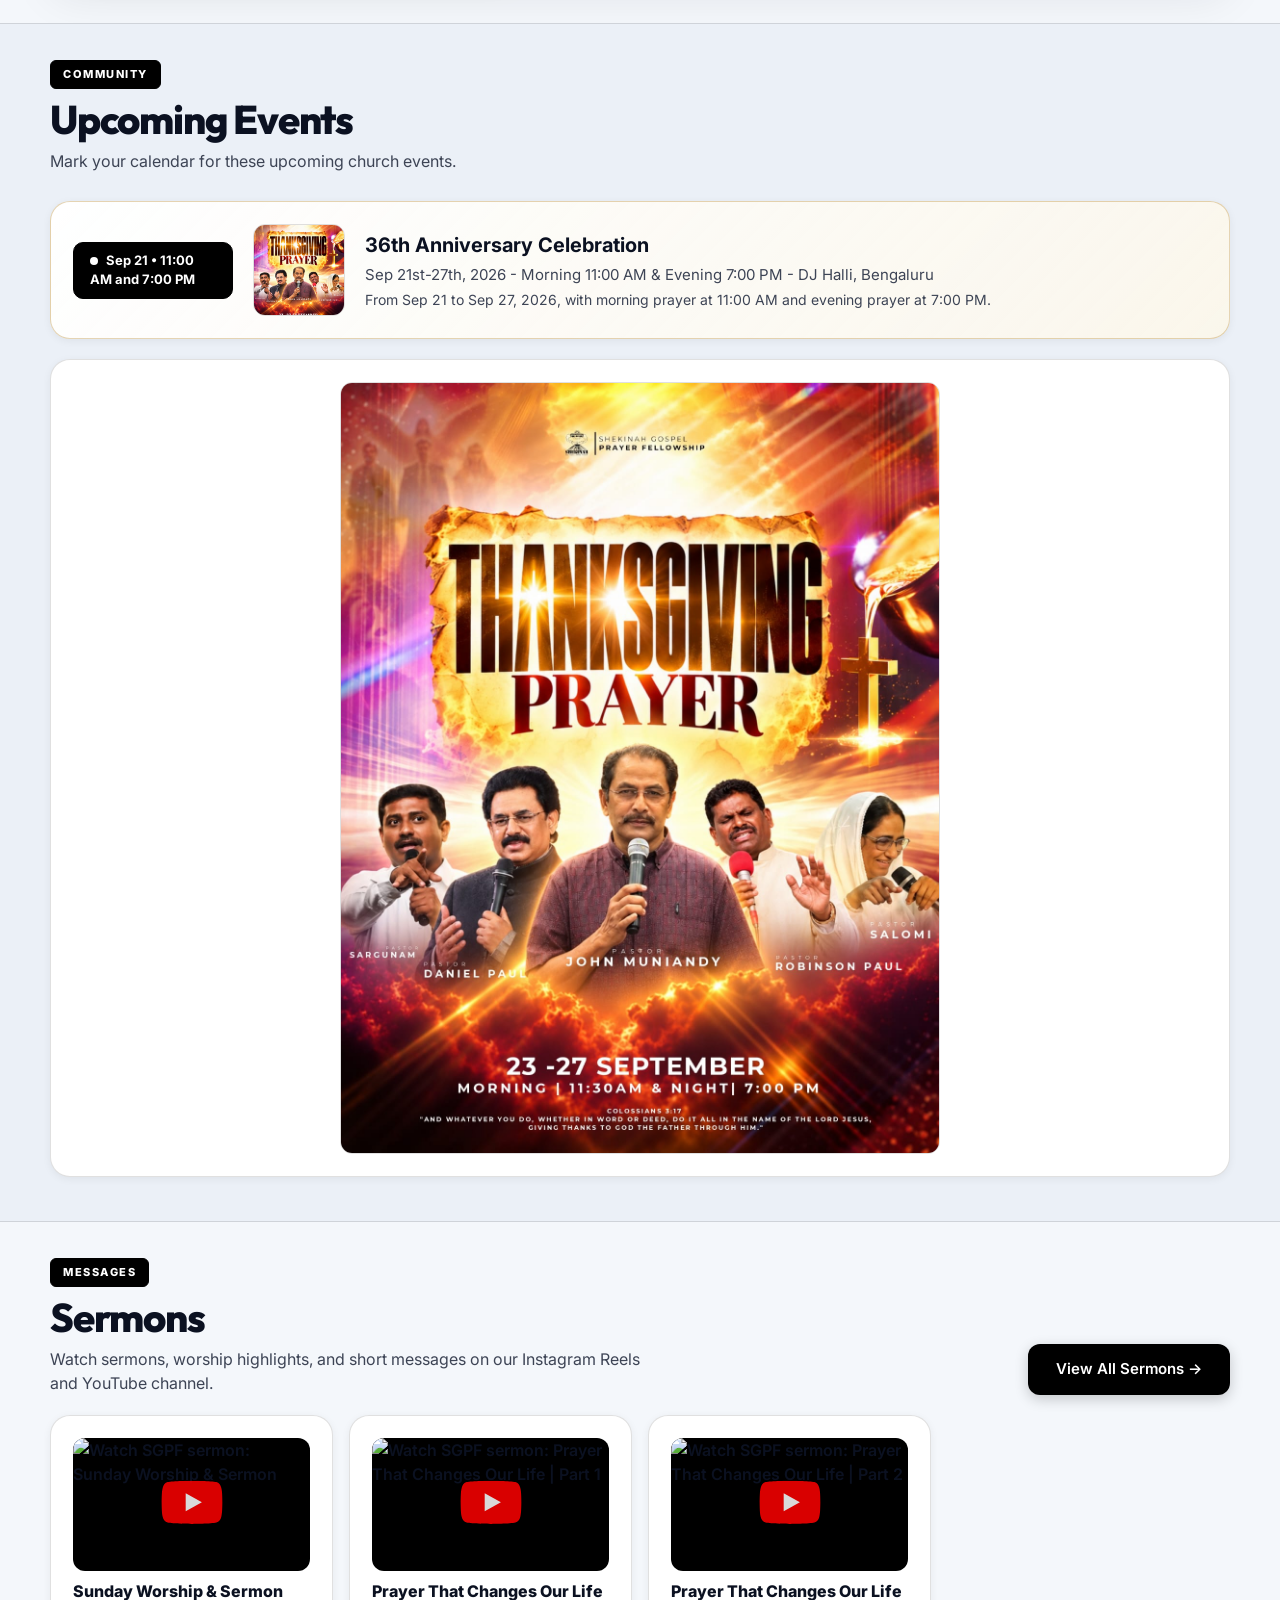
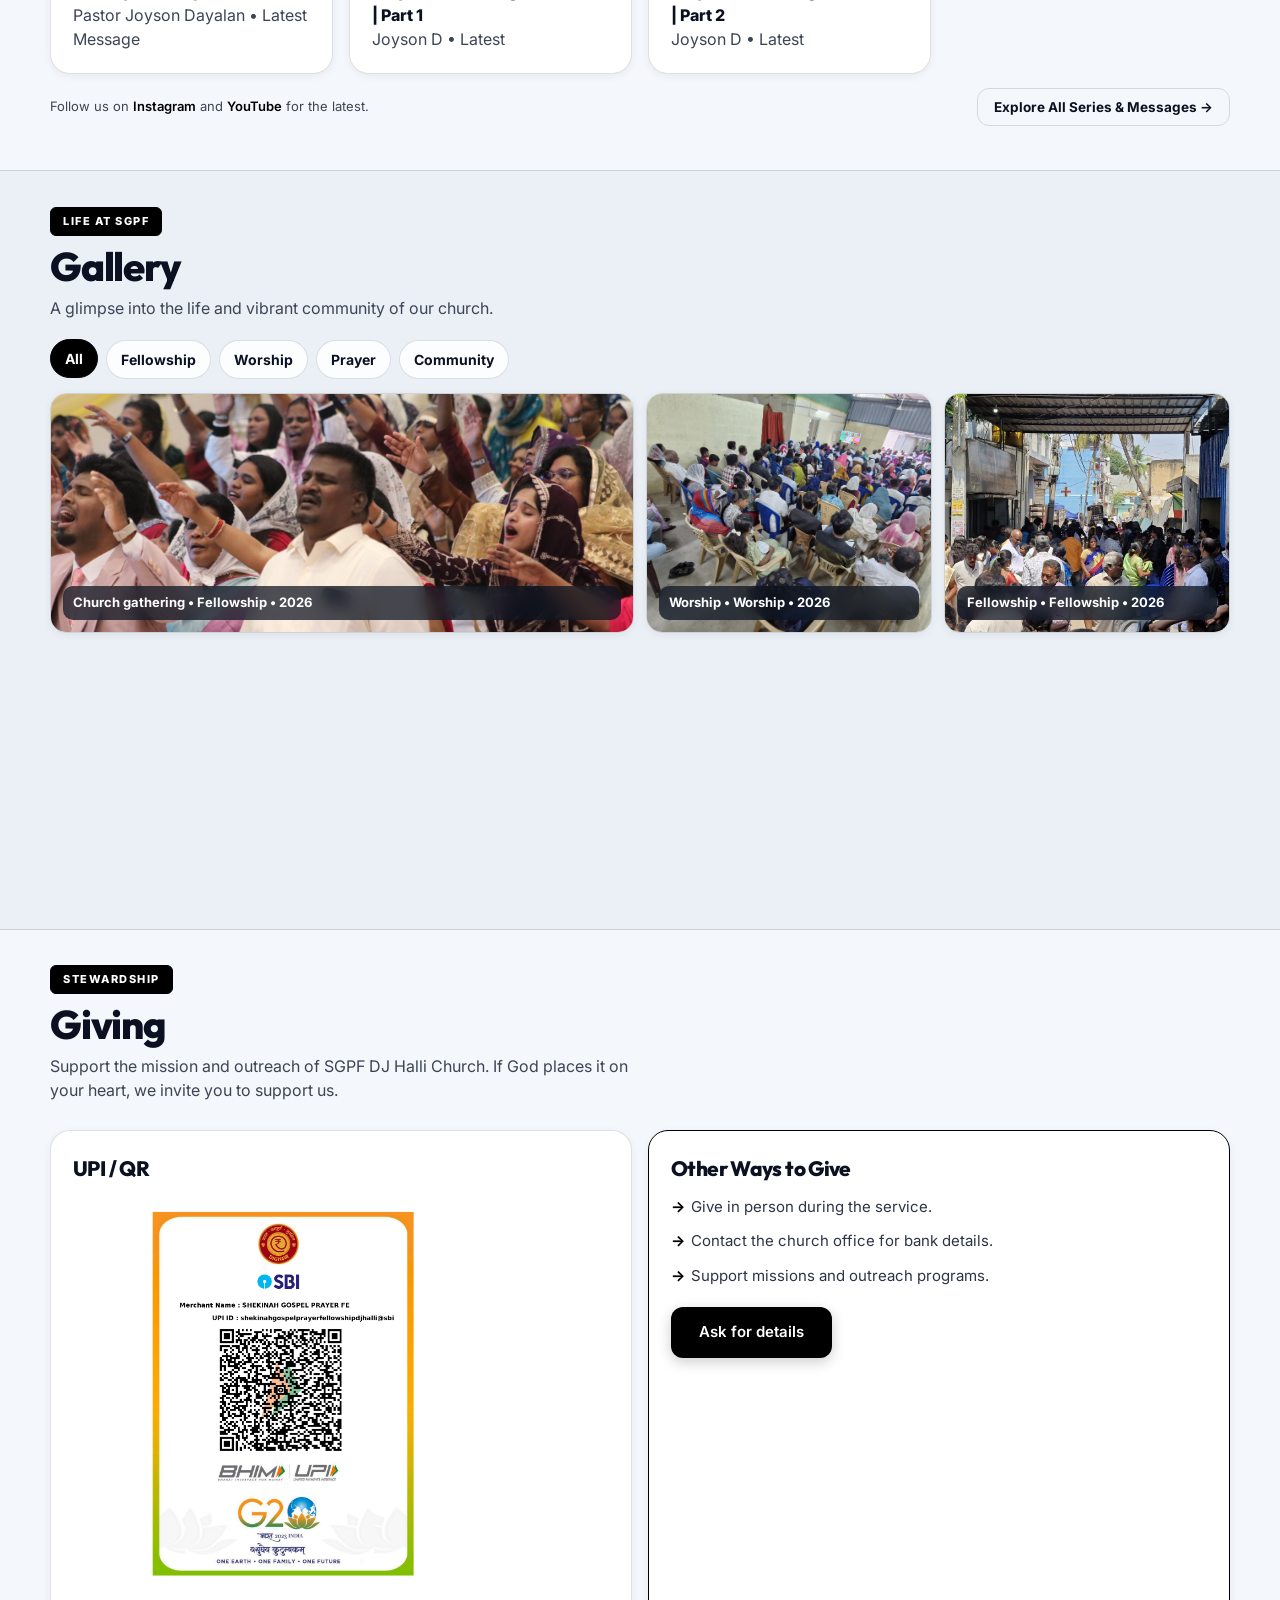
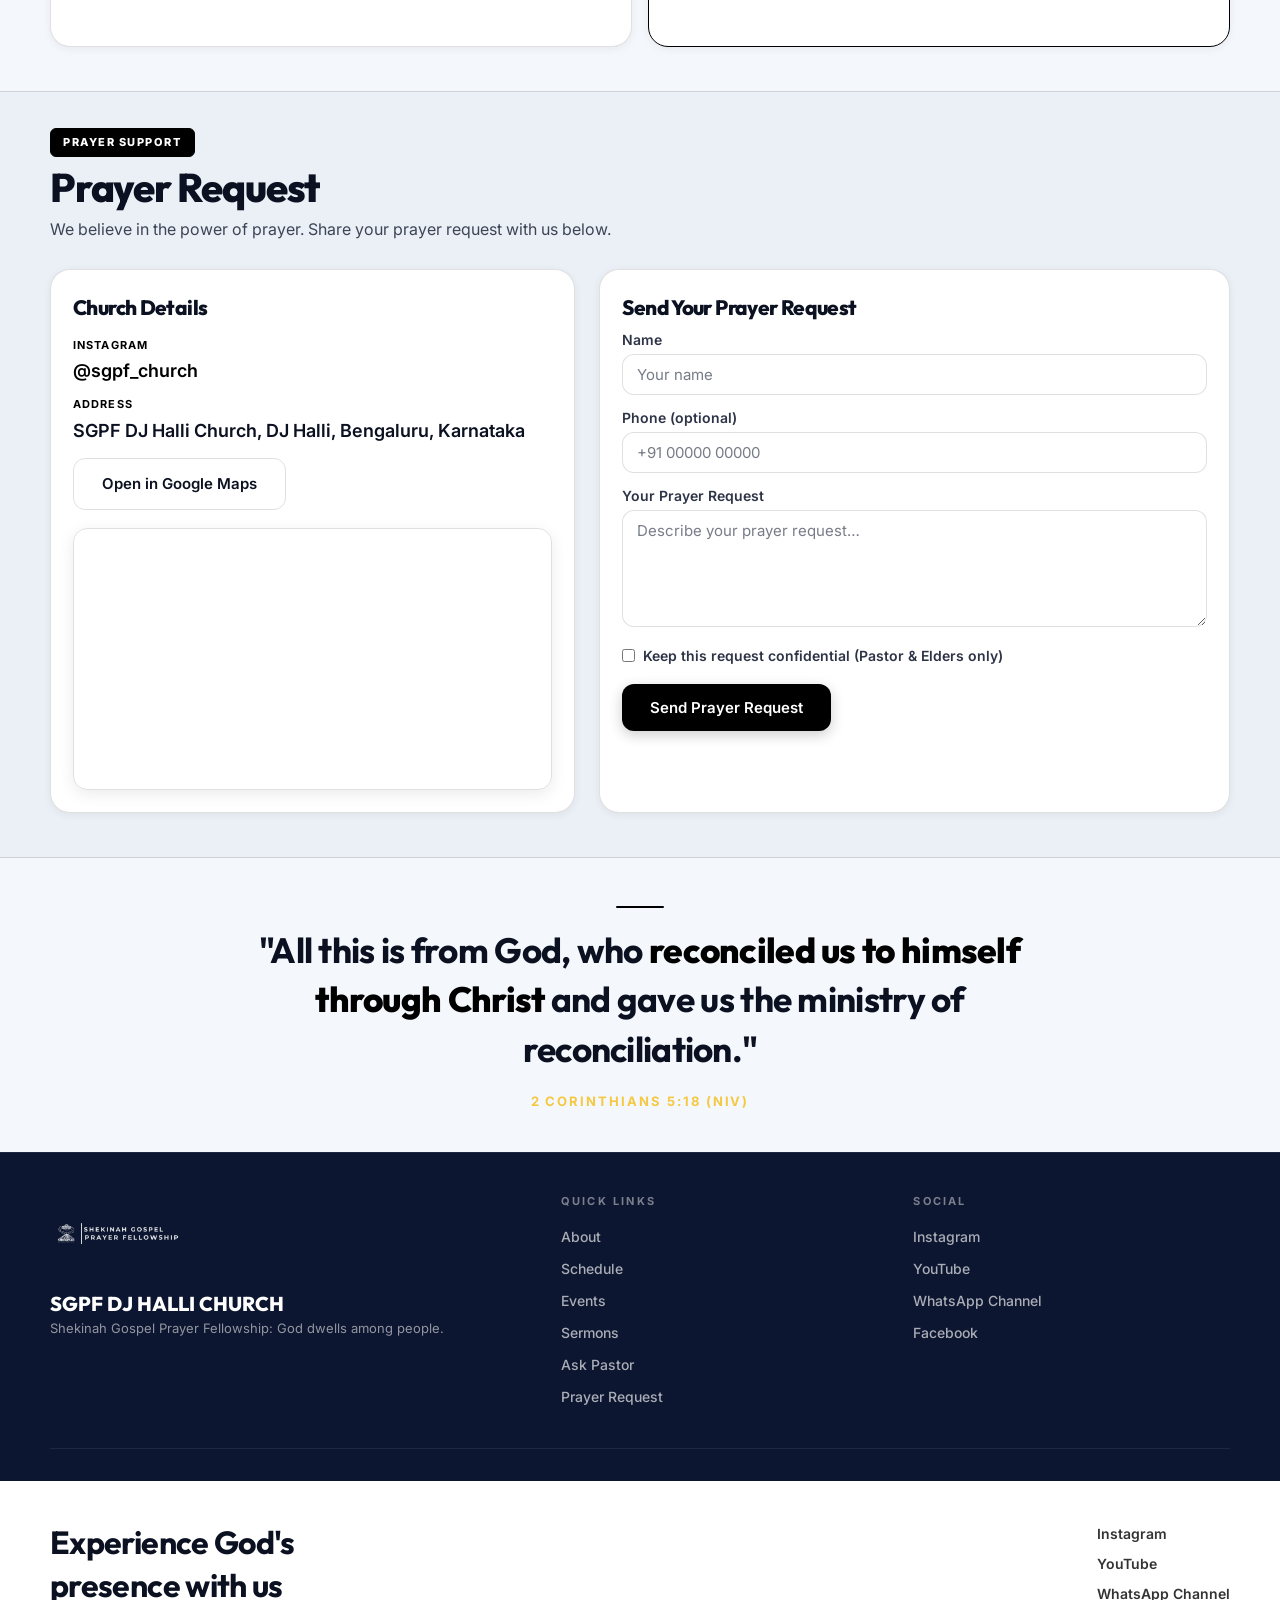
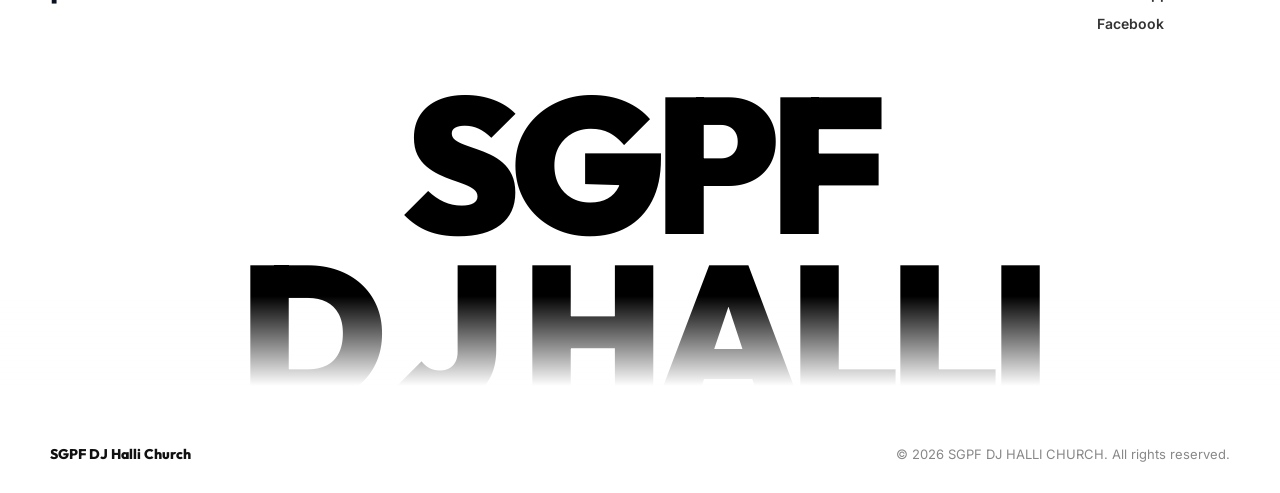
==== commit 506b955d: "Add Ask Pastor landing page with Google Sheets integration and fix YouTube channel links" ====
--- a/index.html
+++ b/index.html
@@ -73,7 +73,7 @@
   },
   "sameAs": [
     "https://www.instagram.com/sgpf_church/",
-    "https://www.youtube.com/@SGPFDJHallichurch"
+    "https://www.youtube.com/@SGPF_DJHalli_Church"
   ]
 }
   </script>
@@ -131,6 +131,7 @@
           <a href="sermons">Sermons</a>
           <a href="gallery">Gallery</a>
           <a href="giving">Giving</a>
+          <a href="ask-pastor">Ask Pastor</a>
           <a href="contact" class="nav-cta">Prayer Request</a>
         </div>
       </nav>
@@ -310,7 +311,7 @@
           <p class="muted small" style="margin: 0;">
             Follow us on <a href="https://www.instagram.com/sgpf_church/" target="_blank" rel="noreferrer">Instagram</a>
             and
-            <a href="https://www.youtube.com/@SGPFDJHallichurch" target="_blank" rel="noreferrer">YouTube</a> for
+            <a href="https://www.youtube.com/@SGPF_DJHalli_Church" target="_blank" rel="noreferrer">YouTube</a> for
             the latest.
           </p>
           <a href="sermons" class="btn btn-ghost" style="padding: 8px 16px; font-size: 13.5px; font-weight: 700;">Explore All Series &amp; Messages &rarr;</a>
@@ -458,6 +459,7 @@
             <li><a href="schedule">Schedule</a></li>
             <li><a href="events">Events</a></li>
             <li><a href="sermons">Sermons</a></li>
+            <li><a href="ask-pastor">Ask Pastor</a></li>
             <li><a href="contact">Prayer Request</a></li>
           </ul>
         </div>
